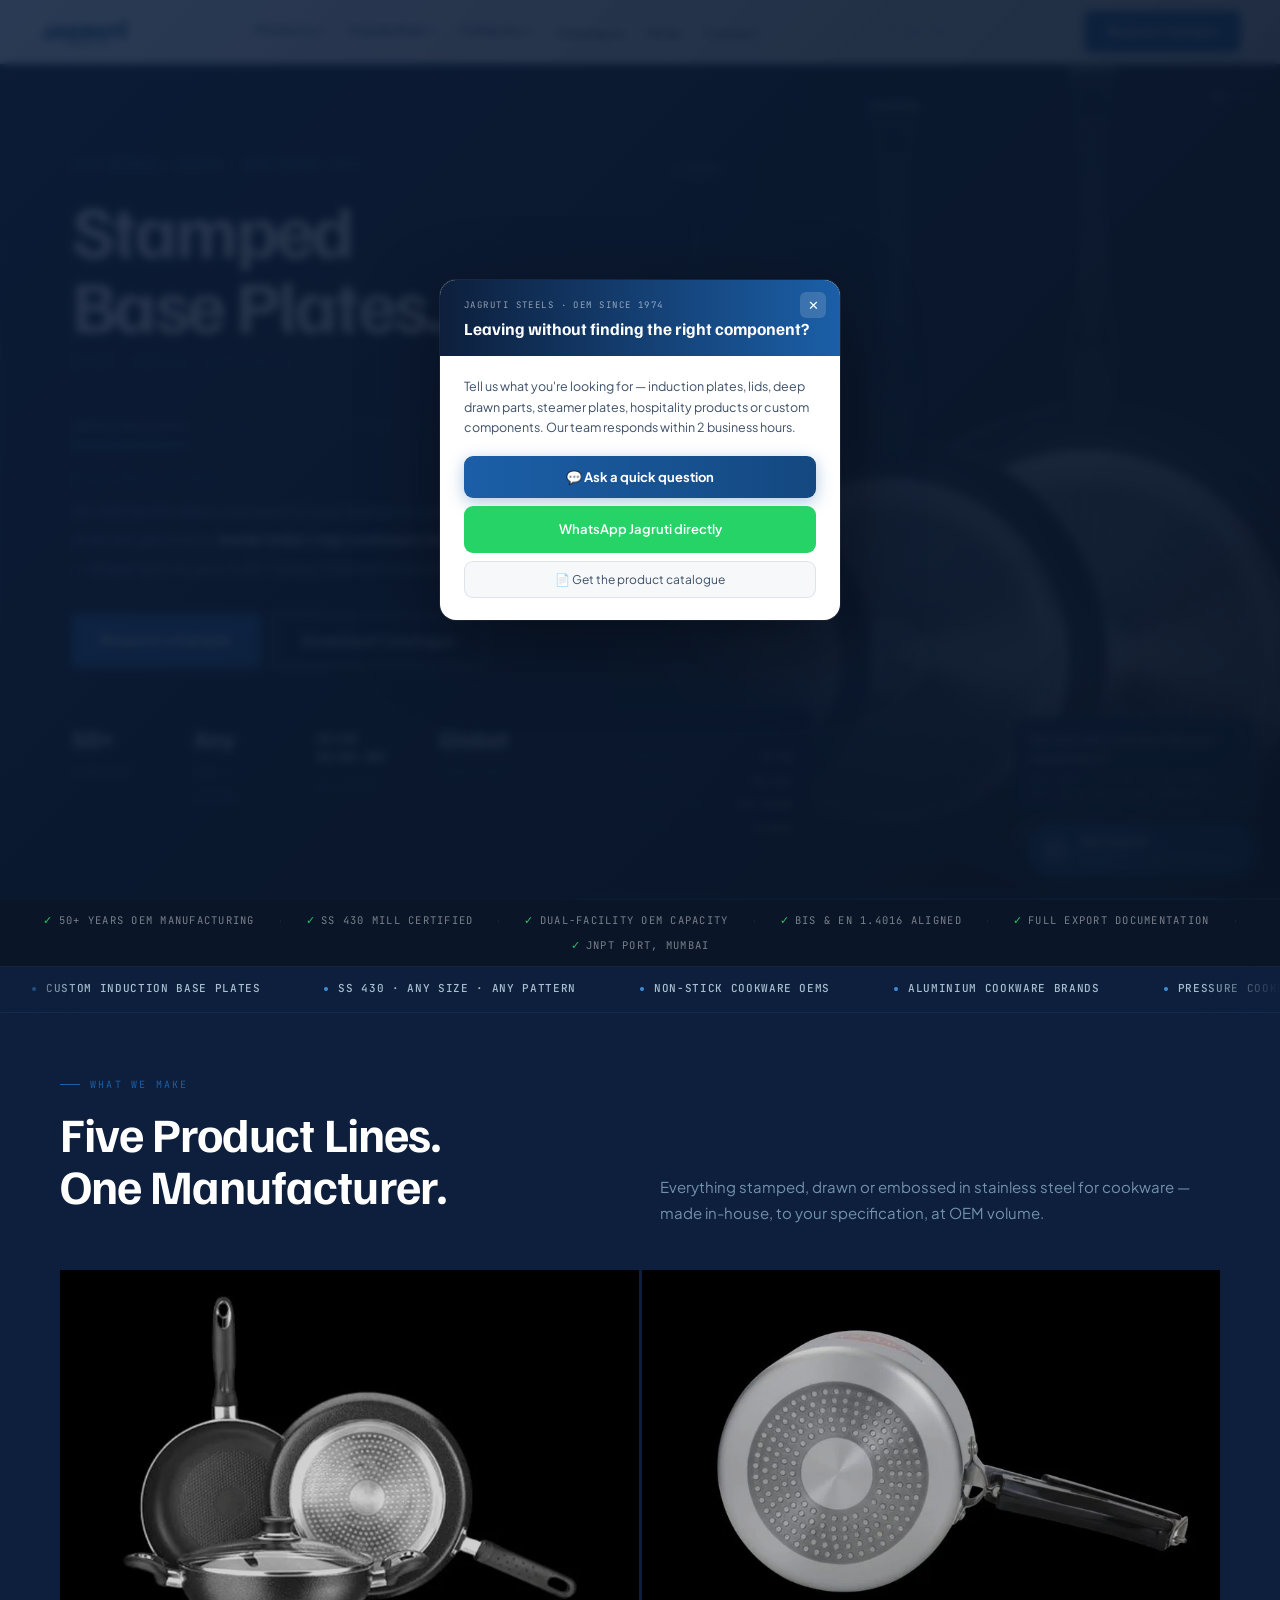
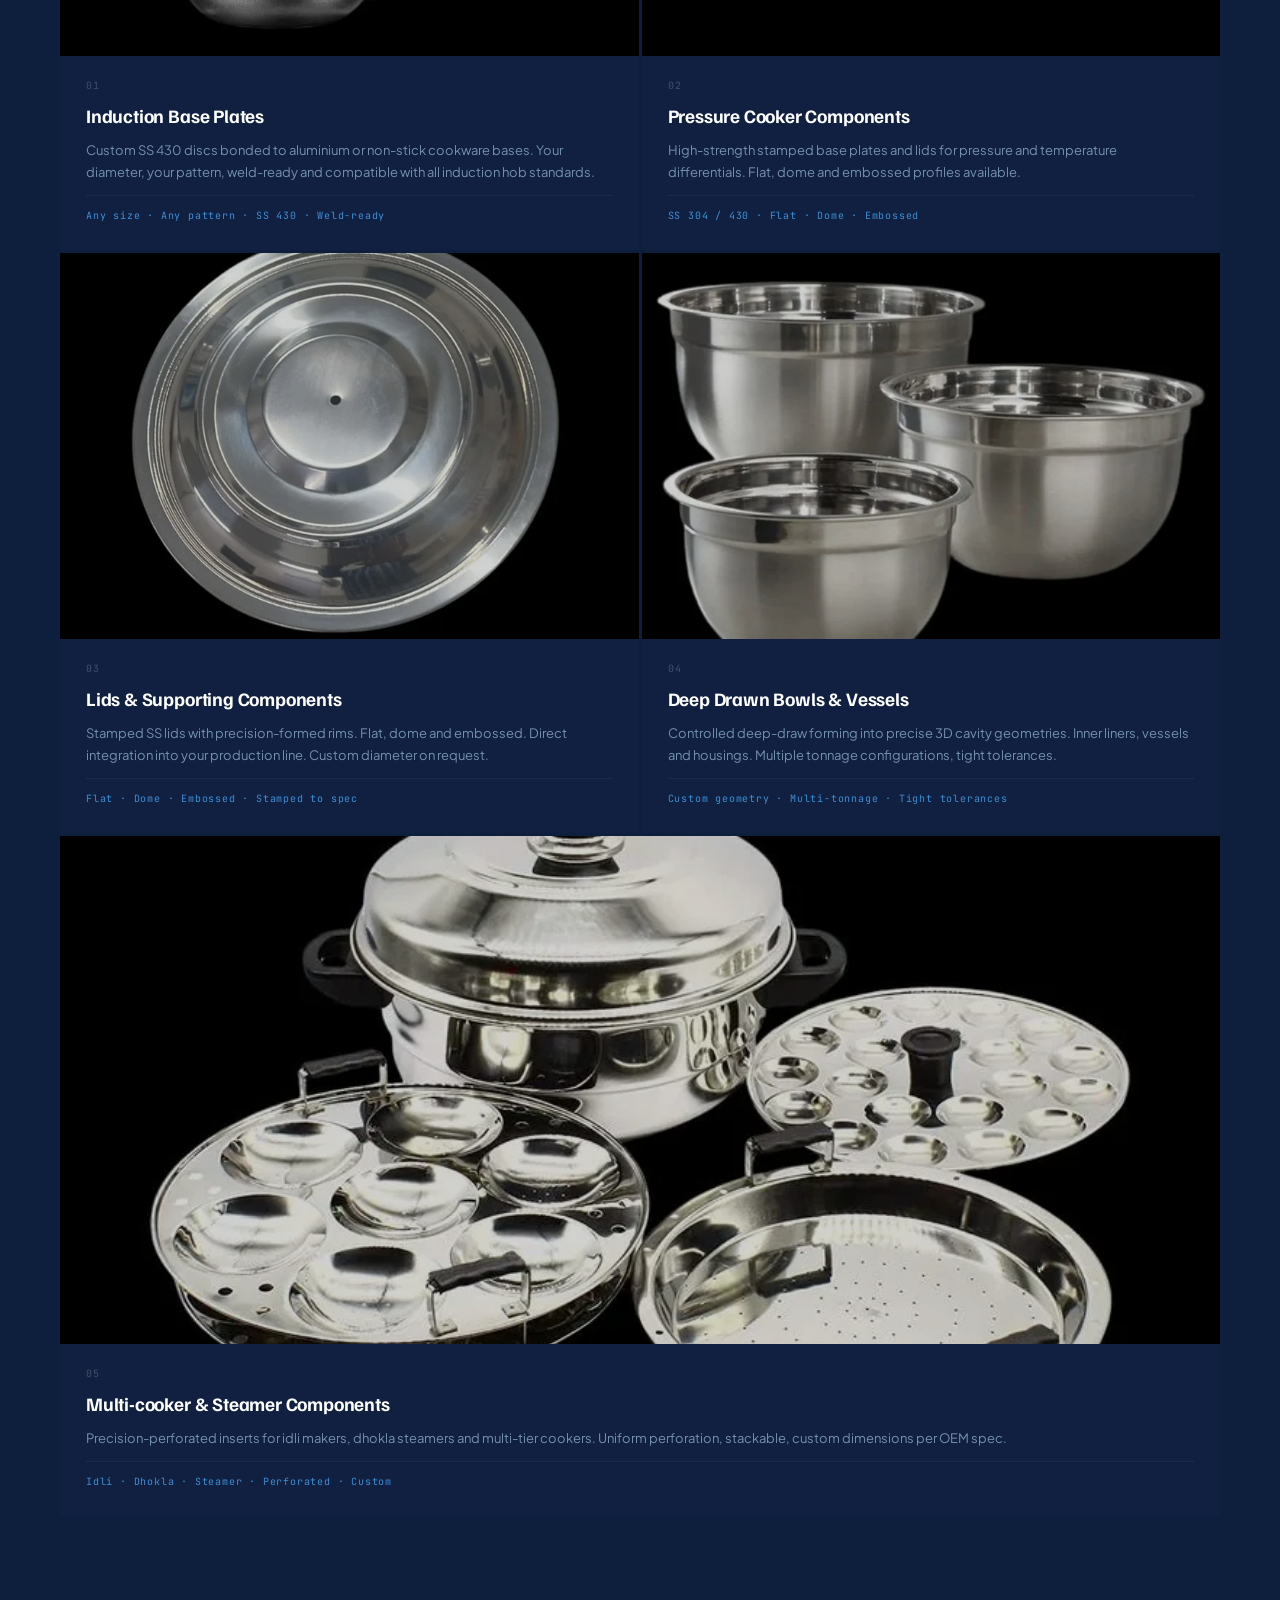
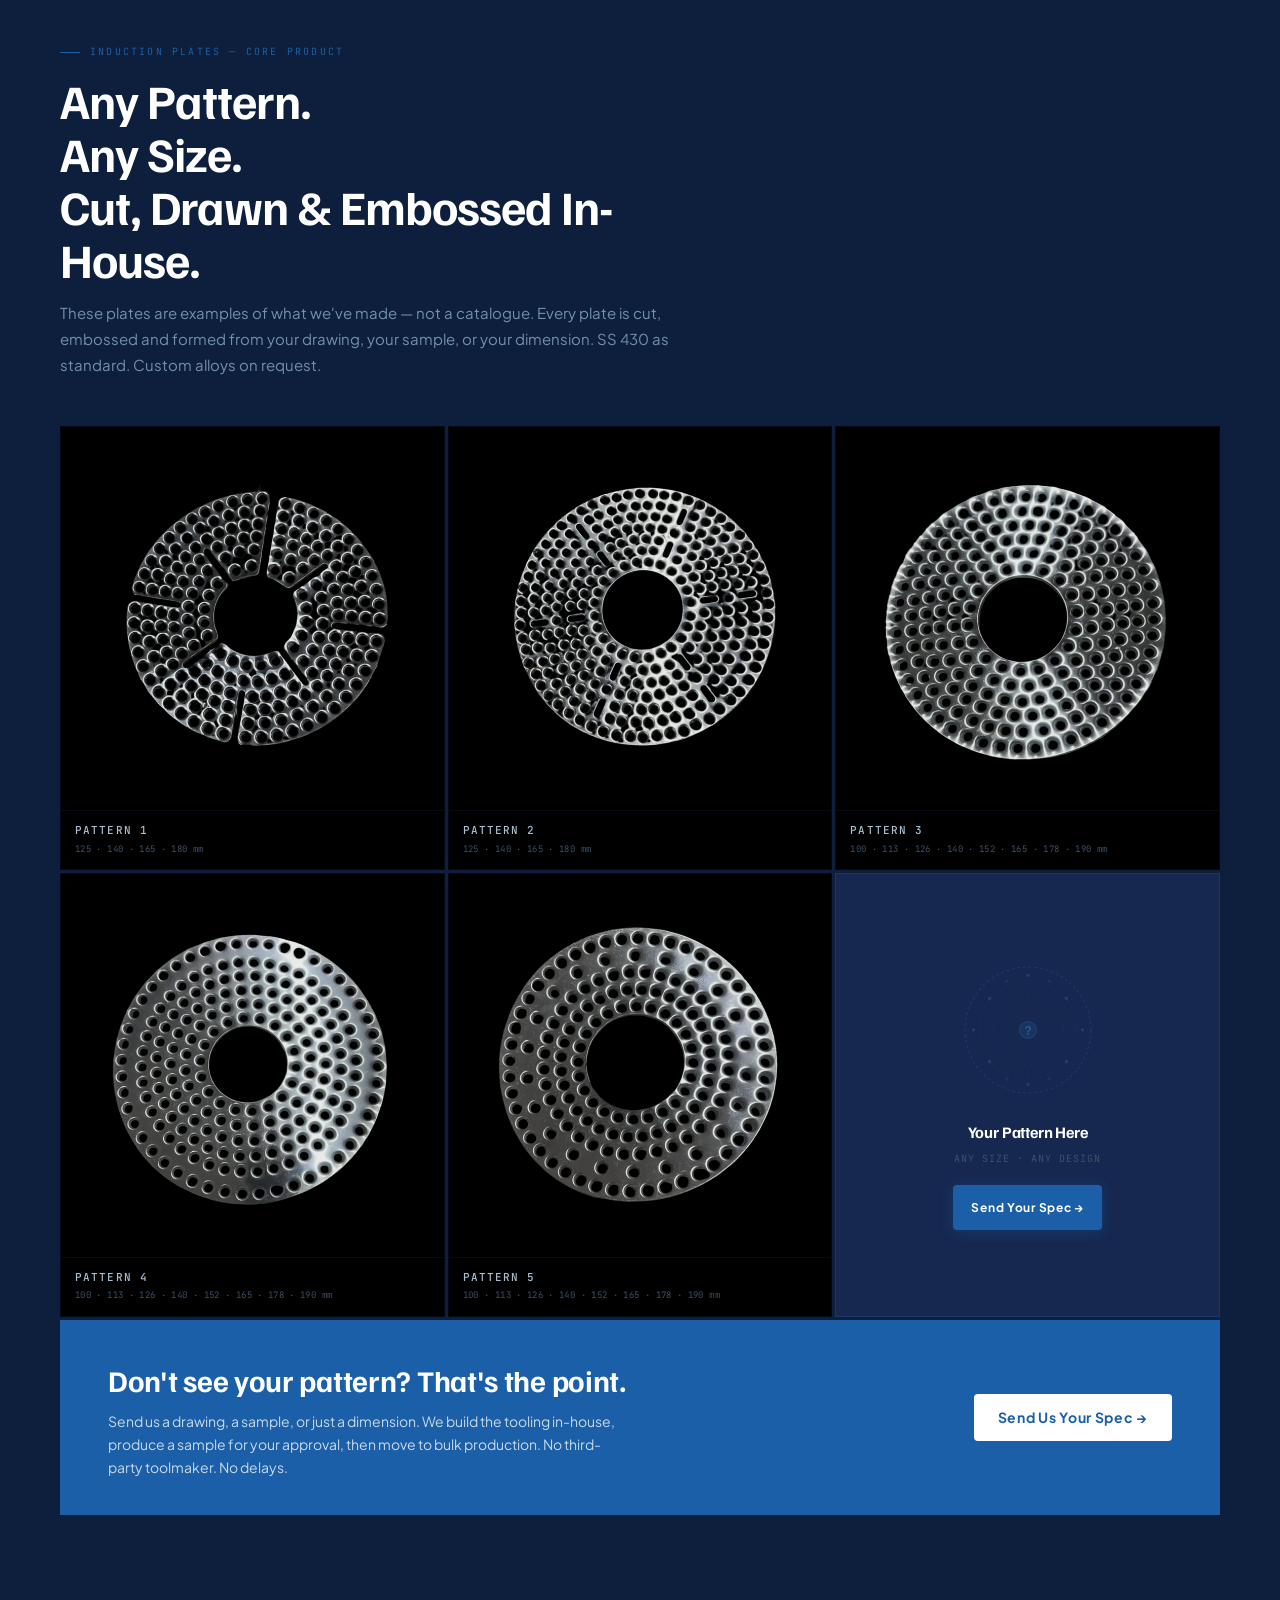
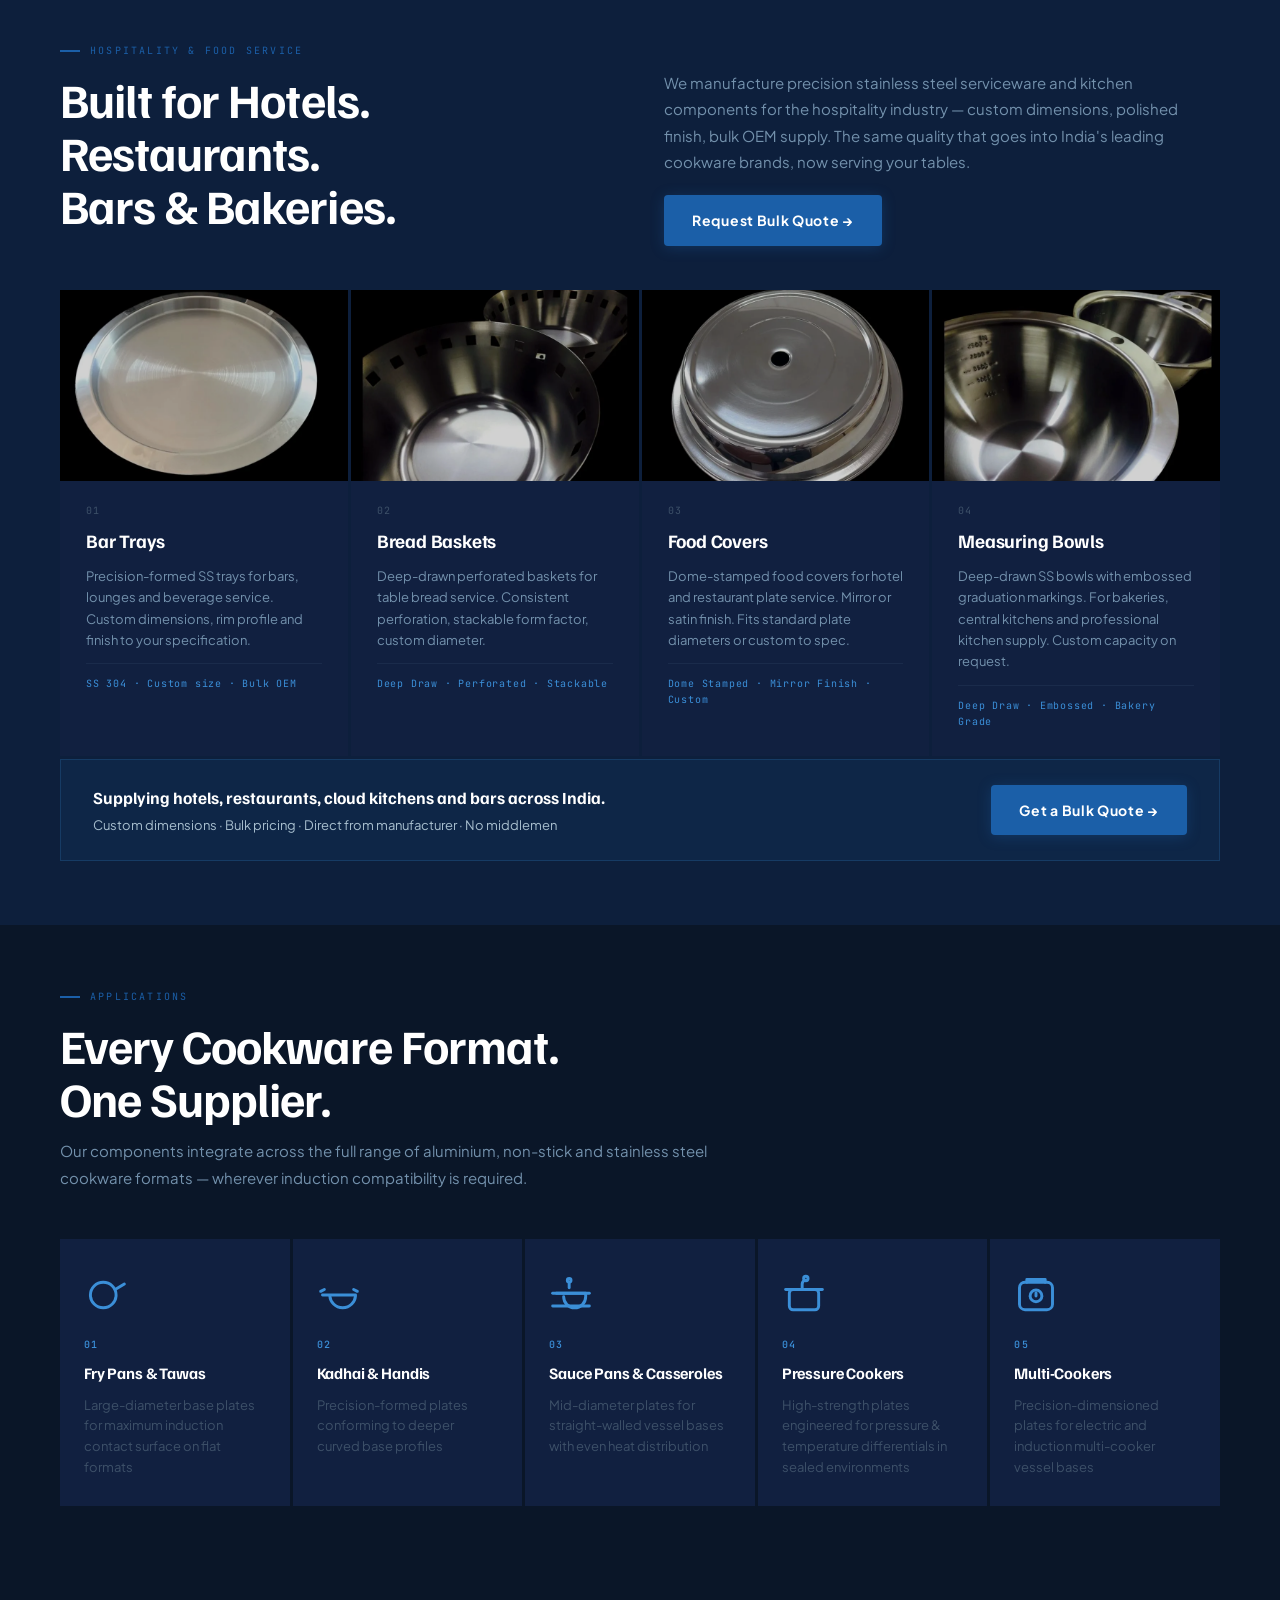
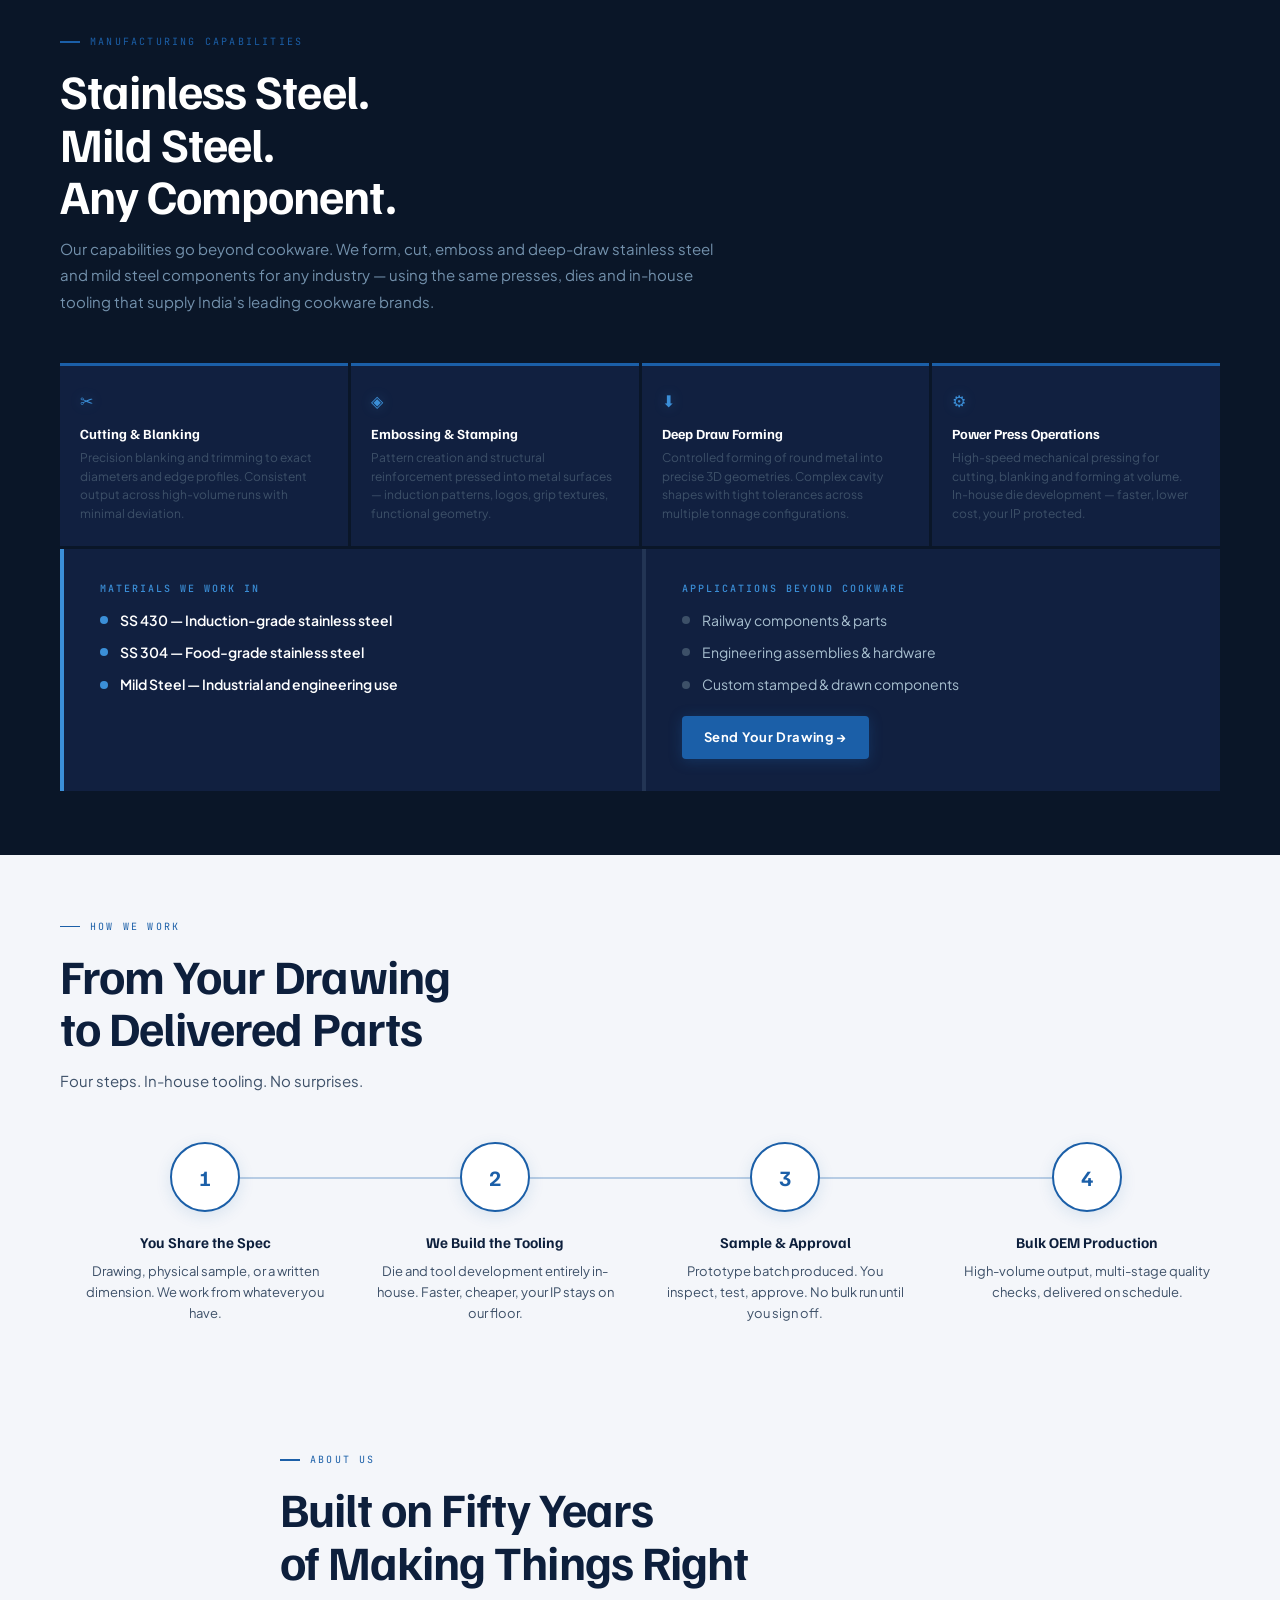
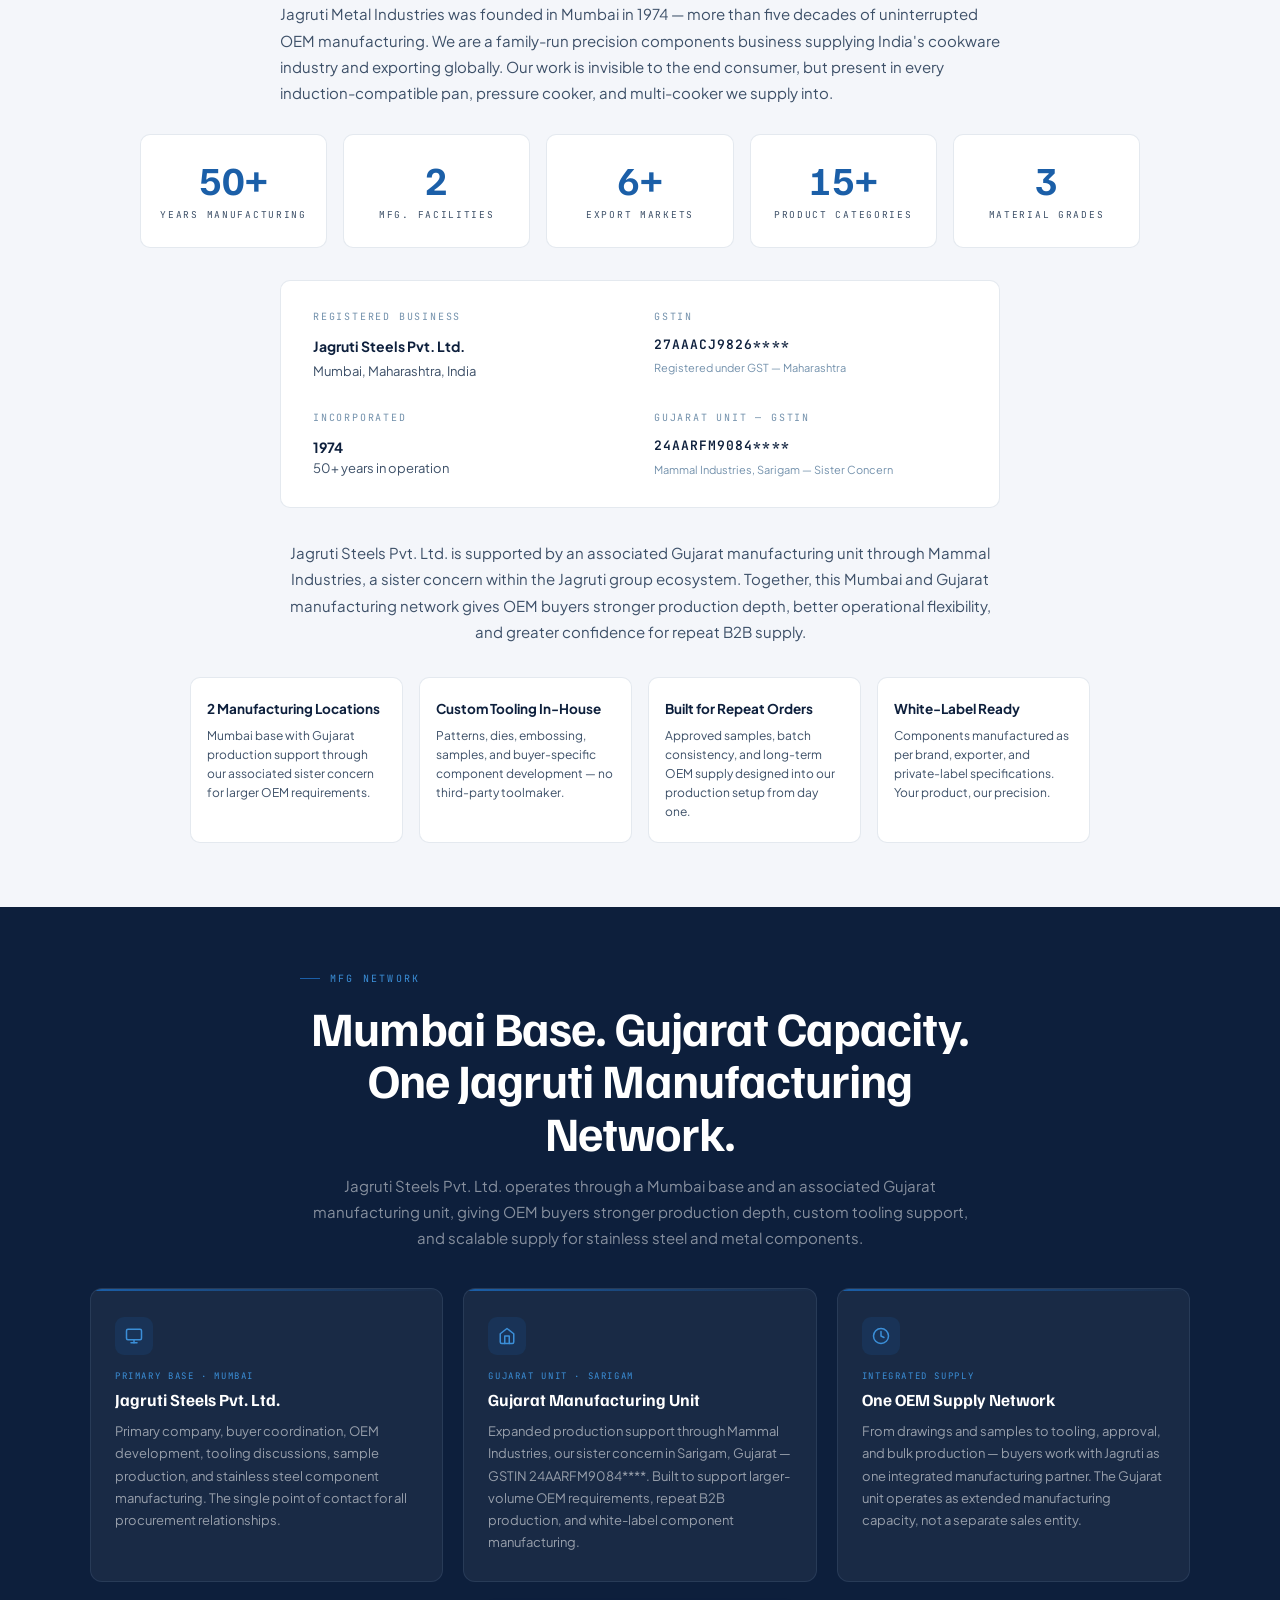
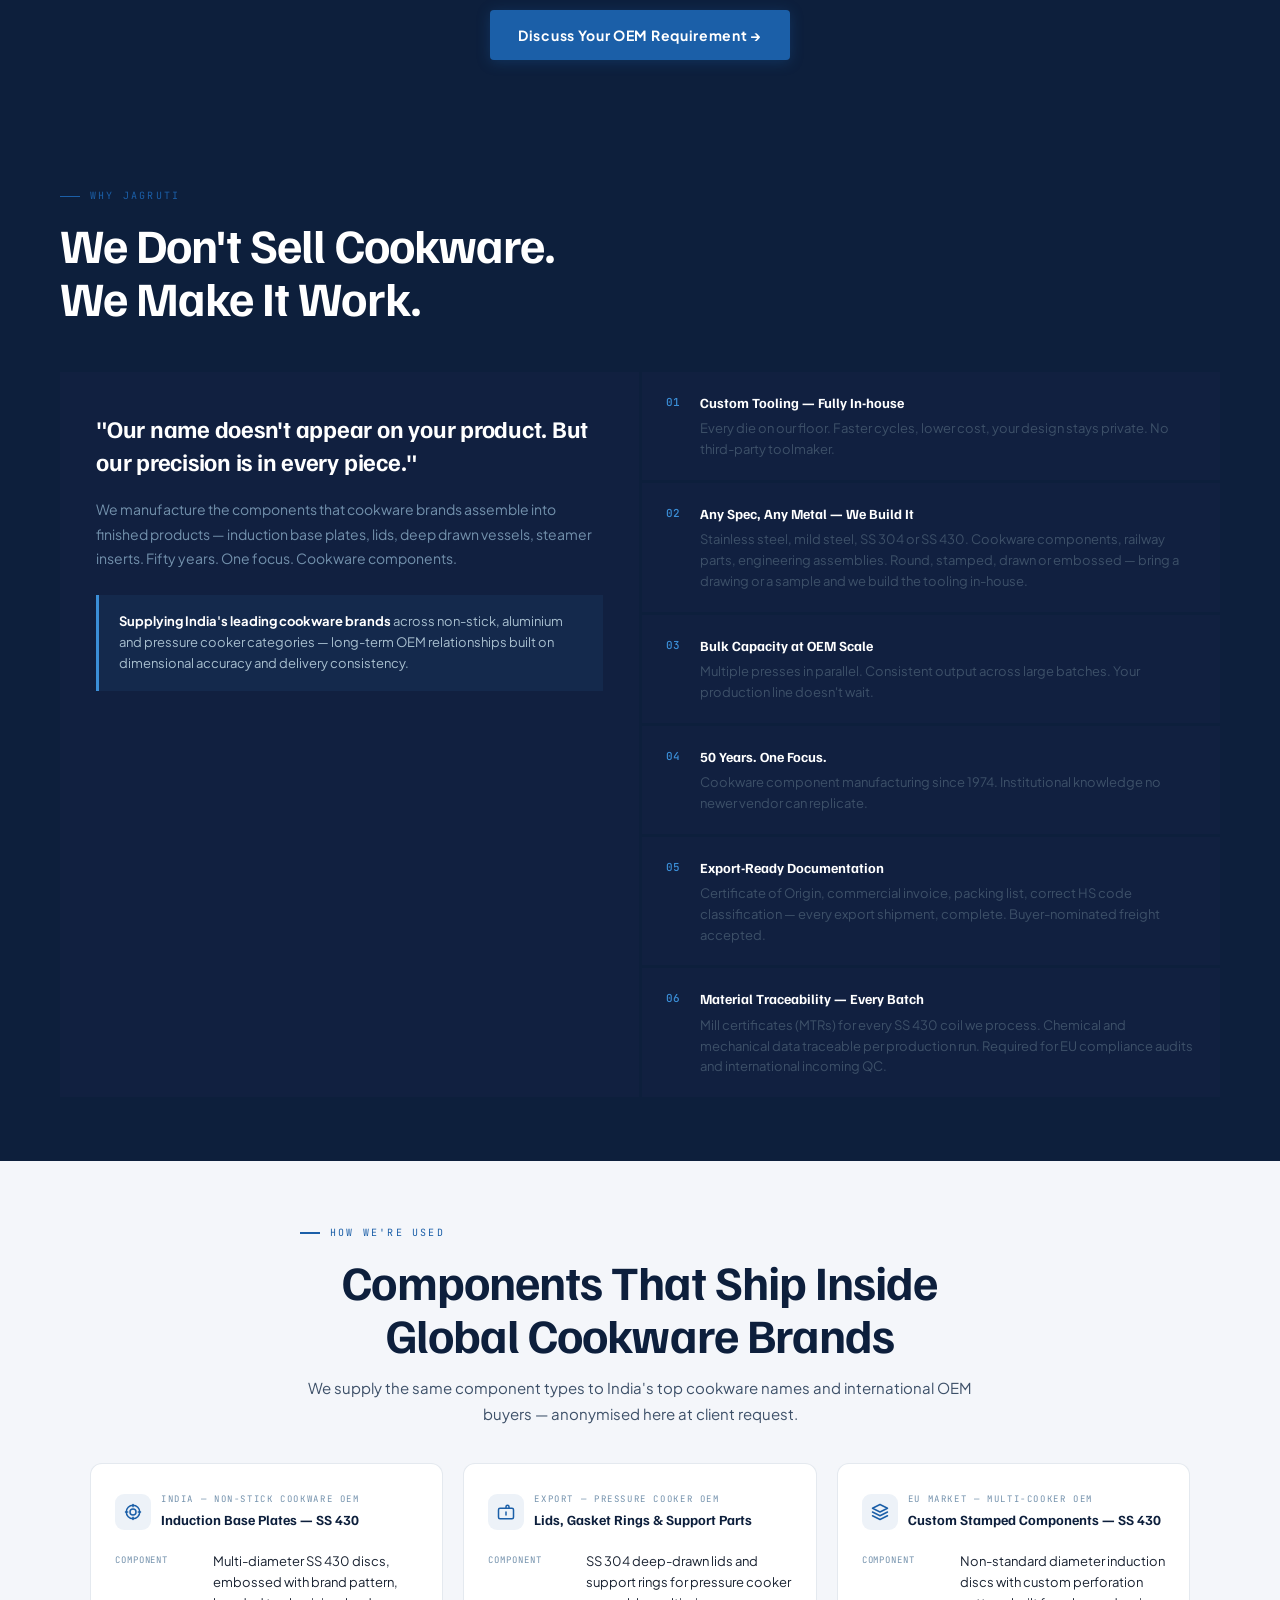
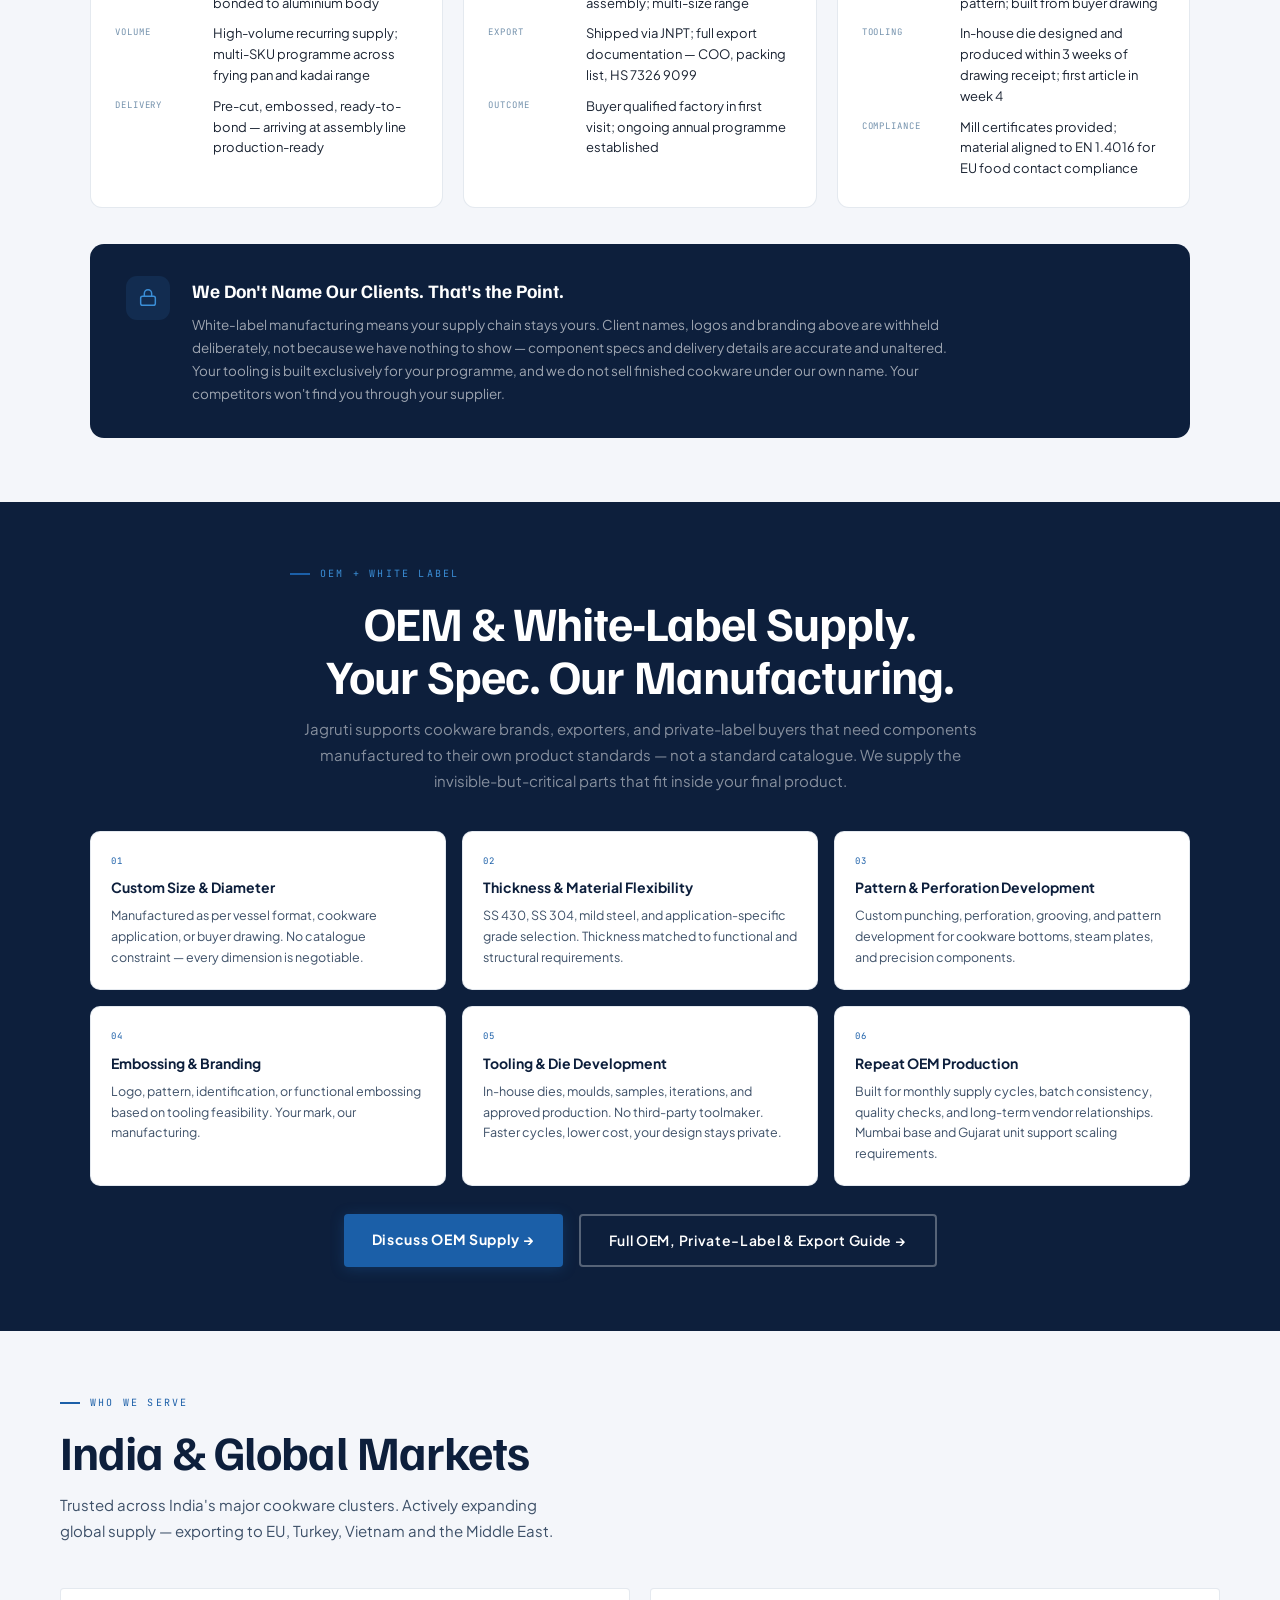
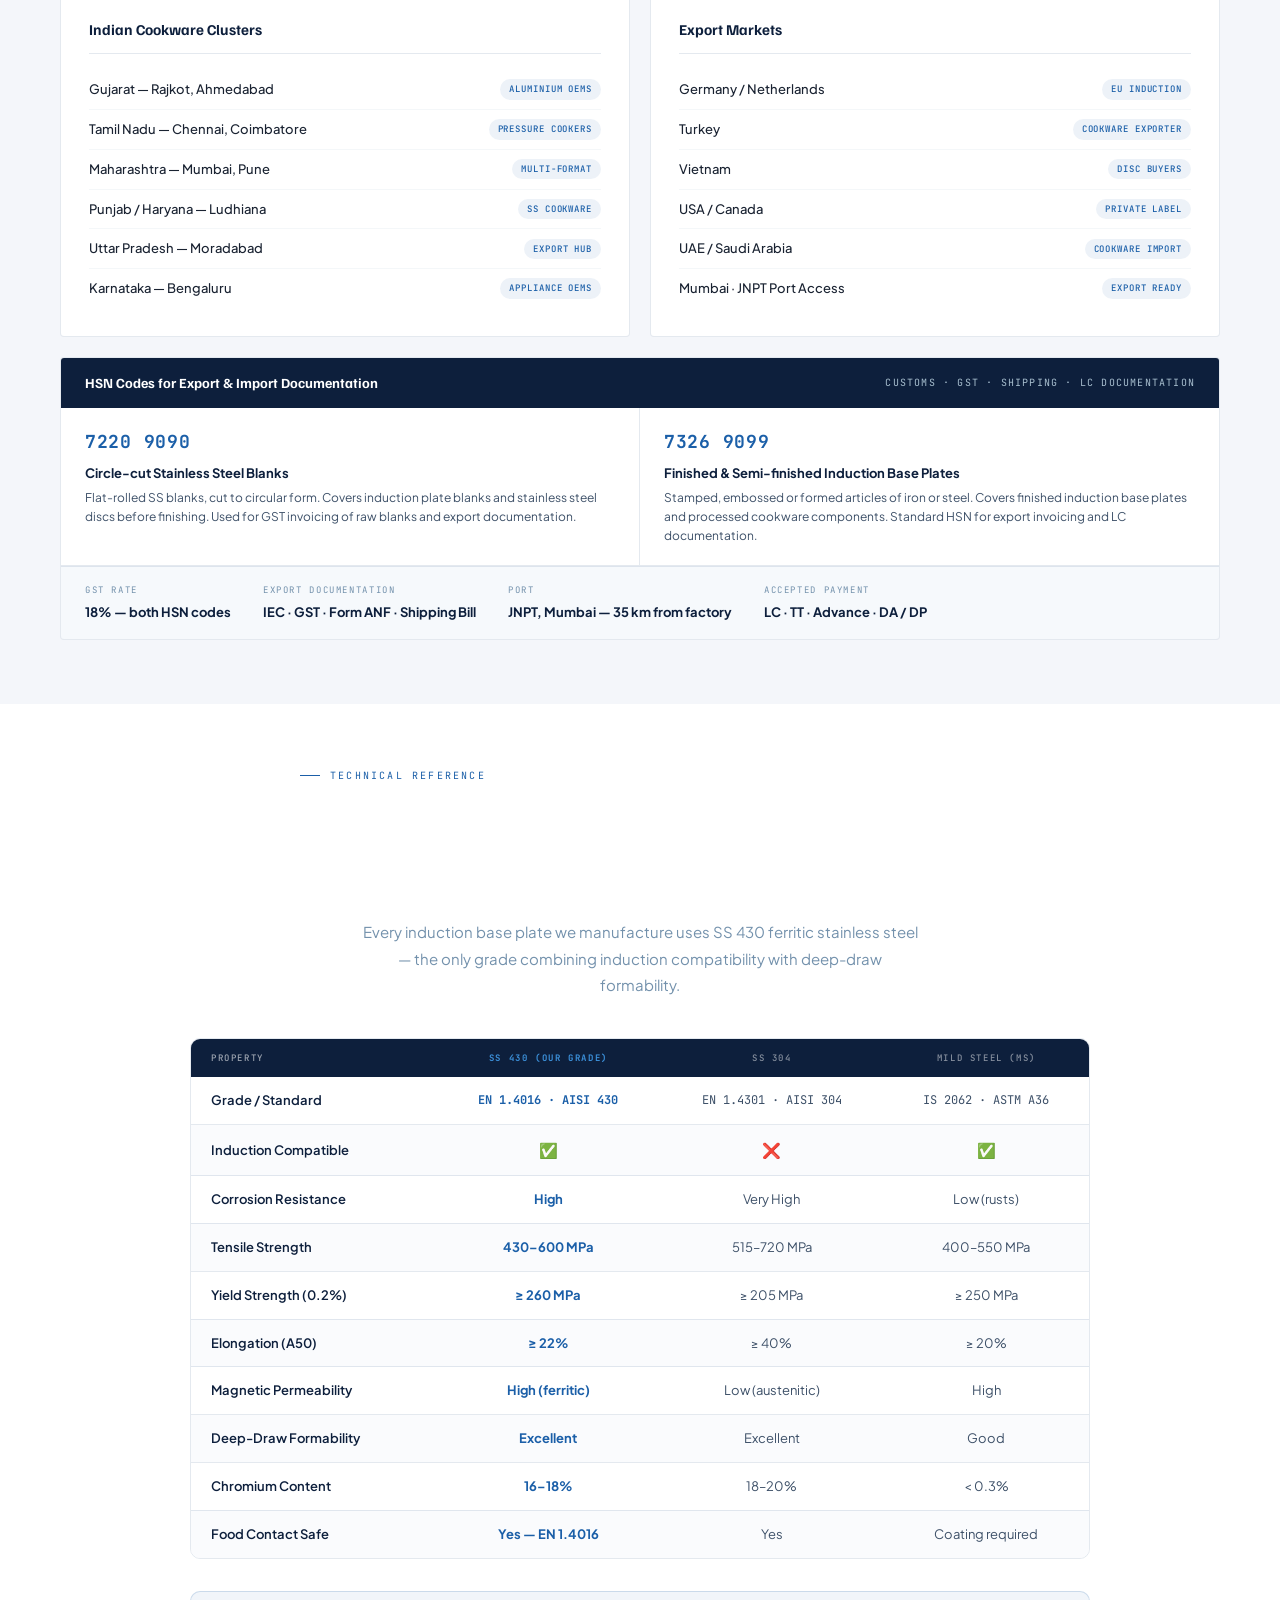
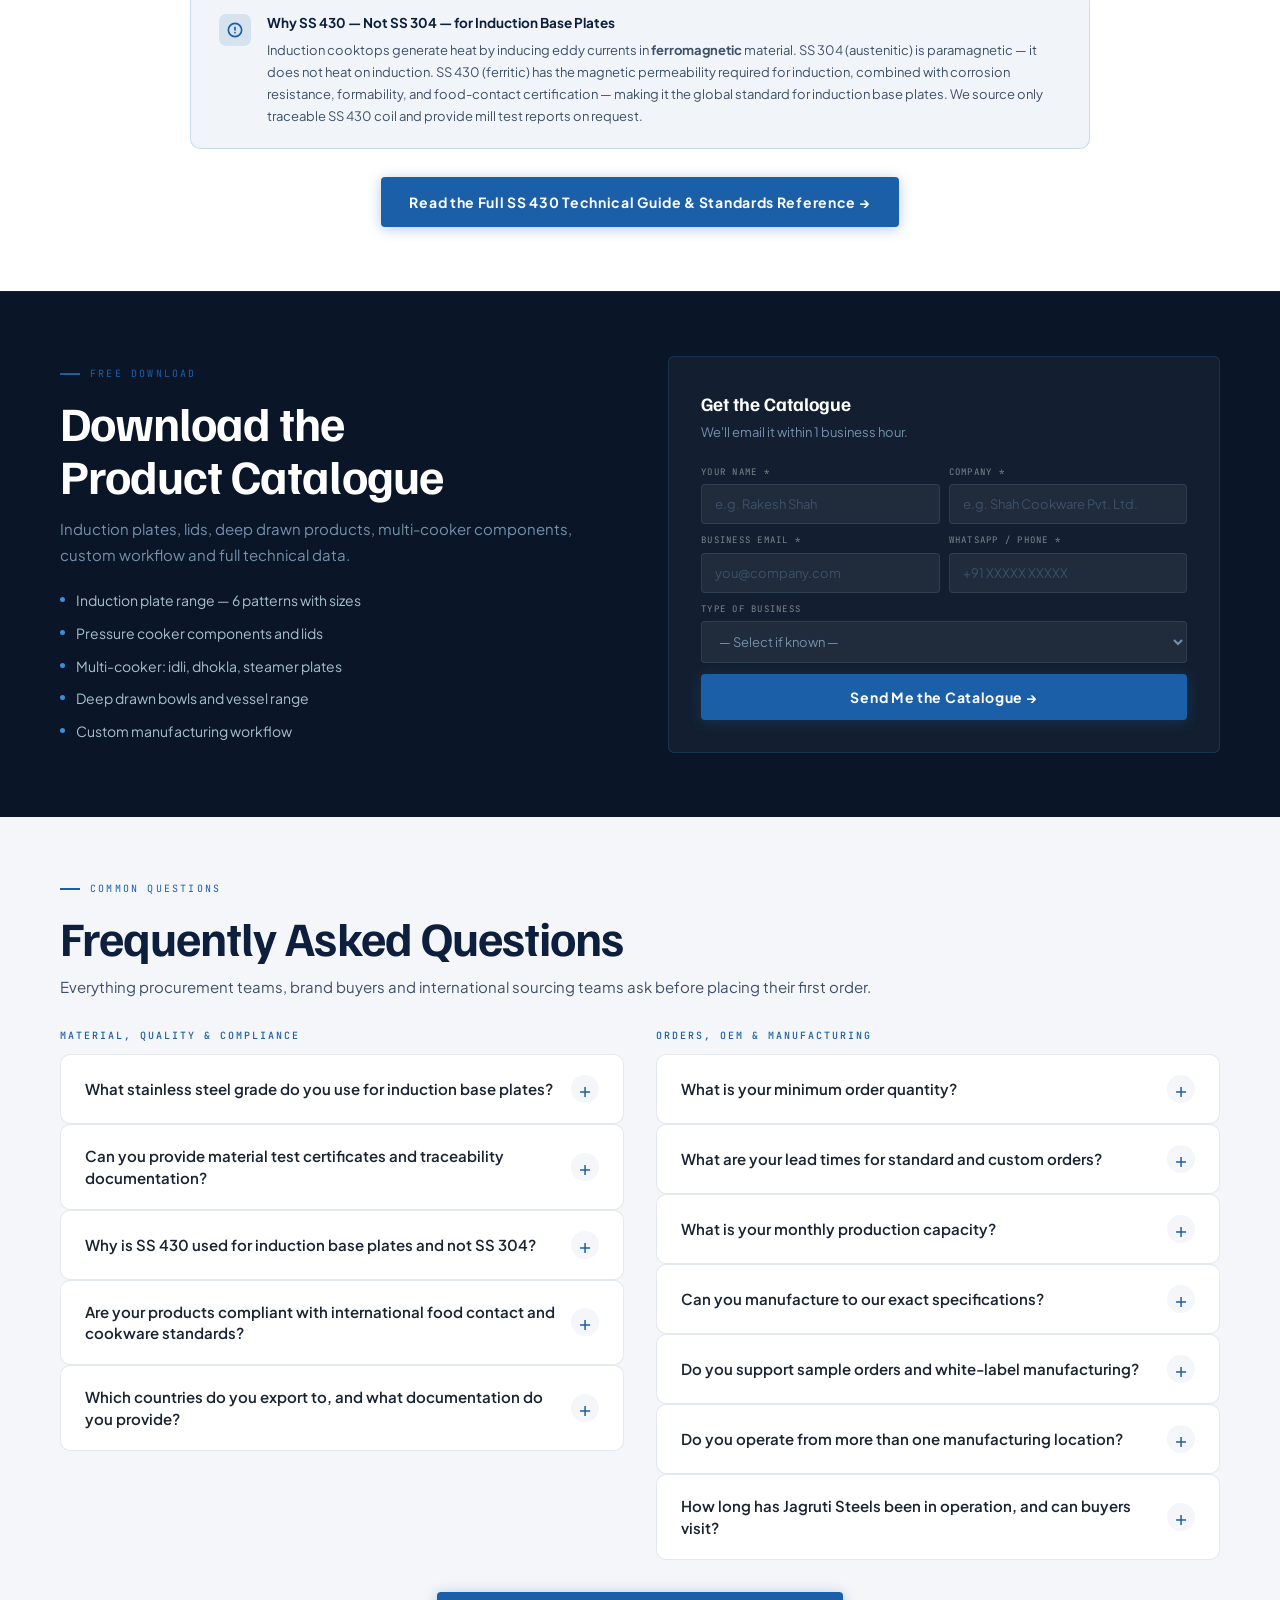
==== index.html @ e0deff56 "Emphasize 50 years + factory-visit authenticity sitewide Homepage already carried this well (About s" ====
<!DOCTYPE html>
<html lang="en-IN">
<head>
<meta charset="UTF-8"/>
<!-- Google tag (gtag.js) -->
<script async src="https://www.googletagmanager.com/gtag/js?id=G-GZV56V0ER3"></script>
<script>
  window.dataLayer = window.dataLayer || [];
  function gtag(){dataLayer.push(arguments);}
  gtag('js', new Date());
  gtag('config', 'G-GZV56V0ER3');
</script>
<link rel="icon" type="image/png" href="/images/icon-ce06fdbe95.png"/>
<link rel="apple-touch-icon" href="/images/icon-ce06fdbe95.png"/>
<meta name="viewport" content="width=device-width,initial-scale=1.0"/>
<title>SS 430 Induction Base Plate Manufacturer India | Jagruti Steels</title>
<meta name="description" content="OEM manufacturer of custom SS 430 induction base plates &amp; cookware components. Mumbai &amp; Gujarat, since 1974. Exporting to EU, Turkey, Vietnam, UAE."/>
<meta name="keywords" content="SS 430 induction base plate manufacturer India, ferritic stainless steel induction disc, cookware components OEM manufacturer Mumbai, deep drawn stainless steel vessel, pressure cooker lid manufacturer India, induction compatible stainless steel plate, SS 430 ferritic disc supplier, cookware OEM manufacturer Gujarat, custom stainless steel stamping India, EN 1.4016 induction plate, induction base plate supplier India, stainless steel cookware component exporter, deep draw forming India, hydraulic press stamping Mumbai, Jagruti Steels, Mammal Industries Sarigam"/>
<meta name="author" content="Jagruti Steels Pvt. Ltd."/>
<meta name="publisher" content="Jagruti Steels Pvt. Ltd."/>
<meta name="copyright" content="Jagruti Steels Pvt. Ltd."/>
<meta name="robots" content="index,follow,max-snippet:-1,max-image-preview:large,max-video-preview:-1"/>
<meta name="googlebot" content="index,follow"/>
<meta name="bingbot" content="index,follow"/>
<meta name="rating" content="general"/>
<meta name="referrer" content="strict-origin-when-cross-origin"/>
<meta name="theme-color" content="#0d1f3c"/>
<meta name="format-detection" content="telephone=yes"/>
<meta name="apple-mobile-web-app-capable" content="yes"/>
<meta name="mobile-web-app-capable" content="yes"/>
<meta name="apple-mobile-web-app-title" content="Jagruti Steels"/>
<meta name="application-name" content="Jagruti Steels"/>
<meta name="apple-mobile-web-app-status-bar-style" content="black-translucent"/>
<!-- Geo / Local SEO (Mumbai, Maharashtra, India) -->
<meta name="geo.region" content="IN-MH"/>
<meta name="geo.placename" content="Mumbai, Maharashtra, India"/>
<meta name="geo.position" content="19.0760;72.8777"/>
<meta name="ICBM" content="19.0760, 72.8777"/>
<!-- Open Graph / Social Preview -->
<meta property="og:type" content="website"/>
<meta property="og:url" content="https://www.jagrutisteels.com/"/>
<meta property="og:site_name" content="Jagruti Steels Pvt. Ltd."/>
<meta property="og:title" content="SS 430 Induction Base Plate Manufacturer India | Jagruti Steels"/>
<meta property="og:description" content="OEM manufacturer of custom SS 430 induction base plates &amp; cookware components. Mumbai &amp; Gujarat, since 1974. Exporting to EU, Turkey, Vietnam, UAE."/>
<meta property="og:image" content="https://www.jagrutisteels.com/catalogue-og.svg"/>
<meta property="og:image:width" content="1200"/>
<meta property="og:image:height" content="630"/>
<meta property="og:image:type" content="image/svg+xml"/>
<meta property="og:image:alt" content="Jagruti Steels Pvt. Ltd. — SS 430 Induction Base Plate OEM Manufacturer, Mumbai since 1974"/>
<meta property="og:locale" content="en_IN"/>
<meta property="og:locale:alternate" content="en_US"/>
<meta property="article:publisher" content="https://www.facebook.com/jagrutisteels/"/>
<!-- Twitter Card -->
<meta name="twitter:card" content="summary_large_image"/>
<meta name="twitter:title" content="SS 430 Induction Base Plate Manufacturer India | Jagruti Steels"/>
<meta name="twitter:description" content="OEM manufacturer of custom SS 430 induction base plates &amp; cookware components. Mumbai &amp; Gujarat, since 1974. Exporting to EU, Turkey, Vietnam, UAE."/>
<meta name="twitter:image" content="https://www.jagrutisteels.com/catalogue-og.svg"/>
<link rel="canonical" href="https://www.jagrutisteels.com/"/>
<link rel="alternate" hreflang="en-IN" href="https://www.jagrutisteels.com/"/>
<link rel="alternate" hreflang="en" href="https://www.jagrutisteels.com/"/>
<link rel="alternate" hreflang="ru" href="https://www.jagrutisteels.com/ru/"/>
<link rel="alternate" hreflang="hi" href="https://www.jagrutisteels.com/hi/"/>
<link rel="alternate" hreflang="gu" href="https://www.jagrutisteels.com/gu/"/>
<link rel="alternate" hreflang="x-default" href="https://www.jagrutisteels.com/"/>
<link rel="sitemap" type="application/xml" title="Sitemap" href="/sitemap.xml"/>
<script type="application/ld+json">{"@context":"https://schema.org","@type":"ManufacturingBusiness","name":"Jagruti Steels Pvt. Ltd.","foundingDate":"1974","address":{"@type":"PostalAddress","addressLocality":"Mumbai","addressRegion":"Maharashtra","addressCountry":"IN"},"telephone":"+91-9867961395","email":"info.jagrutisteels@gmail.com","url":"https://www.jagrutisteels.com/","sameAs":["https://www.facebook.com/jagrutisteels/","https://www.linkedin.com/company/jagruti-steels/"]}</script>
<script type="application/ld+json">{"@context":"https://schema.org","@type":"Organization","@id":"https://www.jagrutisteels.com/#organization","name":"Jagruti Steels Pvt. Ltd.","alternateName":"Jagruti Steels","url":"https://www.jagrutisteels.com/","logo":{"@type":"ImageObject","url":"https://www.jagrutisteels.com/catalogue-og.svg","width":1200,"height":630},"image":"https://www.jagrutisteels.com/catalogue-og.svg","description":"OEM manufacturer of custom SS 430 induction base plates and cookware components, founded in 1974, with manufacturing facilities in Mumbai and Gujarat.","foundingDate":"1974","email":"info.jagrutisteels@gmail.com","telephone":"+91-9867961395","address":{"@type":"PostalAddress","addressLocality":"Mumbai","addressRegion":"Maharashtra","addressCountry":"IN"},"areaServed":["IN","EU","TR","VN","AE"],"sameAs":["https://www.facebook.com/jagrutisteels/","https://www.linkedin.com/company/jagruti-steels/"],"contactPoint":[{"@type":"ContactPoint","telephone":"+91-9867961395","email":"info.jagrutisteels@gmail.com","contactType":"sales","areaServed":"Worldwide","availableLanguage":["English","Hindi"]}]}</script>
<script type="application/ld+json">{"@context":"https://schema.org","@type":"LocalBusiness","@id":"https://www.jagrutisteels.com/#localbusiness","name":"Jagruti Steels Pvt. Ltd.","image":"https://www.jagrutisteels.com/catalogue-og.svg","url":"https://www.jagrutisteels.com/","telephone":"+91-9867961395","email":"info.jagrutisteels@gmail.com","priceRange":"$$","address":{"@type":"PostalAddress","addressLocality":"Mumbai","addressRegion":"Maharashtra","addressCountry":"IN"},"geo":{"@type":"GeoCoordinates","latitude":19.0760,"longitude":72.8777},"openingHoursSpecification":[{"@type":"OpeningHoursSpecification","dayOfWeek":["Monday","Tuesday","Wednesday","Thursday","Friday","Saturday"],"opens":"09:30","closes":"18:30"}],"sameAs":["https://www.facebook.com/jagrutisteels/","https://www.linkedin.com/company/jagruti-steels/"]}</script>
<script type="application/ld+json">{"@context":"https://schema.org","@type":"WebSite","@id":"https://www.jagrutisteels.com/#website","url":"https://www.jagrutisteels.com/","name":"Jagruti Steels Pvt. Ltd.","description":"Custom Induction Base Plates & Cookware Components — OEM Mumbai since 1974","publisher":{"@id":"https://www.jagrutisteels.com/#organization"},"inLanguage":"en-IN"}</script>
<script type="application/ld+json">{"@context":"https://schema.org","@type":"BreadcrumbList","itemListElement":[{"@type":"ListItem","position":1,"name":"Home","item":"https://www.jagrutisteels.com/"},{"@type":"ListItem","position":2,"name":"Products","item":"https://www.jagrutisteels.com/#products"},{"@type":"ListItem","position":3,"name":"Capabilities","item":"https://www.jagrutisteels.com/#capabilities"},{"@type":"ListItem","position":4,"name":"Catalogue","item":"https://www.jagrutisteels.com/#catalogue"},{"@type":"ListItem","position":5,"name":"FAQ","item":"https://www.jagrutisteels.com/faq.html"},{"@type":"ListItem","position":6,"name":"Contact","item":"https://www.jagrutisteels.com/#contact"}]}</script>
<script type="application/ld+json">{"@context":"https://schema.org","@type":"Product","name":"SS 430 Induction Base Plate","description":"Custom-stamped SS 430 ferritic stainless steel induction base plates for non-stick, hard-anodised, pressure cooker and multi-cooker cookware. Any diameter, any hole pattern, any embossing — built to your drawing.","brand":{"@type":"Brand","name":"Jagruti Steels"},"manufacturer":{"@id":"https://www.jagrutisteels.com/#organization"},"category":"Cookware components / Induction base plates","material":"Stainless Steel SS 430 (ferritic, EN 1.4016)","countryOfOrigin":{"@type":"Country","name":"India"},"image":"https://www.jagrutisteels.com/catalogue-og.svg","offers":{"@type":"AggregateOffer","priceCurrency":"USD","lowPrice":"0","availability":"https://schema.org/InStock","url":"https://www.jagrutisteels.com/#contact","seller":{"@id":"https://www.jagrutisteels.com/#organization"}}}</script>

<script type="application/ld+json">{"@context":"https://schema.org","@type":"ItemList","name":"Jagruti Steels Product Categories","description":"Precision stamped and deep drawn cookware components manufactured by Jagruti Steels Pvt. Ltd.","itemListElement":[{"@type":"ListItem","position":1,"name":"SS 430 Induction Base Plates","description":"Custom-diameter SS 430 ferritic stainless steel induction discs with any hole pattern or embossing","url":"https://www.jagrutisteels.com/#products"},{"@type":"ListItem","position":2,"name":"Pressure Cooker Components","description":"Lids, gasket rings, support rings and pressure bodies in SS 304 and SS 430","url":"https://www.jagrutisteels.com/#products"},{"@type":"ListItem","position":3,"name":"Deep Drawn Vessels","description":"Deep drawn stainless steel vessels for cookware and appliance OEMs","url":"https://www.jagrutisteels.com/#products"},{"@type":"ListItem","position":4,"name":"Lids and Support Parts","description":"Precision-stamped lid blanks and support components for cookware assembly","url":"https://www.jagrutisteels.com/#products"},{"@type":"ListItem","position":5,"name":"Hospitality and Institutional Products","description":"Stainless steel serving and kitchen components for hospitality sector","url":"https://www.jagrutisteels.com/#products"},{"@type":"ListItem","position":6,"name":"Custom OEM Components","description":"Any geometry, any stainless steel grade — built to your engineering drawing","url":"https://www.jagrutisteels.com/#contact"}]}</script>
<script type="application/ld+json">{"@context":"https://schema.org","@type":"FAQPage","mainEntity":[{"@type":"Question","name":"What stainless steel grade do you use for induction base plates?","acceptedAnswer":{"@type":"Answer","text":"Every induction base plate we manufacture uses SS 430 ferritic stainless steel — the only grade that combines the magnetic permeability required for induction heating with the formability needed for precision deep-draw stamping. We do not use SS 201, mild steel, or any substitute material. Each production batch is traceable to mill certificates that document the chemical composition."}},{"@type":"Question","name":"Why is SS 430 used for induction base plates and not SS 304?","acceptedAnswer":{"@type":"Answer","text":"Induction cooktops generate heat by inducing current in ferromagnetic materials. SS 304 (austenitic stainless steel) is non-magnetic and therefore induction-incompatible. SS 430 (ferritic stainless steel) is magnetic, making it the global industry standard for induction base plates. When bonded to an aluminium cookware body, the SS 430 plate enables full induction compatibility while the aluminium delivers rapid, even heat distribution."}},{"@type":"Question","name":"Can you provide material test certificates and traceability documentation?","acceptedAnswer":{"@type":"Answer","text":"Yes. On request, we provide mill certificates (MTRs) confirming the chemical and mechanical properties of the SS 430 coil used in your specific production run. Batch-level traceability is maintained throughout our process, giving international buyers full material verification for customs clearance, compliance audits, and incoming quality inspection."}},{"@type":"Question","name":"Are your products compliant with international food contact and cookware standards?","acceptedAnswer":{"@type":"Answer","text":"Our SS 430 induction base plates meet the material standards applicable to cookware components in our key export markets. We are aligned with BIS standards for the Indian market, and can provide supporting documentation for buyers operating under EU food contact regulations including LFGB and EN 1.4016 equivalents. Specific compliance documentation is confirmed and packaged at the qualification stage."}},{"@type":"Question","name":"Which countries do you export to, and what documentation do you provide?","acceptedAnswer":{"@type":"Answer","text":"We export to the European Union, Turkey, Vietnam, the UAE, and other international markets. For cross-border buyers, we provide full documentation: Certificate of Origin, commercial invoices, packing lists, and correct HS code classification. We accommodate buyer-nominated freight forwarders and align with your import compliance requirements from the outset."}},{"@type":"Question","name":"What is your minimum order quantity?","acceptedAnswer":{"@type":"Answer","text":"Our MOQ is fully flexible — structured around product geometry, specification complexity, and your production timeline rather than a fixed number. We work with buyers across the full order spectrum, from initial qualification samples and first-article runs through to large-volume recurring supply programmes."}},{"@type":"Question","name":"What are your lead times for standard and custom orders?","acceptedAnswer":{"@type":"Answer","text":"Lead times are confirmed at order placement following design approval and specification sign-off. With manufacturing facilities in both Mumbai and Gujarat, we maintain disciplined production schedules and a consistent track record of on-time delivery. Contact us with your specifications for a project-specific commitment."}},{"@type":"Question","name":"What is your monthly production capacity?","acceptedAnswer":{"@type":"Answer","text":"We operate dual manufacturing facilities in Mumbai and Gujarat which together give us combined capacity to fulfil large-volume orders, run parallel production programmes, and absorb demand surges during peak cookware seasons from September to March. Our dual-plant structure provides supply continuity."}},{"@type":"Question","name":"Can you manufacture to our exact specifications?","acceptedAnswer":{"@type":"Answer","text":"Fully. We produce to any diameter, thickness, hole pattern, perforation geometry, and edge finish you require. Our in-house tooling team works from your engineering drawings, technical datasheets, or a physical sample. Logo embossing, brand-specific patterns, and non-standard geometries are all within our capability. We are a true OEM partner — not a catalogue supplier."}},{"@type":"Question","name":"Do you support sample orders and white-label manufacturing?","acceptedAnswer":{"@type":"Answer","text":"Yes on both counts. Qualification samples are a necessary step in any supply relationship — we provide first-article samples with dimensional inspection reports and material certificates. For white-label and private-label buyers: components are manufactured to your product specification. Your branding stays private. Our name does not appear on your product."}},{"@type":"Question","name":"Do you operate from more than one manufacturing location?","acceptedAnswer":{"@type":"Answer","text":"Yes. Jagruti Steels Pvt. Ltd. operates from Mumbai and is supported by an associated Gujarat manufacturing unit through Mammal Industries, a sister concern. The Gujarat unit is located in Sarigam, Gujarat, and strengthens our network with expanded production capacity supporting larger OEM requirements, repeat production cycles, and white-label supply."}},{"@type":"Question","name":"How long has Jagruti Steels been in operation, and can buyers visit?","acceptedAnswer":{"@type":"Answer","text":"Jagruti Steels Pvt. Ltd. was founded in 1974 — over 50 years of uninterrupted manufacturing in Mumbai. We welcome facility visits from qualified buyers and procurement teams. Both our Mumbai and Gujarat plants are available for inspection, including process walkthroughs, tooling reviews, and material traceability demonstrations."}}]}</script>
<script type="application/ld+json">{"@context":"https://schema.org","@type":"SpeakableSpecification","cssSelector":["h1","h2",".ssub",".faq-a"]}</script>
<script type="application/ld+json">{"@context":"https://schema.org","@type":"Service","name":"Custom OEM Cookware Component Manufacturing","provider":{"@id":"https://www.jagrutisteels.com/#organization"},"serviceType":"Precision metal stamping and deep draw forming","description":"End-to-end OEM manufacturing of custom cookware components — from engineering drawing to production-ready part. In-house tooling, SS 430 / SS 304 / MS, any size and pattern. Serving cookware brands across India and globally.","areaServed":["India","European Union","Turkey","Vietnam","United Arab Emirates","United States"],"hasOfferCatalog":{"@type":"OfferCatalog","name":"Cookware Component Catalogue","itemListElement":[{"@type":"Offer","itemOffered":{"@type":"Product","name":"SS 430 Induction Base Plate"}},{"@type":"Offer","itemOffered":{"@type":"Product","name":"Pressure Cooker Lid"}},{"@type":"Offer","itemOffered":{"@type":"Product","name":"Deep Drawn Vessel"}}]}}</script>
<link rel="preconnect" href="https://fonts.googleapis.com">
<link rel="preconnect" href="https://fonts.gstatic.com" crossorigin>
<link href="https://fonts.googleapis.com/css2?family=Plus+Jakarta+Sans:wght@300;400;500;600;700;800&family=Familjen+Grotesk:wght@400;500;600;700&family=JetBrains+Mono:wght@300;400;500&display=swap" rel="stylesheet">
<link rel="stylesheet" href="/styles.css">
</head>
<body>

<!-- NAV -->
<nav id="mainNav">
  <a href="#home" class="nav-logo"><img src="/images/jagruti-steels-pvt-ltd-debd4e63f6.webp" alt="Jagruti Steels Pvt. Ltd."/></a>
  <ul class="nav-links">
    <li class="nav-dd">
      <a href="#products" onclick="return false">Products <span class="nav-dd-arrow">▾</span></a>
      <div class="nav-drop">
        <a href="#products" onclick="navTo(event,'#products')">What We Make</a>
        <a href="#induction" onclick="navTo(event,'#induction')">Induction Plates</a>
        <a href="/pressure-cooker-components-manufacturer.html">Pressure Cooker Components</a>
        <a href="#applications" onclick="navTo(event,'#applications')">Applications</a>
      </div>
    </li>
    <li class="nav-dd">
      <a href="#capabilities" onclick="return false">Capabilities <span class="nav-dd-arrow">▾</span></a>
      <div class="nav-drop">
        <a href="#capabilities" onclick="navTo(event,'#capabilities')">Manufacturing Capabilities</a>
        <a href="#process" onclick="navTo(event,'#process')">How We Work</a>
      </div>
    </li>
    <li class="nav-dd">
      <a href="#about" onclick="return false">Company <span class="nav-dd-arrow">▾</span></a>
      <div class="nav-drop">
        <a href="#about" onclick="navTo(event,'#about')">About Us</a>
        <a href="#mfg-network" onclick="navTo(event,'#mfg-network')">Manufacturing Network</a>
        <a href="/induction-base-plate-manufacturer-gujarat.html">Gujarat Manufacturing Unit</a>
        <a href="#why" onclick="navTo(event,'#why')">Why Jagruti</a>
        <a href="#applications-proof" onclick="navTo(event,'#applications-proof')">How We Are Used</a>
        <a href="/oem-white-label-manufacturing.html">OEM &amp; White Label</a>
        <a href="#markets" onclick="navTo(event,'#markets')">Who We Serve</a>
        <a href="/ss430-material-specification.html">Technical Reference</a>
      </div>
    </li>
    <li><a href="#catalogue" onclick="navTo(event,'#catalogue')">Catalogue</a></li>
    <li><a href="/faq.html">FAQs</a></li>
    <li><a href="#contact" onclick="navTo(event,'#contact')">Contact</a></li>
  </ul>
  <span class="nav-lang-group" style="margin-right:10px;font-size:12px;color:var(--steel-lt);letter-spacing:.04em;white-space:nowrap">
    <a href="/hi/" style="color:inherit;text-decoration:none" aria-label="हिन्दी में पढ़ें">HI</a> · <a href="/gu/" style="color:inherit;text-decoration:none" aria-label="ગુજરાતીમાં વાંચો">GU</a> · <a href="/ru/" style="color:inherit;text-decoration:none" aria-label="Русская версия">RU</a>
  </span>
  <a href="#contact" class="nav-cta">Request Sample</a>
  <a href="#contact" class="nav-mob-cta" onclick="navTo(event,'#contact')">Request Sample</a>
  <button class="ham" onclick="openNav()" aria-label="Menu">&#9776;</button>
</nav>

<!-- MOBILE NAV -->
<div class="mob-overlay" id="mobNav">
  <div class="mob-header">
    <img src="/images/jagruti-steels-pvt-ltd-debd4e63f6.webp" alt="Jagruti Steels Pvt. Ltd." style="height:32px"/>
    <button class="mob-close" onclick="closeNav()">&#10005;</button>
  </div>
  <div class="mob-links">
    <div class="mob-group">Products</div>
    <a href="#products" onclick="navTo(event,'#products')">What We Make</a>
    <a href="#induction" onclick="navTo(event,'#induction')">Induction Plates</a>
    <a href="/pressure-cooker-components-manufacturer.html">Pressure Cooker Components</a>
    <a href="#applications" onclick="navTo(event,'#applications')">Applications</a>
    <div class="mob-group">Capabilities</div>
    <a href="#capabilities" onclick="navTo(event,'#capabilities')">Manufacturing Capabilities</a>
    <a href="#process" onclick="navTo(event,'#process')">How We Work</a>
    <div class="mob-group">Company</div>
    <a href="#about" onclick="navTo(event,'#about')">About Us</a>
    <a href="#mfg-network" onclick="navTo(event,'#mfg-network')">Manufacturing Network</a>
    <a href="/induction-base-plate-manufacturer-gujarat.html">Gujarat Manufacturing Unit</a>
    <a href="#why" onclick="navTo(event,'#why')">Why Jagruti</a>
    <a href="#applications-proof" onclick="navTo(event,'#applications-proof')">How We Are Used</a>
    <a href="/oem-white-label-manufacturing.html">OEM &amp; White Label</a>
    <a href="#markets" onclick="navTo(event,'#markets')">Who We Serve</a>
    <a href="/ss430-material-specification.html">Technical Reference</a>
    <div class="mob-group">More</div>
    <a href="/faq.html">FAQs</a>
    <a href="#catalogue" onclick="navTo(event,'#catalogue')">Catalogue</a>
    <a href="#contact" onclick="navTo(event,'#contact')">Contact Us</a>
  </div>
  <div class="mob-footer"><a href="/hi/" style="display:block;margin-bottom:6px;font-size:13px;color:var(--steel-lt)">🌐 हिन्दी में पढ़ें →</a><a href="/gu/" style="display:block;margin-bottom:6px;font-size:13px;color:var(--steel-lt)">🌐 ગુજરાતીમાં વાંચો →</a><a href="/ru/" style="display:block;margin-bottom:10px;font-size:13px;color:var(--steel-lt)">🌐 Русская версия →</a><a href="#contact" onclick="navTo(event,'#contact')">Request a Sample →</a></div>
</div>

<!-- HERO -->
<section class="hero" id="home">
  <div class="hero-left">
    <span class="hero-kicker">Mumbai, India · OEM Since 1974</span>
    <!-- Per-tab dynamic headline — updated by heroTab() -->
    <div id="heroH1Wrap">
      <h1 class="hero-h1">
        <span class="h1l1" id="hL1">Stamped</span>
        <span class="h1l2" id="hL2">Base Plates.</span>
      </h1>
      <span class="hero-h1-tag" id="hTag">SS 430 · Ferritic · Any Diameter</span>
    </div>
    <div class="hero-tabs" role="tablist" aria-label="Product categories">
      <button class="hero-tab active" role="tab" aria-selected="true" onclick="heroTab(0,true)">Induction Plates</button>
      <button class="hero-tab" role="tab" aria-selected="false" onclick="heroTab(1,true)">Tri-Ply</button>
      <button class="hero-tab" role="tab" aria-selected="false" onclick="heroTab(2,true)">Pressure Cooker</button>
      <button class="hero-tab" role="tab" aria-selected="false" onclick="heroTab(3,true)">Custom OEM</button>
    </div>
    <div class="hero-dynamic" id="heroDynamic">
      <div class="hero-cat" id="heroCat">SS 430 Induction Grade</div>
      <p class="hero-body hero-copy active" data-slide="0">SS 430 ferritic discs stamped to your diameter, pattern and hole geometry. <strong>Inside India's top cookware brands</strong> — shipping to buyers in EU, Turkey, Vietnam and UAE.</p>
      <p class="hero-body hero-copy" data-slide="1">SS 304 lids, vessel bodies and disc components for the fast-growing <strong>tri-ply and clad cookware</strong> segment. Built to your drawing, weld-ready, scaled for OEM volumes.</p>
      <p class="hero-body hero-copy" data-slide="2">High-strength base plates, lids and support rings for <strong>aluminium and stainless steel pressure cooker</strong> bodies. Flat, dome and embossed profiles — any diameter.</p>
      <p class="hero-body hero-copy" data-slide="3">Any geometry, any grade — SS 430, SS 304 or mild steel. <strong>In-house tooling from your drawing.</strong> Qualification sample to full OEM supply in weeks.</p>
    </div>
    <div class="hero-btns">
      <a href="#contact" class="btn-blue">Request a Sample</a>
      <a href="#catalogue" class="btn-outline">Download Catalogue</a>
    </div>
    <div class="hero-stats">
      <div class="hstat"><span class="hstat-n count-num" data-target="50" data-suffix="+">0+</span><span class="hstat-l">Years OEM</span></div>
      <div class="hstat"><span class="hstat-n">Any</span><span class="hstat-l">Size &amp; Pattern</span></div>
      <div class="hstat"><span class="hstat-n hstat-grades">SS 430<br>SS 304 · MS</span><span class="hstat-l">All Grades</span></div>
      <div class="hstat"><span class="hstat-n">Global</span><span class="hstat-l">Export Ready</span></div>
    </div>
  </div>
  <div class="hero-right">
    <div class="hero-slide active" data-slide="0">
      <img src="/images/three-non-stick-fry-pans-showing-ss-430-induction-base-plate-fdf6fe2fed.webp" alt="Non-stick fry pans with SS 430 induction base plates" loading="eager"/>
    </div>
    <div class="hero-slide" data-slide="1">
      <img src="/images/stamped-stainless-steel-lid-65917aecfb.webp" alt="Stamped stainless steel lid for tri-ply cookware" loading="lazy"/>
    </div>
    <div class="hero-slide" data-slide="2">
      <img src="/images/aluminium-pressure-cooker-with-induction-base-plate-17c5c68e7d.webp" alt="Aluminium pressure cooker with induction base plate" loading="lazy"/>
    </div>
    <div class="hero-slide" data-slide="3">
      <img src="/images/deep-drawn-stainless-steel-bowls-437a462775.webp" alt="Deep drawn stainless steel bowls — Custom OEM" loading="lazy"/>
    </div>
    <div class="hero-badge" id="heroBadge">
      <div class="badge-tag" id="bTag">Induction Base Plates</div>
      <div class="badge-row"><span class="bk">Material</span><span class="bv" id="bMat">SS 430</span></div>
      <div class="badge-row"><span class="bk" id="bDimKey">Diameter</span><span class="bv" id="bDim">Any size</span></div>
      <div class="badge-row"><span class="bk">Pattern / Form</span><span class="bv" id="bPat">Your design</span></div>
      <div class="badge-row"><span class="bk">Tooling</span><span class="bv">In-house</span></div>
    </div>
    <div class="hero-counter"><span class="hero-counter-cur" id="hCtr">01</span><span>/</span><span>04</span></div>
    <div class="hero-progress"><div class="hero-progress-bar" id="hBar"></div></div>
  </div>
</section>

<!-- TRUST STRIP -->
<div style="background:var(--navy-2);border-bottom:1.5px solid rgba(107,135,164,.12);padding:12px 40px;overflow:hidden">
  <div style="display:flex;align-items:center;justify-content:center;flex-wrap:wrap;gap:8px 24px">
    <span style="font-family:var(--fm);font-size:10.5px;letter-spacing:.12em;color:rgba(255,255,255,.45);text-transform:uppercase;white-space:nowrap"><span style="color:#22c55e;margin-right:5px">✓</span>50+ Years OEM Manufacturing</span>
    <span style="color:rgba(107,135,164,.3);font-size:10px">·</span>
    <span style="font-family:var(--fm);font-size:10.5px;letter-spacing:.12em;color:rgba(255,255,255,.45);text-transform:uppercase;white-space:nowrap"><span style="color:#22c55e;margin-right:5px">✓</span>SS 430 Mill Certified</span>
    <span style="color:rgba(107,135,164,.3);font-size:10px">·</span>
    <span style="font-family:var(--fm);font-size:10.5px;letter-spacing:.12em;color:rgba(255,255,255,.45);text-transform:uppercase;white-space:nowrap"><span style="color:#22c55e;margin-right:5px">✓</span>Dual-Facility OEM Capacity</span>
    <span style="color:rgba(107,135,164,.3);font-size:10px">·</span>
    <span style="font-family:var(--fm);font-size:10.5px;letter-spacing:.12em;color:rgba(255,255,255,.45);text-transform:uppercase;white-space:nowrap"><span style="color:#22c55e;margin-right:5px">✓</span>BIS &amp; EN 1.4016 Aligned</span>
    <span style="color:rgba(107,135,164,.3);font-size:10px">·</span>
    <span style="font-family:var(--fm);font-size:10.5px;letter-spacing:.12em;color:rgba(255,255,255,.45);text-transform:uppercase;white-space:nowrap"><span style="color:#22c55e;margin-right:5px">✓</span>Full Export Documentation</span>
    <span style="color:rgba(107,135,164,.3);font-size:10px">·</span>
    <span style="font-family:var(--fm);font-size:10.5px;letter-spacing:.12em;color:rgba(255,255,255,.45);text-transform:uppercase;white-space:nowrap"><span style="color:#22c55e;margin-right:5px">✓</span>JNPT Port, Mumbai</span>
  </div>
</div>

<!-- TICKER -->
<div class="ticker" aria-hidden="true">
  <div class="ticker-track">
    <div class="ticker-item"><div class="ticker-dot"></div><span class="ticker-text">Custom Induction Base Plates</span></div>
    <div class="ticker-item"><div class="ticker-dot"></div><span class="ticker-text">SS 430 · Any Size · Any Pattern</span></div>
    <div class="ticker-item"><div class="ticker-dot"></div><span class="ticker-text">Non-stick Cookware OEMs</span></div>
    <div class="ticker-item"><div class="ticker-dot"></div><span class="ticker-text">Aluminium Cookware Brands</span></div>
    <div class="ticker-item"><div class="ticker-dot"></div><span class="ticker-text">Pressure Cooker Manufacturers</span></div>
    <div class="ticker-item"><div class="ticker-dot"></div><span class="ticker-text">Cutting · Embossing · Deep Draw · Power Press</span></div>
    <div class="ticker-item"><div class="ticker-dot"></div><span class="ticker-text">Exporting to EU · Turkey · Vietnam · UAE</span></div>
    <div class="ticker-item"><div class="ticker-dot"></div><span class="ticker-text">Mumbai · JNPT Port Access</span></div>
    <div class="ticker-item"><div class="ticker-dot"></div><span class="ticker-text">50+ Years OEM Manufacturing</span></div>
    <div class="ticker-item"><div class="ticker-dot"></div><span class="ticker-text">Cookware · Railway Parts · Engineering Components</span></div>
    <div class="ticker-item"><div class="ticker-dot"></div><span class="ticker-text">Custom Induction Base Plates</span></div>
    <div class="ticker-item"><div class="ticker-dot"></div><span class="ticker-text">SS 430 · Any Size · Any Pattern</span></div>
    <div class="ticker-item"><div class="ticker-dot"></div><span class="ticker-text">Non-stick Cookware OEMs</span></div>
    <div class="ticker-item"><div class="ticker-dot"></div><span class="ticker-text">Aluminium Cookware Brands</span></div>
    <div class="ticker-item"><div class="ticker-dot"></div><span class="ticker-text">Pressure Cooker Manufacturers</span></div>
    <div class="ticker-item"><div class="ticker-dot"></div><span class="ticker-text">Cutting · Embossing · Deep Draw · Power Press</span></div>
    <div class="ticker-item"><div class="ticker-dot"></div><span class="ticker-text">Exporting to EU · Turkey · Vietnam · UAE</span></div>
    <div class="ticker-item"><div class="ticker-dot"></div><span class="ticker-text">Mumbai · JNPT Port Access</span></div>
    <div class="ticker-item"><div class="ticker-dot"></div><span class="ticker-text">50+ Years OEM Manufacturing</span></div>
    <div class="ticker-item"><div class="ticker-dot"></div><span class="ticker-text">Cookware · Railway Parts · Engineering Components</span></div>
  </div>
</div>

<!-- PRODUCTS -->
<section id="products" class="sec">
  <div class="prod-hd fade-up">
    <div>
      <div class="skicker">What We Make</div>
      <h2 class="sh">Five Product Lines.<br>One Manufacturer.</h2>
    </div>
    <p class="ssub">Everything stamped, drawn or embossed in stainless steel for cookware — made in-house, to your specification, at OEM volume.</p>
  </div>
  <div class="prod-grid">
    <div class="pcard fade-up" id="induction-base-plates">
      <div class="pcard-img-wrap"><img class="pcard-img" src="/images/non-stick-pans-showing-ss-430-induction-base-plates-9408c9b6fa.webp" alt="Non-stick pans showing SS 430 induction base plates" loading="lazy"/></div>
      <div class="pcard-body">
        <div class="pcard-n">01</div>
        <div class="pcard-name">Induction Base Plates</div>
        <div class="pcard-desc">Custom SS 430 discs bonded to aluminium or non-stick cookware bases. Your diameter, your pattern, weld-ready and compatible with all induction hob standards.</div>
        <div class="pcard-tag">Any size · Any pattern · SS 430 · Weld-ready</div>
      </div>
      <div class="pcard-line"></div>
    </div>
    <div class="pcard fade-up" id="pressure-cooker-components" style="transition-delay:.1s">
      <div class="pcard-img-wrap"><img class="pcard-img" src="/images/aluminium-pressure-cooker-with-induction-base-plate-17c5c68e7d.webp" alt="Aluminium pressure cooker with induction base plate" loading="lazy"/></div>
      <div class="pcard-body">
        <div class="pcard-n">02</div>
        <div class="pcard-name">Pressure Cooker Components</div>
        <div class="pcard-desc">High-strength stamped base plates and lids for pressure and temperature differentials. Flat, dome and embossed profiles available.</div>
        <div class="pcard-tag">SS 304 / 430 · Flat · Dome · Embossed</div>
      </div>
      <div class="pcard-line"></div>
    </div>
    <div class="pcard fade-up" id="lids-components" style="transition-delay:.08s">
      <div class="pcard-img-wrap"><img class="pcard-img" src="/images/stamped-stainless-steel-lid-65917aecfb.webp" alt="Stamped stainless steel lid" loading="lazy"/></div>
      <div class="pcard-body">
        <div class="pcard-n">03</div>
        <div class="pcard-name">Lids &amp; Supporting Components</div>
        <div class="pcard-desc">Stamped SS lids with precision-formed rims. Flat, dome and embossed. Direct integration into your production line. Custom diameter on request.</div>
        <div class="pcard-tag">Flat · Dome · Embossed · Stamped to spec</div>
      </div>
      <div class="pcard-line"></div>
    </div>
    <div class="pcard fade-up" id="deep-drawn-vessels" style="transition-delay:.14s">
      <div class="pcard-img-wrap"><img class="pcard-img" src="/images/deep-drawn-stainless-steel-bowls-437a462775.webp" alt="Deep drawn stainless steel bowls" loading="lazy"/></div>
      <div class="pcard-body">
        <div class="pcard-n">04</div>
        <div class="pcard-name">Deep Drawn Bowls &amp; Vessels</div>
        <div class="pcard-desc">Controlled deep-draw forming into precise 3D cavity geometries. Inner liners, vessels and housings. Multiple tonnage configurations, tight tolerances.</div>
        <div class="pcard-tag">Custom geometry · Multi-tonnage · Tight tolerances</div>
      </div>
      <div class="pcard-line"></div>
    </div>
    <div class="pcard fade-up" id="steamer-idli-plates" style="transition-delay:.1s">
      <div class="pcard-img-wrap"><img class="pcard-img" src="/images/multi-cooker-steamer-and-idli-plates-2d535dc5eb.webp" alt="Multi-cooker steamer and idli plates" loading="lazy"/></div>
      <div class="pcard-body">
        <div class="pcard-n">05</div>
        <div class="pcard-name">Multi-cooker &amp; Steamer Components</div>
        <div class="pcard-desc">Precision-perforated inserts for idli makers, dhokla steamers and multi-tier cookers. Uniform perforation, stackable, custom dimensions per OEM spec.</div>
        <div class="pcard-tag">Idli · Dhokla · Steamer · Perforated · Custom</div>
      </div>
      <div class="pcard-line"></div>
    </div>
  </div>
</section>

<!-- APPLICATIONS — Kadhai, Fry Pan, Pressure Cooker etc -->
<section id="induction" class="sec">
  <div class="ind-intro fade-left">
    <div class="skicker">Induction Plates — Core Product</div>
    <h2 class="sh">Any Pattern.<br>Any Size.<br>Cut, Drawn &amp; Embossed In-House.</h2>
    <p class="ssub">These plates are examples of what we've made — not a catalogue. Every plate is cut, embossed and formed from your drawing, your sample, or your dimension. SS 430 as standard. Custom alloys on request.</p>
  </div>
  <div class="plates-grid" id="platesGrid">
    
    <div class="plate-card" data-delay="0">
      <img src="/images/induction-base-plate-pattern-1-435465f526.webp" alt="Induction base plate Pattern 1" loading="lazy"/>
      <div class="plate-info"><div class="plate-name">Pattern 1</div><div class="plate-sizes">125 · 140 · 165 · 180 mm</div></div>
    </div>
    <div class="plate-card" data-delay="150">
      <img src="/images/induction-base-plate-pattern-2-3bb7e84934.webp" alt="Induction base plate Pattern 2" loading="lazy"/>
      <div class="plate-info"><div class="plate-name">Pattern 2</div><div class="plate-sizes">125 · 140 · 165 · 180 mm</div></div>
    </div>
    <div class="plate-card" data-delay="300">
      <img src="/images/induction-base-plate-pattern-3-d988f470a6.webp" alt="Induction base plate Pattern 3" loading="lazy"/>
      <div class="plate-info"><div class="plate-name">Pattern 3</div><div class="plate-sizes">100 · 113 · 126 · 140 · 152 · 165 · 178 · 190 mm</div></div>
    </div>
    <div class="plate-card" data-delay="450">
      <img src="/images/induction-base-plate-pattern-4-72ec5fa347.webp" alt="Induction base plate Pattern 4" loading="lazy"/>
      <div class="plate-info"><div class="plate-name">Pattern 4</div><div class="plate-sizes">100 · 113 · 126 · 140 · 152 · 165 · 178 · 190 mm</div></div>
    </div>
    <div class="plate-card" data-delay="600">
      <img src="/images/induction-base-plate-pattern-5-d434896f56.webp" alt="Induction base plate Pattern 5" loading="lazy"/>
      <div class="plate-info"><div class="plate-name">Pattern 5</div><div class="plate-sizes">100 · 113 · 126 · 140 · 152 · 165 · 178 · 190 mm</div></div>
    </div>
    <div class="plate-card fade-up" data-delay="750" style="background:var(--navy-4);display:flex;flex-direction:column;align-items:center;justify-content:center;padding:32px 24px;cursor:pointer;border:1px solid rgba(59,143,216,.15);transition:border-color .35s,transform .35s,box-shadow .35s;" onclick="document.querySelector('#contact').scrollIntoView({behavior:'smooth'})">
      <!-- SVG placeholder induction disc -->
      <svg viewBox="0 0 200 200" xmlns="http://www.w3.org/2000/svg" style="width:140px;height:140px;margin-bottom:20px;opacity:.7">
        <circle cx="100" cy="100" r="90" fill="none" stroke="rgba(59,143,216,.25)" stroke-width="1.5" stroke-dasharray="4 4"/>
        <circle cx="100" cy="100" r="70" fill="none" stroke="rgba(59,143,216,.2)" stroke-width="1" stroke-dasharray="3 6"/>
        <circle cx="100" cy="100" r="50" fill="none" stroke="rgba(59,143,216,.2)" stroke-width="1" stroke-dasharray="3 6"/>
        <circle cx="100" cy="100" r="30" fill="none" stroke="rgba(59,143,216,.15)" stroke-width="1" stroke-dasharray="2 5"/>
        <circle cx="100" cy="100" r="12" fill="rgba(59,143,216,.15)" stroke="rgba(59,143,216,.3)" stroke-width="1.5"/>
        <!-- Dashed radial lines -->
        <line x1="100" y1="10" x2="100" y2="190" stroke="rgba(59,143,216,.08)" stroke-width="1" stroke-dasharray="3 8"/>
        <line x1="10" y1="100" x2="190" y2="100" stroke="rgba(59,143,216,.08)" stroke-width="1" stroke-dasharray="3 8"/>
        <line x1="29" y1="29" x2="171" y2="171" stroke="rgba(59,143,216,.08)" stroke-width="1" stroke-dasharray="3 8"/>
        <line x1="171" y1="29" x2="29" y2="171" stroke="rgba(59,143,216,.08)" stroke-width="1" stroke-dasharray="3 8"/>
        <!-- Question mark in centre -->
        <text x="100" y="107" text-anchor="middle" font-family="Arial" font-size="18" font-weight="700" fill="rgba(59,143,216,.6)">?</text>
        <!-- Scattered dots suggesting a pattern -->
        <circle cx="100" cy="22" r="2.5" fill="rgba(59,143,216,.3)"/>
        <circle cx="130" cy="30" r="2" fill="rgba(59,143,216,.2)"/>
        <circle cx="70" cy="30" r="2" fill="rgba(59,143,216,.2)"/>
        <circle cx="155" cy="55" r="2.5" fill="rgba(59,143,216,.3)"/>
        <circle cx="45" cy="55" r="2.5" fill="rgba(59,143,216,.3)"/>
        <circle cx="178" cy="100" r="2.5" fill="rgba(59,143,216,.3)"/>
        <circle cx="22" cy="100" r="2.5" fill="rgba(59,143,216,.3)"/>
        <circle cx="155" cy="145" r="2.5" fill="rgba(59,143,216,.3)"/>
        <circle cx="45" cy="145" r="2.5" fill="rgba(59,143,216,.3)"/>
        <circle cx="130" cy="170" r="2" fill="rgba(59,143,216,.2)"/>
        <circle cx="70" cy="170" r="2" fill="rgba(59,143,216,.2)"/>
        <circle cx="100" cy="178" r="2.5" fill="rgba(59,143,216,.3)"/>
      </svg>
      <div style="font-family:var(--fh);font-size:16px;font-weight:700;color:var(--white);text-align:center;margin-bottom:6px;letter-spacing:-.01em">Your Pattern Here</div>
      <div style="font-family:var(--fm);font-size:10px;color:var(--steel-dk);letter-spacing:.1em;text-align:center;margin-bottom:18px">ANY SIZE · ANY DESIGN</div>
      <a href="#contact" class="btn-blue" style="font-size:12px;padding:13px 18px;letter-spacing:.06em;min-height:44px;display:inline-flex;align-items:center;justify-content:center">Send Your Spec →</a>
    </div>
</div>
  <div class="usp-block" id="uspBlock">
    <div>
      <div class="usp-headline">Don't see your pattern? That's the point.</div>
      <p class="usp-sub">Send us a drawing, a sample, or just a dimension. We build the tooling in-house, produce a sample for your approval, then move to bulk production. No third-party toolmaker. No delays.</p>
    </div>
    <a href="#contact" class="usp-btn">Send Us Your Spec →</a>
  </div>


</section>

<!-- MANUFACTURING CAPABILITIES -->
<section id="hospitality" class="sec" style="background:var(--navy)">
  <div class="hosp-intro" style="display:grid;grid-template-columns:1fr 1fr;gap:48px;align-items:end;margin-bottom:44px">
    <div class="fade-left">
      <div class="skicker">Hospitality &amp; Food Service</div>
      <h2 class="sh">Built for Hotels.<br>Restaurants.<br>Bars &amp; Bakeries.</h2>
    </div>
    <div class="fade-right">
      <p class="ssub" style="margin-bottom:20px">We manufacture precision stainless steel serviceware and kitchen components for the hospitality industry — custom dimensions, polished finish, bulk OEM supply. The same quality that goes into India's leading cookware brands, now serving your tables.</p>
      <a href="#contact" class="btn-blue">Request Bulk Quote →</a>
    </div>
  </div>

  <!-- 4 product cards -->
  <div class="hosp-cards" style="display:grid;grid-template-columns:repeat(4,1fr);gap:3px;margin-bottom:3px">
    <div class="pcard fade-up">
      <div class="pcard-img-wrap"><img class="pcard-img" src="/images/stainless-steel-bar-trays-custom-oem-hospitality-ce7bc7ac57.webp" alt="Stainless steel bar trays — custom OEM hospitality" loading="lazy"/></div>
      <div class="pcard-body">
        <div class="pcard-n">01</div>
        <div class="pcard-name">Bar Trays</div>
        <div class="pcard-desc">Precision-formed SS trays for bars, lounges and beverage service. Custom dimensions, rim profile and finish to your specification.</div>
        <div class="pcard-tag">SS 304 · Custom size · Bulk OEM</div>
      </div>
      <div class="pcard-line"></div>
    </div>
    <div class="pcard fade-up" style="transition-delay:.08s">
      <div class="pcard-img-wrap"><img class="pcard-img" src="/images/stainless-steel-bread-baskets-restaurant-and-hotel-supply-65829ad501.webp" alt="Stainless steel bread baskets — restaurant and hotel supply" loading="lazy"/></div>
      <div class="pcard-body">
        <div class="pcard-n">02</div>
        <div class="pcard-name">Bread Baskets</div>
        <div class="pcard-desc">Deep-drawn perforated baskets for table bread service. Consistent perforation, stackable form factor, custom diameter.</div>
        <div class="pcard-tag">Deep Draw · Perforated · Stackable</div>
      </div>
      <div class="pcard-line"></div>
    </div>
    <div class="pcard fade-up" style="transition-delay:.14s">
      <div class="pcard-img-wrap"><img class="pcard-img" src="/images/stainless-steel-food-covers-hotel-and-restaurant-dome-covers-8e1a799535.webp" alt="Stainless steel food covers — hotel and restaurant dome covers" loading="lazy"/></div>
      <div class="pcard-body">
        <div class="pcard-n">03</div>
        <div class="pcard-name">Food Covers</div>
        <div class="pcard-desc">Dome-stamped food covers for hotel and restaurant plate service. Mirror or satin finish. Fits standard plate diameters or custom to spec.</div>
        <div class="pcard-tag">Dome Stamped · Mirror Finish · Custom</div>
      </div>
      <div class="pcard-line"></div>
    </div>
    <div class="pcard fade-up" style="transition-delay:.2s">
      <div class="pcard-img-wrap"><img class="pcard-img" src="/images/stainless-steel-measuring-bowls-bakery-and-kitchen-supply-3d521cfabd.webp" alt="Stainless steel measuring bowls — bakery and kitchen supply" loading="lazy"/></div>
      <div class="pcard-body">
        <div class="pcard-n">04</div>
        <div class="pcard-name">Measuring Bowls</div>
        <div class="pcard-desc">Deep-drawn SS bowls with embossed graduation markings. For bakeries, central kitchens and professional kitchen supply. Custom capacity on request.</div>
        <div class="pcard-tag">Deep Draw · Embossed · Bakery Grade</div>
      </div>
      <div class="pcard-line"></div>
    </div>
  </div>

  <!-- Lead magnet strip -->
  <div class="fade-up" style="background:rgba(27,95,168,.1);border:1px solid rgba(59,143,216,.2);padding:24px 32px;display:flex;align-items:center;justify-content:space-between;gap:24px;flex-wrap:wrap;margin-top:3px">
    <div>
      <div style="font-family:var(--fh);font-size:17px;font-weight:700;color:var(--white);margin-bottom:4px">Supplying hotels, restaurants, cloud kitchens and bars across India.</div>
      <div style="font-size:13px;color:var(--steel-lt)">Custom dimensions · Bulk pricing · Direct from manufacturer · No middlemen</div>
    </div>
    <a href="#contact" class="btn-blue" style="flex-shrink:0">Get a Bulk Quote →</a>
  </div>
</section>

<!-- CATALOGUE -->
<section id="applications" class="sec">
  <div class="app-intro fade-up">
    <div class="skicker">Applications</div>
    <h2 class="sh">Every Cookware Format.<br>One Supplier.</h2>
    <p class="ssub">Our components integrate across the full range of aluminium, non-stick and stainless steel cookware formats — wherever induction compatibility is required.</p>
  </div>
  <div class="app-grid">
    <div class="app-card fade-up">
      <div class="app-emoji"><svg viewBox="0 0 24 24" fill="none" stroke="currentColor" stroke-width="1.6" stroke-linecap="round" stroke-linejoin="round"><circle cx="10.5" cy="12" r="7"/><path d="M17 9l5-3"/></svg></div>
      <div class="app-body">
        <div class="app-n">01</div>
        <div class="app-name">Fry Pans &amp; Tawas</div>
        <div class="app-desc">Large-diameter base plates for maximum induction contact surface on flat formats</div>
      </div>
      <div class="app-line"></div>
    </div>
    <div class="app-card fade-up" style="transition-delay:.08s">
      <div class="app-emoji"><svg viewBox="0 0 24 24" fill="none" stroke="currentColor" stroke-width="1.6" stroke-linecap="round" stroke-linejoin="round"><path d="M3 12h18a7 7 0 0 1-14 0Z"/><path d="M4 9l-2 1M20 9l2 1"/></svg></div>
      <div class="app-body">
        <div class="app-n">02</div>
        <div class="app-name">Kadhai &amp; Handis</div>
        <div class="app-desc">Precision-formed plates conforming to deeper curved base profiles</div>
      </div>
      <div class="app-line"></div>
    </div>
    <div class="app-card fade-up" style="transition-delay:.14s">
      <div class="app-emoji"><svg viewBox="0 0 24 24" fill="none" stroke="currentColor" stroke-width="1.6" stroke-linecap="round" stroke-linejoin="round"><path d="M4 11h16v2a6 6 0 0 1-12 0"/><path d="M2 11h20"/><path d="M11 8V5"/><circle cx="11" cy="4" r="1"/><path d="M2 18h20"/></svg></div>
      <div class="app-body">
        <div class="app-n">03</div>
        <div class="app-name">Sauce Pans &amp; Casseroles</div>
        <div class="app-desc">Mid-diameter plates for straight-walled vessel bases with even heat distribution</div>
      </div>
      <div class="app-line"></div>
    </div>
    <div class="app-card fade-up" style="transition-delay:.2s">
      <div class="app-emoji"><svg viewBox="0 0 24 24" fill="none" stroke="currentColor" stroke-width="1.6" stroke-linecap="round" stroke-linejoin="round"><rect x="4" y="9" width="16" height="11" rx="2"/><path d="M2 9h20"/><path d="M11 9V6a2 2 0 0 1 2-2"/><circle cx="13" cy="3" r="1.2"/></svg></div>
      <div class="app-body">
        <div class="app-n">04</div>
        <div class="app-name">Pressure Cookers</div>
        <div class="app-desc">High-strength plates engineered for pressure &amp; temperature differentials in sealed environments</div>
      </div>
      <div class="app-line"></div>
    </div>
    <div class="app-card fade-up" style="transition-delay:.26s">
      <div class="app-emoji"><svg viewBox="0 0 24 24" fill="none" stroke="currentColor" stroke-width="1.6" stroke-linecap="round" stroke-linejoin="round"><rect x="3" y="5" width="18" height="15" rx="3"/><path d="M7 5V3.5h10V5"/><circle cx="12" cy="12.5" r="3.2"/><path d="M12 12.5v-1.6"/></svg></div>
      <div class="app-body">
        <div class="app-n">05</div>
        <div class="app-name">Multi-Cookers</div>
        <div class="app-desc">Precision-dimensioned plates for electric and induction multi-cooker vessel bases</div>
      </div>
      <div class="app-line"></div>
    </div>
  </div>
</section>

<!-- INDUCTION PLATES -->
<section id="capabilities" class="sec" style="background:var(--navy-2)">
  <div class="fade-up" style="max-width:680px;margin-bottom:48px">
    <div class="skicker">Manufacturing Capabilities</div>
    <h2 class="sh">Stainless Steel.<br>Mild Steel.<br>Any Component.</h2>
    <p class="ssub">Our capabilities go beyond cookware. We form, cut, emboss and deep-draw stainless steel and mild steel components for any industry — using the same presses, dies and in-house tooling that supply India's leading cookware brands.</p>
  </div>

  <!-- 4 capability cards -->
  <div class="cs-grid" class="cs-grid" style="display:grid;grid-template-columns:repeat(4,1fr);gap:3px;margin-bottom:3px">
    <div class="cs fade-up" id="cutting-blanking" style="border-top:3px solid var(--blue)">
      <span class="cs-icon">✂</span>
      <div class="cs-title">Cutting &amp; Blanking</div>
      <div class="cs-body">Precision blanking and trimming to exact diameters and edge profiles. Consistent output across high-volume runs with minimal deviation.</div>
    </div>
    <div class="cs fade-up" id="embossing-stamping" style="transition-delay:.1s;border-top:3px solid var(--blue)">
      <span class="cs-icon">◈</span>
      <div class="cs-title">Embossing &amp; Stamping</div>
      <div class="cs-body">Pattern creation and structural reinforcement pressed into metal surfaces — induction patterns, logos, grip textures, functional geometry.</div>
    </div>
    <div class="cs fade-up" id="deep-draw-forming" style="transition-delay:.2s;border-top:3px solid var(--blue)">
      <span class="cs-icon">⬇</span>
      <div class="cs-title">Deep Draw Forming</div>
      <div class="cs-body">Controlled forming of round metal into precise 3D geometries. Complex cavity shapes with tight tolerances across multiple tonnage configurations.</div>
    </div>
    <div class="cs fade-up" id="power-press-operations" style="transition-delay:.3s;border-top:3px solid var(--blue)">
      <span class="cs-icon">⚙</span>
      <div class="cs-title">Power Press Operations</div>
      <div class="cs-body">High-speed mechanical pressing for cutting, blanking and forming at volume. In-house die development — faster, lower cost, your IP protected.</div>
    </div>
  </div>

  <!-- Materials + industries callout -->
  <div class="mat-grid" class="mat-grid fade-up" style="background:var(--navy-3);display:grid;grid-template-columns:1fr 1fr;gap:3px">
    <div style="padding:32px 36px;border-left:4px solid var(--blue-lt)">
      <div style="font-family:var(--fm);font-size:10px;color:var(--blue-lt);letter-spacing:.2em;text-transform:uppercase;margin-bottom:12px;font-weight:500">Materials We Work In</div>
      <div style="display:flex;flex-direction:column;gap:10px">
        <div style="display:flex;align-items:center;gap:12px">
          <span style="width:8px;height:8px;background:var(--blue-lt);border-radius:50%;flex-shrink:0"></span>
          <span style="font-size:14px;color:var(--white);font-weight:600">SS 430 — Induction-grade stainless steel</span>
        </div>
        <div style="display:flex;align-items:center;gap:12px">
          <span style="width:8px;height:8px;background:var(--blue-lt);border-radius:50%;flex-shrink:0"></span>
          <span style="font-size:14px;color:var(--white);font-weight:600">SS 304 — Food-grade stainless steel</span>
        </div>
        <div style="display:flex;align-items:center;gap:12px">
          <span style="width:8px;height:8px;background:var(--blue-lt);border-radius:50%;flex-shrink:0"></span>
          <span style="font-size:14px;color:var(--white);font-weight:600">Mild Steel — Industrial and engineering use</span>
        </div>
      </div>
    </div>
    <div style="padding:32px 36px;border-left:4px solid rgba(107,135,164,.2)">
      <div style="font-family:var(--fm);font-size:10px;color:var(--blue-lt);letter-spacing:.2em;text-transform:uppercase;margin-bottom:12px;font-weight:500">Applications Beyond Cookware</div>
      <div style="display:flex;flex-direction:column;gap:10px">
        <div style="display:flex;align-items:center;gap:12px">
          <span style="width:8px;height:8px;background:var(--steel-dk);border-radius:50%;flex-shrink:0"></span>
          <span style="font-size:14px;color:var(--steel-lt)">Railway components &amp; parts</span>
        </div>
        <div style="display:flex;align-items:center;gap:12px">
          <span style="width:8px;height:8px;background:var(--steel-dk);border-radius:50%;flex-shrink:0"></span>
          <span style="font-size:14px;color:var(--steel-lt)">Engineering assemblies &amp; hardware</span>
        </div>
        <div style="display:flex;align-items:center;gap:12px">
          <span style="width:8px;height:8px;background:var(--steel-dk);border-radius:50%;flex-shrink:0"></span>
          <span style="font-size:14px;color:var(--steel-lt)">Custom stamped &amp; drawn components</span>
        </div>
      </div>
      <a href="#contact" class="btn-blue" style="display:inline-block;margin-top:20px;font-size:13px;padding:11px 22px">Send Your Drawing →</a>
    </div>
  </div>
</section>

<!-- PROCESS -->
<section id="process" class="sec" style="background:var(--off)">
  <div class="fade-up">
    <div class="skicker" style="color:var(--blue)">How We Work</div>
    <h2 class="sh dark">From Your Drawing<br>to Delivered Parts</h2>
    <p class="ssub dark">Four steps. In-house tooling. No surprises.</p>
  </div>
  <div class="steps">
    <div class="steps-line-wrap"><div class="steps-line" id="stepsLine"></div></div>
    <div class="step fade-up">
      <div class="step-num">1</div>
      <div class="step-title">You Share the Spec</div>
      <div class="step-desc">Drawing, physical sample, or a written dimension. We work from whatever you have.</div>
    </div>
    <div class="step fade-up" style="transition-delay:.12s">
      <div class="step-num">2</div>
      <div class="step-title">We Build the Tooling</div>
      <div class="step-desc">Die and tool development entirely in-house. Faster, cheaper, your IP stays on our floor.</div>
    </div>
    <div class="step fade-up" style="transition-delay:.24s">
      <div class="step-num">3</div>
      <div class="step-title">Sample &amp; Approval</div>
      <div class="step-desc">Prototype batch produced. You inspect, test, approve. No bulk run until you sign off.</div>
    </div>
    <div class="step fade-up" style="transition-delay:.36s">
      <div class="step-num">4</div>
      <div class="step-title">Bulk OEM Production</div>
      <div class="step-desc">High-volume output, multi-stage quality checks, delivered on schedule.</div>
    </div>
  </div>
</section>

<!-- ABOUT JAGRUTI -->
<section id="about" class="sec" style="background:var(--off)">
  <div class="fade-up" style="max-width:720px;margin:0 auto 28px">
    <div class="skicker" style="color:var(--blue)">About Us</div>
    <h2 class="sh dark">Built on Fifty Years<br>of Making Things Right</h2>
    <p class="ssub dark">Jagruti Metal Industries was founded in Mumbai in 1974 — more than five decades of uninterrupted OEM manufacturing. We are a family-run precision components business supplying India's cookware industry and exporting globally. Our work is invisible to the end consumer, but present in every induction-compatible pan, pressure cooker, and multi-cooker we supply into.</p>
  </div>
  <div style="display:grid;grid-template-columns:repeat(5,1fr);gap:16px;max-width:1000px;margin:0 auto 32px" class="fade-up about-grid-3">
    <div style="background:var(--white);border:1.5px solid var(--border);border-radius:10px;padding:24px 16px;text-align:center">
      <div style="font-family:var(--fh);font-size:40px;font-weight:700;color:var(--blue);line-height:1;margin-bottom:8px">50+</div>
      <div style="font-family:var(--fm);font-size:9.5px;letter-spacing:.18em;text-transform:uppercase;color:var(--steel-dk)">Years Manufacturing</div>
    </div>
    <div style="background:var(--white);border:1.5px solid var(--border);border-radius:10px;padding:24px 16px;text-align:center">
      <div style="font-family:var(--fh);font-size:40px;font-weight:700;color:var(--blue);line-height:1;margin-bottom:8px">2</div>
      <div style="font-family:var(--fm);font-size:9.5px;letter-spacing:.18em;text-transform:uppercase;color:var(--steel-dk)">Mfg. Facilities</div>
    </div>
    <div style="background:var(--white);border:1.5px solid var(--border);border-radius:10px;padding:24px 16px;text-align:center">
      <div style="font-family:var(--fh);font-size:40px;font-weight:700;color:var(--blue);line-height:1;margin-bottom:8px">6+</div>
      <div style="font-family:var(--fm);font-size:9.5px;letter-spacing:.18em;text-transform:uppercase;color:var(--steel-dk)">Export Markets</div>
    </div>
    <div style="background:var(--white);border:1.5px solid var(--border);border-radius:10px;padding:24px 16px;text-align:center">
      <div style="font-family:var(--fh);font-size:40px;font-weight:700;color:var(--blue);line-height:1;margin-bottom:8px">15+</div>
      <div style="font-family:var(--fm);font-size:9.5px;letter-spacing:.18em;text-transform:uppercase;color:var(--steel-dk)">Product Categories</div>
    </div>
    <div style="background:var(--white);border:1.5px solid var(--border);border-radius:10px;padding:24px 16px;text-align:center">
      <div style="font-family:var(--fh);font-size:40px;font-weight:700;color:var(--blue);line-height:1;margin-bottom:8px">3</div>
      <div style="font-family:var(--fm);font-size:9.5px;letter-spacing:.18em;text-transform:uppercase;color:var(--steel-dk)">Material Grades</div>
    </div>
  </div>
  <div style="max-width:720px;margin:0 auto;background:var(--white);border:1.5px solid var(--border);border-radius:10px;padding:28px 32px;display:flex;flex-wrap:wrap;gap:28px;align-items:flex-start" class="fade-up">
    <div style="flex:1;min-width:200px">
      <div style="font-family:var(--fm);font-size:10px;letter-spacing:.18em;text-transform:uppercase;color:var(--steel);margin-bottom:10px">Registered Business</div>
      <div style="font-size:14px;font-weight:700;color:var(--navy);margin-bottom:4px">Jagruti Steels Pvt. Ltd.</div>
      <div style="font-size:13px;color:var(--steel-dk)">Mumbai, Maharashtra, India</div>
    </div>
    <div style="flex:1;min-width:200px">
      <div style="font-family:var(--fm);font-size:10px;letter-spacing:.18em;text-transform:uppercase;color:var(--steel);margin-bottom:10px">GSTIN</div>
      <div style="font-family:var(--fm);font-size:13px;font-weight:600;color:var(--navy);letter-spacing:.08em">27AAACJ9826****</div>
      <div style="font-size:11px;color:var(--steel);margin-top:4px">Registered under GST — Maharashtra</div>
    </div>
    <div style="flex:1;min-width:200px">
      <div style="font-family:var(--fm);font-size:10px;letter-spacing:.18em;text-transform:uppercase;color:var(--steel);margin-bottom:10px">Incorporated</div>
      <div style="font-size:14px;font-weight:700;color:var(--navy)">1974</div>
      <div style="font-size:13px;color:var(--steel-dk)">50+ years in operation</div>
    </div>
    <div style="flex:1;min-width:200px">
      <div style="font-family:var(--fm);font-size:10px;letter-spacing:.18em;text-transform:uppercase;color:var(--steel);margin-bottom:10px">Gujarat Unit — GSTIN</div>
      <div style="font-family:var(--fm);font-size:13px;font-weight:600;color:var(--navy);letter-spacing:.08em">24AARFM9084****</div>
      <div style="font-size:11px;color:var(--steel);margin-top:4px">Mammal Industries, Sarigam — Sister Concern</div>
    </div>
  </div>
  <p class="ssub dark fade-up" style="max-width:720px;margin:32px auto 0;text-align:center">Jagruti Steels Pvt. Ltd. is supported by an associated Gujarat manufacturing unit through Mammal Industries, a sister concern within the Jagruti group ecosystem. Together, this Mumbai and Gujarat manufacturing network gives OEM buyers stronger production depth, better operational flexibility, and greater confidence for repeat B2B supply.</p>
  <div class="about-trust-mini fade-up">
    <div class="atm-item">
      <div class="atm-title">2 Manufacturing Locations</div>
      <div class="atm-body">Mumbai base with Gujarat production support through our associated sister concern for larger OEM requirements.</div>
    </div>
    <div class="atm-item">
      <div class="atm-title">Custom Tooling In-House</div>
      <div class="atm-body">Patterns, dies, embossing, samples, and buyer-specific component development — no third-party toolmaker.</div>
    </div>
    <div class="atm-item">
      <div class="atm-title">Built for Repeat Orders</div>
      <div class="atm-body">Approved samples, batch consistency, and long-term OEM supply designed into our production setup from day one.</div>
    </div>
    <div class="atm-item">
      <div class="atm-title">White-Label Ready</div>
      <div class="atm-body">Components manufactured as per brand, exporter, and private-label specifications. Your product, our precision.</div>
    </div>
  </div>
</section>

<!-- MFG NETWORK -->
<section id="mfg-network" class="sec" style="background:var(--navy)">
  <div class="fade-up" style="text-align:center;max-width:680px;margin:0 auto 36px">
    <div class="skicker" style="color:var(--blue-lt)">MFG Network</div>
    <h2 class="sh" style="color:var(--white)">Mumbai Base. Gujarat Capacity.<br>One Jagruti Manufacturing Network.</h2>
    <p class="ssub" style="color:rgba(255,255,255,.5)">Jagruti Steels Pvt. Ltd. operates through a Mumbai base and an associated Gujarat manufacturing unit, giving OEM buyers stronger production depth, custom tooling support, and scalable supply for stainless steel and metal components.</p>
  </div>
  <div class="mfg-cards">
    <div class="mfg-card fade-up">
      <div class="mfg-card-ico">
        <svg width="18" height="18" viewBox="0 0 24 24" fill="none" stroke="var(--blue-lt)" stroke-width="2" stroke-linecap="round" stroke-linejoin="round"><rect x="2" y="3" width="20" height="14" rx="2"/><line x1="8" y1="21" x2="16" y2="21"/><line x1="12" y1="17" x2="12" y2="21"/></svg>
      </div>
      <div class="mfg-card-label">Primary Base · Mumbai</div>
      <div class="mfg-card-title">Jagruti Steels Pvt. Ltd.</div>
      <div class="mfg-card-body">Primary company, buyer coordination, OEM development, tooling discussions, sample production, and stainless steel component manufacturing. The single point of contact for all procurement relationships.</div>
    </div>
    <div class="mfg-card fade-up" style="transition-delay:.1s">
      <div class="mfg-card-ico">
        <svg width="18" height="18" viewBox="0 0 24 24" fill="none" stroke="var(--blue-lt)" stroke-width="2" stroke-linecap="round" stroke-linejoin="round"><path d="M3 9l9-7 9 7v11a2 2 0 0 1-2 2H5a2 2 0 0 1-2-2z"/><polyline points="9 22 9 12 15 12 15 22"/></svg>
      </div>
      <div class="mfg-card-label">Gujarat Unit · Sarigam</div>
      <div class="mfg-card-title">Gujarat Manufacturing Unit</div>
      <div class="mfg-card-body">Expanded production support through Mammal Industries, our sister concern in Sarigam, Gujarat — GSTIN 24AARFM9084****. Built to support larger-volume OEM requirements, repeat B2B production, and white-label component manufacturing.</div>
    </div>
    <div class="mfg-card fade-up" style="transition-delay:.2s">
      <div class="mfg-card-ico">
        <svg width="18" height="18" viewBox="0 0 24 24" fill="none" stroke="var(--blue-lt)" stroke-width="2" stroke-linecap="round" stroke-linejoin="round"><circle cx="12" cy="12" r="10"/><polyline points="12 6 12 12 16 14"/></svg>
      </div>
      <div class="mfg-card-label">Integrated Supply</div>
      <div class="mfg-card-title">One OEM Supply Network</div>
      <div class="mfg-card-body">From drawings and samples to tooling, approval, and bulk production — buyers work with Jagruti as one integrated manufacturing partner. The Gujarat unit operates as extended manufacturing capacity, not a separate sales entity.</div>
    </div>
  </div>
  <div class="fade-up" style="text-align:center">
    <a href="#contact" class="btn-blue" onclick="if(document.getElementById('contactSourceCta'))document.getElementById('contactSourceCta').value='Discuss OEM Requirement'">Discuss Your OEM Requirement →</a>
  </div>
</section>

<!-- WHY JAGRUTI -->
<section id="why" class="sec">
  <div class="fade-up">
    <div class="skicker">Why Jagruti</div>
    <h2 class="sh">We Don't Sell Cookware.<br>We Make It Work.</h2>
  </div>
  <div class="why-grid">
    <div class="why-left fade-left">
      <div class="why-statement">"Our name doesn't appear on your product. But our precision is in every piece."</div>
      <p class="why-body">We manufacture the components that cookware brands assemble into finished products — induction base plates, lids, deep drawn vessels, steamer inserts. Fifty years. One focus. Cookware components.</p>
      <div class="why-box">
        <p><strong style="color:var(--white)">Supplying India's leading cookware brands</strong> across non-stick, aluminium and pressure cooker categories — long-term OEM relationships built on dimensional accuracy and delivery consistency.</p>
      </div>
    </div>
    <div class="reasons" id="reasonsContainer">
      <div class="reason" data-delay="0"><div class="reason-n">01</div><div><div class="reason-title">Custom Tooling — Fully In-house</div><div class="reason-text">Every die on our floor. Faster cycles, lower cost, your design stays private. No third-party toolmaker.</div></div></div>
      <div class="reason" data-delay="180"><div class="reason-n">02</div><div><div class="reason-title">Any Spec, Any Metal — We Build It</div><div class="reason-text">Stainless steel, mild steel, SS 304 or SS 430. Cookware components, railway parts, engineering assemblies. Round, stamped, drawn or embossed — bring a drawing or a sample and we build the tooling in-house.</div></div></div>
      <div class="reason" data-delay="360"><div class="reason-n">03</div><div><div class="reason-title">Bulk Capacity at OEM Scale</div><div class="reason-text">Multiple presses in parallel. Consistent output across large batches. Your production line doesn't wait.</div></div></div>
      <div class="reason" data-delay="540"><div class="reason-n">04</div><div><div class="reason-title">50 Years. One Focus.</div><div class="reason-text">Cookware component manufacturing since 1974. Institutional knowledge no newer vendor can replicate.</div></div></div>
      <div class="reason" data-delay="720"><div class="reason-n">05</div><div><div class="reason-title">Export-Ready Documentation</div><div class="reason-text">Certificate of Origin, commercial invoice, packing list, correct HS code classification — every export shipment, complete. Buyer-nominated freight accepted.</div></div></div>
      <div class="reason" data-delay="900"><div class="reason-n">06</div><div><div class="reason-title">Material Traceability — Every Batch</div><div class="reason-text">Mill certificates (MTRs) for every SS 430 coil we process. Chemical and mechanical data traceable per production run. Required for EU compliance audits and international incoming QC.</div></div></div>
    </div>
  </div>
</section>

<!-- APPLICATION CASE STUDIES -->
<section class="sec" style="background:var(--off);overflow-x:hidden" id="applications-proof">
  <div class="fade-up" style="text-align:center;max-width:680px;margin:0 auto 36px">
    <div class="skicker" style="color:var(--blue)">How We're Used</div>
    <h2 class="sh dark">Components That Ship Inside<br>Global Cookware Brands</h2>
    <p class="ssub dark">We supply the same component types to India's top cookware names and international OEM buyers — anonymised here at client request.</p>
  </div>
  <div style="display:grid;grid-template-columns:repeat(3,1fr);gap:20px;max-width:1100px;margin:0 auto" class="app-cards-grid">

    <div class="fade-up" style="background:var(--white);border:1.5px solid var(--border);border-radius:12px;padding:28px 24px;display:flex;flex-direction:column;gap:16px">
      <div style="display:flex;align-items:center;gap:10px;margin-bottom:4px">
        <div style="width:36px;height:36px;border-radius:9px;background:rgba(27,95,168,.08);display:flex;align-items:center;justify-content:center;flex-shrink:0">
          <svg width="18" height="18" viewBox="0 0 24 24" fill="none" stroke="var(--blue)" stroke-width="2" stroke-linecap="round" stroke-linejoin="round"><circle cx="12" cy="12" r="9"/><circle cx="12" cy="12" r="4"/><line x1="12" y1="2" x2="12" y2="5"/><line x1="12" y1="19" x2="12" y2="22"/><line x1="2" y1="12" x2="5" y2="12"/><line x1="19" y1="12" x2="22" y2="12"/></svg>
        </div>
        <div>
          <div style="font-family:var(--fm);font-size:9px;letter-spacing:.18em;text-transform:uppercase;color:var(--steel);margin-bottom:2px">India — Non-Stick Cookware OEM</div>
          <div style="font-size:14px;font-weight:700;color:var(--navy);font-family:var(--fh)">Induction Base Plates — SS 430</div>
        </div>
      </div>
      <div style="display:flex;flex-direction:column;gap:10px">
        <div style="display:flex;gap:10px;font-size:13px">
          <span style="font-family:var(--fm);font-size:9px;letter-spacing:.1em;text-transform:uppercase;color:var(--steel);min-width:88px;padding-top:2px">Component</span>
          <span style="color:var(--ink)">Multi-diameter SS 430 discs, embossed with brand pattern, bonded to aluminium body</span>
        </div>
        <div style="display:flex;gap:10px;font-size:13px">
          <span style="font-family:var(--fm);font-size:9px;letter-spacing:.1em;text-transform:uppercase;color:var(--steel);min-width:88px;padding-top:2px">Volume</span>
          <span style="color:var(--ink)">High-volume recurring supply; multi-SKU programme across frying pan and kadai range</span>
        </div>
        <div style="display:flex;gap:10px;font-size:13px">
          <span style="font-family:var(--fm);font-size:9px;letter-spacing:.1em;text-transform:uppercase;color:var(--steel);min-width:88px;padding-top:2px">Delivery</span>
          <span style="color:var(--ink)">Pre-cut, embossed, ready-to-bond — arriving at assembly line production-ready</span>
        </div>
      </div>
    </div>

    <div class="fade-up" style="background:var(--white);border:1.5px solid var(--border);border-radius:12px;padding:28px 24px;display:flex;flex-direction:column;gap:16px;transition-delay:.1s">
      <div style="display:flex;align-items:center;gap:10px;margin-bottom:4px">
        <div style="width:36px;height:36px;border-radius:9px;background:rgba(27,95,168,.08);display:flex;align-items:center;justify-content:center;flex-shrink:0">
          <svg width="18" height="18" viewBox="0 0 24 24" fill="none" stroke="var(--blue)" stroke-width="2" stroke-linecap="round" stroke-linejoin="round"><rect x="2" y="7" width="20" height="14" rx="2"/><path d="M16 7V5a2 2 0 0 0-4 0v2"/><line x1="12" y1="12" x2="12" y2="16"/></svg>
        </div>
        <div>
          <div style="font-family:var(--fm);font-size:9px;letter-spacing:.18em;text-transform:uppercase;color:var(--steel);margin-bottom:2px">Export — Pressure Cooker OEM</div>
          <div style="font-size:14px;font-weight:700;color:var(--navy);font-family:var(--fh)">Lids, Gasket Rings &amp; Support Parts</div>
        </div>
      </div>
      <div style="display:flex;flex-direction:column;gap:10px">
        <div style="display:flex;gap:10px;font-size:13px">
          <span style="font-family:var(--fm);font-size:9px;letter-spacing:.1em;text-transform:uppercase;color:var(--steel);min-width:88px;padding-top:2px">Component</span>
          <span style="color:var(--ink)">SS 304 deep-drawn lids and support rings for pressure cooker assembly; multi-size range</span>
        </div>
        <div style="display:flex;gap:10px;font-size:13px">
          <span style="font-family:var(--fm);font-size:9px;letter-spacing:.1em;text-transform:uppercase;color:var(--steel);min-width:88px;padding-top:2px">Export</span>
          <span style="color:var(--ink)">Shipped via JNPT; full export documentation — COO, packing list, HS 7326 9099</span>
        </div>
        <div style="display:flex;gap:10px;font-size:13px">
          <span style="font-family:var(--fm);font-size:9px;letter-spacing:.1em;text-transform:uppercase;color:var(--steel);min-width:88px;padding-top:2px">Outcome</span>
          <span style="color:var(--ink)">Buyer qualified factory in first visit; ongoing annual programme established</span>
        </div>
      </div>
    </div>

    <div class="fade-up" style="background:var(--white);border:1.5px solid var(--border);border-radius:12px;padding:28px 24px;display:flex;flex-direction:column;gap:16px;transition-delay:.2s">
      <div style="display:flex;align-items:center;gap:10px;margin-bottom:4px">
        <div style="width:36px;height:36px;border-radius:9px;background:rgba(27,95,168,.08);display:flex;align-items:center;justify-content:center;flex-shrink:0">
          <svg width="18" height="18" viewBox="0 0 24 24" fill="none" stroke="var(--blue)" stroke-width="2" stroke-linecap="round" stroke-linejoin="round"><polygon points="12 2 2 7 12 12 22 7 12 2"/><polyline points="2 17 12 22 22 17"/><polyline points="2 12 12 17 22 12"/></svg>
        </div>
        <div>
          <div style="font-family:var(--fm);font-size:9px;letter-spacing:.18em;text-transform:uppercase;color:var(--steel);margin-bottom:2px">EU Market — Multi-Cooker OEM</div>
          <div style="font-size:14px;font-weight:700;color:var(--navy);font-family:var(--fh)">Custom Stamped Components — SS 430</div>
        </div>
      </div>
      <div style="display:flex;flex-direction:column;gap:10px">
        <div style="display:flex;gap:10px;font-size:13px">
          <span style="font-family:var(--fm);font-size:9px;letter-spacing:.1em;text-transform:uppercase;color:var(--steel);min-width:88px;padding-top:2px">Component</span>
          <span style="color:var(--ink)">Non-standard diameter induction discs with custom perforation pattern; built from buyer drawing</span>
        </div>
        <div style="display:flex;gap:10px;font-size:13px">
          <span style="font-family:var(--fm);font-size:9px;letter-spacing:.1em;text-transform:uppercase;color:var(--steel);min-width:88px;padding-top:2px">Tooling</span>
          <span style="color:var(--ink)">In-house die designed and produced within 3 weeks of drawing receipt; first article in week 4</span>
        </div>
        <div style="display:flex;gap:10px;font-size:13px">
          <span style="font-family:var(--fm);font-size:9px;letter-spacing:.1em;text-transform:uppercase;color:var(--steel);min-width:88px;padding-top:2px">Compliance</span>
          <span style="color:var(--ink)">Mill certificates provided; material aligned to EN 1.4016 for EU food contact compliance</span>
        </div>
      </div>
    </div>

  </div>
  <div class="fade-up" style="max-width:1100px;margin:36px auto 0;background:var(--navy);border-radius:14px;padding:32px 36px;display:flex;align-items:flex-start;gap:22px;flex-wrap:wrap">
    <div style="width:44px;height:44px;border-radius:11px;background:rgba(59,143,216,.12);display:flex;align-items:center;justify-content:center;flex-shrink:0">
      <svg width="22" height="22" viewBox="0 0 24 24" fill="none" stroke="var(--blue-lt)" stroke-width="1.6" stroke-linecap="round" stroke-linejoin="round"><rect x="4" y="10" width="16" height="10" rx="2"/><path d="M8 10V7a4 4 0 0 1 8 0v3"/></svg>
    </div>
    <div style="flex:1;min-width:260px">
      <div style="font-family:var(--fh);font-size:19px;font-weight:700;color:var(--white);margin-bottom:8px">We Don't Name Our Clients. That's the Point.</div>
      <p style="font-size:13.5px;color:rgba(255,255,255,.6);line-height:1.7;max-width:760px">White-label manufacturing means your supply chain stays yours. Client names, logos and branding above are withheld deliberately, not because we have nothing to show — component specs and delivery details are accurate and unaltered. Your tooling is built exclusively for your programme, and we do not sell finished cookware under our own name. Your competitors won't find you through your supplier.</p>
    </div>
  </div>
</section>

<!-- OEM WHITE LABEL -->
<section id="oem-whitelabel" class="sec" style="background:var(--navy)">
  <div class="fade-up" style="text-align:center;max-width:700px;margin:0 auto 36px">
    <div class="skicker" style="color:var(--blue-lt)">OEM + White Label</div>
    <h2 class="sh" style="color:var(--white)">OEM &amp; White-Label Supply.<br>Your Spec. Our Manufacturing.</h2>
    <p class="ssub" style="color:rgba(255,255,255,.5)">Jagruti supports cookware brands, exporters, and private-label buyers that need components manufactured to their own product standards — not a standard catalogue. We supply the invisible-but-critical parts that fit inside your final product.</p>
  </div>
  <div class="oem-caps fade-up">
    <div class="oem-cap">
      <div class="oem-cap-n">01</div>
      <div class="oem-cap-title">Custom Size &amp; Diameter</div>
      <div class="oem-cap-body">Manufactured as per vessel format, cookware application, or buyer drawing. No catalogue constraint — every dimension is negotiable.</div>
    </div>
    <div class="oem-cap">
      <div class="oem-cap-n">02</div>
      <div class="oem-cap-title">Thickness &amp; Material Flexibility</div>
      <div class="oem-cap-body">SS 430, SS 304, mild steel, and application-specific grade selection. Thickness matched to functional and structural requirements.</div>
    </div>
    <div class="oem-cap">
      <div class="oem-cap-n">03</div>
      <div class="oem-cap-title">Pattern &amp; Perforation Development</div>
      <div class="oem-cap-body">Custom punching, perforation, grooving, and pattern development for cookware bottoms, steam plates, and precision components.</div>
    </div>
    <div class="oem-cap">
      <div class="oem-cap-n">04</div>
      <div class="oem-cap-title">Embossing &amp; Branding</div>
      <div class="oem-cap-body">Logo, pattern, identification, or functional embossing based on tooling feasibility. Your mark, our manufacturing.</div>
    </div>
    <div class="oem-cap">
      <div class="oem-cap-n">05</div>
      <div class="oem-cap-title">Tooling &amp; Die Development</div>
      <div class="oem-cap-body">In-house dies, moulds, samples, iterations, and approved production. No third-party toolmaker. Faster cycles, lower cost, your design stays private.</div>
    </div>
    <div class="oem-cap">
      <div class="oem-cap-n">06</div>
      <div class="oem-cap-title">Repeat OEM Production</div>
      <div class="oem-cap-body">Built for monthly supply cycles, batch consistency, quality checks, and long-term vendor relationships. Mumbai base and Gujarat unit support scaling requirements.</div>
    </div>
  </div>
  <div class="fade-up" style="text-align:center;display:flex;gap:16px;justify-content:center;flex-wrap:wrap">
    <a href="#contact" class="btn-blue" onclick="if(document.getElementById('contactSourceCta'))document.getElementById('contactSourceCta').value='Discuss OEM Supply'">Discuss OEM Supply →</a>
    <a href="/oem-white-label-manufacturing.html" class="btn-outline" style="border-color:rgba(255,255,255,.3);color:#fff">Full OEM, Private-Label &amp; Export Guide →</a>
  </div>
</section>

<!-- MARKETS -->
<section id="markets" class="sec" style="background:var(--off)">
  <div class="fade-up">
    <div class="skicker" style="color:var(--blue)">Who We Serve</div>
    <h2 class="sh dark">India &amp; Global Markets</h2>
    <p class="ssub dark" style="max-width:520px">Trusted across India's major cookware clusters. Actively expanding global supply — exporting to EU, Turkey, Vietnam and the Middle East.</p>
  </div>
  <div class="markets-grid">
    <div class="mblock fade-left">
      <div class="mb-title">Indian Cookware Clusters</div>
      <div class="mrow"><span class="mname">Gujarat — Rajkot, Ahmedabad</span><span class="mtag">Aluminium OEMs</span></div>
      <div class="mrow"><span class="mname">Tamil Nadu — Chennai, Coimbatore</span><span class="mtag">Pressure Cookers</span></div>
      <div class="mrow"><span class="mname">Maharashtra — Mumbai, Pune</span><span class="mtag">Multi-format</span></div>
      <div class="mrow"><span class="mname">Punjab / Haryana — Ludhiana</span><span class="mtag">SS Cookware</span></div>
      <div class="mrow"><span class="mname">Uttar Pradesh — Moradabad</span><span class="mtag">Export Hub</span></div>
      <div class="mrow"><span class="mname">Karnataka — Bengaluru</span><span class="mtag">Appliance OEMs</span></div>
    </div>
    <div class="mblock fade-right" style="transition-delay:.12s">
      <div class="mb-title">Export Markets</div>
      <div class="mrow"><span class="mname">Germany / Netherlands</span><span class="mtag">EU Induction</span></div>
      <div class="mrow"><span class="mname">Turkey</span><span class="mtag">Cookware Exporter</span></div>
      <div class="mrow"><span class="mname">Vietnam</span><span class="mtag">Disc Buyers</span></div>
      <div class="mrow"><span class="mname">USA / Canada</span><span class="mtag">Private Label</span></div>
      <div class="mrow"><span class="mname">UAE / Saudi Arabia</span><span class="mtag">Cookware Import</span></div>
      <div class="mrow"><span class="mname">Mumbai · JNPT Port Access</span><span class="mtag">Export Ready</span></div>
    </div>
  </div>

  <!-- HSN Codes block — full width below the two market columns -->
  <div class="fade-up" style="margin-top:20px;background:var(--white);border:1.5px solid var(--border);border-radius:4px;overflow:hidden">
    <div style="background:var(--navy);padding:14px 24px;display:flex;align-items:center;justify-content:space-between;flex-wrap:wrap;gap:8px">
      <div style="font-family:var(--fh);font-size:14px;font-weight:700;color:var(--white)">HSN Codes for Export &amp; Import Documentation</div>
      <div style="font-family:var(--fm);font-size:10px;color:var(--steel-lt);letter-spacing:.12em;text-transform:uppercase">Customs · GST · Shipping · LC Documentation</div>
    </div>
    <div class="hsn-grid" style="display:grid;grid-template-columns:1fr 1fr;gap:0">
      <div style="padding:20px 24px;border-right:1px solid var(--border);border-bottom:1px solid var(--border)">
        <div style="font-family:var(--fm);font-size:18px;font-weight:700;color:var(--blue);letter-spacing:.04em;margin-bottom:6px">7220 9090</div>
        <div style="font-size:13px;font-weight:700;color:var(--navy);margin-bottom:4px">Circle-cut Stainless Steel Blanks</div>
        <div style="font-size:12px;color:var(--steel-dk);line-height:1.6">Flat-rolled SS blanks, cut to circular form. Covers induction plate blanks and stainless steel discs before finishing. Used for GST invoicing of raw blanks and export documentation.</div>
      </div>
      <div style="padding:20px 24px;border-bottom:1px solid var(--border)">
        <div style="font-family:var(--fm);font-size:18px;font-weight:700;color:var(--blue);letter-spacing:.04em;margin-bottom:6px">7326 9099</div>
        <div style="font-size:13px;font-weight:700;color:var(--navy);margin-bottom:4px">Finished &amp; Semi-finished Induction Base Plates</div>
        <div style="font-size:12px;color:var(--steel-dk);line-height:1.6">Stamped, embossed or formed articles of iron or steel. Covers finished induction base plates and processed cookware components. Standard HSN for export invoicing and LC documentation.</div>
      </div>
      <div style="padding:16px 24px;grid-column:1/-1;background:rgba(27,95,168,.04);border-top:1px solid var(--border)">
        <div class="hsn-meta" style="display:flex;align-items:flex-start;gap:32px;flex-wrap:wrap">
          <div>
            <div style="font-family:var(--fm);font-size:9px;color:var(--steel);letter-spacing:.18em;text-transform:uppercase;margin-bottom:4px">GST Rate</div>
            <div style="font-size:13px;font-weight:700;color:var(--navy)">18% — both HSN codes</div>
          </div>
          <div>
            <div style="font-family:var(--fm);font-size:9px;color:var(--steel);letter-spacing:.18em;text-transform:uppercase;margin-bottom:4px">Export Documentation</div>
            <div style="font-size:13px;font-weight:700;color:var(--navy)">IEC · GST · Form ANF · Shipping Bill</div>
          </div>
          <div>
            <div style="font-family:var(--fm);font-size:9px;color:var(--steel);letter-spacing:.18em;text-transform:uppercase;margin-bottom:4px">Port</div>
            <div style="font-size:13px;font-weight:700;color:var(--navy)">JNPT, Mumbai — 35 km from factory</div>
          </div>
          <div>
            <div style="font-family:var(--fm);font-size:9px;color:var(--steel);letter-spacing:.18em;text-transform:uppercase;margin-bottom:4px">Accepted Payment</div>
            <div style="font-size:13px;font-weight:700;color:var(--navy)">LC · TT · Advance · DA / DP</div>
          </div>
        </div>
      </div>
    </div>
  </div>

</section>

<!-- MATERIAL SPECIFICATION -->
<section class="sec" id="material-spec">
  <div class="fade-up" style="text-align:center;max-width:680px;margin:0 auto 40px">
    <div class="skicker">Technical Reference</div>
    <h2 class="sh">SS 430 — Material Specification<br>&amp; Grade Comparison</h2>
    <p class="ssub" style="max-width:560px;margin:16px auto 0">Every induction base plate we manufacture uses SS 430 ferritic stainless steel — the only grade combining induction compatibility with deep-draw formability.</p>
  </div>

  <div class="fade-up" style="max-width:900px;margin:0 auto 32px;overflow-x:auto;border-radius:10px;border:1.5px solid var(--border)">
    <table style="width:100%;border-collapse:collapse;font-size:13px;min-width:600px">
      <thead>
        <tr style="background:var(--navy)">
          <th style="text-align:left;padding:12px 20px;color:rgba(255,255,255,.6);font-family:var(--fm);font-size:9px;letter-spacing:.18em;text-transform:uppercase;font-weight:500">Property</th>
          <th style="text-align:center;padding:12px 16px;color:var(--blue-lt);font-family:var(--fm);font-size:9px;letter-spacing:.18em;text-transform:uppercase;font-weight:700">SS 430 (Our Grade)</th>
          <th style="text-align:center;padding:12px 16px;color:rgba(255,255,255,.5);font-family:var(--fm);font-size:9px;letter-spacing:.18em;text-transform:uppercase;font-weight:500">SS 304</th>
          <th style="text-align:center;padding:12px 16px;color:rgba(255,255,255,.5);font-family:var(--fm);font-size:9px;letter-spacing:.18em;text-transform:uppercase;font-weight:500">Mild Steel (MS)</th>
        </tr>
      </thead>
      <tbody>
        <tr style="border-bottom:1px solid var(--border)">
          <td style="padding:13px 20px;font-weight:600;color:var(--navy)">Grade / Standard</td>
          <td style="padding:13px 16px;text-align:center;font-family:var(--fm);font-size:12px;font-weight:700;color:var(--blue)">EN 1.4016 · AISI 430</td>
          <td style="padding:13px 16px;text-align:center;color:var(--steel-dk);font-family:var(--fm);font-size:12px">EN 1.4301 · AISI 304</td>
          <td style="padding:13px 16px;text-align:center;color:var(--steel-dk);font-family:var(--fm);font-size:12px">IS 2062 · ASTM A36</td>
        </tr>
        <tr style="border-bottom:1px solid var(--border);background:rgba(248,250,252,.7)">
          <td style="padding:13px 20px;font-weight:600;color:var(--navy)">Induction Compatible</td>
          <td style="padding:13px 16px;text-align:center;font-size:15px">✅</td>
          <td style="padding:13px 16px;text-align:center;font-size:15px">❌</td>
          <td style="padding:13px 16px;text-align:center;font-size:15px">✅</td>
        </tr>
        <tr style="border-bottom:1px solid var(--border)">
          <td style="padding:13px 20px;font-weight:600;color:var(--navy)">Corrosion Resistance</td>
          <td style="padding:13px 16px;text-align:center;font-weight:700;color:var(--blue)">High</td>
          <td style="padding:13px 16px;text-align:center;color:var(--steel-dk)">Very High</td>
          <td style="padding:13px 16px;text-align:center;color:var(--steel-dk)">Low (rusts)</td>
        </tr>
        <tr style="border-bottom:1px solid var(--border);background:rgba(248,250,252,.7)">
          <td style="padding:13px 20px;font-weight:600;color:var(--navy)">Tensile Strength</td>
          <td style="padding:13px 16px;text-align:center;font-weight:700;color:var(--blue)">430–600 MPa</td>
          <td style="padding:13px 16px;text-align:center;color:var(--steel-dk)">515–720 MPa</td>
          <td style="padding:13px 16px;text-align:center;color:var(--steel-dk)">400–550 MPa</td>
        </tr>
        <tr style="border-bottom:1px solid var(--border)">
          <td style="padding:13px 20px;font-weight:600;color:var(--navy)">Yield Strength (0.2%)</td>
          <td style="padding:13px 16px;text-align:center;font-weight:700;color:var(--blue)">&#8805; 260 MPa</td>
          <td style="padding:13px 16px;text-align:center;color:var(--steel-dk)">&#8805; 205 MPa</td>
          <td style="padding:13px 16px;text-align:center;color:var(--steel-dk)">&#8805; 250 MPa</td>
        </tr>
        <tr style="border-bottom:1px solid var(--border);background:rgba(248,250,252,.7)">
          <td style="padding:13px 20px;font-weight:600;color:var(--navy)">Elongation (A50)</td>
          <td style="padding:13px 16px;text-align:center;font-weight:700;color:var(--blue)">&#8805; 22%</td>
          <td style="padding:13px 16px;text-align:center;color:var(--steel-dk)">&#8805; 40%</td>
          <td style="padding:13px 16px;text-align:center;color:var(--steel-dk)">&#8805; 20%</td>
        </tr>
        <tr style="border-bottom:1px solid var(--border)">
          <td style="padding:13px 20px;font-weight:600;color:var(--navy)">Magnetic Permeability</td>
          <td style="padding:13px 16px;text-align:center;font-weight:700;color:var(--blue)">High (ferritic)</td>
          <td style="padding:13px 16px;text-align:center;color:var(--steel-dk)">Low (austenitic)</td>
          <td style="padding:13px 16px;text-align:center;color:var(--steel-dk)">High</td>
        </tr>
        <tr style="border-bottom:1px solid var(--border);background:rgba(248,250,252,.7)">
          <td style="padding:13px 20px;font-weight:600;color:var(--navy)">Deep-Draw Formability</td>
          <td style="padding:13px 16px;text-align:center;font-weight:700;color:var(--blue)">Excellent</td>
          <td style="padding:13px 16px;text-align:center;color:var(--steel-dk)">Excellent</td>
          <td style="padding:13px 16px;text-align:center;color:var(--steel-dk)">Good</td>
        </tr>
        <tr style="border-bottom:1px solid var(--border)">
          <td style="padding:13px 20px;font-weight:600;color:var(--navy)">Chromium Content</td>
          <td style="padding:13px 16px;text-align:center;font-weight:700;color:var(--blue)">16–18%</td>
          <td style="padding:13px 16px;text-align:center;color:var(--steel-dk)">18–20%</td>
          <td style="padding:13px 16px;text-align:center;color:var(--steel-dk)">&lt; 0.3%</td>
        </tr>
        <tr style="background:rgba(248,250,252,.7)">
          <td style="padding:13px 20px;font-weight:600;color:var(--navy)">Food Contact Safe</td>
          <td style="padding:13px 16px;text-align:center;font-weight:700;color:var(--blue)">Yes — EN 1.4016</td>
          <td style="padding:13px 16px;text-align:center;color:var(--steel-dk)">Yes</td>
          <td style="padding:13px 16px;text-align:center;color:var(--steel-dk)">Coating required</td>
        </tr>
      </tbody>
    </table>
  </div>

  <div class="fade-up" style="max-width:900px;margin:0 auto;background:rgba(27,95,168,.06);border:1.5px solid rgba(27,95,168,.18);border-radius:10px;padding:20px 28px;display:flex;align-items:flex-start;gap:16px">
    <div style="width:32px;height:32px;background:rgba(27,95,168,.12);border-radius:7px;display:flex;align-items:center;justify-content:center;flex-shrink:0;margin-top:2px">
      <svg width="16" height="16" viewBox="0 0 24 24" fill="none" stroke="var(--blue)" stroke-width="2.5" stroke-linecap="round" stroke-linejoin="round"><circle cx="12" cy="12" r="10"/><line x1="12" y1="8" x2="12" y2="12"/><line x1="12" y1="16" x2="12.01" y2="16"/></svg>
    </div>
    <div>
      <div style="font-size:13.5px;font-weight:700;color:var(--navy);margin-bottom:6px">Why SS 430 — Not SS 304 — for Induction Base Plates</div>
      <p style="font-size:13px;color:var(--steel-dk);line-height:1.7">Induction cooktops generate heat by inducing eddy currents in <strong>ferromagnetic</strong> material. SS 304 (austenitic) is paramagnetic — it does not heat on induction. SS 430 (ferritic) has the magnetic permeability required for induction, combined with corrosion resistance, formability, and food-contact certification — making it the global standard for induction base plates. We source only traceable SS 430 coil and provide mill test reports on request.</p>
    </div>
  </div>
  <div class="fade-up" style="text-align:center;margin-top:28px">
    <a href="/ss430-material-specification.html" class="btn-blue">Read the Full SS 430 Technical Guide &amp; Standards Reference →</a>
  </div>
</section>

<!-- HOSPITALITY -->
<section id="catalogue" class="sec" style="background:var(--navy-2)">
  <div class="cat-layout">
    <div class="fade-left">
      <div class="skicker">Free Download</div>
      <h2 class="sh">Download the<br>Product Catalogue</h2>
      <p class="ssub">Induction plates, lids, deep drawn products, multi-cooker components, custom workflow and full technical data.</p>
      <div class="cat-list">
        <div class="cat-item"><div class="cat-dot"></div><span>Induction plate range — 6 patterns with sizes</span></div>
        <div class="cat-item"><div class="cat-dot"></div><span>Pressure cooker components and lids</span></div>
        <div class="cat-item"><div class="cat-dot"></div><span>Multi-cooker: idli, dhokla, steamer plates</span></div>
        <div class="cat-item"><div class="cat-dot"></div><span>Deep drawn bowls and vessel range</span></div>
        <div class="cat-item"><div class="cat-dot"></div><span>Custom manufacturing workflow</span></div>
      </div>
    </div>
    <div class="fbox fade-right" style="transition-delay:.12s">
      <div class="fbox-title">Get the Catalogue</div>
      <div class="fbox-sub">We'll email it within 1 business hour.</div>
      <form id="catForm" action="https://formspree.io/f/xgorabpd" method="POST" onsubmit="handleCat(event)">
        <input type="hidden" name="_subject" value="New Catalogue Request — Jagruti Steels"/>
        <input type="hidden" name="form_type" value="Catalogue Request"/>
        <input type="hidden" name="lead_type" value="Catalogue Download"/>
        <input type="hidden" name="source_cta" value="Download Catalogue"/>
        <input type="text" name="_gotcha" style="display:none"/>
        <div class="frow">
          <div class="ffield"><label class="flabel" for="cat-name">Your Name *</label><input type="text" class="fi" id="cat-name" name="name" placeholder="e.g. Rakesh Shah" autocomplete="name" required/></div>
          <div class="ffield"><label class="flabel" for="cat-company">Company *</label><input type="text" class="fi" id="cat-company" name="company" placeholder="e.g. Shah Cookware Pvt. Ltd." autocomplete="organization" required/></div>
        </div>
        <div class="frow">
          <div class="ffield"><label class="flabel" for="cat-email">Business Email *</label><input type="email" class="fi" id="cat-email" name="email" placeholder="you@company.com" autocomplete="email" required/></div>
          <div class="ffield"><label class="flabel" for="cat-phone">WhatsApp / Phone *</label><input type="tel" class="fi" id="cat-phone" name="phone" placeholder="+91 XXXXX XXXXX" autocomplete="tel" required/></div>
        </div>
        <div class="ffield" style="margin-bottom:9px"><label class="flabel" for="cat-biztype">Type of Business</label><select class="fsel" id="cat-biztype" name="business_type" style="margin-bottom:0">
          <option value="">— Select if known —</option>
          <option>Non-stick Cookware Manufacturer</option>
          <option>Aluminium Cookware Manufacturer</option>
          <option>Pressure Cooker Brand / OEM</option>
          <option>Cookware Exporter / Importer</option>
          <option>Private Label Brand</option>
          <option>Multi-cooker / Appliance OEM</option>
          <option>International Buyer / Distributor</option>
          <option>Other</option>
        </select></div>
        <button type="submit" class="btn-blue" style="width:100%;margin-top:2px">Send Me the Catalogue →</button>
        <div class="smsg" id="catOK">✓ Thank you! <a href="/Jagruti-Steels-Catalogue.pdf" id="catPdfLink" target="_blank" rel="noopener" style="color:var(--blue);font-weight:700;text-decoration:underline">Download the catalogue now →</a><br><span style="font-size:12px;color:#555;display:block;margin-top:4px">A copy will also be emailed to you within 1 business hour.</span></div>
      </form>
    </div>
  </div>
</section>

<!-- FAQ -->
<section id="faq" class="sec">
  <div class="skicker">Common Questions</div>
  <h2 class="sh dark" style="margin-bottom:10px">Frequently Asked Questions</h2>
  <p class="ssub dark" style="margin-bottom:28px">Everything procurement teams, brand buyers and international sourcing teams ask before placing their first order.</p>

  <div class="faq-cols">

    <!-- LEFT COLUMN -->
    <div class="faq-col">
      <div class="faq-cat" style="margin-top:0">Material, Quality &amp; Compliance</div>

      <div class="faq-item">
        <button class="faq-btn" aria-expanded="false">
          <span class="faq-q">What stainless steel grade do you use for induction base plates?</span>
          <span class="faq-icon" aria-hidden="true">+</span>
        </button>
        <div class="faq-body"><p class="faq-a">Every induction base plate we manufacture uses SS 430 ferritic stainless steel — the only grade that combines the magnetic permeability required for induction heating with the formability needed for precision deep-draw stamping. We do not use SS 201, mild steel, or any substitute material. Each production batch is traceable to mill certificates that document the chemical composition, so you receive exactly what you specified.</p></div>
      </div>

      <div class="faq-item">
        <button class="faq-btn" aria-expanded="false">
          <span class="faq-q">Can you provide material test certificates and traceability documentation?</span>
          <span class="faq-icon" aria-hidden="true">+</span>
        </button>
        <div class="faq-body"><p class="faq-a">Yes. On request, we provide mill certificates (MTRs) confirming the chemical and mechanical properties of the SS 430 coil used in your specific production run. Batch-level traceability is maintained throughout our process, giving international buyers full material verification for customs clearance, compliance audits, and incoming quality inspection.</p></div>
      </div>

      <div class="faq-item">
        <button class="faq-btn" aria-expanded="false">
          <span class="faq-q">Why is SS 430 used for induction base plates and not SS 304?</span>
          <span class="faq-icon" aria-hidden="true">+</span>
        </button>
        <div class="faq-body"><p class="faq-a">Induction cooktops generate heat by inducing current in ferromagnetic materials — those that respond to a magnetic field. SS 304 (austenitic stainless steel) is non-magnetic and therefore induction-incompatible. SS 430 (ferritic stainless steel) is magnetic, making it the global industry standard for induction base plates. When bonded to an aluminium cookware body, the SS 430 plate enables full induction compatibility while the aluminium delivers rapid, even heat distribution.</p></div>
      </div>

      <div class="faq-item">
        <button class="faq-btn" aria-expanded="false">
          <span class="faq-q">Are your products compliant with international food contact and cookware standards?</span>
          <span class="faq-icon" aria-hidden="true">+</span>
        </button>
        <div class="faq-body"><p class="faq-a">Our SS 430 induction base plates meet the material standards applicable to cookware components in our key export markets. We are aligned with BIS standards for the Indian market, and can provide supporting documentation for buyers operating under EU food contact regulations (including LFGB / EN 1.4016 equivalents) or applicable frameworks in other jurisdictions. Specific compliance documentation is confirmed and packaged at the qualification stage.</p></div>
      </div>

      <div class="faq-item">
        <button class="faq-btn" aria-expanded="false">
          <span class="faq-q">Which countries do you export to, and what documentation do you provide?</span>
          <span class="faq-icon" aria-hidden="true">+</span>
        </button>
        <div class="faq-body"><p class="faq-a">We export to the European Union, Turkey, Vietnam, the UAE, and other international markets. For cross-border buyers, we provide full documentation: Certificate of Origin, commercial invoices, packing lists, and correct HS code classification. We accommodate buyer-nominated freight forwarders and align with your import compliance requirements from the outset.</p></div>
      </div>
    </div>

    <!-- RIGHT COLUMN -->
    <div class="faq-col">
      <div class="faq-cat" style="margin-top:0">Orders, OEM &amp; Manufacturing</div>

      <div class="faq-item">
        <button class="faq-btn" aria-expanded="false">
          <span class="faq-q">What is your minimum order quantity?</span>
          <span class="faq-icon" aria-hidden="true">+</span>
        </button>
        <div class="faq-body"><p class="faq-a">Our MOQ is fully flexible — structured around product geometry, specification complexity, and your production timeline rather than a fixed number. We work with buyers across the full order spectrum, from initial qualification samples and first-article runs through to large-volume recurring supply programmes. Share your requirements and we will build an arrangement that fits your procurement model.</p></div>
      </div>

      <div class="faq-item">
        <button class="faq-btn" aria-expanded="false">
          <span class="faq-q">What are your lead times for standard and custom orders?</span>
          <span class="faq-icon" aria-hidden="true">+</span>
        </button>
        <div class="faq-body"><p class="faq-a">Lead times are confirmed at order placement following design approval and specification sign-off. With manufacturing facilities in both Mumbai and Gujarat, we maintain disciplined production schedules and a consistent track record of on-time delivery. Timelines vary by order volume and customisation complexity — contact us with your specifications for a project-specific commitment.</p></div>
      </div>

      <div class="faq-item">
        <button class="faq-btn" aria-expanded="false">
          <span class="faq-q">What is your monthly production capacity?</span>
          <span class="faq-icon" aria-hidden="true">+</span>
        </button>
        <div class="faq-body"><p class="faq-a">We operate dual manufacturing facilities — Mumbai and Gujarat — which together give us the combined capacity to fulfil large-volume orders, run parallel production programmes, and absorb demand surges during peak cookware seasons (September–March). Our dual-plant structure provides supply continuity: if one facility is at full utilisation, the other steps in without disrupting your delivery schedule.</p></div>
      </div>

      <div class="faq-item">
        <button class="faq-btn" aria-expanded="false">
          <span class="faq-q">Can you manufacture to our exact specifications?</span>
          <span class="faq-icon" aria-hidden="true">+</span>
        </button>
        <div class="faq-body"><p class="faq-a">Fully. We produce to any diameter, thickness, hole pattern, perforation geometry, and edge finish you require. Our in-house tooling team works from your engineering drawings, technical datasheets, or a physical sample. Logo embossing, brand-specific patterns, and non-standard geometries are all within our capability. We are a true OEM partner — not a catalogue supplier.</p></div>
      </div>

      <div class="faq-item">
        <button class="faq-btn" aria-expanded="false">
          <span class="faq-q">Do you support sample orders and white-label manufacturing?</span>
          <span class="faq-icon" aria-hidden="true">+</span>
        </button>
        <div class="faq-body"><p class="faq-a">Yes on both counts. Qualification samples are a necessary step in any supply relationship — we provide first-article samples with dimensional inspection reports and material certificates. For white-label and private-label buyers: components are manufactured to your product specification. Your branding stays private. Our name does not appear on your product.</p></div>
      </div>

      <div class="faq-item">
        <button class="faq-btn" aria-expanded="false">
          <span class="faq-q">Do you operate from more than one manufacturing location?</span>
          <span class="faq-icon" aria-hidden="true">+</span>
        </button>
        <div class="faq-body"><p class="faq-a">Yes. Jagruti Steels Pvt. Ltd. operates from Mumbai and is supported by an associated Gujarat manufacturing unit through Mammal Industries, a sister concern within the Jagruti group ecosystem. The Gujarat unit is located in Sarigam, Gujarat, and strengthens our network with expanded production capacity — supporting larger OEM requirements, repeat production cycles, and white-label supply.</p></div>
      </div>

      <div class="faq-item">
        <button class="faq-btn" aria-expanded="false">
          <span class="faq-q">How long has Jagruti Steels been in operation, and can buyers visit?</span>
          <span class="faq-icon" aria-hidden="true">+</span>
        </button>
        <div class="faq-body"><p class="faq-a">Jagruti Steels Pvt. Ltd. was founded in 1974 — over 50 years of uninterrupted manufacturing in Mumbai. We welcome facility visits from qualified buyers and procurement teams. Both our Mumbai and Gujarat plants are available for inspection, including process walkthroughs, tooling reviews, and material traceability demonstrations. Contact us to schedule a visit.</p></div>
      </div>
    </div>

  </div>
  <div class="fade-up" style="text-align:center;margin-top:32px">
    <a href="/faq.html" class="btn-blue">View Full FAQ &amp; Buyer Documentation Library →</a>
  </div>
</section>

<!-- FACILITY VISIT CTA -->
<section id="factory-visit" style="background:var(--navy);padding:52px 60px;text-align:center" class="facility-visit-sec">
  <div class="fade-up" style="max-width:600px;margin:0 auto">
    <div style="display:inline-flex;align-items:center;gap:8px;margin-bottom:20px;padding:6px 14px;border-radius:20px;background:rgba(27,95,168,.2);border:1px solid rgba(59,143,216,.3)">
      <div style="width:7px;height:7px;border-radius:50%;background:#22c55e;flex-shrink:0"></div>
      <span style="font-family:var(--fm);font-size:9.5px;letter-spacing:.18em;text-transform:uppercase;color:rgba(255,255,255,.6)">Plant visits welcome</span>
    </div>
    <h2 style="font-family:var(--fh);font-size:32px;font-weight:700;color:var(--white);line-height:1.25;margin-bottom:16px">Come See Our Factory.<br>Serious Buyers Only.</h2>
    <p style="font-size:15px;color:rgba(255,255,255,.55);line-height:1.7;margin-bottom:32px">We open our Mumbai and Gujarat facilities to qualified procurement teams. Process walkthrough, tooling inspection, material traceability review — come and verify.</p>
    <div class="facility-visit-btns" style="display:flex;gap:12px;justify-content:center;flex-wrap:wrap">
      <a href="#contact" class="btn-blue" style="padding:14px 28px;font-size:15px">Schedule a Visit</a>
      <a href="https://wa.me/919867961395?text=Hi%2C%20I%27d%20like%20to%20schedule%20a%20factory%20visit." target="_blank" rel="noopener" style="display:inline-flex;align-items:center;gap:8px;padding:14px 24px;background:rgba(255,255,255,.06);border:1.5px solid rgba(255,255,255,.18);color:var(--white);border-radius:9px;font-weight:600;font-size:14px;transition:all .2s;text-decoration:none">
        <svg width="17" height="17" viewBox="0 0 24 24" fill="currentColor"><path d="M17.472 14.382c-.297-.149-1.758-.867-2.03-.967-.273-.099-.471-.148-.67.15-.197.297-.767.966-.94 1.164-.173.199-.347.223-.644.075-.297-.15-1.255-.463-2.39-1.475-.883-.788-1.48-1.761-1.653-2.059-.173-.297-.018-.458.13-.606.134-.133.298-.347.446-.52.149-.174.198-.298.298-.497.099-.198.05-.371-.025-.52-.075-.149-.669-1.612-.916-2.207-.242-.579-.487-.5-.669-.51-.173-.008-.371-.01-.57-.01-.198 0-.52.074-.792.372-.272.297-1.04 1.016-1.04 2.479 0 1.462 1.065 2.875 1.213 3.074.149.198 2.096 3.2 5.077 4.487.709.306 1.262.489 1.694.625.712.227 1.36.195 1.871.118.571-.085 1.758-.719 2.006-1.413.248-.694.248-1.289.173-1.413-.074-.124-.272-.198-.57-.347z"/><path d="M12 0C5.373 0 0 5.373 0 12c0 2.126.55 4.122 1.512 5.856L0 24l6.348-1.664A11.936 11.936 0 0 0 12 24c6.627 0 12-5.373 12-12S18.627 0 12 0zm0 21.818a9.818 9.818 0 0 1-5.014-1.373l-.358-.214-3.74.981.998-3.646-.236-.375A9.818 9.818 0 1 1 12 21.818z"/></svg>
        WhatsApp
      </a>
    </div>
    <p style="margin-top:20px;font-family:var(--fm);font-size:10px;color:rgba(255,255,255,.28);letter-spacing:.1em">MUMBAI PLANT · GUJARAT PLANT · BOTH AVAILABLE FOR INSPECTION</p>
  </div>
</section>

<!-- CONTACT -->
<section id="contact" class="sec" style="background:var(--white)">
  <div class="contact-layout">

    <!-- LEFT: Contact info + form -->
    <div class="fade-left" style="display:flex;flex-direction:column;gap:0">
      <div class="skicker" style="color:var(--blue)">Get in Touch</div>
      <h2 class="sh dark" style="margin-bottom:10px">Have a Spec?<br>We'll Build It.</h2>
      <p class="ssub dark" style="margin-bottom:28px">Send us a drawing, a sample, or just a size. Jagruti coordinates OEM development from Mumbai and supports larger production through its associated Gujarat manufacturing unit.</p>

      <div class="cd"><div class="cd-icon">📞</div><div><div class="cd-label">Phone / WhatsApp</div><div class="cd-val">+91 98679 61395</div></div></div>
      <div class="cd"><div class="cd-icon">✉</div><div><div class="cd-label">Email</div><div class="cd-val">info.jagrutisteels&#64;gmail.com</div></div></div>
      <div class="cd"><div class="cd-icon">📍</div><div><div class="cd-label">Location</div><div class="cd-val">Mumbai, Maharashtra, India</div></div></div>

      <div class="wa-block" style="margin-top:20px;margin-bottom:28px">
        <div class="wa-tag">Fastest Response</div>
        <p class="wa-text">Most buyers WhatsApp us first. We respond within 2 hours during business hours.</p>
        <a href="https://wa.me/919867961395?text=Hi%2C+I+need+custom+cookware+components+from+Jagruti+Steels+Pvt.+Ltd." target="_blank" class="wa-btn">💬 WhatsApp Now</a>
      </div>

      <!-- Enquiry Form -->
      <div class="cf-box" style="flex:1">
        <div class="cf-title">Send Your Requirement</div>
        <div class="cf-sub">Product, diameter, pattern, quantity/month — we respond within 1 business day.</div>
        <form id="contactForm" action="https://formspree.io/f/xkokjapa" method="POST" onsubmit="handleContact(event)">
          <input type="hidden" name="_subject" value="New Sample/Enquiry — Jagruti Steels"/>
          <input type="hidden" name="form_type" value="Sample or Enquiry"/>
          <input type="hidden" name="lead_type" value="Product Enquiry"/>
          <input type="hidden" id="contactSourceCta" name="source_cta" value="Send Your Requirement"/>
          <input type="text" name="_gotcha" style="display:none"/>
          <div class="frow">
            <div class="ffield"><label class="flabel-l" for="cf-name">Name *</label><input type="text" class="fi-l" id="cf-name" name="name" placeholder="e.g. Rakesh Shah" autocomplete="name" required/></div>
            <div class="ffield"><label class="flabel-l" for="cf-company">Company *</label><input type="text" class="fi-l" id="cf-company" name="company" placeholder="e.g. Shah Cookware Pvt. Ltd." autocomplete="organization" required/></div>
          </div>
          <div class="frow">
            <div class="ffield"><label class="flabel-l" for="cf-email">Email *</label><input type="email" class="fi-l" id="cf-email" name="email" placeholder="you@company.com" autocomplete="email" required/></div>
            <div class="ffield"><label class="flabel-l" for="cf-phone">WhatsApp / Phone *</label><input type="tel" class="fi-l" id="cf-phone" name="phone" placeholder="+91 XXXXX XXXXX" autocomplete="tel" required/></div>
          </div>
          <div class="ffield" style="margin-bottom:9px"><label class="flabel-l" for="cf-product">Product Required</label><select class="fsel-l" id="cf-product" name="product_required" style="margin-bottom:0">
            <option value="">— Select if known —</option>
            <option>Induction Base Plates (SS 430)</option>
            <option>Pressure Cooker Lid / Base</option>
            <option>Lids &amp; Supporting Components</option>
            <option>Deep Drawn Bowls / Vessels</option>
            <option>Multi-cooker / Steamer Plates</option>
            <option>Multiple Products</option>
            <option>Not sure — need guidance</option>
          </select></div>
          <div class="ffield" style="margin-bottom:9px"><label class="flabel-l" for="cf-req">Your Requirement</label><textarea class="fta" id="cf-req" name="requirement" style="margin-bottom:0" placeholder="Product, diameter, pattern, quantity/month, timeline..."></textarea></div>
          <button type="submit" class="btn-blue" style="width:100%">Send Enquiry →</button>
          <div class="smsg" id="contactOK" style="background:rgba(22,163,74,.08);border-color:rgba(22,163,74,.3);color:#166534">✓ Enquiry received. We'll respond within 1 business day. Urgent? WhatsApp +91 98679 61395.</div>
        </form>
      </div>
    </div>

    <!-- RIGHT: Dual location cards -->
    <div class="fade-right" style="display:flex;flex-direction:column;gap:20px">

      <!-- Mumbai location card -->
      <div style="background:var(--off);border:1.5px solid var(--border);border-radius:12px;overflow:hidden">
        <div style="padding:18px 20px 14px;border-bottom:1px solid var(--border);display:flex;align-items:flex-start;gap:12px">
          <div style="width:34px;height:34px;border-radius:8px;background:rgba(27,95,168,.1);display:flex;align-items:center;justify-content:center;flex-shrink:0">
            <svg width="16" height="16" viewBox="0 0 24 24" fill="none" stroke="var(--blue)" stroke-width="2" stroke-linecap="round" stroke-linejoin="round"><path d="M21 10c0 7-9 13-9 13s-9-6-9-13a9 9 0 0 1 18 0z"/><circle cx="12" cy="10" r="3"/></svg>
          </div>
          <div>
            <div style="font-family:var(--fm);font-size:9px;letter-spacing:.18em;text-transform:uppercase;color:var(--steel);margin-bottom:3px">Mumbai Base · Main Company</div>
            <div style="font-size:15px;font-weight:700;color:var(--navy)">Jagruti Steels Pvt. Ltd.</div>
            <div style="font-size:12px;color:var(--steel-dk);margin-top:3px">Primary buyer coordination, OEM development, samples &amp; tooling discussions.</div>
          </div>
        </div>
        <div class="map-wrapper">
          <iframe
            src="https://www.google.com/maps/embed?pb=!1m18!1m12!1m3!1d3770.7723317379996!2d72.86791361142517!3d19.073744982055892!2m3!1f0!2f0!3f0!3m2!1i1024!2i768!4f13.1!3m3!1m2!1s0x3be7c960406ba97d%3A0xe3ce998230f4c79e!2sJagruti%20Steels%20Pvt.%20Ltd!5e0!3m2!1sen!2sin!4v1777466766111!5m2!1sen!2sin"
            width="100%"
            style="border:0;display:block"
            allowfullscreen="" loading="lazy"
            referrerpolicy="no-referrer-when-downgrade"
            title="Jagruti Steels Pvt. Ltd — Mumbai Location">
          </iframe>
        </div>
      </div>

      <!-- Gujarat location card -->
      <div style="background:var(--off);border:1.5px solid var(--border);border-radius:12px;overflow:hidden">
        <div style="padding:18px 20px 14px;border-bottom:1px solid var(--border);display:flex;align-items:flex-start;gap:12px">
          <div style="width:34px;height:34px;border-radius:8px;background:rgba(27,95,168,.1);display:flex;align-items:center;justify-content:center;flex-shrink:0">
            <svg width="16" height="16" viewBox="0 0 24 24" fill="none" stroke="var(--blue)" stroke-width="2" stroke-linecap="round" stroke-linejoin="round"><path d="M3 9l9-7 9 7v11a2 2 0 0 1-2 2H5a2 2 0 0 1-2-2z"/><polyline points="9 22 9 12 15 12 15 22"/></svg>
          </div>
          <div>
            <div style="font-family:var(--fm);font-size:9px;letter-spacing:.18em;text-transform:uppercase;color:var(--steel);margin-bottom:3px">Gujarat Manufacturing Unit</div>
            <div style="font-size:15px;font-weight:700;color:var(--navy)">Gujarat Manufacturing Unit</div>
            <div style="font-size:11px;color:var(--steel);margin-top:1px">Mammal Industries — Sister Concern of Jagruti Steels Pvt. Ltd.</div>
            <div style="font-size:12px;color:var(--steel-dk);margin-top:4px">No. 41/2/P6, Village Manda, Nargol Road, Opp. AB Rolling Mill, Sarigam, Gujarat 396155</div>
            <div style="font-family:var(--fm);font-size:11px;color:var(--steel);margin-top:4px;letter-spacing:.06em">GSTIN 24AARFM9084****</div>
          </div>
        </div>
        <div class="map-wrapper">
          <iframe
            src="https://www.google.com/maps/embed?pb=!1m14!1m8!1m3!1d1871.2074432294958!2d72.85672809770878!3d20.283087243162594!3m2!1i1024!2i768!4f13.1!3m3!1m2!1s0x3be0d326618361ef%3A0x42118f929270de07!2sMammal%20Industries!5e0!3m2!1sen!2sin!4v1778748500479!5m2!1sen!2sin"
            width="100%"
            style="border:0;display:block"
            allowfullscreen="" loading="lazy"
            referrerpolicy="no-referrer-when-downgrade"
            title="Gujarat Manufacturing Unit — Mammal Industries, Sarigam">
          </iframe>
        </div>
      </div>

    </div>

  </div>
</section>

<!-- B2B PLATFORMS & SOCIAL -->
<section id="platforms" class="sec" style="padding:52px 60px">
  <div class="plat-inner">
    <div class="skicker">Verified Supplier</div>
    <h2 class="sh">Find Us On Leading B2B Platforms</h2>
    <p class="ssub" style="color:var(--steel-lt);margin-bottom:40px">Jagruti Steels is a verified supplier on India's top industrial procurement platforms. Connect with us and send your enquiry directly.</p>
    <div class="plat-logos">
      <a href="https://share.google/cWE3NDCjEs9CuIghk" target="_blank" rel="noopener noreferrer" class="plat-logo-link" aria-label="Jagruti Steels on Google Business">
        <svg xmlns="http://www.w3.org/2000/svg" viewBox="0 0 180 44" role="img" aria-label="Google Business">
          <!-- G logo -->
          <g transform="translate(0,2)">
            <path d="M20 22c0-1.1-.1-2.1-.3-3.1H10v5.9h5.6c-.2 1.3-1 2.4-2.1 3.1v2.6h3.4c2-1.8 3.1-4.5 3.1-8.5z" fill="#4285F4"/>
            <path d="M10 32c2.8 0 5.2-.9 6.9-2.5l-3.4-2.6c-.9.6-2.1 1-3.5 1-2.7 0-5-1.8-5.8-4.3H.7v2.7C2.4 29.9 6 32 10 32z" fill="#34A853"/>
            <path d="M4.2 23.6c-.2-.6-.3-1.3-.3-2s.1-1.4.3-2v-2.7H.7C.3 18.7 0 20.3 0 22s.3 3.3.7 4.8l3.5-3.2z" fill="#FBBC05"/>
            <path d="M10 12c1.5 0 2.9.5 3.9 1.5l2.9-2.9C15.2 9 12.8 8 10 8 6 8 2.4 10.1.7 13.2l3.5 2.7c.8-2.5 3.1-3.9 5.8-3.9z" fill="#EA4335"/>
          </g>
          <text x="46" y="27" font-size="14" font-weight="700" fill="#202124" font-family="Arial,sans-serif">Google Business</text>
        </svg>
      </a>
      <a href="https://www.indiamart.com/jagruti-steels-pvt-ltd/" target="_blank" rel="noopener noreferrer" class="plat-logo-link" aria-label="Jagruti Steels on IndiaMART">
        <svg xmlns="http://www.w3.org/2000/svg" viewBox="0 0 160 44" role="img" aria-label="IndiaMART">
          <circle cx="21" cy="21" r="19" fill="#d0021b"/>
          <text x="21" y="28" text-anchor="middle" font-size="20" font-weight="900" fill="white" font-family="'Arial Black',Arial,sans-serif">M</text>
          <text x="48" y="27" font-size="17" font-weight="700" fill="#1c3879" font-family="Arial,sans-serif" letter-spacing="-0.3">indiamart</text>
          <text x="137" y="17" font-size="9" fill="#1c3879" font-family="Arial,sans-serif">®</text>
        </svg>
      </a>
      <a href="https://www.exportersindia.com/jagruti-steels/" target="_blank" rel="noopener noreferrer" class="plat-logo-link" aria-label="Jagruti Steels on ExportersIndia">
        <svg xmlns="http://www.w3.org/2000/svg" viewBox="0 0 220 44" role="img" aria-label="ExportersIndia">
          <text x="2" y="32" font-size="30" font-weight="700" fill="#1e4b9c" font-family="Georgia,serif" font-style="italic">e</text>
          <text x="22" y="32" font-size="26" font-weight="400" fill="#1e4b9c" font-family="Arial,sans-serif">/</text>
          <text x="38" y="29" font-size="16" font-weight="700" fill="#1e4b9c" font-family="Arial,sans-serif">Exporters</text>
          <text x="122" y="29" font-size="16" font-weight="700" fill="#cc2229" font-family="Arial,sans-serif">India</text>
        </svg>
      </a>
      <a href="https://www.tradeindia.com/jagruti-steels-pvt-ltd-161864553/" target="_blank" rel="noopener noreferrer" class="plat-logo-link" aria-label="Jagruti Steels on TradeIndia">
        <svg xmlns="http://www.w3.org/2000/svg" viewBox="0 0 200 44" role="img" aria-label="TradeIndia">
          <rect x="0" y="6" width="44" height="32" rx="4" fill="#e31e24"/>
          <text x="22" y="29" text-anchor="middle" font-size="14" font-weight="900" fill="white" font-family="Arial,sans-serif">TI</text>
          <text x="54" y="29" font-size="17" font-weight="700" fill="#e31e24" font-family="Arial,sans-serif">trade</text>
          <text x="114" y="29" font-size="17" font-weight="700" fill="#1a1a1a" font-family="Arial,sans-serif">india</text>
          <text x="164" y="17" font-size="9" fill="#1a1a1a" font-family="Arial,sans-serif">.com</text>
        </svg>
      </a>
      <a href="https://jsdl.in/RSL-EBF1777011112" target="_blank" rel="noopener noreferrer" class="plat-logo-link" aria-label="Jagruti Steels on JustDial">
        <svg xmlns="http://www.w3.org/2000/svg" viewBox="0 0 138 44" role="img" aria-label="JustDial">
          <text x="0" y="30" font-size="24" font-weight="800" fill="#1769aa" font-family="Arial,sans-serif">Just</text>
          <text x="64" y="30" font-size="24" font-weight="800" fill="#f7941d" font-family="Arial,sans-serif">dial</text>
        </svg>
      </a>
    </div>
    <div class="plat-divider"></div>
    <div class="plat-social">
      <span class="plat-social-label">Follow Us</span>
      <a href="https://www.facebook.com/jagrutisteels/" target="_blank" rel="noopener noreferrer" class="plat-fb" aria-label="Follow Jagruti Steels on Facebook">
        <svg xmlns="http://www.w3.org/2000/svg" viewBox="0 0 24 24" width="18" height="18" aria-hidden="true"><path d="M24 12.073c0-6.627-5.373-12-12-12s-12 5.373-12 12c0 5.99 4.388 10.954 10.125 11.854v-8.385H7.078v-3.47h3.047V9.43c0-3.007 1.792-4.669 4.533-4.669 1.312 0 2.686.235 2.686.235v2.953H15.83c-1.491 0-1.956.925-1.956 1.874v2.25h3.328l-.532 3.47h-2.796v8.385C19.612 23.027 24 18.062 24 12.073z"/></svg>
        Follow on Facebook
      </a>
      <a href="https://www.linkedin.com/company/jagruti-steels/" target="_blank" rel="noopener noreferrer" class="plat-li" aria-label="Follow Jagruti Steels on LinkedIn">
        <svg xmlns="http://www.w3.org/2000/svg" viewBox="0 0 24 24" width="18" height="18" aria-hidden="true"><path d="M20.447 20.452h-3.554v-5.569c0-1.328-.027-3.037-1.852-3.037-1.853 0-2.136 1.445-2.136 2.939v5.667H9.351V9h3.414v1.561h.046c.477-.9 1.637-1.85 3.37-1.85 3.601 0 4.267 2.37 4.267 5.455v6.286zM5.337 7.433c-1.144 0-2.063-.926-2.063-2.065 0-1.138.92-2.063 2.063-2.063 1.14 0 2.064.925 2.064 2.063 0 1.139-.925 2.065-2.064 2.065zm1.782 13.019H3.555V9h3.564v11.452zM22.225 0H1.771C.792 0 0 .774 0 1.729v20.542C0 23.227.792 24 1.771 24h20.451C23.2 24 24 23.227 24 22.271V1.729C24 .774 23.2 0 22.222 0h.003z"/></svg>
        Follow on LinkedIn
      </a>
    </div>
  </div>
</section>

<!-- FOOTER -->
<footer>
  <div class="footer-top">
    <div>
      <div class="footer-logo"><img src="/images/jagruti-steels-pvt-ltd-debd4e63f6.webp" alt="Jagruti Steels Pvt. Ltd."/></div>
      <p class="footer-desc">OEM manufacturer of custom induction base plates and cookware components. Mumbai, India. Any size, any spec, in-house tooling. Since 1974.</p>
    </div>
    <div>
      <div class="fc-title">Products</div>
      <ul class="fc-links">
        <li><a href="#induction">Induction Base Plates</a></li>
        <li><a href="/pressure-cooker-components-manufacturer.html">Pressure Cooker Components</a></li>
        <li><a href="#products">Lids &amp; Components</a></li>
        <li><a href="#products">Deep Drawn Vessels</a></li>
        <li><a href="#products">Steamer &amp; Idli Plates</a></li>
      </ul>
    </div>
    <div>
      <div class="fc-title">Company</div>
      <ul class="fc-links">
        <li><a href="#about">About Us</a></li>
        <li><a href="#mfg-network">Manufacturing Network</a></li>
        <li><a href="/induction-base-plate-manufacturer-gujarat.html">Gujarat Manufacturing Unit</a></li>
        <li><a href="#capabilities">Manufacturing Capabilities</a></li>
        <li><a href="#why">Why Jagruti</a></li>
        <li><a href="/oem-white-label-manufacturing.html">OEM &amp; White Label</a></li>
        <li><a href="#markets">Who We Serve</a></li>
        <li><a href="/ss430-material-specification.html">Technical Reference</a></li>
        <li><a href="/faq.html">FAQs</a></li>
        <li><a href="#catalogue">Download Catalogue</a></li>
      </ul>
    </div>
    <div>
      <div class="fc-title">Contact</div>
      <ul class="fc-links">
        <li><a href="tel:+919867961395">+91 98679 61395</a></li>
        <li><a href="mailto:info.jagrutisteels&#64;gmail.com">info.jagrutisteels&#64;gmail.com</a></li>
        <li><a href="https://wa.me/919867961395" target="_blank">WhatsApp</a></li>
        <li><a href="https://share.google/bu9HMhydqlmTl7jRD" target="_blank" rel="noopener">📍 Find us on Google</a></li>
        <li><a href="#contact">Send Enquiry</a></li>
        <li><a href="#catalogue">Download Catalogue</a></li>
      </ul>
  </div>
  <div class="footer-bottom">
    <div>
      <span class="footer-copy">© 2026 Jagruti Steels Pvt. Ltd. · Mumbai, Maharashtra, India · GSTIN 27AAACJ9826****</span><br>
      <span style="font-family:var(--fm);font-size:9.5px;color:rgba(107,135,164,.5);letter-spacing:.05em">Gujarat Unit: Mammal Industries, Sarigam · GSTIN 24AARFM9084**** · Sister Concern</span><br>
      <span style="font-family:var(--fm);font-size:9.5px;color:rgba(107,135,164,.5);letter-spacing:.05em">Materials aligned with BIS / EN 1.4016 · All specifications subject to final order confirmation</span><br>
      <span style="font-family:var(--fm);font-size:11.5px;color:var(--steel-dk);letter-spacing:.04em;margin-top:4px;display:inline-block"><a href="/privacy-policy.html" style="color:var(--blue-lt);text-decoration:underline;font-weight:600">Privacy Policy</a> · <a href="/terms-and-conditions.html" style="color:var(--blue-lt);text-decoration:underline;font-weight:600">Terms & Conditions</a></span>
    </div>
    <span class="footer-since">Manufacturing Since 1974</span>
  </div>
</footer>

<!-- MOBILE STICKY CTA -->
<div class="msticky" id="mstickyBar">
  <a href="https://wa.me/919867961395?text=Hi+Jagruti+Steels%2C+I+need+help+with+a+component+requirement." target="_blank" rel="noopener" class="msticky-wa" aria-label="WhatsApp Jagruti" onclick="if(typeof gtag!=='undefined')gtag('event','mobile_sticky_wa_click',{event_category:'lead'})"><svg width="20" height="20" viewBox="0 0 24 24" fill="#16a34a"><path d="M17.6 6.32A8.86 8.86 0 0 0 12.05 4C7.44 4 3.7 7.7 3.7 12.28a8.15 8.15 0 0 0 1.15 4.2L3.5 20.5l4.15-1.3a8.9 8.9 0 0 0 4.38 1.14h.01c4.61 0 8.35-3.7 8.35-8.27a8.15 8.15 0 0 0-2.79-5.75Zm-5.55 12.7h-.01a7.4 7.4 0 0 1-3.76-1.02l-.27-.16-2.8.87.9-2.7-.18-.28a6.74 6.74 0 0 1-1.06-3.65c0-3.75 3.08-6.8 6.87-6.8a6.9 6.9 0 0 1 4.86 1.98 6.7 6.7 0 0 1 2.01 4.75c0 3.75-3.08 6.8-6.86 6.8Zm3.77-5.1c-.2-.1-1.19-.58-1.38-.64-.18-.07-.32-.1-.45.1-.13.2-.51.65-.63.78-.11.13-.23.15-.43.05-.2-.1-.86-.31-1.63-1-.6-.53-1.01-1.18-1.13-1.38-.12-.2-.01-.3.09-.4.09-.1.2-.24.3-.36.1-.12.13-.2.2-.34.07-.13.03-.25-.02-.35-.05-.1-.45-1.08-.62-1.48-.16-.39-.33-.33-.45-.34l-.38-.01c-.13 0-.35.05-.53.25-.18.2-.7.68-.7 1.65 0 .97.72 1.9.82 2.03.1.13 1.4 2.14 3.4 3 .48.2.85.33 1.14.42.48.15.91.13 1.26.08.38-.06 1.19-.49 1.36-.96.17-.47.17-.87.12-.96-.05-.09-.18-.14-.38-.24Z"/></svg></a>
  <a href="#contact" class="msticky-cta" onclick="if(typeof gtag!=='undefined')gtag('event','mobile_sticky_cta_click',{event_category:'lead'})">Request a Sample →</a>
</div>


<div class="jc-w" id="jcW">
  <!-- Chat panel -->
  <div class="jc-panel" id="jcPanel" role="dialog" aria-label="Jagruti Steels procurement assistant" aria-modal="true">
    <!-- Header -->
    <div class="jc-head">
      <div class="jc-head-av" aria-hidden="true">🏭</div>
      <div class="jc-head-info">
        <div class="jc-head-name">Jagruti Steels</div>
        <div class="jc-head-role">OEM Component Assistant</div>
        <div class="jc-head-time">Typically replies within 2 business hours</div>
      </div>
      <button class="jc-head-x" id="jcX" aria-label="Close chat">✕</button>
    </div>
    <!-- Trust strip -->
    <div class="jc-trust" aria-hidden="true">
      <span class="jc-tp">Since 1974</span>
      <span class="jc-tp">OEM Manufacturing</span>
      <span class="jc-tp">SS 430 · SS 304 · MS</span>
      <span class="jc-tp">In-house Tooling</span>
      <span class="jc-tp">Mumbai · Gujarat</span>
    </div>
    <!-- Messages -->
    <div class="jc-msgs" id="jcMsgs" aria-live="polite"></div>
    <!-- Options -->
    <div class="jc-opts" id="jcOpts" style="display:none"></div>
    <!-- Input row -->
    <div class="jc-inp-row" id="jcInpRow" style="display:none">
      <input type="text" class="jc-inp" id="jcInp" placeholder="Type your requirement…" autocomplete="off" maxlength="300"/>
      <button class="jc-send" id="jcSend" aria-label="Send">→</button>
    </div>
    <!-- CTA bar (always visible) -->
    <div class="jc-ctas">
      <a class="jc-cta-wa" id="jcCtaWa" href="https://wa.me/919867961395?text=Hi+Jagruti+Steels%2C+I+need+help+with+a+component+requirement." target="_blank" rel="noopener">💬 WhatsApp Jagruti</a>
      <a class="jc-cta-sm" id="jcCtaMail" href="mailto:info.jagrutisteels@gmail.com?subject=Component%20Enquiry%20%E2%80%94%20Jagruti%20Steels" target="_blank">✉ Email</a>
      <a class="jc-cta-sm" id="jcCtaCat" href="#catalogue">📄 Catalogue</a>
      <a class="jc-cta-li" href="https://www.linkedin.com/company/jagruti-steels/" target="_blank" rel="noopener" aria-label="LinkedIn">in</a>
    </div>
    <!-- Panel footer -->
    <div class="jc-pfoot">
      <button class="jc-rst" id="jcRst">↩ Start over</button>
      <button class="jc-hum" id="jcHum">Talk to a person →</button>
    </div>
  </div>
  <!-- Launcher -->
  <button class="jc-btn" id="jcBtn" aria-label="Chat with Jagruti Steels procurement assistant">
    <div class="jc-btn-ic" aria-hidden="true">
      <svg width="15" height="15" viewBox="0 0 24 24" fill="none" stroke="currentColor" stroke-width="2.3" stroke-linecap="round" stroke-linejoin="round"><path d="M21 15a2 2 0 0 1-2 2H7l-4 4V5a2 2 0 0 1 2-2h14a2 2 0 0 1 2 2z"/></svg>
    </div>
    <div class="jc-btn-tx">
      <span class="jc-btn-main">Ask Jagruti</span>
      <span class="jc-btn-sub">Find the right component</span>
    </div>
  </button>
</div>

<script data-cfasync="false" src="/cdn-cgi/scripts/5c5dd728/cloudflare-static/email-decode.min.js"></script><script>
// ── Scroll reveal ──
const obs = new IntersectionObserver(entries => {
  entries.forEach(e => {
    if (!e.isIntersecting) return;
    e.target.classList.add('visible');
    obs.unobserve(e.target);
  });
}, {threshold: 0.1});
document.querySelectorAll('.fade-up,.fade-left,.fade-right').forEach(el => obs.observe(el));

// ── Plate cards — dealt with stagger ──
const plateObs = new IntersectionObserver(entries => {
  entries.forEach(e => {
    if (!e.isIntersecting) return;
    e.target.querySelectorAll('.plate-card').forEach(card => {
      setTimeout(() => card.classList.add('visible'), parseInt(card.dataset.delay)||0);
    });
    plateObs.unobserve(e.target);
  });
}, {threshold: 0.1});
const pg = document.getElementById('platesGrid');
if(pg) plateObs.observe(pg);

// ── USP block — slide from right ──
const uspObs = new IntersectionObserver(entries => {
  entries.forEach(e => {
    if(e.isIntersecting) { e.target.classList.add('visible'); uspObs.unobserve(e.target); }
  });
}, {threshold: 0.15});
const ub = document.getElementById('uspBlock');
if(ub) uspObs.observe(ub);

// ── Reasons cascade ──
const reasonObs = new IntersectionObserver(entries => {
  entries.forEach(e => {
    if(!e.isIntersecting) return;
    e.target.querySelectorAll('.reason').forEach(r => {
      setTimeout(() => r.classList.add('visible'), parseInt(r.dataset.delay)||0);
    });
    reasonObs.unobserve(e.target);
  });
}, {threshold: 0.1});
const rc = document.getElementById('reasonsContainer');
if(rc) reasonObs.observe(rc);

// ── Process line draws itself ──
const lineObs = new IntersectionObserver(entries => {
  entries.forEach(e => {
    if(e.isIntersecting) {
      const l = document.getElementById('stepsLine');
      if(l) l.classList.add('visible');
      lineObs.unobserve(e.target);
    }
  });
}, {threshold: 0.3});
const st = document.querySelector('.steps');
if(st) lineObs.observe(st);

// ── Counter animation ──
function animateCount(el, target, suffix) {
  let v = 0; const dur = 1800; const step = target/(dur/16);
  const t = setInterval(() => {
    v += step;
    if(v >= target) { el.textContent = target+suffix; clearInterval(t); }
    else el.textContent = Math.floor(v)+suffix;
  }, 16);
}
const ctrObs = new IntersectionObserver(entries => {
  entries.forEach(e => {
    if(e.isIntersecting) {
      document.querySelectorAll('.count-num').forEach(el => {
        animateCount(el, parseInt(el.dataset.target), el.dataset.suffix||'');
      });
      ctrObs.unobserve(e.target);
    }
  });
}, {threshold: 0.5});
const hs = document.querySelector('.hero-stats');
if(hs) ctrObs.observe(hs);

// ── Nav scroll ──
window.addEventListener('scroll', () => {
  document.getElementById('mainNav').classList.toggle('scrolled', window.scrollY > 20);
  const msticky = document.getElementById('mstickyBar');
  if (msticky) {
    const contactEl = document.getElementById('contact');
    const nearContact = contactEl && contactEl.getBoundingClientRect().top < window.innerHeight;
    msticky.classList.toggle('visible', window.scrollY > 500 && !nearContact);
  }
  let cur='';
  document.querySelectorAll('section[id]').forEach(s => {
    if(window.scrollY >= s.offsetTop - 80) cur = s.id;
  });
  document.querySelectorAll('.nav-links a').forEach(a => {
    a.classList.toggle('active', a.getAttribute('href')==='#'+cur);
  });
}, {passive:true});

// ── Mobile nav ──
// ── Hero tab switcher ──
var _heroIdx = 0;
var _heroTimer = null;
var _heroHeadlines = [
  {l1:'Stamped',       l2:'Base Plates.',   tag:'SS 430 · Ferritic · Any Diameter'},
  {l1:'Clad-Ready',    l2:'Components.',    tag:'SS 304 · Weld-Ready · OEM Scale'},
  {l1:'High-Strength', l2:'Stampings.',     tag:'SS 304 · 430 · Flat / Dome / Emboss'},
  {l1:'Your Drawing,', l2:'Our Press.',     tag:'SS 430 · 304 · MS · In-House Tooling'}
];
var _heroCats = ['SS 430 Induction Grade','SS 304 Tri-Ply Supply','Pressure Cooker Parts','Custom OEM Stamping'];
var _heroBadge = [
  {tag:'Induction Base Plates', mat:'SS 430',            dimKey:'Diameter', dim:'Any size',       pat:'Your design'},
  {tag:'Tri-Ply Components',    mat:'SS 304',            dimKey:'Profile',  dim:'Lids & Vessels', pat:'Clad-ready'},
  {tag:'Pressure Cooker Parts', mat:'SS 304 / 430',      dimKey:'Diameter', dim:'Any diameter',   pat:'Flat · Dome · Emboss'},
  {tag:'Custom OEM',            mat:'SS 430 · 304 · MS', dimKey:'Geometry', dim:'Any', pat:'From your drawing'}
];
function heroTab(n, userClick) {
  _heroIdx = n;
  // Tabs
  document.querySelectorAll('.hero-tab').forEach(function(t,i){ t.classList.toggle('active',i===n); t.setAttribute('aria-selected',String(i===n)); });
  // Slides — snappy crossfade
  document.querySelectorAll('.hero-slide').forEach(function(s,i){ s.classList.toggle('active',i===n); });
  // Headline — animate each line
  var hw = document.getElementById('heroH1Wrap');
  if (hw) {
    hw.classList.remove('hero-h1-switching');
    void hw.offsetWidth;
    var h = _heroHeadlines[n];
    var l1 = document.getElementById('hL1'); if(l1) l1.textContent = h.l1;
    var l2 = document.getElementById('hL2'); if(l2) l2.textContent = h.l2;
    var ht = document.getElementById('hTag'); if(ht) ht.textContent = h.tag;
    hw.classList.add('hero-h1-switching');
  }
  // Dynamic block
  var dyn = document.getElementById('heroDynamic');
  if (dyn) { dyn.classList.remove('switching'); void dyn.offsetWidth; dyn.classList.add('switching'); }
  var cat = document.getElementById('heroCat'); if(cat) cat.textContent = _heroCats[n];
  document.querySelectorAll('.hero-copy').forEach(function(p,i){ p.classList.toggle('active',i===n); });
  // Badge
  var badge = document.getElementById('heroBadge');
  if (badge) { badge.classList.remove('switching'); void badge.offsetWidth; badge.classList.add('switching'); }
  var d = _heroBadge[n];
  var bTag = document.getElementById('bTag'); if(bTag) bTag.textContent = d.tag;
  var bMat = document.getElementById('bMat'); if(bMat) bMat.textContent = d.mat;
  var bDimKey = document.getElementById('bDimKey'); if(bDimKey) bDimKey.textContent = d.dimKey;
  var bDim = document.getElementById('bDim'); if(bDim) bDim.textContent = d.dim;
  var bPat = document.getElementById('bPat'); if(bPat) bPat.textContent = d.pat;
  // Counter
  var ctr = document.getElementById('hCtr'); if(ctr) ctr.textContent = ('0'+(n+1)).slice(-2);
  // Progress bar — 4s fill
  var bar = document.getElementById('hBar');
  if (bar) { bar.style.transition='none'; bar.style.width='0%'; void bar.offsetWidth; bar.style.transition='width 5s linear'; bar.style.width='100%'; }
  // Auto-advance at 5s — syncs with Ken Burns
  if (_heroTimer) clearInterval(_heroTimer);
  _heroTimer = setInterval(function(){ heroTab((_heroIdx+1)%4, false); }, 5000);
}
document.addEventListener('DOMContentLoaded', function(){ heroTab(0, false); });

function openNav() {
  var nav = document.getElementById('mobNav');
  nav.classList.add('open');
  document.body.style.overflow = 'hidden';
}
function closeNav() {
  var nav = document.getElementById('mobNav');
  nav.classList.remove('open');
  document.body.style.overflow = '';
}
function navTo(e, target) {
  e.preventDefault();
  closeNav();
  setTimeout(function() {
    var el = document.querySelector(target);
    if (el) el.scrollIntoView({behavior: 'smooth'});
  }, 300);
}

// ── Forms — submit to Formspree (backup) + Google Apps Script CRM (primary) simultaneously ──
var GOOGLE_SCRIPT_URL = 'https://script.google.com/macros/s/AKfycbxCOe3dsAqIoRl5W_cXLQCoY5sOedxFzxDTR83EeliZAz8M52BSA0BTSB7iD4kLnnM/exec';

// Spam guard — start the clock on the first user interaction with any form field
window.__formStartTime = 0;
document.addEventListener('focusin', function(e) {
  if (!window.__formStartTime && e.target && e.target.closest('#catForm, #contactForm')) {
    window.__formStartTime = Date.now();
  }
}, true);

function formToJSON(form) {
  var obj = {};
  var data = new FormData(form);
  data.forEach(function(val, key) {
    obj[key] = val; // include _gotcha so the server-side spam filter can see it
  });
  return obj;
}

function normalizeLeadPayload(payload) {
  payload.leadType        = payload.lead_type || 'Product Enquiry';
  payload.sourceCta       = payload.source_cta || 'Send Your Requirement';
  payload.typeOfBusiness  = payload.business_type || '';
  payload.productRequired = payload.product_required || '';
  payload.message         = payload.requirement || payload.message || '';
  payload.pageUrl         = window.location.href;
  payload.submittedAt     = new Date().toISOString();
  payload.websiteSource   = 'jagrutisteels.com';
  payload.formFillMs      = window.__formStartTime ? (Date.now() - window.__formStartTime) : 0;
  return payload;
}

function submitToCRM(payload) {
  if (!GOOGLE_SCRIPT_URL || GOOGLE_SCRIPT_URL.indexOf('PASTE_') === 0) {
    return Promise.resolve();
  }
  return fetch(GOOGLE_SCRIPT_URL, {
    method: 'POST',
    mode: 'no-cors',
    headers: { 'Content-Type': 'text/plain;charset=utf-8' },
    body: JSON.stringify(payload)
  }).catch(function() {});
}

function handleCat(e) {
  e.preventDefault();
  var form = e.target;
  var btn = form.querySelector('button[type="submit"]');
  var data = new FormData(form);
  var payload = normalizeLeadPayload(formToJSON(form));
  payload.source = 'Website Form — Catalogue';
  payload.form_type = 'Catalogue Request';
  btn.textContent = 'Sending...';
  btn.disabled = true;
  // Fire both simultaneously
  Promise.all([
    fetch(form.action, { method: 'POST', body: data, headers: { 'Accept': 'application/json' } }),
    submitToCRM(payload)
  ]).then(function(results) {
    var formspreeOK = results[0] && results[0].ok;
    if (formspreeOK) {
      document.getElementById('catOK').style.display = 'block';
      btn.textContent = '✓ Sent';
      btn.style.background = '#15803d';
      form.reset();
    } else {
      // Make.com got it even if Formspree failed
      document.getElementById('catOK').style.display = 'block';
      btn.textContent = '✓ Sent';
      btn.style.background = '#15803d';
      form.reset();
    }
  }).catch(function() {
    document.getElementById('catOK').style.display = 'block';
    btn.textContent = '✓ Sent';
    btn.style.background = '#15803d';
    form.reset();
  });
}

function handleContact(e) {
  e.preventDefault();
  var form = e.target;
  var btn = form.querySelector('button[type="submit"]');
  var data = new FormData(form);
  var payload = normalizeLeadPayload(formToJSON(form));
  payload.source = 'Website Form — Enquiry';
  payload.form_type = 'Sample or Enquiry';
  btn.textContent = 'Sending...';
  btn.disabled = true;
  // Fire both simultaneously
  Promise.all([
    fetch(form.action, { method: 'POST', body: data, headers: { 'Accept': 'application/json' } }),
    submitToCRM(payload)
  ]).then(function(results) {
    document.getElementById('contactOK').style.display = 'block';
    btn.textContent = '✓ Enquiry Sent';
    btn.style.background = '#15803d';
    form.reset();
  }).catch(function() {
    document.getElementById('contactOK').style.display = 'block';
    btn.textContent = '✓ Enquiry Sent';
    btn.style.background = '#15803d';
    form.reset();
  });
}

// Source-CTA tracking — set hidden source_cta on the enquiry form based on the button text
document.querySelectorAll('a[href="#contact"]').forEach(function(a){
  a.addEventListener('click', function(){
    var t = (a.textContent || '').trim().toLowerCase();
    var cta = 'Send Your Requirement';
    if (t.indexOf('sample') >= 0) cta = 'Request a Sample';
    else if (t.indexOf('spec') >= 0 || t.indexOf('drawing') >= 0) cta = 'Send Your Spec';
    else if (t.indexOf('bulk') >= 0) cta = 'Request Bulk Quote';
    else if (t.indexOf('enquiry') >= 0) cta = 'Send Enquiry';
    var f = document.getElementById('contactSourceCta');
    if (f) f.value = cta;
  });
});

// Nav dropdown click toggle (desktop touch/click support)
document.querySelectorAll('.nav-dd').forEach(function(dd){
  var link=dd.querySelector(':scope > a');
  link.addEventListener('click',function(e){
    e.preventDefault();
    var isOpen=dd.classList.contains('dd-open');
    document.querySelectorAll('.nav-dd').forEach(function(d){d.classList.remove('dd-open')});
    if(!isOpen) dd.classList.add('dd-open');
  });
});
document.addEventListener('click',function(e){
  if(!e.target.closest('.nav-dd')){
    document.querySelectorAll('.nav-dd').forEach(function(d){d.classList.remove('dd-open')});
  }
});

// FAQ accordion
document.querySelectorAll('.faq-btn').forEach(function(btn){
  btn.addEventListener('click',function(){
    var item=btn.closest('.faq-item');
    var body=item.querySelector('.faq-body');
    var isOpen=item.classList.contains('open');
    item.classList.toggle('open');
    btn.setAttribute('aria-expanded', String(!isOpen));
    body.style.maxHeight=isOpen?'0':body.scrollHeight+'px';
  });
});

// ── Jagruti B2B Chat Assistant ───────────────────────────────
(function(){
'use strict';

var WA   = '919867961395';
var MAIL = 'info.jagrutisteels@gmail.com';
var CAT  = '/Jagruti-Steels-Catalogue.pdf';
var LI   = 'https://www.linkedin.com/company/jagruti-steels/';

// DOM
var panel  = document.getElementById('jcPanel');
var launchBtn = document.getElementById('jcBtn');
var closeX = document.getElementById('jcX');
var msgs   = document.getElementById('jcMsgs');
var optsEl = document.getElementById('jcOpts');
var inpRow = document.getElementById('jcInpRow');
var inp    = document.getElementById('jcInp');
var sendEl = document.getElementById('jcSend');
var ctaWa  = document.getElementById('jcCtaWa');
var ctaMail= document.getElementById('jcCtaMail');
var rstBtn = document.getElementById('jcRst');
var humBtn = document.getElementById('jcHum');
var wEl    = document.getElementById('jcW');

// State
var S = { open:false, started:false, product:'', requirement:'', nudgeDone:false, exitDone:false };
var _timers = [];

// ── Flow definitions ─────────────────────────────────────────
var PRODUCT_OPTS = [
  {t:'Induction Base Plates (SS 430)',  f:'induction'},
  {t:'Pressure Cooker Components',      f:'pressure'},
  {t:'Lids & Supporting Parts',         f:'lids'},
  {t:'Deep Drawn Bowls / Vessels',      f:'deepdrawn'},
  {t:'Multi-cooker / Steamer Plates',   f:'multicooker'},
  {t:'Hospitality Products',            f:'hospitality'},
  {t:'Railway / Engineering Parts',     f:'railway'},
  {t:'Custom / Not sure yet',           f:'custom'}
];

var FLOWS = {
  welcome: {
    msgs:[
      'Hi 👋 What component are you looking for? I\'ll connect you with the right information or our team.'
    ],
    opts: PRODUCT_OPTS,
    inp: true
  },
  induction: {
    product:'Induction Base Plates (SS 430)',
    msgs:[
      'We manufacture SS 430 induction base plates for aluminium, non-stick and stainless steel cookware — including fry pans, tawas, kadhai, pressure cookers and multi-cookers.',
      'Available in any diameter (typically 100–220mm+) and thickness (0.4–0.6mm), with custom center hole, edge profile, surface pattern and logo embossing.',
      'Do you already have a drawing, sample, or specification?'
    ],
    opts:[
      {t:'I have a drawing / spec',      f:'share_drawing'},
      {t:'I have a physical sample',     f:'share_sample'},
      {t:'Looking for standard sizes',   f:'standard_sizes'},
      {t:'Request a quote',              f:'lead_capture'},
      {t:'💬 WhatsApp team now',         wa:true}
    ]
  },
  pressure: {
    product:'Pressure Cooker Components',
    msgs:[
      'We manufacture SS 430 and SS 304 pressure cooker components — lids, base discs, inner vessels, gasket rings and valve seat assemblies.',
      'All produced to your drawing or sample, with in-house tooling and full quality inspection.',
      'Which component are you sourcing?'
    ],
    opts:[
      {t:'Pressure cooker lid',          f:'share_drawing'},
      {t:'Base disc / bottom plate',     f:'share_drawing'},
      {t:'Inner vessel / body',          f:'share_drawing'},
      {t:'Full assembly or multiple',    f:'custom'},
      {t:'💬 WhatsApp team now',         wa:true}
    ]
  },
  lids: {
    product:'Lids & Supporting Parts',
    msgs:[
      'We manufacture custom lids and supporting components — domed lids, flat covers, rimmed closures and food covers.',
      'Available in SS 304, SS 430 or mild steel, produced to your specification.',
      'What can you share about your requirement?'
    ],
    opts:[
      {t:'I have a drawing / spec',      f:'share_drawing'},
      {t:'I have a physical sample',     f:'share_sample'},
      {t:'Describe my requirement',      inp:true},
      {t:'💬 WhatsApp team now',         wa:true}
    ]
  },
  deepdrawn: {
    product:'Deep Drawn Bowls / Vessels',
    msgs:[
      'Deep drawing is a core competency at Jagruti Steels — we have been producing drawn vessels, cups and formed bodies since 1974.',
      'Applications: pressure cooker inner bodies, serving bowls, mixing bowls, industrial vessels and food containers.',
      'What material and approximate dimensions are you working with?'
    ],
    opts:[
      {t:'SS 304 — food-grade',          f:'share_drawing'},
      {t:'SS 430 — induction-compatible', f:'share_drawing'},
      {t:'Mild Steel — industrial use',  f:'share_drawing'},
      {t:'Share a drawing / spec',       f:'share_drawing'},
      {t:'💬 WhatsApp team now',         wa:true}
    ]
  },
  multicooker: {
    product:'Multi-cooker / Steamer Plates',
    msgs:[
      'We manufacture perforated steamer plates, idli plates, dhokla plates and multi-cooker inserts for professional and OEM applications.',
      'Available in SS 304 or SS 430, with custom perforation patterns, hole sizes and tray dimensions.',
      'Which product are you sourcing?'
    ],
    opts:[
      {t:'Idli plates',                  f:'share_drawing'},
      {t:'Dhokla plates',                f:'share_drawing'},
      {t:'Steamer insert / tray',        f:'share_drawing'},
      {t:'Perforated tray (custom)',     f:'share_drawing'},
      {t:'💬 WhatsApp team now',         wa:true}
    ]
  },
  hospitality: {
    product:'Hospitality Products',
    msgs:[
      'We manufacture SS 304 serviceware for hotels, restaurants, bars, bakeries and cloud kitchens.',
      'Products include bar trays, bread baskets, food covers, measuring bowls and perforated display trays — all produced to your specification.',
      'What are you looking for?'
    ],
    opts:[
      {t:'Bar trays',                    f:'share_drawing'},
      {t:'Bread baskets',                f:'share_drawing'},
      {t:'Food covers / cloches',        f:'share_drawing'},
      {t:'Measuring bowls',              f:'share_drawing'},
      {t:'Bulk quote request',           f:'lead_capture'},
      {t:'💬 WhatsApp team now',         wa:true}
    ]
  },
  railway: {
    product:'Railway / Engineering Parts',
    msgs:[
      'We manufacture SS and mild steel components for railway, engineering and industrial applications.',
      'Capabilities cover cutting, blanking, stamping, embossing, pressing and deep draw for custom-spec components.',
      'Please share your drawing, material, thickness, quantity and application for feasibility review.'
    ],
    opts:[
      {t:'💬 Send via WhatsApp',         wa:true},
      {t:'✉ Email requirement',          mail:true},
      {t:'← Back to product list',       f:'welcome'}
    ]
  },
  custom: {
    product:'Custom Component',
    msgs:[
      'If it is a stamped, drawn, embossed, punched or formed metal component — we can review it.',
      'Our team assesses feasibility from a drawing, sample, basic dimensions, or a description of the application.',
      'What can you share about your requirement?'
    ],
    opts:[
      {t:'I have a drawing / CAD file',  f:'share_drawing'},
      {t:'I have a physical sample',     f:'share_sample'},
      {t:'I can share dimensions',       inp:true},
      {t:'Not sure — need guidance',     f:'not_sure'},
      {t:'💬 WhatsApp team now',         wa:true}
    ]
  },
  share_drawing: {
    msgs:[
      'A drawing or specification is the fastest route to a quotation. ✓',
      'Please share it via WhatsApp or email. Include: material, diameter, thickness, quantity per month, and any surface or edge requirements.'
    ],
    opts:[
      {t:'💬 Send drawing on WhatsApp',  wa:true},
      {t:'✉ Send by email',              mail:true},
      {t:'Get a callback instead',       f:'lead_capture'}
    ]
  },
  share_sample: {
    msgs:[
      'A sample or clear photo gives us everything we need to assess feasibility.',
      'Send a photo on WhatsApp — diameter, profile, edge finish, any markings — and our team will respond with next steps within 2 business hours.'
    ],
    opts:[
      {t:'💬 Send sample photo via WhatsApp', wa:true},
      {t:'✉ Describe the sample by email',    mail:true},
      {t:'Get a callback instead',             f:'lead_capture'}
    ]
  },
  standard_sizes: {
    msgs:[
      'Our induction base plates are manufactured to your specification — the "standard" is defined by your cookware application.',
      'Common diameters: 100mm, 120mm, 140mm, 160mm, 180mm, 200mm, 220mm+ · Thickness: 0.4mm or 0.6mm · Various hole patterns.',
      'Want to request a sample of a specific size?'
    ],
    opts:[
      {t:'Request a sample',             f:'lead_capture'},
      {t:'💬 Discuss with team',          wa:true},
      {t:'✉ Send specification by email', mail:true}
    ]
  },
  not_sure: {
    msgs:[
      'No problem — our team is used to working from incomplete information.',
      'The most useful starting point: describe the application (what the part is used in), the approximate shape and size, and the material if known.',
      'Type your description below, or continue on WhatsApp.'
    ],
    opts:[
      {t:'Type my description',          inp:true},
      {t:'💬 Discuss on WhatsApp',        wa:true}
    ]
  },
  lead_capture: {
    msgs:[
      'To connect you with our team, could you share your contact details?',
      'We will reach out on WhatsApp within 2 business hours.'
    ],
    form: true
  },
  human: {
    msgs:[
      'Our team is available Mon–Sat, 9:30 AM – 6:30 PM IST.',
      'WhatsApp is the fastest channel. Email works for technical documents and drawings.'
    ],
    opts:[
      {t:'💬 WhatsApp team now',         wa:true},
      {t:'✉ Send an email',              mail:true},
      {t:'← Back to main menu',          f:'welcome'}
    ]
  }
};

// ── Keyword routing ──────────────────────────────────────────
var KW = [
  {w:['induction','ss 430','ss430','base plate','baseplate','tawa','fry pan','frypan','kadhai','handi','saucepan','casserole','cookware base','wok base'],f:'induction'},
  {w:['pressure cooker','pressure cooker lid','pc lid','autoclave'],f:'pressure'},
  {w:['lid','lids','cover','dome','food cover','closure','top plate'],f:'lids'},
  {w:['idli','dhokla','steamer','perforated','multi cooker','multicooker','steamer plate','steamer insert'],f:'multicooker'},
  {w:['deep draw','deep drawn','bowl','vessel','inner body','cup','inner vessel'],f:'deepdrawn'},
  {w:['bar tray','bread basket','measuring bowl','hotel','restaurant','hospitality','bakery','serviceware'],f:'hospitality'},
  {w:['railway','rail','bogey','coach','engineering','industrial','defence'],f:'railway'},
  {w:['drawing','cad','dxf','sample','can you make','specification','spec','custom','quotation','moq','oem','price','cost'],f:'custom'}
];

function routeKw(text) {
  var t = text.toLowerCase();
  for (var i=0; i<KW.length; i++)
    for (var j=0; j<KW[i].w.length; j++)
      if (t.indexOf(KW[i].w[j]) >= 0) return KW[i].f;
  return null;
}

// ── URL builders ─────────────────────────────────────────────
function buildWa(extra) {
  var t = 'Hi Jagruti Steels,\n\nI am looking for';
  t += S.product ? ' ' + S.product : ' a custom component';
  if (S.requirement) t += '.\n\nRequirement: ' + S.requirement;
  if (extra) t += '\n' + extra;
  t += '\n\nPlease help me with feasibility, pricing and next steps.';
  return 'https://wa.me/' + WA + '?text=' + encodeURIComponent(t);
}

function buildMail() {
  var sub = 'Component Enquiry — Jagruti Steels';
  var b   = 'Hi Jagruti Steels,\n\nI am looking for:\nProduct/category: ' +
            (S.product||'Custom component') + '\nRequirement: ' + (S.requirement||'') +
            '\n\nMaterial:\nDiameter / thickness:\nQuantity per month:\nApplication:\nDrawing/sample available:\nTimeline:\n\nPlease confirm feasibility and next steps.\n\nRegards,';
  return 'mailto:' + MAIL + '?subject=' + encodeURIComponent(sub) + '&body=' + encodeURIComponent(b);
}

function refreshCtas() {
  if (ctaWa)   ctaWa.href   = buildWa();
  if (ctaMail) ctaMail.href = buildMail();
}

// ── Messaging ────────────────────────────────────────────────
function addTyping() {
  var el = document.createElement('div');
  el.className = 'jc-b bot';
  el.innerHTML = '<div class="jc-typing"><span></span><span></span><span></span></div>';
  msgs.appendChild(el);
  msgs.scrollTop = msgs.scrollHeight;
  return el;
}

function addMsg(text, who) {
  var el = document.createElement('div');
  el.className = 'jc-b ' + who;
  el.textContent = text;
  msgs.appendChild(el);
  msgs.scrollTop = msgs.scrollHeight;
  return el;
}

function clearTimers() { _timers.forEach(clearTimeout); _timers = []; }

function runMsgs(arr, startDelay, cb) {
  var delay = startDelay || 0;
  for (var i=0; i<arr.length; i++) {
    (function(msg, d, last) {
      var t1 = setTimeout(function() {
        var typ = addTyping();
        var t2 = setTimeout(function() {
          typ.remove();
          addMsg(msg, 'bot');
          if (last && cb) cb();
        }, 800);
        _timers.push(t2);
      }, d);
      _timers.push(t1);
    })(arr[i], delay, i===arr.length-1);
    delay += 1400;
  }
}

// ── Options ──────────────────────────────────────────────────
function clearOpts() {
  optsEl.innerHTML = '';
  optsEl.style.display = 'none';
  optsEl.style.cssText += ';padding:6px 14px 10px;flex-direction:column;gap:5px;max-height:200px;overflow-y:auto;';
}

function showOpts(opts) {
  clearOpts();
  if (!opts || !opts.length) return;
  optsEl.style.display = 'flex';
  opts.forEach(function(o) {
    var b = document.createElement('button');
    b.className = 'jc-opt' + (o.wa ? ' jc-wa-opt' : '');
    b.textContent = o.t;
    b.addEventListener('click', function(e) { e.stopPropagation(); handleOpt(o, o.t); });
    optsEl.appendChild(b);
  });
}

function showInp() { inpRow.style.display = 'flex'; setTimeout(function(){ inp.focus(); }, 80); }
function hideInp() { inpRow.style.display = 'none'; inp.value = ''; }

// ── Option handler ───────────────────────────────────────────
function handleOpt(o, label) {
  addMsg(label, 'usr');
  clearOpts();
  hideInp();

  if (o.wa) {
    if (typeof gtag !== 'undefined') gtag('event','whatsapp_clicked',{event_category:'chat'});
    window.open(buildWa(), '_blank');
    runMsgs(['Chat opened on WhatsApp. 💬 Please send your requirement and our team will respond within 2 business hours.'], 200, function() {
      setTimeout(function(){ showOpts([{t:'← Back to main menu', f:'welcome'}]); }, 600);
    });
    return;
  }
  if (o.mail) {
    window.open(buildMail(), '_blank');
    runMsgs(['Email draft opened. Fill in your details and send — we respond within 1 business day. ✉'], 200, function() {
      setTimeout(function(){ showOpts([{t:'💬 Prefer WhatsApp instead?', wa:true},{t:'← Back to main menu', f:'welcome'}]); }, 600);
    });
    return;
  }
  if (o.cat) {
    if (typeof gtag !== 'undefined') gtag('event','catalogue_requested',{event_category:'chat'});
    runMsgs(['To send you the catalogue, I need your name and email. I\'ll take you to the request form — it takes 30 seconds and the download link appears immediately. 📄'], 400, function() {
      setTimeout(function(){
        closeChat();
        var sec = document.getElementById('catalogue');
        if (sec) sec.scrollIntoView({behavior:'smooth'});
      }, 700);
    });
    return;
  }
  if (o.inp) { showInp(); return; }
  if (o.f)   { goFlow(o.f); return; }
}

// ── Flow nav ─────────────────────────────────────────────────
function goFlow(flowId) {
  clearTimers(); clearOpts(); hideInp();
  var flow = FLOWS[flowId];
  if (!flow) { goFlow('welcome'); return; }
  if (flow.product) { S.product = flow.product; refreshCtas(); }
  if (typeof gtag !== 'undefined') gtag('event','chat_option_selected',{event_category:'chat',event_label:flowId});
  if (flow.form) {
    runMsgs(flow.msgs, 0, showLeadForm);
    return;
  }
  runMsgs(flow.msgs, 0, function() {
    if (flow.opts) showOpts(flow.opts);
    if (flow.inp)  showInp();
  });
}

// ── Lead capture ─────────────────────────────────────────────
function showLeadForm() {
  clearOpts();
  optsEl.style.display = 'flex';
  optsEl.style.flexDirection = 'column';
  optsEl.style.gap = '0';
  optsEl.style.padding = '0 14px 12px';
  optsEl.style.maxHeight = 'none';
  optsEl.style.overflowY = 'visible';

  var nameI = document.createElement('input');
  nameI.type = 'text'; nameI.className = 'jc-inp'; nameI.placeholder = 'Your name *';
  nameI.autocomplete = 'name'; nameI.style.marginTop = '8px';

  var phoneI = document.createElement('input');
  phoneI.type = 'tel'; phoneI.className = 'jc-inp'; phoneI.placeholder = 'WhatsApp / Phone *';
  phoneI.autocomplete = 'tel'; phoneI.style.marginTop = '6px';

  var sub = document.createElement('button');
  sub.className = 'jc-submit'; sub.textContent = 'Connect with our team →';

  optsEl.appendChild(nameI); optsEl.appendChild(phoneI); optsEl.appendChild(sub);
  setTimeout(function(){ nameI.focus(); }, 80);

  function doSubmit() {
    var n = nameI.value.trim(), p = phoneI.value.trim();
    nameI.style.borderColor = n ? '' : '#ef4444';
    phoneI.style.borderColor = p ? '' : '#ef4444';
    if (!n || !p) return;
    S.name = n; S.phone = p;
    optsEl.innerHTML = ''; optsEl.style.display = 'none';
    addMsg(n + ' · ' + p, 'usr');

    // Submit to CRM
    if (typeof GOOGLE_SCRIPT_URL !== 'undefined' && GOOGLE_SCRIPT_URL && GOOGLE_SCRIPT_URL.indexOf('PASTE_') < 0) {
      fetch(GOOGLE_SCRIPT_URL, {
        method:'POST', mode:'no-cors',
        headers:{'Content-Type':'text/plain;charset=utf-8'},
        body: JSON.stringify({
          leadType:'Chat Lead', sourceCta:'Chat Widget',
          name:n, phone:p, productRequired:S.product,
          message:S.requirement||'Lead from chat widget',
          pageUrl:window.location.href,
          submittedAt:new Date().toISOString(),
          websiteSource:'jagrutisteels.com'
        })
      }).catch(function(){});
    }
    if (typeof gtag !== 'undefined') gtag('event','enquiry_submitted',{event_category:'chat'});

    runMsgs([
      'Thank you, ' + n + '! 🙏',
      'Your enquiry has been noted. Our team will contact you on ' + p + ' within 2 business hours.',
      'In the meantime, you can also reach us directly:'
    ], 0, function() {
      showOpts([
        {t:'💬 WhatsApp now (fastest)',        wa:true},
        {t:'✉ Send email with drawings',       mail:true},
        {t:'📄 Download product catalogue',    cat:true}
      ]);
    });
  }
  sub.addEventListener('click', doSubmit);
  phoneI.addEventListener('keydown', function(e){ if(e.key==='Enter') doSubmit(); });
}

// ── Text input ───────────────────────────────────────────────
function handleText() {
  var val = inp.value.trim();
  if (!val) return;
  addMsg(val, 'usr'); inp.value = ''; hideInp(); clearOpts();
  S.requirement = val; refreshCtas();
  var match = routeKw(val);
  if (match) { goFlow(match); return; }
  runMsgs([
    'Noted — "' + val.slice(0,90) + (val.length>90?'…':'') + '"',
    'Our team can review custom specifications. The fastest route is WhatsApp or email with a drawing, sample photo, or basic dimensions.'
  ], 0, function() {
    showOpts([
      {t:'💬 Send via WhatsApp',         wa:true},
      {t:'✉ Send by email',              mail:true},
      {t:'← Back to product list',       f:'welcome'}
    ]);
  });
}

// ── Open / close ─────────────────────────────────────────────
function openChat() {
  S.open = true;
  panel.classList.add('jc-on');
  launchBtn.style.display = 'none';
  dismissNudge();
  // Lock page scroll on mobile so background doesn't scroll under the chat
  if (window.innerWidth <= 768) {
    document.body.style.overflow = 'hidden';
    document.body.style.touchAction = 'none';
  }
  if (!S.started) { S.started = true; setTimeout(function(){ goFlow('welcome'); }, 400); }
  if (typeof gtag !== 'undefined') gtag('event','chat_opened',{event_category:'chat'});
  document.addEventListener('keydown', escHandler);
}

function closeChat() {
  S.open = false;
  panel.classList.remove('jc-on');
  launchBtn.style.display = '';
  // Restore page scroll
  document.body.style.overflow = '';
  document.body.style.touchAction = '';
  document.removeEventListener('keydown', escHandler);
}

function escHandler(e) { if (e.key==='Escape') closeChat(); }

// ── Nudge bubble ─────────────────────────────────────────────
var _nudgeEl = null;

function showNudge(text, sub) {
  if (S.open || _nudgeEl || sessionStorage.getItem('jcN')) return;
  sessionStorage.setItem('jcN','1');
  _nudgeEl = document.createElement('div');
  _nudgeEl.className = 'jc-nudge';
  _nudgeEl.innerHTML = text + (sub ? '<div class="jc-nudge-sub">'+sub+'</div>' : '') +
    '<button class="jc-nudge-x" aria-label="Dismiss">✕</button>';
  _nudgeEl.querySelector('.jc-nudge-x').addEventListener('click', function(e){
    e.stopPropagation(); dismissNudge();
  });
  _nudgeEl.addEventListener('click', function(){ dismissNudge(); openChat(); });
  wEl.insertBefore(_nudgeEl, launchBtn);
  setTimeout(dismissNudge, 9000);
  if (typeof gtag !== 'undefined') gtag('event','chat_prompt_shown',{event_category:'chat'});
}

function dismissNudge() {
  if (_nudgeEl && _nudgeEl.parentNode) { _nudgeEl.parentNode.removeChild(_nudgeEl); _nudgeEl = null; }
}

// ── Exit intent ──────────────────────────────────────────────
function showExitIntent() {
  if (S.open || S.exitDone) return;
  S.exitDone = true;
  var ov = document.createElement('div');
  ov.className = 'jc-exit-ov';
  ov.innerHTML = '<div class="jc-exit-card">' +
    '<button class="jc-exit-x" id="jcExX">✕</button>' +
    '<div class="jc-exit-stripe">' +
      '<div class="jc-exit-stripe-tag">Jagruti Steels · OEM Since 1974</div>' +
      '<div class="jc-exit-stripe-title">Leaving without finding the right component?</div>' +
    '</div>' +
    '<div class="jc-exit-body-wrap">' +
      '<div class="jc-exit-body">Tell us what you\'re looking for — induction plates, lids, deep drawn parts, steamer plates, hospitality products or custom components. Our team responds within 2 business hours.</div>' +
      '<div class="jc-exit-btns">' +
        '<button class="jc-exit-pri" id="jcExChat">💬 Ask a quick question</button>' +
        '<a class="jc-exit-wa" href="'+buildWa()+'" target="_blank" rel="noopener">WhatsApp Jagruti directly</a>' +
        '<button class="jc-exit-ghost" id="jcExCat">📄 Get the product catalogue</button>' +
      '</div>' +
    '</div></div>';
  document.body.appendChild(ov);
  function removeOv() { if (ov.parentNode) document.body.removeChild(ov); }
  document.getElementById('jcExX').addEventListener('click', function(e){ e.stopPropagation(); removeOv(); });
  document.getElementById('jcExChat').addEventListener('click', function(e){
    e.stopPropagation(); // prevent click-outside handler from closing the chat immediately
    removeOv();
    setTimeout(openChat, 200); // defer long enough so overlay is fully removed before panel opens
  });
  document.getElementById('jcExCat').addEventListener('click', function(e){
    e.stopPropagation();
    removeOv();
    setTimeout(function(){
      var sec = document.getElementById('catalogue');
      if (sec) sec.scrollIntoView({behavior:'smooth'});
    }, 80);
  });
  ov.addEventListener('click', function(e){ if(e.target===ov) removeOv(); });
  if (typeof gtag !== 'undefined') gtag('event','exit_prompt_shown',{event_category:'chat'});
}

// ── Smart triggers ───────────────────────────────────────────
// Trigger 1: Time — 5s
setTimeout(function(){
  if (!S.open) showNudge('Looking for induction base plates or custom SS components?','Click to find the right product for your requirement');
}, 5000);

// Trigger 2: Scroll — 28%
var _scrollDone = false;
window.addEventListener('scroll', function(){
  if (_scrollDone || S.open || sessionStorage.getItem('jcN')) return;
  var pct = window.scrollY / Math.max(1, document.body.scrollHeight - window.innerHeight);
  if (pct >= 0.28) {
    _scrollDone = true;
    showNudge('Not sure which product fits your requirement?','Ask Jagruti — we\'ll identify the right component category');
  }
}, {passive:true});

// Trigger 3: Exit intent — scroll-up on ALL devices + mouseleave on desktop
// Desktop mouseleave (cursor moves to address bar / browser chrome)
if (window.innerWidth > 900) {
  document.addEventListener('mouseleave', function(e){
    if (e.clientY <= 8) showExitIntent();
  });
}
// Scroll-based: fires on first upward scroll after user has scrolled 300px down
// Works on desktop AND mobile
var _exitMaxScroll = 0;
window.addEventListener('scroll', function(){
  var sy = window.scrollY;
  if (sy > _exitMaxScroll) { _exitMaxScroll = sy; return; }
  if (_exitMaxScroll > 300 && sy < _exitMaxScroll - 5) {
    showExitIntent(); // showExitIntent has its own one-shot guard (S.exitDone)
  }
}, {passive:true});

// ── Event listeners ──────────────────────────────────────────
launchBtn.addEventListener('click', function(e){ e.stopPropagation(); openChat(); });
closeX.addEventListener('click', function(e){ e.stopPropagation(); closeChat(); });
sendEl.addEventListener('click', function(e){ e.stopPropagation(); handleText(); });
inp.addEventListener('keydown', function(e){ if(e.key==='Enter'){e.preventDefault();handleText();} });

rstBtn.addEventListener('click', function(e){
  e.stopPropagation();
  clearTimers(); msgs.innerHTML=''; clearOpts(); hideInp();
  S.started=false; S.product=''; S.requirement='';
  refreshCtas(); openChat();
});

humBtn.addEventListener('click', function(e){
  e.stopPropagation(); clearOpts(); hideInp(); goFlow('human');
});

// CTA bar catalogue link — close chat and scroll to form
document.getElementById('jcCtaCat').addEventListener('click', function(e){
  e.stopPropagation(); e.preventDefault();
  closeChat();
  setTimeout(function(){
    var sec = document.getElementById('catalogue');
    if (sec) sec.scrollIntoView({behavior:'smooth'});
  }, 80);
});

// Swallow all clicks inside the panel so they never reach the close handler
panel.addEventListener('click', function(e){ e.stopPropagation(); });

// Click outside panel to close — also guard against dynamically removed targets
document.addEventListener('click', function(e){
  if (S.open && document.body.contains(e.target) && !panel.contains(e.target) && !launchBtn.contains(e.target)) closeChat();
});

})();
</script>

<!-- MOBILE STICKY WHATSAPP -->

<!-- SEO ENTITY BLOCK — crawlable, not visible to users -->
<div style="position:absolute;width:1px;height:1px;overflow:hidden;clip:rect(0,0,0,0);white-space:nowrap" aria-hidden="true">
  <h2>SS 430 Induction Base Plate Manufacturer India</h2>
  <p>Jagruti Steels Pvt. Ltd. is a Mumbai-based OEM manufacturer of SS 430 ferritic stainless steel induction base plates, established in 1974. We manufacture custom cookware components including induction discs, deep drawn vessels, pressure cooker lids, and stamped stainless steel parts for India's leading cookware brands and for export to the European Union, Turkey, Vietnam, and the UAE.</p>
  <p>Our manufacturing facilities are located in Mumbai, Maharashtra and Sarigam, Gujarat (through associated unit Mammal Industries). We supply SS 430 induction base plates in any diameter, any hole pattern, and any embossing to OEM cookware assemblers and private-label buyers. SS 430 (EN 1.4016, AISI 430) is the ferritic stainless steel grade used globally for induction-compatible cookware components due to its high magnetic permeability, corrosion resistance, and deep-draw formability. Mill test reports (MTRs) are available for all production batches.</p>
  <p>We also manufacture deep drawn stainless steel vessels, pressure cooker lids and support rings, multi-cooker base components, and custom OEM metal parts to engineering drawings. In-house tooling and die manufacturing. Export documentation including Certificate of Origin, commercial invoice, packing list, and HS code 7326 9099 classification provided. JNPT port access — 35 km from Mumbai facility. GSTIN 27AAACJ9826****. Contact: +91 98679 61395 | info.jagrutisteels@gmail.com.</p>
  <ul>
    <li>SS 430 induction base plate manufacturer India</li>
    <li>Ferritic stainless steel disc supplier Mumbai</li>
    <li>Custom cookware component OEM manufacturer</li>
    <li>Deep drawn stainless steel vessel manufacturer</li>
    <li>Pressure cooker lid and base manufacturer India</li>
    <li>EN 1.4016 induction plate India</li>
    <li>Cookware component exporter India</li>
    <li>Stainless steel stamping manufacturer Gujarat</li>
    <li>Induction cookware disc supplier for OEM brands</li>
    <li>White label cookware component manufacturer</li>
  </ul>
</div>
</body>
</html>
---- styles.css ----
/* ═══ TOKENS ═══ */
:root{
  --blue:#1B5FA8; --blue-dk:#144880; --blue-lt:#3B8FD8;
  --navy:#0D1F3C; --navy-2:#0A1628; --navy-3:#112040; --navy-4:#162850;
  --white:#FFF; --off:#F4F6FA; --ink:#1A2332;
  --steel:#7391AC; --steel-lt:#A8BFCF; --steel-dk:#3D5068;
  --border:rgba(107,135,164,.18); --border-lt:rgba(107,135,164,.1);
  --fh:'Familjen Grotesk','Manrope','Noto Sans Devanagari','Noto Sans Gujarati',sans-serif;
  --fb:'Plus Jakarta Sans','Manrope','Noto Sans Devanagari','Noto Sans Gujarati',sans-serif;
  --fm:'JetBrains Mono',monospace;
}
/* Cyrillic (ru), Devanagari (hi) and Gujarati (gu) locale pages load their
   own Google Fonts link and rely on this fallback chain — Familjen Grotesk /
   Plus Jakarta Sans have no glyphs for any of these scripts, so the browser
   automatically drops to whichever fallback font is actually loaded on that
   page (Manrope on /ru/, Noto Sans Devanagari on /hi/, Noto Sans Gujarati on
   /gu/ once it ships) — no per-language CSS override needed. */
*,*::before,*::after{box-sizing:border-box;margin:0;padding:0}
html{scroll-behavior:smooth;-webkit-font-smoothing:antialiased}
html{overflow-x:hidden}
/* ── Sticky nav offset — sections scroll fully into view ── */
section[id]{scroll-margin-top:84px}
@media(max-width:1100px){section[id]{scroll-margin-top:72px}}
@media(max-width:768px){section[id]{scroll-margin-top:60px}}
body{font-family:var(--fb);background:var(--white);color:var(--ink);overflow-x:hidden;line-height:1.6}
img{display:block;max-width:100%}
a{text-decoration:none;color:inherit}
button{cursor:pointer;font-family:var(--fb);border:none;background:none}
::-webkit-scrollbar{width:3px}
::-webkit-scrollbar-thumb{background:var(--blue)}
/* ── Keyboard focus — on-brand ring, visible on both light and dark surfaces ── */
a:focus-visible,button:focus-visible,input:focus-visible,textarea:focus-visible,select:focus-visible,[tabindex]:focus-visible{
  outline:2px solid var(--blue-lt);outline-offset:2px;border-radius:3px;
}

/* ═══ NAV ═══ */
nav{
  position:fixed;top:0;left:0;right:0;z-index:1000;
  height:64px;display:flex;align-items:center;justify-content:space-between;
  padding:0 40px;
  background:var(--white);
  border-bottom:1.5px solid var(--border);
  box-shadow:0 2px 20px rgba(13,31,60,.07);
  transition:box-shadow .4s;
}
nav.scrolled{box-shadow:0 4px 32px rgba(13,31,60,.13)}
.nav-logo img{height:36px;display:block}
.nav-links{display:flex;gap:22px;list-style:none;align-items:center}
.nav-links a{
  font-size:13px;font-weight:600;color:var(--steel-dk);
  letter-spacing:.02em;transition:color .25s;
  position:relative;padding-bottom:3px;
}
.nav-links a::after{
  content:'';position:absolute;bottom:0;left:0;right:0;
  height:1.5px;background:var(--blue);
  transform:scaleX(0);transform-origin:left;
  transition:transform .3s ease;
}
.nav-links a:hover,.nav-links a.active{color:var(--blue)}
.nav-links a:hover::after,.nav-links a.active::after{transform:scaleX(1)}
.nav-cta{
  display:inline-block;background:var(--blue);color:var(--white);
  padding:10px 22px;border-radius:6px;font-weight:700;
  font-size:13px;letter-spacing:.04em;white-space:nowrap;
  box-shadow:0 2px 14px rgba(27,95,168,.35);
  transition:background .25s,transform .2s,box-shadow .25s;
  text-decoration:none;flex-shrink:0;
}
.nav-cta::after{display:none}
.nav-cta:hover{background:var(--blue-dk);transform:translateY(-2px);box-shadow:0 6px 22px rgba(27,95,168,.5)}
.ham{display:none;padding:8px;color:var(--ink);font-size:26px;line-height:1;background:none;border:none;cursor:pointer;min-width:44px;min-height:44px;align-items:center;justify-content:center}
/* Mobile nav CTA (top bar) */
.nav-mob-cta{display:none;background:var(--blue);color:var(--white);padding:11px 13px;border-radius:5px;font-weight:700;font-size:12px;letter-spacing:.04em;white-space:nowrap;box-shadow:0 2px 10px rgba(27,95,168,.28);transition:background .25s;text-decoration:none;flex-shrink:0;line-height:1.4;min-height:44px;align-items:center;justify-content:center}
.nav-mob-cta::after{display:none!important}
.nav-mob-cta:hover{background:var(--blue-dk)}

/* ═══ B2B PLATFORMS SECTION ═══ */
#platforms{background:var(--navy);text-align:center}
.plat-inner{max-width:820px;margin:0 auto}
.plat-logos{display:flex;justify-content:center;align-items:stretch;gap:20px;flex-wrap:wrap;margin-bottom:44px}
.plat-logo-link{display:inline-flex;align-items:center;justify-content:center;padding:22px 40px;min-height:88px;min-width:220px;background:rgba(255,255,255,.96);border:2px solid rgba(255,255,255,.08);border-radius:14px;box-shadow:0 4px 24px rgba(0,0,0,.28);transition:transform .25s ease,box-shadow .25s ease,border-color .25s ease}
.plat-logo-link:hover{transform:translateY(-5px);box-shadow:0 14px 40px rgba(0,0,0,.4);border-color:rgba(59,143,216,.45)}
.plat-logo-link svg{height:40px;width:auto;display:block}
.plat-divider{width:48px;height:1px;background:rgba(107,135,164,.3);margin:0 auto 32px}
.plat-social{display:flex;justify-content:center;align-items:center;gap:16px;flex-wrap:wrap}
.plat-social-label{font-family:var(--fm);font-size:10px;letter-spacing:.2em;text-transform:uppercase;color:var(--steel)}
.plat-fb{display:inline-flex;align-items:center;gap:10px;padding:13px 30px;background:#1877F2;color:#fff;border-radius:30px;font-size:15px;font-weight:700;letter-spacing:.02em;box-shadow:0 4px 18px rgba(24,119,242,.38);transition:background .22s,box-shadow .22s,transform .2s}
.plat-fb:hover{background:#0d6ce4;box-shadow:0 8px 28px rgba(24,119,242,.5);transform:translateY(-3px)}
.plat-fb svg{fill:#fff;flex-shrink:0}
.plat-li{display:inline-flex;align-items:center;gap:10px;padding:13px 30px;background:#0A66C2;color:#fff;border-radius:30px;font-size:15px;font-weight:700;letter-spacing:.02em;box-shadow:0 4px 18px rgba(10,102,194,.38);transition:background .22s,box-shadow .22s,transform .2s}
.plat-li:hover{background:#004182;box-shadow:0 8px 28px rgba(10,102,194,.5);transform:translateY(-3px)}
.plat-li svg{fill:#fff;flex-shrink:0}

/* ═══ FAQ ═══ */
#faq{background:var(--off)}
.faq-wrap{max-width:860px;margin:0 auto;display:flex;flex-direction:column;gap:10px}
.faq-cat{font-family:var(--fm);font-size:10px;letter-spacing:.2em;text-transform:uppercase;color:var(--blue);margin:28px 0 10px;font-weight:500}
.faq-cat:first-child{margin-top:0}
.faq-item{background:var(--white);border:1.5px solid var(--border);border-radius:10px;overflow:hidden;transition:border-color .25s,box-shadow .25s}
.faq-item.open{border-color:rgba(27,95,168,.28);box-shadow:0 4px 20px rgba(27,95,168,.09)}
.faq-btn{width:100%;display:flex;justify-content:space-between;align-items:center;padding:20px 24px;cursor:pointer;background:none;border:none;text-align:left;gap:16px;font-family:var(--fb)}
.faq-q{font-size:15px;font-weight:600;color:var(--ink);line-height:1.45}
.faq-icon{width:28px;height:28px;min-width:28px;border-radius:50%;background:var(--off);display:inline-flex;align-items:center;justify-content:center;flex-shrink:0;font-size:20px;line-height:1;color:var(--blue);font-weight:400;transition:background .25s,transform .3s;user-select:none}
.faq-item.open .faq-icon{background:var(--blue);color:#fff;transform:rotate(45deg)}
.faq-body{max-height:0;overflow:hidden;transition:max-height .38s cubic-bezier(.16,1,.3,1)}
.faq-a{padding:0 24px 20px;font-size:14px;color:var(--steel-dk);line-height:1.8;border-top:1px solid var(--border-lt);padding-top:16px}

/* ═══ NAV DROPDOWNS ═══ */
.nav-dd{position:relative}
.nav-dd>a{display:flex;align-items:center;gap:5px;cursor:pointer}
.nav-dd-arrow{font-size:9px;line-height:1;transition:transform .22s;display:inline-block;margin-top:1px}
.nav-dd:hover .nav-dd-arrow{transform:rotate(180deg)}
.nav-drop{position:absolute;top:calc(100% + 2px);left:50%;transform:translateX(-50%) translateY(-6px);background:var(--white);border:1.5px solid var(--border);border-radius:10px;box-shadow:0 8px 32px rgba(13,31,60,.13);min-width:210px;padding:6px;opacity:0;visibility:hidden;transition:opacity .22s,visibility .22s,transform .22s;z-index:200;pointer-events:none}
/* invisible bridge fills gap so mouse can travel from link to panel */
.nav-drop::before{content:'';position:absolute;top:-10px;left:0;right:0;height:10px;background:transparent}
.nav-dd:hover .nav-drop,.nav-dd.dd-open .nav-drop{opacity:1;visibility:visible;transform:translateX(-50%) translateY(0);pointer-events:auto}
.nav-drop a{display:block;padding:10px 14px;font-size:13px;font-weight:600;color:var(--steel-dk);border-radius:6px;transition:color .18s,background .18s;white-space:nowrap}
.nav-drop a::after{display:none}
.nav-drop a:hover{color:var(--blue);background:rgba(27,95,168,.06)}
.nav-dd.dd-open .nav-drop{opacity:1;visibility:visible;transform:translateX(-50%) translateY(0);pointer-events:auto}
.nav-dd.dd-open .nav-dd-arrow{transform:rotate(180deg)}

/* ═══ MOB GROUP LABELS ═══ */
.mob-group{padding:14px 28px 6px;font-family:var(--fm);font-size:9px;letter-spacing:.2em;text-transform:uppercase;color:var(--blue);font-weight:500}

/* ═══ MOBILE NAV ═══ */
.mob-overlay{display:none;position:fixed;top:0;left:0;right:0;bottom:0;background:var(--white);z-index:1100;flex-direction:column}
.mob-overlay.open{display:flex!important;height:100%;width:100%}
.mob-header{height:64px;display:flex;align-items:center;justify-content:space-between;padding:0 24px;border-bottom:1.5px solid var(--border);flex-shrink:0}
.mob-header img{height:32px}
.mob-close{font-size:28px;color:var(--steel-dk);background:none;border:none;cursor:pointer;padding:4px 8px;line-height:1}
.mob-links{flex:1;overflow-y:auto;padding:8px 0}
.mob-links a{display:block;padding:18px 28px;font-size:17px;font-weight:600;color:var(--ink);border-bottom:1px solid var(--border-lt);transition:color .2s,background .2s}
.mob-links a:hover{color:var(--blue);background:rgba(27,95,168,.04)}
.mob-footer{padding:24px;border-top:1px solid var(--border);flex-shrink:0}
.mob-footer a{display:block;background:var(--blue);color:var(--white);padding:16px 24px;border-radius:6px;text-align:center;font-weight:700;font-size:16px;letter-spacing:.04em;transition:background .2s}
.mob-footer a:hover{background:var(--blue-dk)}

/* ═══ BUTTONS ═══ */
.btn-blue{
  display:inline-block;background:var(--blue);color:var(--white);
  padding:14px 28px;font-size:14px;font-weight:700;
  letter-spacing:.05em;border-radius:4px;
  box-shadow:0 2px 14px rgba(27,95,168,.32);
  transition:background .25s,transform .2s,box-shadow .25s;
}
.btn-blue:hover{background:var(--blue-dk);transform:translateY(-2px);box-shadow:0 6px 24px rgba(27,95,168,.48)}
.btn-outline{
  display:inline-block;background:transparent;color:var(--white);
  padding:13px 28px;font-size:14px;font-weight:600;
  letter-spacing:.05em;border:2px solid rgba(255,255,255,.38);border-radius:4px;
  transition:border-color .25s,background .25s,transform .2s;
}
.btn-outline:hover{border-color:var(--white);background:rgba(255,255,255,.1);transform:translateY(-2px)}

/* ═══ HERO ═══ */
/* ═══ HERO ═══ */
.hero{
  min-height:100svh;padding-top:64px;
  display:grid;grid-template-columns:1fr 1.22fr;
  background:#02070e;position:relative;overflow:hidden;
}
.hero::before{
  content:'';position:absolute;inset:0 50% 0 0;
  background-image:radial-gradient(rgba(59,143,216,.055) 1px,transparent 1px);
  background-size:28px 28px;pointer-events:none;z-index:0;
}

/* ── Left panel ── */
.hero-left{
  display:flex;flex-direction:column;justify-content:center;
  padding:56px 56px 56px 72px;position:relative;z-index:2;
}
/* Left edge accent line */
.hero-left::after{
  content:'';position:absolute;left:0;top:18%;bottom:18%;width:1px;
  background:linear-gradient(to bottom,transparent,rgba(59,143,216,.22) 30%,rgba(59,143,216,.22) 70%,transparent);
  pointer-events:none;
}
/* Staggered entrance — snappy & precise */
.hero-left>*{opacity:0;animation:heroIn .6s cubic-bezier(.16,1,.3,1) forwards}
.hero-left>:nth-child(1){animation-delay:.04s}
.hero-left>:nth-child(2){animation-delay:.13s}
.hero-left>:nth-child(3){animation-delay:.24s}
.hero-left>:nth-child(4){animation-delay:.36s}
.hero-left>:nth-child(5){animation-delay:.48s}
.hero-left>:nth-child(6){animation-delay:.60s}
@keyframes heroIn{
  from{opacity:0;transform:translateY(14px)}
  to{opacity:1;transform:translateY(0)}
}

.hero-kicker{
  display:inline-flex;align-items:center;gap:10px;
  font-family:var(--fm);font-size:9.5px;letter-spacing:.26em;
  text-transform:uppercase;color:var(--blue-lt);margin-bottom:20px;
}
.hero-kicker::before{content:'';width:28px;height:1px;background:var(--blue-lt);flex-shrink:0}

/* ── Per-tab dynamic H1 ── */
.hero-h1{
  font-family:var(--fh);font-size:clamp(46px,5.8vw,84px);
  font-weight:700;line-height:1.0;color:var(--white);
  margin:0;letter-spacing:-.035em;
}
.h1l1,.h1l2{display:block}
.hero-h1-tag{
  display:block;
  font-family:var(--fm);font-size:9px;letter-spacing:.2em;
  text-transform:uppercase;color:rgba(59,143,216,.55);
  margin-top:14px;
}

/* Tab-switch headline animation */
@keyframes h1SlideIn{
  from{opacity:0;transform:translateY(18px)}
  to{opacity:1;transform:translateY(0)}
}
.hero-h1-switching .h1l1{animation:h1SlideIn .28s cubic-bezier(.16,1,.3,1) 0ms both}
.hero-h1-switching .h1l2{animation:h1SlideIn .28s cubic-bezier(.16,1,.3,1) 48ms both}
.hero-h1-switching .hero-h1-tag{animation:h1SlideIn .24s cubic-bezier(.16,1,.3,1) 86ms both}

/* ── Tab navigation — underline style ── */
.hero-tabs{
  display:flex;gap:0;margin-top:32px;margin-bottom:0;
  border-bottom:1px solid rgba(107,135,164,.14);
  touch-action:manipulation;
}
.hero-tab{
  font-family:var(--fm);font-size:9.5px;letter-spacing:.13em;text-transform:uppercase;
  color:rgba(161,185,211,.3);background:transparent;border:none;
  padding:0 22px 14px 0;cursor:pointer;
  position:relative;transition:color .18s ease;line-height:1;
  white-space:nowrap;min-height:44px;display:flex;align-items:flex-end;
}
.hero-tab::after{
  content:'';position:absolute;
  bottom:-1px;left:0;right:22px;height:2px;
  background:var(--blue-lt);
  transform:scaleX(0);transform-origin:left center;
  transition:transform .25s cubic-bezier(.4,0,.2,1);
}
.hero-tab:hover{color:rgba(161,185,211,.72)}
.hero-tab.active{color:rgba(161,185,211,.95)}
.hero-tab.active::after{transform:scaleX(1)}

/* ── Dynamic block ── */
.hero-dynamic{margin-top:26px;min-height:100px}
@keyframes dynIn{
  from{opacity:0;transform:translateY(7px)}
  to{opacity:1;transform:translateY(0)}
}
.hero-dynamic.switching{animation:dynIn .18s cubic-bezier(.16,1,.3,1) both}
.hero-cat{
  font-family:var(--fm);font-size:9px;letter-spacing:.2em;
  text-transform:uppercase;color:rgba(59,143,216,.6);
  margin-bottom:10px;
}
.hero-body{
  font-size:15.5px;font-weight:400;color:rgba(156,180,208,.82);
  line-height:1.84;max-width:410px;margin:0;
}
.hero-body strong{color:rgba(255,255,255,.95);font-weight:600}
.hero-copy{display:none}
.hero-copy.active{display:block}

.hero-btns{display:flex;gap:12px;flex-wrap:wrap;margin-top:32px;margin-bottom:34px}
.hero-stats{
  display:flex;gap:0;padding-top:24px;
  border-top:1px solid rgba(107,135,164,.1);
}
.hstat{flex:1;padding-right:20px;margin-right:20px;border-right:1px solid rgba(107,135,164,.08)}
.hstat:last-child{border-right:none;padding-right:0;margin-right:0}
.hstat-n{font-family:var(--fh);font-size:24px;font-weight:700;color:var(--white);display:block;line-height:1.05;margin-bottom:5px}
.hstat-l{font-family:var(--fm);font-size:8.5px;letter-spacing:.16em;text-transform:uppercase;color:rgba(107,135,164,.7)}
.hstat-grades{font-size:13px!important;line-height:1.42;padding-top:3px;letter-spacing:0!important}

/* ── Hero right — full-bleed cinematic photo panel ── */
.hero-right{
  position:relative;overflow:hidden;background:#040c18;
  /* Wipe reveal on initial load — panel sweeps in from left edge */
  animation:panelReveal .88s cubic-bezier(.76,0,.24,1) .12s both;
}
@keyframes panelReveal{
  from{clip-path:inset(0 100% 0 0)}
  to{clip-path:inset(0 0% 0 0)}
}

.hero-right::before{
  content:'';position:absolute;inset:0;z-index:3;pointer-events:none;
  background:
    linear-gradient(to right,#02070e 0%,rgba(2,7,14,.88) 14%,rgba(2,7,14,.42) 40%,rgba(2,7,14,.06) 66%,transparent 100%),
    linear-gradient(to top,rgba(2,7,14,.94) 0%,rgba(2,7,14,.28) 22%,transparent 46%),
    linear-gradient(to bottom,rgba(2,7,14,.54) 0%,transparent 24%),
    linear-gradient(to left,rgba(2,7,14,.22) 0%,transparent 30%);
}

/* Full-bleed slides — luxurious 1.0s crossfade */
.hero-slide{
  position:absolute;inset:0;z-index:1;
  opacity:0;transition:opacity 1.0s cubic-bezier(.4,0,.2,1);
  overflow:hidden;
}
.hero-slide.active{opacity:1}

/* Ken Burns via keyframe — ALWAYS starts fresh when .active is applied,
   including slide 0 on page load (transition-based zoom misses this) */
.hero-slide img{
  position:absolute;inset:0;width:100%;height:100%;
  object-fit:cover;object-position:center;
  filter:brightness(.42) contrast(1.22) saturate(1.32);
  transform:scale(1.09);
  will-change:transform,filter;
  /* Outgoing slide eases back to its resting state instead of snapping dark
     the instant .active (and its kenBurns animation) is removed — this is
     what caused the near-black flash mid-crossfade. */
  transition:filter 1s ease-out,transform 1s ease-out;
}
.hero-slide.active img{
  animation:kenBurns 5.2s cubic-bezier(.25,.46,.45,.94) both;
}
@keyframes kenBurns{
  from{transform:scale(1.09);filter:brightness(.42) contrast(1.22) saturate(1.32)}
  to{transform:scale(1.0);filter:brightness(.78) contrast(1.06) saturate(1.06)}
}

/* Spec badge — glassmorphism */
.hero-badge{
  position:absolute;bottom:44px;left:36px;z-index:4;
  background:rgba(2,6,18,.82);
  backdrop-filter:blur(24px);-webkit-backdrop-filter:blur(24px);
  border:1px solid rgba(59,143,216,.12);
  border-top:1px solid rgba(59,143,216,.32);
  padding:16px 20px;min-width:200px;
  opacity:0;animation:badgeIn .8s cubic-bezier(.16,1,.3,1) 1.2s both;
}
@keyframes badgeIn{
  from{opacity:0;transform:translateY(10px)}
  to{opacity:1;transform:translateY(0)}
}
@keyframes badgeSwitch{
  from{opacity:0;transform:translateY(4px)}
  to{opacity:1;transform:translateY(0)}
}
.hero-badge.switching{animation:badgeSwitch .2s cubic-bezier(.16,1,.3,1) both}
.badge-tag{font-family:var(--fm);font-size:8px;letter-spacing:.24em;text-transform:uppercase;color:rgba(59,143,216,.8);margin-bottom:10px}
.badge-row{display:flex;justify-content:space-between;gap:20px;padding:4px 0;border-bottom:1px solid rgba(107,135,164,.07)}
.badge-row:last-child{border:none}
.bk{font-family:var(--fm);font-size:9px;color:rgba(161,185,211,.4)}
.bv{font-family:var(--fm);font-size:9px;color:rgba(255,255,255,.88);font-weight:500}

/* Slide counter */
.hero-counter{
  position:absolute;top:24px;right:24px;z-index:4;
  font-family:var(--fm);font-size:10px;letter-spacing:.08em;
  color:rgba(255,255,255,.22);display:flex;align-items:baseline;gap:4px;
}
.hero-counter-cur{color:rgba(255,255,255,.62);font-weight:600;font-size:12px}

/* Progress line */
.hero-progress{
  position:absolute;bottom:0;left:0;right:0;height:2px;z-index:5;
  background:rgba(255,255,255,.05);
}
.hero-progress-bar{
  height:100%;width:0%;
  background:linear-gradient(to right,rgba(59,143,216,.45),var(--blue-lt));
}

/* Reduced motion */
@media(prefers-reduced-motion:reduce){
  .hero-right{animation:none;clip-path:none!important}
  .hero-slide{transition:opacity .35s ease}
  .hero-slide img{animation:none!important;transform:scale(1.0);filter:brightness(.72) contrast(1.06)}
  .hero-slide.active img{transform:scale(1.0);filter:brightness(.72) contrast(1.06)}
  .hero-dynamic.switching,.hero-badge.switching{animation:none;opacity:1;transform:none}
  .hero-h1-switching .h1l1,.hero-h1-switching .h1l2,.hero-h1-switching .hero-h1-tag{animation:none;opacity:1;transform:none}
  .hero-left>*{animation:none;opacity:1}
}
/* ═══ TICKER ═══ */
.ticker{
  background:var(--navy);border-bottom:1px solid rgba(59,143,216,.12);
  overflow:hidden;height:46px;display:flex;align-items:center;position:relative;
}
.ticker::before,.ticker::after{content:'';position:absolute;top:0;bottom:0;width:80px;z-index:2}
.ticker::before{left:0;background:linear-gradient(to right,var(--navy),transparent)}
.ticker::after{right:0;background:linear-gradient(to left,var(--navy),transparent)}
.ticker-track{display:flex;align-items:center;animation:ticker 32s linear infinite;white-space:nowrap;will-change:transform}
.ticker-track:hover{animation-play-state:paused}
@keyframes ticker{0%{transform:translateX(0)}100%{transform:translateX(-50%)}}
.ticker-item{display:inline-flex;align-items:center;gap:10px;padding:0 32px;height:46px;flex-shrink:0}
.ticker-dot{width:4px;height:4px;background:var(--blue-lt);border-radius:50%;flex-shrink:0}
.ticker-text{font-family:var(--fm);font-size:11px;font-weight:500;color:var(--steel-lt);letter-spacing:.06em;text-transform:uppercase;white-space:nowrap}

/* ═══ SECTIONS ═══ */
.sec{padding:64px 60px}
.skicker{
  font-family:var(--fm);font-size:10px;letter-spacing:.22em;
  text-transform:uppercase;color:var(--blue);
  display:flex;align-items:center;gap:10px;margin-bottom:14px;
}
.skicker::before{content:'';width:20px;height:1.5px;background:var(--blue)}
h2.sh{font-family:var(--fh);font-size:clamp(28px,3.8vw,48px);font-weight:700;color:var(--white);line-height:1.1;letter-spacing:-.02em;margin-bottom:14px}
h2.sh.dark{color:var(--navy)}
.ssub{font-size:15px;font-weight:400;color:var(--steel);line-height:1.75}
.ssub.dark{color:var(--steel-dk)}

/* ═══ SCROLL ANIMATIONS — SLOW & CAPTIVATING ═══ */
.fade-up{opacity:0;transform:translateY(36px);transition:opacity 1.1s cubic-bezier(.16,1,.3,1),transform 1.1s cubic-bezier(.16,1,.3,1)}
.fade-up.visible{opacity:1;transform:translateY(0)}
.fade-left{opacity:0;transform:translateX(-40px);transition:opacity 1.1s cubic-bezier(.16,1,.3,1),transform 1.1s cubic-bezier(.16,1,.3,1)}
.fade-left.visible{opacity:1;transform:translateX(0)}
.fade-right{opacity:0;transform:translateX(40px);transition:opacity 1.1s cubic-bezier(.16,1,.3,1),transform 1.1s cubic-bezier(.16,1,.3,1)}
.fade-right.visible{opacity:1;transform:translateX(0)}

/* ═══ PRODUCTS ═══ */
#products{background:var(--navy)}
.prod-hd{display:grid;grid-template-columns:1fr 1fr;gap:40px;align-items:end;margin-bottom:44px}
.prod-grid{display:grid;grid-template-columns:1fr 1fr;gap:3px}
.prod-grid .pcard:nth-child(5){grid-column:1/-1}
.pcard{
  background:var(--navy-3);overflow:hidden;
  display:flex;flex-direction:column;position:relative;
  transition:background .35s,transform .35s,box-shadow .35s;
}
.pcard:hover{background:var(--navy-4);transform:translateY(-3px);box-shadow:0 14px 40px rgba(0,0,0,.45);z-index:2}
.pcard-img-wrap{overflow:hidden;background:#000;flex-shrink:0;position:relative}
.pcard-img{
  width:100%;aspect-ratio:3/2;object-fit:cover;object-position:center;
  display:block;filter:brightness(.82) saturate(.9);
  transition:filter .45s ease,transform .55s ease;
}
.pcard:hover .pcard-img{filter:brightness(1) saturate(1.05);transform:scale(1.05)}
.pcard:nth-child(5) .pcard-img{aspect-ratio:16/7}
.pcard-img-wrap::after{content:'';position:absolute;inset:0;background:linear-gradient(135deg,transparent 40%,rgba(59,143,216,.07) 100%);opacity:0;transition:opacity .45s}
.pcard:hover .pcard-img-wrap::after{opacity:1}
.pcard-body{padding:22px 26px 26px}
.pcard-n{font-family:var(--fm);font-size:10px;color:var(--steel-dk);letter-spacing:.12em;margin-bottom:7px}
.pcard-name{font-family:var(--fh);font-size:19px;font-weight:700;color:var(--white);margin-bottom:9px;letter-spacing:-.01em;transition:color .25s}
.pcard:hover .pcard-name{color:var(--blue-lt)}
.pcard-desc{font-size:13px;color:var(--steel);line-height:1.65;margin-bottom:12px}
.pcard-tag{font-family:var(--fm);font-size:10px;color:var(--blue-lt);letter-spacing:.08em;padding-top:12px;border-top:1px solid rgba(107,135,164,.1);transition:color .25s}
.pcard:hover .pcard-tag{color:var(--white)}
.pcard-line{height:2px;background:var(--blue);width:0;transition:width .5s ease;position:absolute;bottom:0;left:0}
.pcard:hover .pcard-line{width:100%}

/* ═══ APPLICATIONS ═══ */
#applications{background:var(--navy-2)}
.app-intro{max-width:680px;margin-bottom:48px}
.app-grid{display:grid;grid-template-columns:repeat(5,1fr);gap:3px}
.app-card{
  background:var(--navy-3);overflow:hidden;
  display:flex;flex-direction:column;position:relative;
  padding:32px 24px 28px;
  border-top:2px solid transparent;
  transition:background .35s,transform .35s,box-shadow .35s,border-color .35s;
  cursor:default;
}
.app-card:hover{
  background:var(--navy-4);
  transform:translateY(-5px);
  box-shadow:0 14px 40px rgba(0,0,0,.4);
  border-color:var(--blue);
  z-index:2;
}
.app-emoji{
  width:44px;height:44px;margin-bottom:20px;
  display:block;color:var(--blue-lt);
  transition:transform .4s ease,color .35s ease;
  user-select:none;
}
.app-emoji svg{width:100%;height:100%;display:block}
.app-card:hover .app-emoji{transform:scale(1.1) rotate(-4deg);color:var(--white)}
.app-body{flex:1;display:flex;flex-direction:column}
.app-n{
  font-family:var(--fm);font-size:10px;color:var(--blue-lt);
  letter-spacing:.12em;margin-bottom:8px;font-weight:500;
}
.app-name{
  font-family:var(--fh);font-size:16px;font-weight:700;
  color:var(--white);margin-bottom:8px;letter-spacing:-.01em;
  transition:color .25s;
}
.app-card:hover .app-name{color:var(--blue-lt)}
.app-desc{font-size:13px;color:var(--steel-dk);line-height:1.6;flex:1}
.app-line{height:2px;background:var(--blue);width:0;transition:width .5s ease;position:absolute;bottom:0;left:0}
.app-card:hover .app-line{width:100%}

/* ═══ INDUCTION PLATES ═══ */
#induction{background:var(--navy);position:relative;overflow:hidden}
.ind-intro{max-width:640px;margin-bottom:48px}
.plates-grid{display:grid;grid-template-columns:repeat(3,1fr);gap:3px;margin-bottom:3px}
.plate-card{
  background:#000;overflow:hidden;
  border:1px solid rgba(27,95,168,.1);
  opacity:0;transform:rotateX(15deg) translateY(24px) scale(.96);
  transition:opacity 1s cubic-bezier(.16,1,.3,1),transform 1s cubic-bezier(.16,1,.3,1),border-color .35s,box-shadow .35s;
}
.plate-card.visible{opacity:1;transform:rotateX(0) translateY(0)}
.plate-card:hover{border-color:rgba(59,143,216,.5);box-shadow:0 8px 32px rgba(27,95,168,.28);transform:translateY(-5px) scale(1.02)}.plate-card:last-child:hover{border-color:rgba(59,143,216,.5);box-shadow:0 12px 40px rgba(27,95,168,.4)}
.plate-card img{width:100%;aspect-ratio:1;object-fit:contain;padding:14px;display:block;filter:brightness(.9) contrast(1.05);transition:filter .4s,transform .45s}
.plate-card:hover img{filter:brightness(1.08) contrast(1.12);transform:scale(1.06) rotate(.8deg)}
.plate-info{padding:11px 14px 13px;border-top:1px solid rgba(27,95,168,.12)}
.plate-name{font-family:var(--fm);font-size:11px;font-weight:500;color:var(--steel-lt);letter-spacing:.1em;text-transform:uppercase;margin-bottom:3px}
.plate-sizes{font-family:var(--fm);font-size:9px;color:var(--steel-dk);letter-spacing:.04em;line-height:1.5}
/* USP block — slides from right */
.usp-block{
  background:var(--blue);padding:36px 48px;
  display:flex;align-items:center;justify-content:space-between;gap:32px;flex-wrap:wrap;
  opacity:0;transform:translateX(56px);
  transition:opacity 1.1s cubic-bezier(.16,1,.3,1),transform 1.1s cubic-bezier(.16,1,.3,1);
}
.usp-block.visible{opacity:1;transform:translateX(0)}
.usp-headline{font-family:var(--fh);font-size:clamp(20px,2.5vw,30px);font-weight:700;color:var(--white);letter-spacing:-.01em;margin-bottom:6px}
.usp-sub{font-size:14px;color:rgba(255,255,255,.76);line-height:1.65;max-width:520px}
.usp-btn{display:inline-block;background:var(--white);color:var(--blue);padding:12px 24px;font-size:14px;font-weight:700;letter-spacing:.05em;border-radius:4px;flex-shrink:0;transition:transform .25s,box-shadow .25s}
.usp-btn:hover{transform:translateY(-2px);box-shadow:0 6px 20px rgba(0,0,0,.2)}
.custom-strips{display:grid;grid-template-columns:repeat(4,1fr);gap:3px;margin-top:3px}
.cs{background:var(--navy-3);padding:22px 20px;border-top:2px solid transparent;transition:border-color .35s,background .25s,transform .35s}
.cs:hover{border-color:var(--blue);background:var(--navy-4);transform:translateY(-3px)}
.cs-icon{width:26px;height:26px;margin-bottom:9px;display:block;transition:transform .35s;color:var(--blue-lt);filter:drop-shadow(0 0 6px rgba(59,143,216,.3))}
.cs-icon svg{width:100%;height:100%;display:block}
.cs:hover .cs-icon{transform:scale(1.2) rotate(-5deg);filter:drop-shadow(0 0 10px rgba(59,143,216,.5))}
.cs-title{font-family:var(--fh);font-size:14px;font-weight:700;color:var(--white);margin-bottom:4px}
.cs-body{font-size:12px;color:var(--steel-dk);line-height:1.55}

/* ═══ PROCESS ═══ */
#process{background:var(--off)}
.steps{display:grid;grid-template-columns:repeat(4,1fr);gap:0;position:relative;margin-top:48px}
.steps-line-wrap{position:absolute;top:35px;left:12%;right:12%;height:2px;z-index:0;overflow:hidden}
.steps-line{height:100%;background:var(--blue);opacity:.28;width:0;transition:width 2.8s cubic-bezier(.16,1,.3,1) .5s}
.steps-line.visible{width:100%}
.step{position:relative;z-index:1;padding:0 24px;text-align:center}
.step:first-child{padding-left:0}
.step:last-child{padding-right:0}
.step-num{
  width:70px;height:70px;border-radius:50%;
  background:var(--white);border:2px solid var(--blue);
  display:flex;align-items:center;justify-content:center;margin:0 auto 18px;
  font-family:var(--fh);font-size:22px;font-weight:700;color:var(--blue);
  box-shadow:0 4px 16px rgba(27,95,168,.12);
  transition:background .35s,color .35s,transform .35s,box-shadow .35s;
}
.step:hover .step-num{background:var(--blue);color:var(--white);transform:scale(1.1);box-shadow:0 8px 30px rgba(27,95,168,.38)}
.step-title{font-family:var(--fh);font-size:15px;font-weight:700;color:var(--navy);margin-bottom:7px;transition:color .25s}
.step:hover .step-title{color:var(--blue)}
.step-desc{font-size:13px;color:var(--steel-dk);line-height:1.6}

/* ═══ WHY ═══ */
#why{background:var(--navy)}
.why-grid{display:grid;grid-template-columns:1fr 1fr;gap:3px;margin-top:48px}
.why-left{background:var(--navy-3);padding:40px 36px}
.why-statement{font-family:var(--fh);font-size:clamp(18px,2vw,24px);font-weight:700;color:var(--white);line-height:1.4;letter-spacing:-.01em;margin-bottom:18px}
.why-body{font-size:14px;color:var(--steel);line-height:1.75;margin-bottom:24px}
.why-box{background:rgba(59,143,216,.08);border-left:3px solid var(--blue-lt);padding:16px 20px}
.why-box p{font-size:13px;color:var(--steel-lt);line-height:1.65}
.reasons{display:flex;flex-direction:column;gap:3px}
.reason{
  background:var(--navy-3);padding:20px 24px;display:flex;gap:14px;align-items:flex-start;
  opacity:0;transform:translateX(36px);
  transition:opacity 1s cubic-bezier(.16,1,.3,1),transform 1s cubic-bezier(.16,1,.3,1),background .25s,box-shadow .25s;
}
.reason.visible{opacity:1;transform:translateX(0)}
.reason:hover{background:var(--navy-4);transform:translateX(4px)!important;box-shadow:-3px 0 0 var(--blue)}
.reason-n{font-family:var(--fm);font-size:11px;color:var(--blue-lt);min-width:20px;padding-top:2px;flex-shrink:0;font-weight:500}
.reason-title{font-family:var(--fh);font-size:14px;font-weight:700;color:var(--white);margin-bottom:4px;transition:color .25s}
.reason:hover .reason-title{color:var(--blue-lt)}
.reason-text{font-size:13px;color:var(--steel-dk);line-height:1.6}

/* ═══ MARKETS ═══ */
#markets{background:var(--off)}
.markets-grid{display:grid;grid-template-columns:1fr 1fr;gap:20px;margin-top:44px}
.mblock{background:var(--white);border:1.5px solid var(--border);padding:28px;border-radius:4px;transition:border-color .35s,box-shadow .35s,transform .35s}
.mblock:hover{border-color:var(--blue);box-shadow:0 8px 28px rgba(27,95,168,.1);transform:translateY(-3px)}
.mb-title{font-family:var(--fh);font-size:15px;font-weight:700;color:var(--navy);margin-bottom:16px;padding-bottom:12px;border-bottom:1px solid var(--border)}
.mrow{display:flex;justify-content:space-between;align-items:center;padding:9px 0;border-bottom:1px solid rgba(107,135,164,.07);transition:padding-left .2s}
.mrow:hover{padding-left:6px}
.mrow:last-child{border:none}
.mname{font-size:13px;color:var(--ink);font-weight:500}
.mtag{font-family:var(--fm);font-size:9px;color:var(--blue);letter-spacing:.1em;text-transform:uppercase;background:rgba(27,95,168,.08);padding:3px 9px;border-radius:20px;white-space:nowrap;flex-shrink:0;font-weight:500}

/* ═══ CATALOGUE ═══ */
#catalogue{background:var(--navy-2);border-top:1px solid rgba(59,143,216,.12)}
.cat-layout{display:grid;grid-template-columns:1fr 1fr;gap:56px;align-items:center}
.cat-list{display:flex;flex-direction:column;gap:11px;margin-top:22px}
.cat-item{display:flex;align-items:flex-start;gap:11px;transition:transform .25s}
.cat-item:hover{transform:translateX(6px)}
.cat-dot{width:5px;height:5px;background:var(--blue-lt);border-radius:50%;flex-shrink:0;margin-top:7px;transition:transform .25s}
.cat-item:hover .cat-dot{transform:scale(1.6)}
.cat-item span{font-size:14px;color:var(--steel-lt);line-height:1.55}
.fbox{background:rgba(255,255,255,.04);border:1px solid rgba(59,143,216,.18);padding:32px;border-radius:6px}
.fbox-title{font-family:var(--fh);font-size:19px;font-weight:700;color:var(--white);margin-bottom:4px}
.fbox-sub{font-size:13px;color:var(--steel);margin-bottom:22px;line-height:1.5}
.frow{display:grid;grid-template-columns:1fr 1fr;gap:9px;margin-bottom:9px}
.ffield{display:flex;flex-direction:column;gap:5px}
.flabel{font-family:var(--fm);font-size:9px;letter-spacing:.14em;text-transform:uppercase;color:rgba(255,255,255,.45)}
.flabel-l{font-family:var(--fm);font-size:9px;letter-spacing:.14em;text-transform:uppercase;color:var(--steel-dk)}
.fi{background:rgba(255,255,255,.06);border:1px solid rgba(107,135,164,.2);color:var(--white);padding:11px 13px;font-family:var(--fb);font-size:13px;outline:none;width:100%;border-radius:4px;transition:border-color .25s,box-shadow .25s}
.fi:focus{border-color:var(--blue-lt);box-shadow:0 0 0 3px rgba(59,143,216,.15)}
.fi::placeholder{color:var(--steel-dk)}
.fsel{background:rgba(255,255,255,.06);border:1px solid rgba(107,135,164,.2);color:var(--steel);padding:11px 13px;font-family:var(--fb);font-size:13px;outline:none;width:100%;cursor:pointer;border-radius:4px;margin-bottom:9px}
.fsel option{background:var(--navy-3)}
.smsg{display:none;background:rgba(27,95,168,.15);border:1px solid rgba(59,143,216,.3);padding:12px 15px;margin-top:9px;font-family:var(--fm);font-size:11px;color:var(--blue-lt);letter-spacing:.04em;line-height:1.5;border-radius:4px}

/* ═══ CONTACT ═══ */
#contact{background:var(--white)}
.contact-layout{display:grid;grid-template-columns:1fr 1.3fr;gap:56px;align-items:stretch}
.cd{display:flex;gap:13px;margin-bottom:20px;align-items:flex-start;transition:transform .25s}
.cd:hover{transform:translateX(5px)}
.cd-icon{width:40px;height:40px;border:1.5px solid var(--border);display:flex;align-items:center;justify-content:center;font-size:16px;flex-shrink:0;border-radius:6px;color:var(--blue);background:rgba(27,95,168,.04);transition:background .25s,border-color .25s}
.cd:hover .cd-icon{background:rgba(27,95,168,.1);border-color:var(--blue)}
.cd-label{font-family:var(--fm);font-size:9px;letter-spacing:.2em;text-transform:uppercase;color:var(--steel-dk);margin-bottom:3px}
.cd-val{font-size:15px;color:var(--navy);font-weight:700}
.wa-block{background:#f0fdf4;border:1.5px solid #bbf7d0;padding:18px 20px;border-radius:6px;margin-top:8px;transition:box-shadow .25s}
.wa-block:hover{box-shadow:0 4px 20px rgba(22,163,74,.15)}
.wa-tag{font-family:var(--fm);font-size:9px;letter-spacing:.15em;text-transform:uppercase;color:#16a34a;margin-bottom:4px;font-weight:500}
.wa-text{font-size:13px;color:#166534;margin-bottom:12px;line-height:1.55}
.wa-btn{display:inline-flex;align-items:center;gap:8px;background:#16a34a;color:white;padding:11px 20px;font-size:13px;font-weight:700;border-radius:4px;transition:background .25s,transform .2s,box-shadow .25s}
.wa-btn:hover{background:#15803d;transform:translateY(-2px);box-shadow:0 5px 18px rgba(22,163,74,.32)}
.cf-box{background:var(--off);border:1.5px solid var(--border);padding:32px;border-radius:6px}
.cf-title{font-family:var(--fh);font-size:19px;font-weight:700;color:var(--navy);margin-bottom:4px}
.cf-sub{font-size:13px;color:var(--steel-dk);margin-bottom:20px;line-height:1.5}
.fi-l{background:var(--white);border:1.5px solid var(--border);color:var(--ink);padding:11px 13px;font-family:var(--fb);font-size:13px;outline:none;width:100%;border-radius:4px;transition:border-color .25s,box-shadow .25s}
.fi-l:focus{border-color:var(--blue);box-shadow:0 0 0 3px rgba(27,95,168,.1)}
.fi-l::placeholder{color:var(--steel-dk)}
.fsel-l{background:var(--white);border:1.5px solid var(--border);color:var(--steel-dk);padding:11px 13px;font-family:var(--fb);font-size:13px;outline:none;width:100%;cursor:pointer;border-radius:4px;margin-bottom:9px}
.fta{background:var(--white);border:1.5px solid var(--border);color:var(--ink);padding:11px 13px;font-family:var(--fb);font-size:13px;outline:none;width:100%;resize:vertical;min-height:88px;transition:border-color .25s,box-shadow .25s;margin-bottom:9px;border-radius:4px}
.fta:focus{border-color:var(--blue);box-shadow:0 0 0 3px rgba(27,95,168,.1)}
.fta::placeholder{color:var(--steel-dk)}

/* ═══ FOOTER ═══ */
footer{background:var(--white);border-top:1.5px solid var(--border);padding:48px 60px 24px;box-shadow:0 -2px 16px rgba(13,31,60,.06)}
.footer-top{display:grid;grid-template-columns:2.2fr 1fr 1fr 1fr;gap:40px;margin-bottom:40px}
.footer-logo img{height:34px;margin-bottom:12px}
.footer-desc{font-size:13px;color:var(--steel-dk);line-height:1.7;max-width:240px}
.fc-title{font-family:var(--fm);font-size:10px;letter-spacing:.2em;text-transform:uppercase;color:var(--blue);margin-bottom:13px;font-weight:500}
.fc-links{list-style:none;display:flex;flex-direction:column;gap:9px}
.fc-links li{font-size:13px;color:var(--steel-dk);font-family:var(--fb)}
.fc-links a{font-size:13px;color:var(--steel-dk);transition:color .25s,transform .25s;display:block;padding:5px 0}
.fc-links a:hover{color:var(--blue);transform:translateX(4px)}
.footer-bottom{display:flex;justify-content:space-between;align-items:center;padding-top:18px;border-top:1px solid var(--border);flex-wrap:wrap;gap:8px}
.footer-copy{font-family:var(--fm);font-size:10px;color:var(--steel-dk);letter-spacing:.06em}
.footer-since{font-family:var(--fm);font-size:10px;color:var(--blue);letter-spacing:.15em;text-transform:uppercase;font-weight:600}

/* ═══ B2B CHAT ASSISTANT ═══ */
.jc-w{position:fixed;bottom:24px;right:24px;z-index:1900;display:flex;flex-direction:column;align-items:flex-end;gap:10px;font-family:var(--fb);pointer-events:none}

/* Nudge bubble */
.jc-nudge{
  max-width:240px;background:var(--navy);color:#fff;cursor:pointer;
  border-radius:12px 12px 0 12px;padding:12px 34px 12px 14px;
  box-shadow:0 6px 28px rgba(13,31,60,.3);position:relative;
  font-size:12.5px;line-height:1.5;animation:jcUp .3s ease;
  pointer-events:auto;
}
.jc-nudge-x{
  position:absolute;top:8px;right:9px;background:none;border:none;
  color:rgba(255,255,255,.45);font-size:13px;cursor:pointer;
  line-height:1;padding:0;transition:color .15s;
}
.jc-nudge-x:hover{color:#fff}
.jc-nudge-sub{font-size:10px;color:rgba(255,255,255,.5);font-family:var(--fm);margin-top:4px;letter-spacing:.04em}

/* Exit intent overlay */
.jc-exit-ov{
  position:fixed;inset:0;z-index:2100;
  background:linear-gradient(135deg,rgba(13,31,60,.88) 0%,rgba(10,22,40,.94) 100%);
  backdrop-filter:blur(4px);display:flex;align-items:center;
  justify-content:center;padding:20px;animation:jcFadeIn .22s ease;
}
.jc-exit-card{
  background:#fff;border-radius:16px;max-width:400px;width:100%;
  box-shadow:0 24px 80px rgba(0,0,0,.38),0 0 0 1px rgba(255,255,255,.08);
  position:relative;overflow:hidden;
}
.jc-exit-stripe{
  background:linear-gradient(90deg,var(--navy) 0%,var(--blue) 100%);
  padding:18px 24px 16px;
}
.jc-exit-stripe-tag{
  font-family:var(--fm);font-size:9px;letter-spacing:.16em;text-transform:uppercase;
  color:rgba(255,255,255,.55);margin-bottom:5px;
}
.jc-exit-stripe-title{
  font-family:var(--fh);font-size:17px;font-weight:700;color:#fff;line-height:1.3;
}
.jc-exit-body-wrap{padding:20px 24px 22px}
.jc-exit-x{
  position:absolute;top:12px;right:14px;background:rgba(255,255,255,.15);
  border:none;color:#fff;border-radius:6px;width:26px;height:26px;
  display:flex;align-items:center;justify-content:center;
  cursor:pointer;font-size:13px;transition:background .15s;
}
.jc-exit-x:hover{background:rgba(255,255,255,.28)}
.jc-exit-body{font-size:12.5px;color:var(--steel-dk);line-height:1.65;margin-bottom:18px}
.jc-exit-btns{display:flex;flex-direction:column;gap:8px}
.jc-exit-pri{
  background:linear-gradient(90deg,var(--blue) 0%,var(--blue-dk) 100%);
  color:#fff;border:none;border-radius:9px;
  padding:13px 18px;font-size:13px;font-weight:700;cursor:pointer;
  font-family:var(--fb);text-align:center;text-decoration:none;display:block;
  box-shadow:0 4px 16px rgba(27,95,168,.35);transition:opacity .18s;
}
.jc-exit-pri:hover{opacity:.9;color:#fff}
.jc-exit-wa{
  background:#25d366;color:#fff;border:none;border-radius:9px;
  padding:13px 18px;font-size:13px;font-weight:600;cursor:pointer;
  font-family:var(--fb);text-align:center;text-decoration:none;display:block;
  transition:background .18s;
}
.jc-exit-wa:hover{background:#1ebe5d;color:#fff}
.jc-exit-ghost{
  background:#f7f8fa;color:var(--steel-dk);border:1.5px solid var(--border);
  border-radius:9px;padding:10px 18px;font-size:12px;cursor:pointer;
  font-family:var(--fb);text-align:center;text-decoration:none;display:block;
  transition:all .18s;
}
.jc-exit-ghost:hover{border-color:var(--blue);color:var(--blue);background:#fff}

/* Launcher pill */
.jc-btn{
  display:flex;align-items:center;gap:10px;
  background:linear-gradient(135deg,var(--blue) 0%,#0f3d72 100%);
  color:#fff;border:none;border-radius:32px;
  padding:11px 20px 11px 13px;cursor:pointer;
  box-shadow:0 4px 22px rgba(27,95,168,.45);
  animation:jcBtnPulse 3.5s ease-in-out infinite;
  transition:transform .2s,box-shadow .2s;
  font-family:var(--fb);
  pointer-events:auto;
}
.jc-btn:hover{
  background:linear-gradient(135deg,var(--blue-lt) 0%,var(--blue) 100%);
  transform:translateY(-2px);animation:none;
  box-shadow:0 8px 30px rgba(27,95,168,.55);
}
.jc-btn-ic{
  width:30px;height:30px;background:rgba(255,255,255,.15);border-radius:50%;
  display:flex;align-items:center;justify-content:center;flex-shrink:0;
}
.jc-btn-tx{display:flex;flex-direction:column;gap:2px;text-align:left}
.jc-btn-main{font-size:13px;font-weight:700;line-height:1.2;letter-spacing:-.01em}
.jc-btn-sub{font-size:9.5px;color:rgba(255,255,255,.6);font-family:var(--fm);letter-spacing:.05em}

/* Panel */
.jc-panel{
  width:375px;background:#fff;border-radius:20px;
  box-shadow:0 20px 70px rgba(13,31,60,.28),0 0 0 1px rgba(13,31,60,.07);
  display:flex;flex-direction:column;
  max-height:min(590px,calc(100vh - 100px));overflow:hidden;
  transform:scale(.93) translateY(16px);transform-origin:bottom right;
  opacity:0;pointer-events:none;
  transition:opacity .28s cubic-bezier(.4,0,.2,1),transform .28s cubic-bezier(.4,0,.2,1);
}
.jc-panel.jc-on{opacity:1;transform:scale(1) translateY(0);pointer-events:auto}

/* Header */
.jc-head{
  background:linear-gradient(135deg,var(--navy) 0%,#1a3d6e 100%);
  padding:16px 16px 14px;
  display:flex;align-items:flex-start;gap:13px;flex-shrink:0;
}
.jc-head-av{
  width:42px;height:42px;flex-shrink:0;border-radius:11px;
  background:rgba(255,255,255,.12);border:1.5px solid rgba(255,255,255,.18);
  display:flex;align-items:center;justify-content:center;font-size:20px;
  position:relative;
}
.jc-head-av::after{
  content:'';position:absolute;bottom:-2px;right:-2px;
  width:11px;height:11px;border-radius:50%;
  background:#22c55e;border:2px solid var(--navy);
}
.jc-head-info{flex:1;overflow:hidden;min-width:0}
.jc-head-name{color:#fff;font-weight:700;font-size:14.5px;font-family:var(--fh);line-height:1.2}
.jc-head-role{color:rgba(255,255,255,.6);font-size:10px;letter-spacing:.07em;text-transform:uppercase;font-family:var(--fm);margin-top:3px}
.jc-head-time{color:rgba(255,255,255,.4);font-size:9.5px;font-family:var(--fm);margin-top:4px}
.jc-head-x{
  background:rgba(255,255,255,.12);border:none;color:rgba(255,255,255,.8);
  border-radius:7px;width:38px;height:38px;
  display:flex;align-items:center;justify-content:center;
  cursor:pointer;font-size:13px;flex-shrink:0;transition:all .15s;
}
.jc-head-x:hover{background:rgba(255,255,255,.22);color:#fff}

/* Trust strip */
.jc-trust{
  background:#f0f4fb;padding:8px 16px;
  display:flex;gap:6px;flex-wrap:nowrap;overflow-x:auto;
  border-bottom:1px solid rgba(27,95,168,.1);flex-shrink:0;
}
.jc-trust::-webkit-scrollbar{display:none}
.jc-tp{
  font-family:var(--fm);font-size:9px;letter-spacing:.08em;
  text-transform:uppercase;color:#5b7fa6;
  background:#fff;border:1px solid rgba(27,95,168,.14);
  border-radius:4px;padding:4px 9px;white-space:nowrap;flex-shrink:0;
  box-shadow:0 1px 2px rgba(13,31,60,.04);
}

/* Messages */
.jc-msgs{
  flex:1;overflow-y:auto;padding:18px 16px 10px;
  display:flex;flex-direction:column;gap:9px;
  scroll-behavior:smooth;min-height:60px;background:#fafbfd;
  overscroll-behavior:contain;
}
.jc-msgs::-webkit-scrollbar{width:3px}
.jc-msgs::-webkit-scrollbar-thumb{background:rgba(13,31,60,.12);border-radius:2px}
.jc-b{
  max-width:88%;padding:11px 15px;border-radius:16px;
  font-size:13px;line-height:1.62;word-break:break-word;
  animation:jcPop .2s ease;
}
.jc-b.bot{
  background:#fff;color:var(--ink);border-bottom-left-radius:4px;align-self:flex-start;
  box-shadow:0 1px 4px rgba(13,31,60,.09),0 0 0 1px rgba(13,31,60,.05);
}
.jc-b.usr{background:var(--navy);color:#fff;border-bottom-right-radius:4px;align-self:flex-end}
.jc-typing{display:flex;gap:5px;align-items:center;padding:6px 4px}
.jc-typing span{width:7px;height:7px;border-radius:50%;background:#c5d1e0;animation:jcDot 1.4s ease-in-out infinite}
.jc-typing span:nth-child(2){animation-delay:.2s}
.jc-typing span:nth-child(3){animation-delay:.4s}

/* Options */
.jc-opts{
  padding:6px 14px 14px;display:flex;flex-direction:column;gap:7px;
  flex-shrink:0;max-height:230px;overflow-y:auto;background:#fafbfd;
  overscroll-behavior:contain;
  /* fade-shadow hint that more options exist below */
  -webkit-mask-image:linear-gradient(to bottom,#000 80%,transparent 100%);
  mask-image:linear-gradient(to bottom,#000 80%,transparent 100%);
}
.jc-opts::-webkit-scrollbar{width:2px}
.jc-opt{
  background:#fff;
  border:1.5px solid rgba(27,95,168,.16);
  color:var(--navy);
  border-radius:11px;
  padding:12px 14px 12px 16px;
  font-size:13px;font-weight:600;
  cursor:pointer;
  display:flex;align-items:center;justify-content:space-between;gap:10px;
  transition:all .2s cubic-bezier(.4,0,.2,1);
  line-height:1.35;
  font-family:var(--fb);
  box-shadow:0 1px 4px rgba(13,31,60,.06);
  text-align:left;
}
.jc-opt::after{
  content:'›';font-size:18px;font-weight:300;line-height:1;flex-shrink:0;
  color:rgba(27,95,168,.35);transition:transform .2s,color .2s;
}
.jc-opt:hover{
  background:var(--navy);color:#fff;border-color:var(--navy);
  box-shadow:0 4px 14px rgba(13,31,60,.18);
  transform:translateX(2px);
}
.jc-opt:hover::after{color:rgba(255,255,255,.6);transform:translateX(4px)}
.jc-opt.jc-wa-opt:hover{background:#25d366;border-color:#25d366}
.jc-opt.jc-wa-opt:hover::after{color:rgba(255,255,255,.6)}

/* Input */
.jc-inp-row{
  padding:10px 14px 12px;display:flex;gap:8px;align-items:center;
  flex-shrink:0;border-top:1px solid rgba(13,31,60,.08);background:#fff;
}
.jc-inp{
  flex:1;border:1.5px solid rgba(13,31,60,.14);border-radius:10px;
  padding:10px 14px;font-size:13px;font-family:var(--fb);
  color:var(--ink);outline:none;background:#fafbfd;transition:all .18s;
}
.jc-inp:focus{border-color:var(--blue);background:#fff;box-shadow:0 0 0 3px rgba(27,95,168,.08)}
.jc-inp::placeholder{color:#a8b8cc}
.jc-send{
  background:var(--navy);border:none;border-radius:10px;
  width:38px;height:38px;color:#fff;font-size:16px;
  cursor:pointer;display:flex;align-items:center;justify-content:center;
  flex-shrink:0;transition:all .18s;
}
.jc-send:hover{background:var(--blue);transform:scale(1.05)}
.jc-submit{
  background:var(--navy);color:#fff;border:none;border-radius:10px;
  padding:11px 14px;font-size:13px;font-weight:700;cursor:pointer;
  font-family:var(--fb);transition:background .18s;width:100%;
  text-align:center;margin-top:6px;
}
.jc-submit:hover{background:var(--blue)}

/* CTA bar */
.jc-ctas{
  padding:10px 14px;display:grid;grid-template-columns:1fr 1fr 1fr 38px;
  gap:6px;flex-shrink:0;border-top:1px solid rgba(13,31,60,.08);background:#fff;
}
.jc-cta-wa{
  grid-column:1/-1;background:#25d366;color:#fff;border-radius:9px;
  padding:10px;font-size:13px;font-weight:700;text-align:center;
  text-decoration:none;transition:background .18s;display:block;font-family:var(--fb);
  letter-spacing:.01em;
}
.jc-cta-wa:hover{background:#1ebe5d;color:#fff}
.jc-cta-sm{
  background:#f3f6fb;border:1.5px solid rgba(27,95,168,.12);color:#3d6b9e;
  border-radius:8px;padding:7px 4px;font-size:11px;font-weight:600;
  text-align:center;text-decoration:none;transition:all .16s;
  display:flex;align-items:center;justify-content:center;font-family:var(--fb);
}
.jc-cta-sm:hover{border-color:var(--blue);color:var(--blue);background:#e8f0fb}
.jc-cta-li{
  background:#f3f6fb;border:1.5px solid rgba(27,95,168,.12);color:#0077b5;
  border-radius:8px;padding:7px 4px;font-size:12px;font-weight:700;
  text-align:center;text-decoration:none;transition:all .16s;
  display:flex;align-items:center;justify-content:center;font-family:var(--fh);
}
.jc-cta-li:hover{border-color:#0077b5;background:#e6f1fb;color:#005fa3}

/* Panel footer */
.jc-pfoot{
  padding:8px 16px;display:flex;justify-content:space-between;align-items:center;
  flex-shrink:0;border-top:1px solid rgba(13,31,60,.07);background:#f7f9fc;
}
.jc-rst,.jc-hum{
  background:none;border:none;color:#7a96b0;font-size:11px;
  cursor:pointer;font-family:var(--fm);letter-spacing:.03em;
  transition:color .15s;padding:8px 6px;min-height:36px;
}
.jc-rst:hover,.jc-hum:hover{color:var(--navy)}

/* Animations */
@keyframes jcUp{from{opacity:0;transform:translateY(10px)}to{opacity:1;transform:translateY(0)}}
@keyframes jcFadeIn{from{opacity:0}to{opacity:1}}
@keyframes jcPop{from{opacity:0;transform:translateY(4px)}to{opacity:1;transform:translateY(0)}}
@keyframes jcDot{0%,60%,100%{transform:scale(.6);opacity:.4}30%{transform:scale(1.1);opacity:1}}
@keyframes jcBtnPulse{
  0%,100%{box-shadow:0 4px 22px rgba(27,95,168,.45)}
  50%{box-shadow:0 4px 28px rgba(27,95,168,.7),0 0 0 8px rgba(27,95,168,.1)}
}

/* ═══ MOBILE STICKY CTA BAR ═══ */
.msticky{
  display:none;position:fixed;left:0;right:0;bottom:0;z-index:1200;
  background:var(--white);border-top:1.5px solid var(--border);
  box-shadow:0 -4px 20px rgba(13,31,60,.1);
  padding:10px 12px;padding-bottom:calc(10px + env(safe-area-inset-bottom));
  gap:8px;
  transform:translateY(100%);transition:transform .3s cubic-bezier(.4,0,.2,1);
}
.msticky.visible{transform:translateY(0)}
.msticky-wa{
  width:44px;height:44px;flex-shrink:0;border-radius:6px;
  background:#f0fdf4;border:1.5px solid #bbf7d0;
  display:flex;align-items:center;justify-content:center;
}
.msticky-cta{
  flex:1;background:var(--blue);color:var(--white);
  display:flex;align-items:center;justify-content:center;
  font-size:13.5px;font-weight:700;border-radius:6px;min-height:44px;
}

@media(max-width:768px){
  .msticky{display:flex}
  /* ── Launcher: clean 54px FAB circle ── */
  .jc-w{bottom:82px;right:18px;gap:10px}
  .jc-btn{
    width:54px;height:54px;border-radius:50%;
    padding:0;gap:0;justify-content:center;align-items:center;
  }
  .jc-btn:hover{transform:scale(1.07);animation:none}
  .jc-btn-tx{display:none}
  .jc-btn-ic{width:auto;height:auto;background:none;border-radius:0}
  .jc-btn-ic svg{width:22px;height:22px}

  /* ── Panel ── */
  .jc-panel{
    width:calc(100vw - 24px);
    /* dvh shrinks when keyboard appears — panel stays fully visible */
    max-height:calc(100dvh - 84px);
    border-radius:16px;
  }

  /* ── Header ── */
  .jc-head{padding:14px 14px 12px;gap:10px}
  .jc-head-av{width:36px;height:36px;font-size:17px;border-radius:9px}
  .jc-head-name{font-size:13.5px}
  .jc-head-role{font-size:9.5px}
  .jc-head-time{font-size:9px}
  .jc-head-x{width:38px;height:38px;font-size:13px}

  /* ── Trust strip ── */
  .jc-trust{padding:6px 12px;gap:5px}
  .jc-tp{font-size:8.5px;padding:3px 7px;letter-spacing:.07em}

  /* ── Messages ── */
  .jc-msgs{padding:14px 13px 8px;gap:8px;min-height:72px}
  .jc-b{font-size:13px;padding:10px 13px;border-radius:14px;line-height:1.58}
  .jc-b.bot{border-bottom-left-radius:3px}
  .jc-b.usr{border-bottom-right-radius:3px}

  /* ── Options: touch-friendly, capped height with scroll fade ── */
  .jc-opts{
    padding:4px 12px 10px;gap:7px;
    max-height:min(220px, 38vh);
    overscroll-behavior:contain;
    -webkit-mask-image:linear-gradient(to bottom,#000 75%,transparent 100%);
    mask-image:linear-gradient(to bottom,#000 75%,transparent 100%);
  }
  .jc-opt{
    min-height:46px;
    padding:11px 13px 11px 15px;
    font-size:13px;border-radius:11px;
    line-height:1.3;
  }

  /* ── Input ── */
  .jc-inp-row{padding:9px 12px 11px;gap:7px}
  .jc-inp{padding:10px 13px;font-size:13px;border-radius:9px}
  .jc-send{width:38px;height:38px;border-radius:9px;font-size:16px}

  /* ── CTA bar ── */
  .jc-ctas{padding:9px 12px;gap:6px;grid-template-columns:1fr 1fr 1fr 38px}
  .jc-cta-wa{font-size:13px;padding:13px 10px;min-height:44px}
  .jc-cta-sm,.jc-cta-li{padding:11px 4px;font-size:10.5px;min-height:44px}

  /* ── Panel footer ── */
  .jc-pfoot{padding:8px 13px}
  .jc-rst,.jc-hum{font-size:10.5px}

  /* ── Nudge bubble ── */
  .jc-nudge{
    max-width:calc(100vw - 82px);
    font-size:12px;padding:11px 32px 11px 13px;
  }

  /* ── Exit intent ── */
  .jc-exit-ov{padding:14px}
  .jc-exit-stripe{padding:16px 20px 14px}
  .jc-exit-stripe-title{font-size:15px}
  .jc-exit-body-wrap{padding:16px 20px 20px}
  .jc-exit-body{font-size:12px}
  .jc-exit-card{border-radius:14px}
  .jc-exit-pri,.jc-exit-wa{padding:12px 16px;font-size:12.5px}
  .jc-exit-ghost{padding:10px 16px;font-size:12px}

  /* ── Section grids responsive ── */
  .about-grid-3{grid-template-columns:repeat(3,1fr)!important}
  .app-cards-grid{grid-template-columns:1fr!important}
  .facility-visit-btns{flex-direction:column;align-items:center}
}

/* ═══ RESPONSIVE ═══ */
@media(max-width:1100px){
  nav{padding:0 20px}
  .nav-links{display:none}
  .nav-cta{display:none}
  .nav-mob-cta{display:inline-flex}
  .ham{display:flex}
  .plat-logo-link{min-width:170px;min-height:76px;padding:18px 28px}
  .plat-logo-link svg{height:34px}
  .sec{padding:48px 20px}
  footer{padding:40px 20px 20px}
  /* Hero — stacked, image below text, breathing room */
  .hero{grid-template-columns:1fr;min-height:auto}
  .hero-left{padding:32px 20px 28px;order:1}
  .hero-left::after{display:none}
  .hero-right{order:2;height:72vw;min-height:260px;max-height:400px}
  .hero-right::before{background:linear-gradient(to right,#02070e 0%,rgba(2,7,14,.7) 30%,transparent 65%),linear-gradient(to top,rgba(2,7,14,.92) 0%,transparent 42%)}
  .hero-h1{font-size:clamp(38px,8vw,56px)}
  .hero-h1-tag{font-size:9px;margin-top:12px}
  .hero-badge{display:none}
  .hero-counter{display:none}
  .hero-tabs{margin-top:26px;border-bottom:1px solid rgba(107,135,164,.14)}
  .hero-tab{font-size:9px;padding:0 16px 12px 0;min-height:44px}
  .hero-dynamic{margin-top:20px;min-height:80px}
  .hero-body{font-size:15px}
  .hero-stats{flex-wrap:wrap;gap:12px}
  .hstat{flex:0 0 calc(50% - 6px);border-right:none;padding-right:0;margin-right:0;padding-bottom:10px;border-bottom:1px solid rgba(107,135,164,.1)}
  .hero-btns{flex-direction:column;max-width:300px}
  .btn-blue,.btn-outline{text-align:center;padding:14px 20px}
  /* Products */
  .prod-hd{grid-template-columns:1fr;gap:14px}
  .prod-grid{grid-template-columns:1fr}
  .prod-grid .pcard:nth-child(5){grid-column:1}
  .pcard:nth-child(5) .pcard-img{aspect-ratio:3/2}
  /* Applications */
  .app-grid{grid-template-columns:1fr 1fr}
  /* Induction plates */
  .plates-grid{grid-template-columns:1fr 1fr}
  .custom-strips{grid-template-columns:1fr 1fr}
  .usp-block{padding:24px 20px;flex-direction:column;gap:18px;align-items:flex-start}
  /* Capabilities — 4-col → 2-col */
  #capabilities .cs-grid{grid-template-columns:1fr 1fr!important}
  #capabilities .mat-grid{grid-template-columns:1fr!important}
  /* Process */
  .steps{grid-template-columns:1fr 1fr;row-gap:28px}
  .steps-line-wrap{display:none}
  .step{padding:0 12px}
  /* Why */
  .why-grid{grid-template-columns:1fr}
  /* Markets */
  .markets-grid{grid-template-columns:1fr}
  /* Catalogue / Contact */
  .cat-layout{grid-template-columns:1fr;gap:32px}
  .contact-layout{grid-template-columns:1fr;gap:28px}
  #contact{padding:36px 16px}
  /* Footer */
  .footer-top{grid-template-columns:1fr 1fr;gap:24px}
  /* Hospitality */
  #hospitality .hosp-intro{grid-template-columns:1fr!important;gap:24px!important}
  #hospitality{overflow-x:hidden}
  #hospitality .hosp-cards{grid-template-columns:1fr 1fr!important}
  /* HSN grid */
  .hsn-grid{grid-template-columns:1fr!important}
  .hsn-meta{grid-template-columns:1fr 1fr!important}
}
@media(max-width:600px){
  .sec{padding:32px 16px}
  footer{padding:32px 16px 16px}
  /* Hero mobile — generous image, tighter text */
  .hero-h1{font-size:clamp(34px,9.5vw,46px)}
  .hero-h1-tag{font-size:8.5px;margin-top:10px}
  .hero-body{font-size:14px;line-height:1.78;margin-bottom:0}
  .hero-dynamic{margin-top:18px;min-height:72px}
  .hero-left{padding:28px 16px 24px}
  .hero-right{height:80vw;min-height:220px;max-height:340px}
  .hero-right::before{background:linear-gradient(to right,#02070e 0%,rgba(2,7,14,.7) 28%,transparent 62%),linear-gradient(to top,rgba(2,7,14,.95) 0%,transparent 40%)}
  .hero-kicker{font-size:9px;margin-bottom:12px}
  .hero-btns{gap:10px;max-width:100%}
  .btn-blue,.btn-outline{padding:13px 18px;font-size:13px}
  .hero-stats{gap:10px;padding-top:18px}
  .hstat-n{font-size:22px}
  .hstat-l{font-size:8px}
  /* Form rows */
  .frow{grid-template-columns:1fr}
  /* Applications — 1 col */
  .app-grid{grid-template-columns:1fr}
  .app-card{padding:24px 20px 22px}
  .app-emoji{width:36px;height:36px;margin-bottom:14px}
  /* Induction plates — 2 col still */
  .plates-grid{grid-template-columns:1fr 1fr}
  .custom-strips{grid-template-columns:1fr}
  /* Capabilities — 1-col on small mobile */
  #capabilities .cs-grid{grid-template-columns:1fr!important}
  /* Process — 1 col */
  .steps{grid-template-columns:1fr;row-gap:32px}
  .step-num{width:60px;height:60px;font-size:20px}
  .step-title{font-size:14px}
  .step-desc{font-size:12px}
  /* Section headings tighter */
  h2.sh{font-size:clamp(24px,6.5vw,36px);margin-bottom:10px}
  .ssub{font-size:14px}
  .skicker{font-size:9px;margin-bottom:10px}
  /* Footer — single col */
  .footer-top{grid-template-columns:1fr;gap:20px}
  .footer-desc{max-width:100%}
  .footer-bottom{flex-direction:column;align-items:flex-start;gap:6px}
  /* Hospitality — 1-col on small mobile */
  #hospitality .hosp-cards{grid-template-columns:1fr!important}
  /* HSN meta strip */
  .hsn-meta{grid-template-columns:1fr!important}
  /* Contact — tighter on mobile */
  .cd-icon{width:36px;height:36px;font-size:14px}
  .cd-val{font-size:14px}
  .cd-label{font-size:8px}
  .wa-block{padding:14px 16px}
  .cf-box{padding:24px 18px}
  .cf-title{font-size:17px}
  /* Catalogue */
  .fbox{padding:24px 18px}
  .fbox-title{font-size:17px}
  /* Markets */
  .mblock{padding:22px 18px}
  .mb-title{font-size:14px}
  .mrow{padding:8px 0}
  .mname{font-size:12px}
  .mtag{font-size:8px;padding:2px 7px}
  /* Products cards tighter */
  .pcard-body{padding:18px 20px 22px}
  .pcard-name{font-size:17px}
  .pcard-desc{font-size:12px}
  /* Why section */
  .why-left{padding:28px 22px}
  .why-statement{font-size:clamp(16px,4.5vw,20px)}
  .reason{padding:16px 18px}
  .reason-title{font-size:13px}
  .reason-text{font-size:12px}
  #faq{padding:36px 16px}
  #platforms{padding:36px 16px}
  .plat-logos{gap:12px;display:grid!important;grid-template-columns:1fr 1fr;justify-items:stretch}
  .plat-logo-link{width:100%;min-width:0;min-height:68px;padding:14px 12px;border-radius:10px}
  .plat-logo-link svg{height:26px;max-width:100%}
  .plat-social{gap:12px}
  .plat-fb,.plat-li{padding:11px 22px;font-size:14px;flex-shrink:0}
  .plat-social-label{display:none}
  .faq-btn{padding:16px 18px}
  .faq-q{font-size:14px}
  .about-grid-3{grid-template-columns:repeat(3,1fr)!important}
  .app-cards-grid{grid-template-columns:1fr!important}
  .faq-a{padding:0 18px 16px;padding-top:14px;font-size:13px}
  .facility-visit-sec{padding:48px 24px!important}
  .facility-visit-sec h2{font-size:26px!important}
}
@media(max-width:480px){
  .about-grid-3{grid-template-columns:1fr 1fr!important}
}
/* ═══ MFG NETWORK ═══ */
.mfg-cards{display:grid;grid-template-columns:repeat(3,1fr);gap:20px;max-width:1100px;margin:0 auto 28px}
.mfg-card{background:rgba(255,255,255,.05);border:1.5px solid rgba(107,135,164,.18);border-radius:12px;padding:28px 24px;position:relative;overflow:hidden}
.mfg-card::before{content:'';position:absolute;top:0;left:0;right:0;height:2px;background:linear-gradient(90deg,var(--blue),transparent)}
.mfg-card-ico{width:38px;height:38px;border-radius:9px;background:rgba(27,95,168,.18);display:flex;align-items:center;justify-content:center;margin-bottom:14px}
.mfg-card-label{font-family:var(--fm);font-size:9px;letter-spacing:.18em;text-transform:uppercase;color:var(--blue-lt);margin-bottom:6px}
.mfg-card-title{font-family:var(--fh);font-size:17px;font-weight:700;color:var(--white);margin-bottom:10px;line-height:1.25}
.mfg-card-body{font-size:13px;color:rgba(255,255,255,.55);line-height:1.7}
/* ═══ OEM SECTION ═══ */
.oem-caps{display:grid;grid-template-columns:repeat(3,1fr);gap:16px;max-width:1100px;margin:0 auto 28px}
.oem-cap{background:var(--white);border:1.5px solid var(--border);border-radius:10px;padding:22px 20px}
.oem-cap-n{font-family:var(--fm);font-size:9px;letter-spacing:.15em;text-transform:uppercase;color:var(--blue);margin-bottom:8px}
.oem-cap-title{font-size:14px;font-weight:700;color:var(--navy);margin-bottom:7px}
.oem-cap-body{font-size:12.5px;color:var(--steel-dk);line-height:1.65}
/* ═══ ABOUT TRUST MINI ═══ */
.about-trust-mini{display:grid;grid-template-columns:repeat(4,1fr);gap:16px;max-width:900px;margin:32px auto 0}
.atm-item{background:var(--white);border:1.5px solid var(--border);border-radius:10px;padding:20px 16px}
.atm-title{font-size:13.5px;font-weight:700;color:var(--navy);margin-bottom:6px}
.atm-body{font-size:12px;color:var(--steel-dk);line-height:1.6}
/* ═══ CONTACT DUAL LOCATION ═══ */
.guj-map-wrap{border-radius:10px;overflow:hidden;border:1.5px solid var(--border);box-shadow:0 4px 24px rgba(13,31,60,.10)}
.guj-map-wrap iframe{display:block;width:100%;height:260px;border:0}
/* ═══ RESPONSIVE MAP WRAPPER ═══ */
.map-wrapper{position:relative;width:100%;overflow:hidden;border-radius:0 0 10px 10px;line-height:0}
.map-wrapper iframe{width:100%;height:240px;border:0;display:block}
@media(max-width:600px){.map-wrapper iframe{height:200px}}

@media(max-width:768px){
  .mfg-cards{grid-template-columns:1fr!important}
  .oem-caps{grid-template-columns:1fr 1fr!important}
  .about-trust-mini{grid-template-columns:1fr 1fr!important}
}
@media(max-width:480px){
  .oem-caps{grid-template-columns:1fr!important}
  .about-trust-mini{grid-template-columns:1fr!important}
}
/* ═══ FAQ 2-COLUMN ═══ */
.faq-cols{display:grid;grid-template-columns:1fr 1fr;gap:32px;align-items:start}
.faq-col{display:flex;flex-direction:column}
@media(max-width:768px){
  .faq-cols{grid-template-columns:1fr}
}
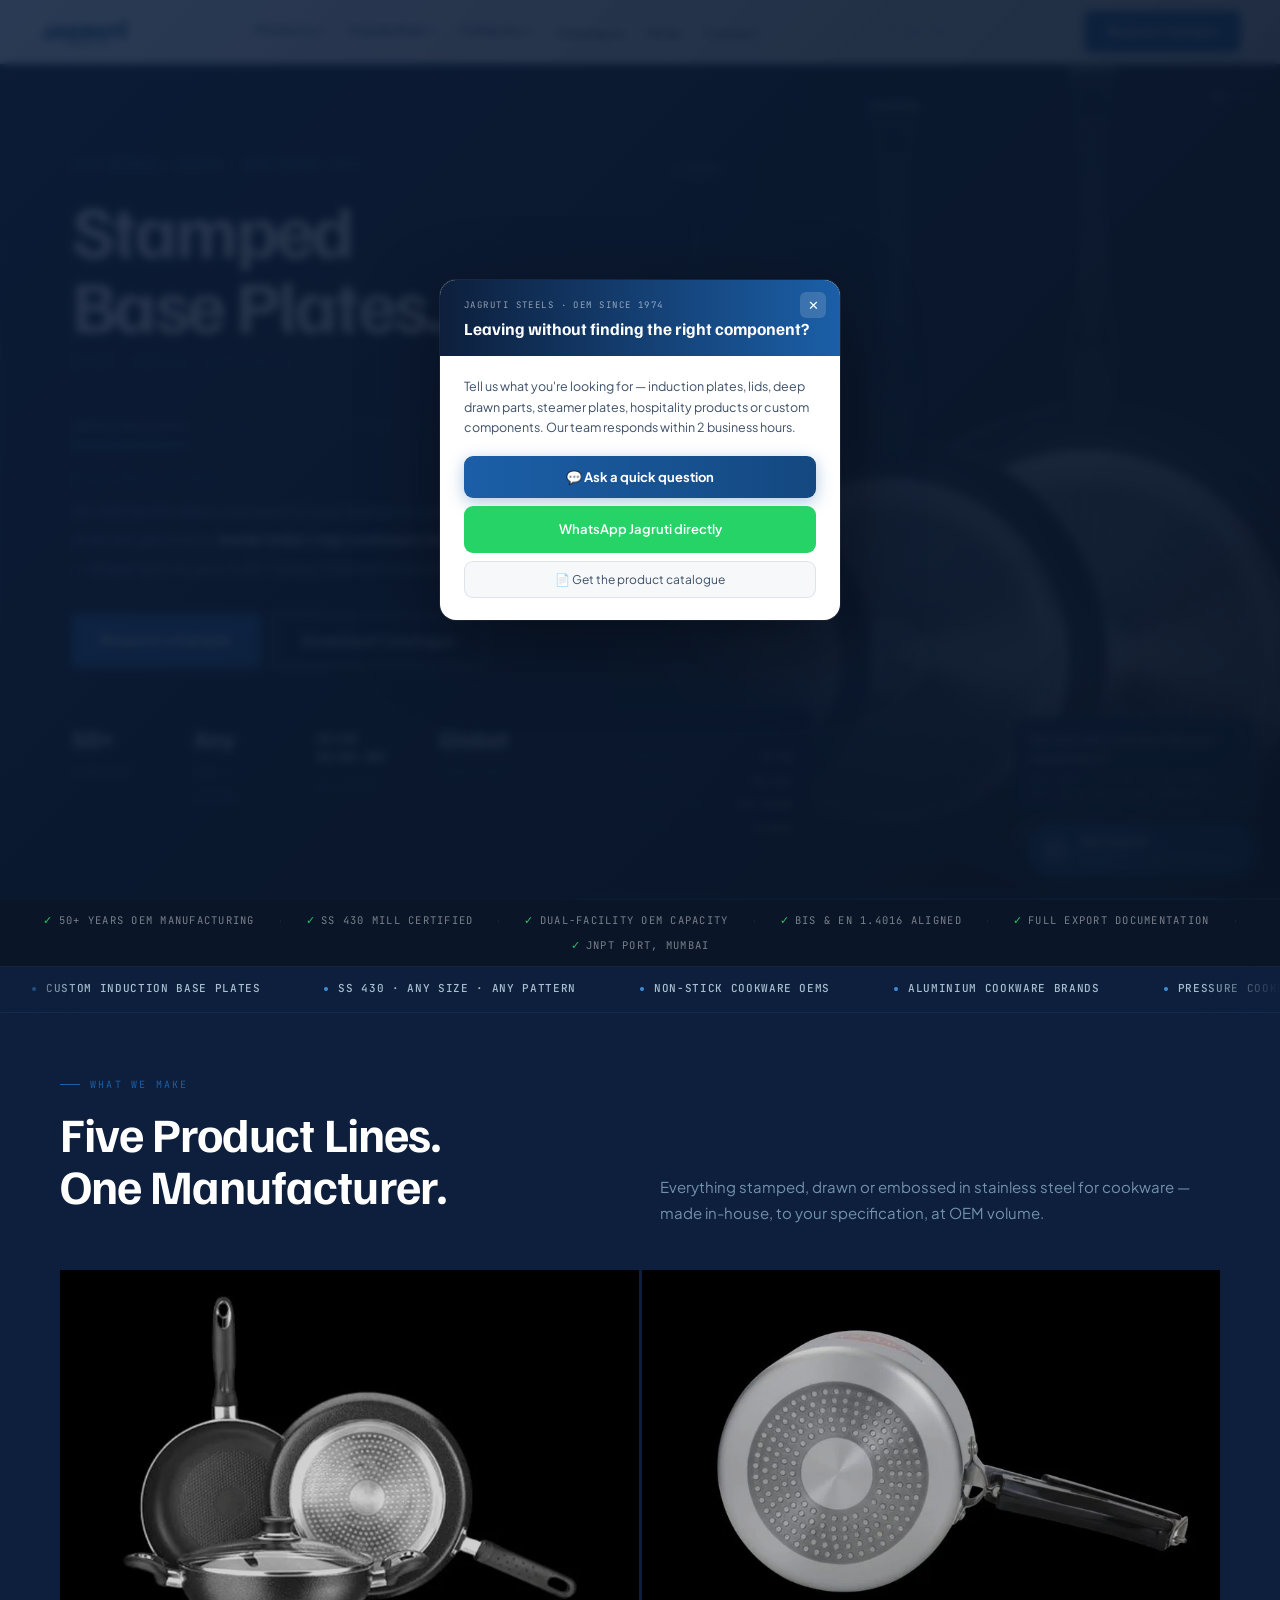
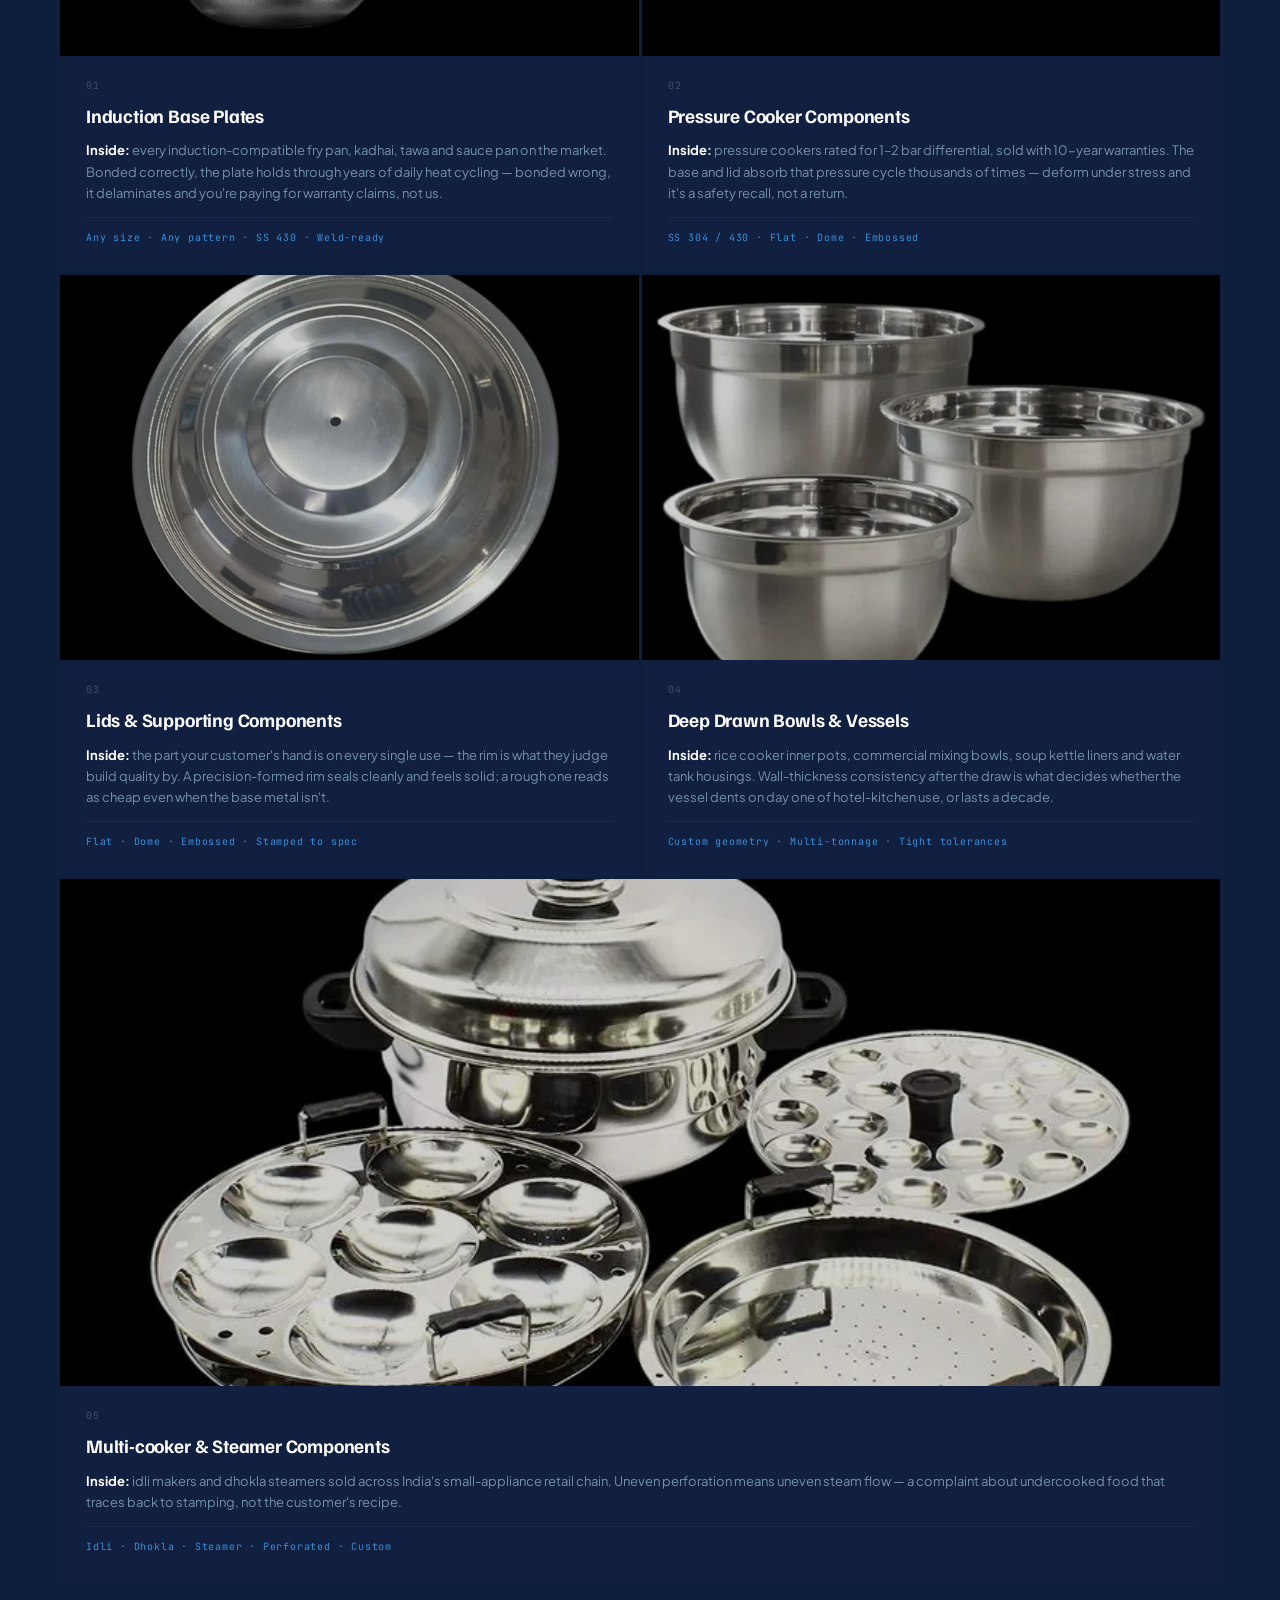
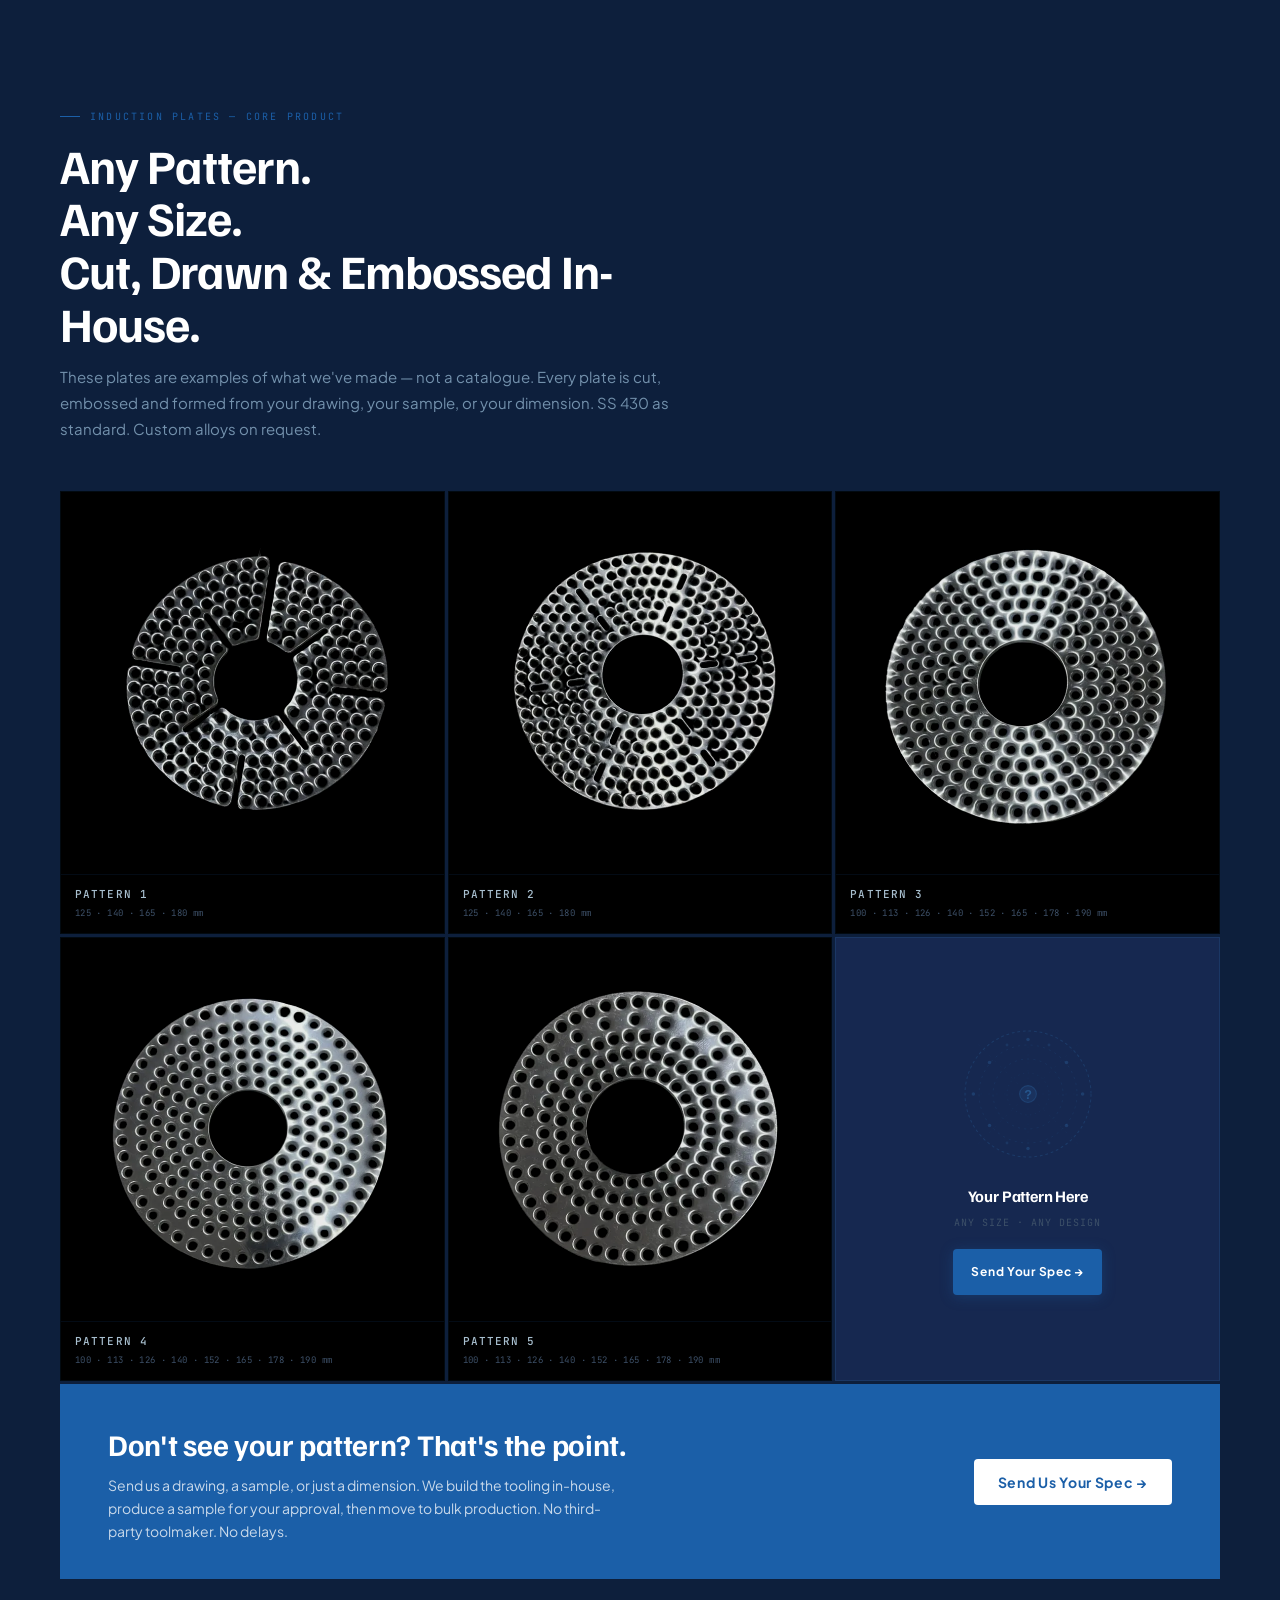
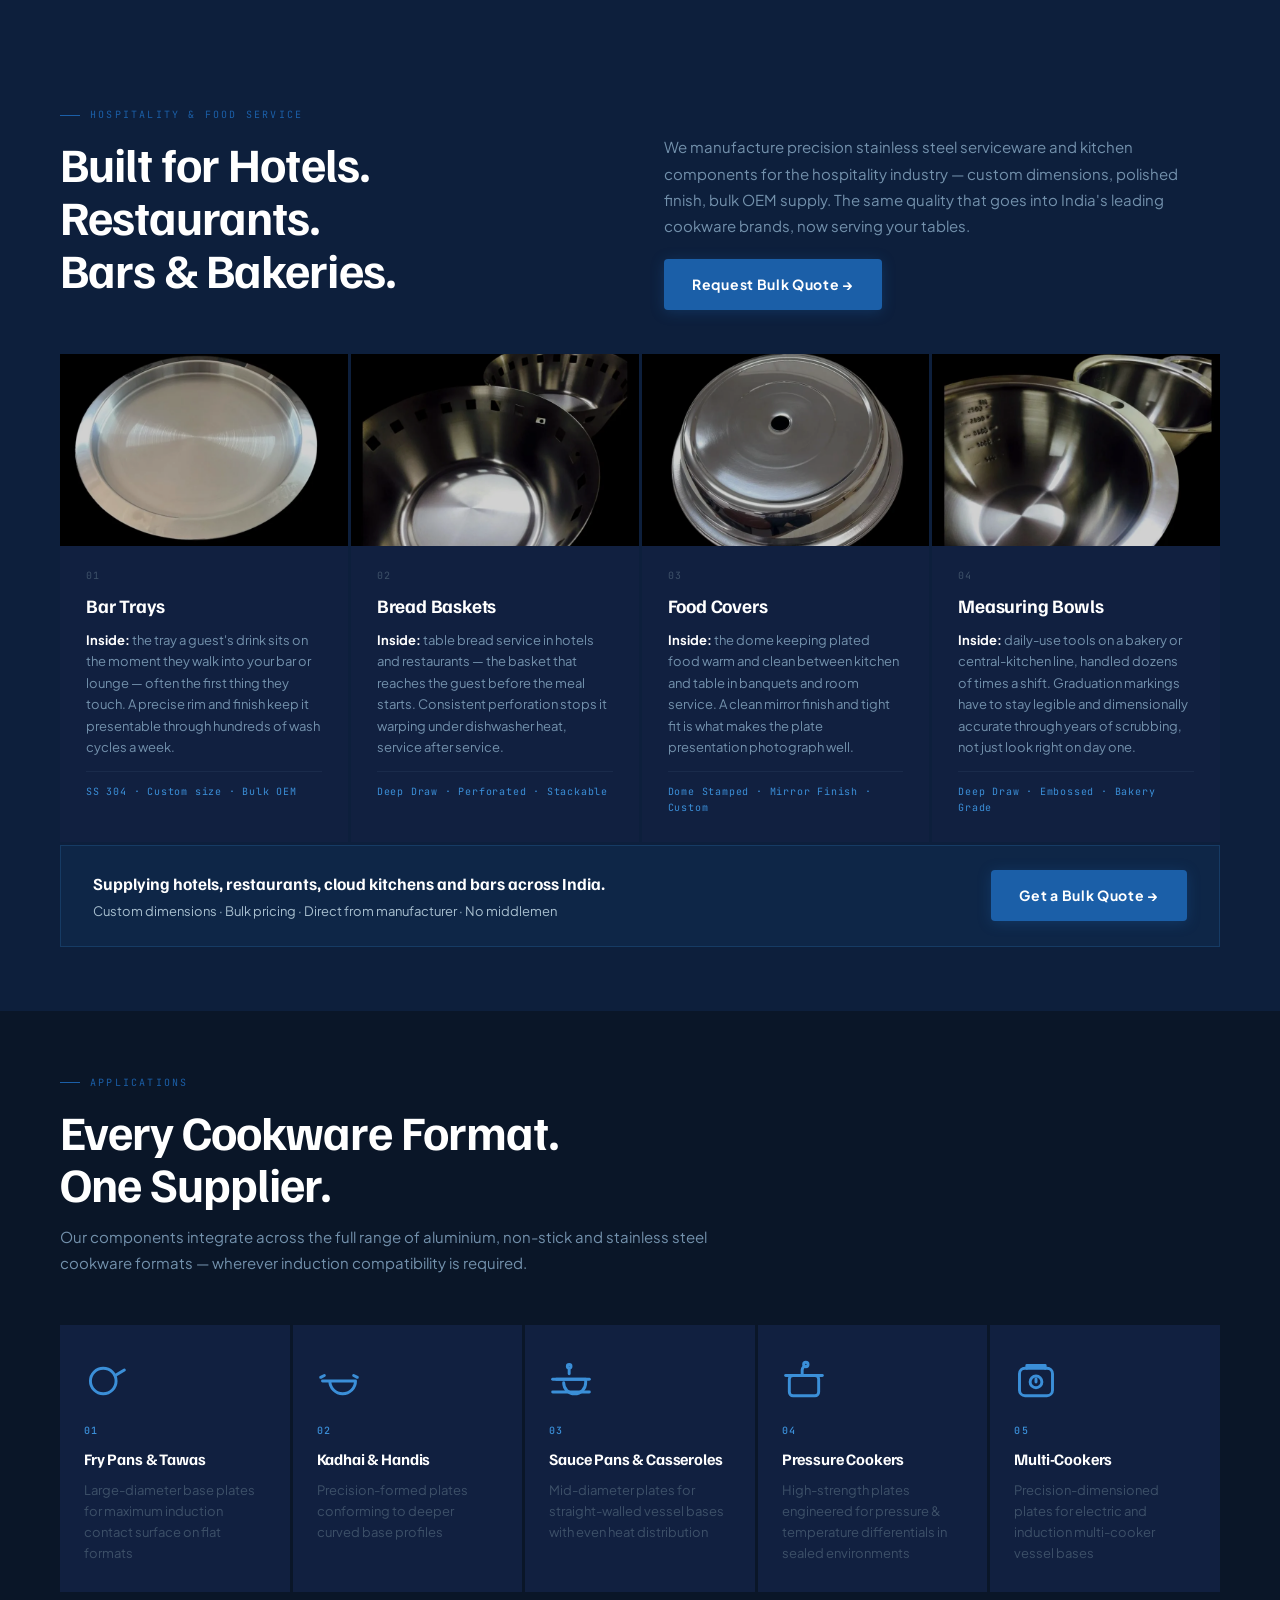
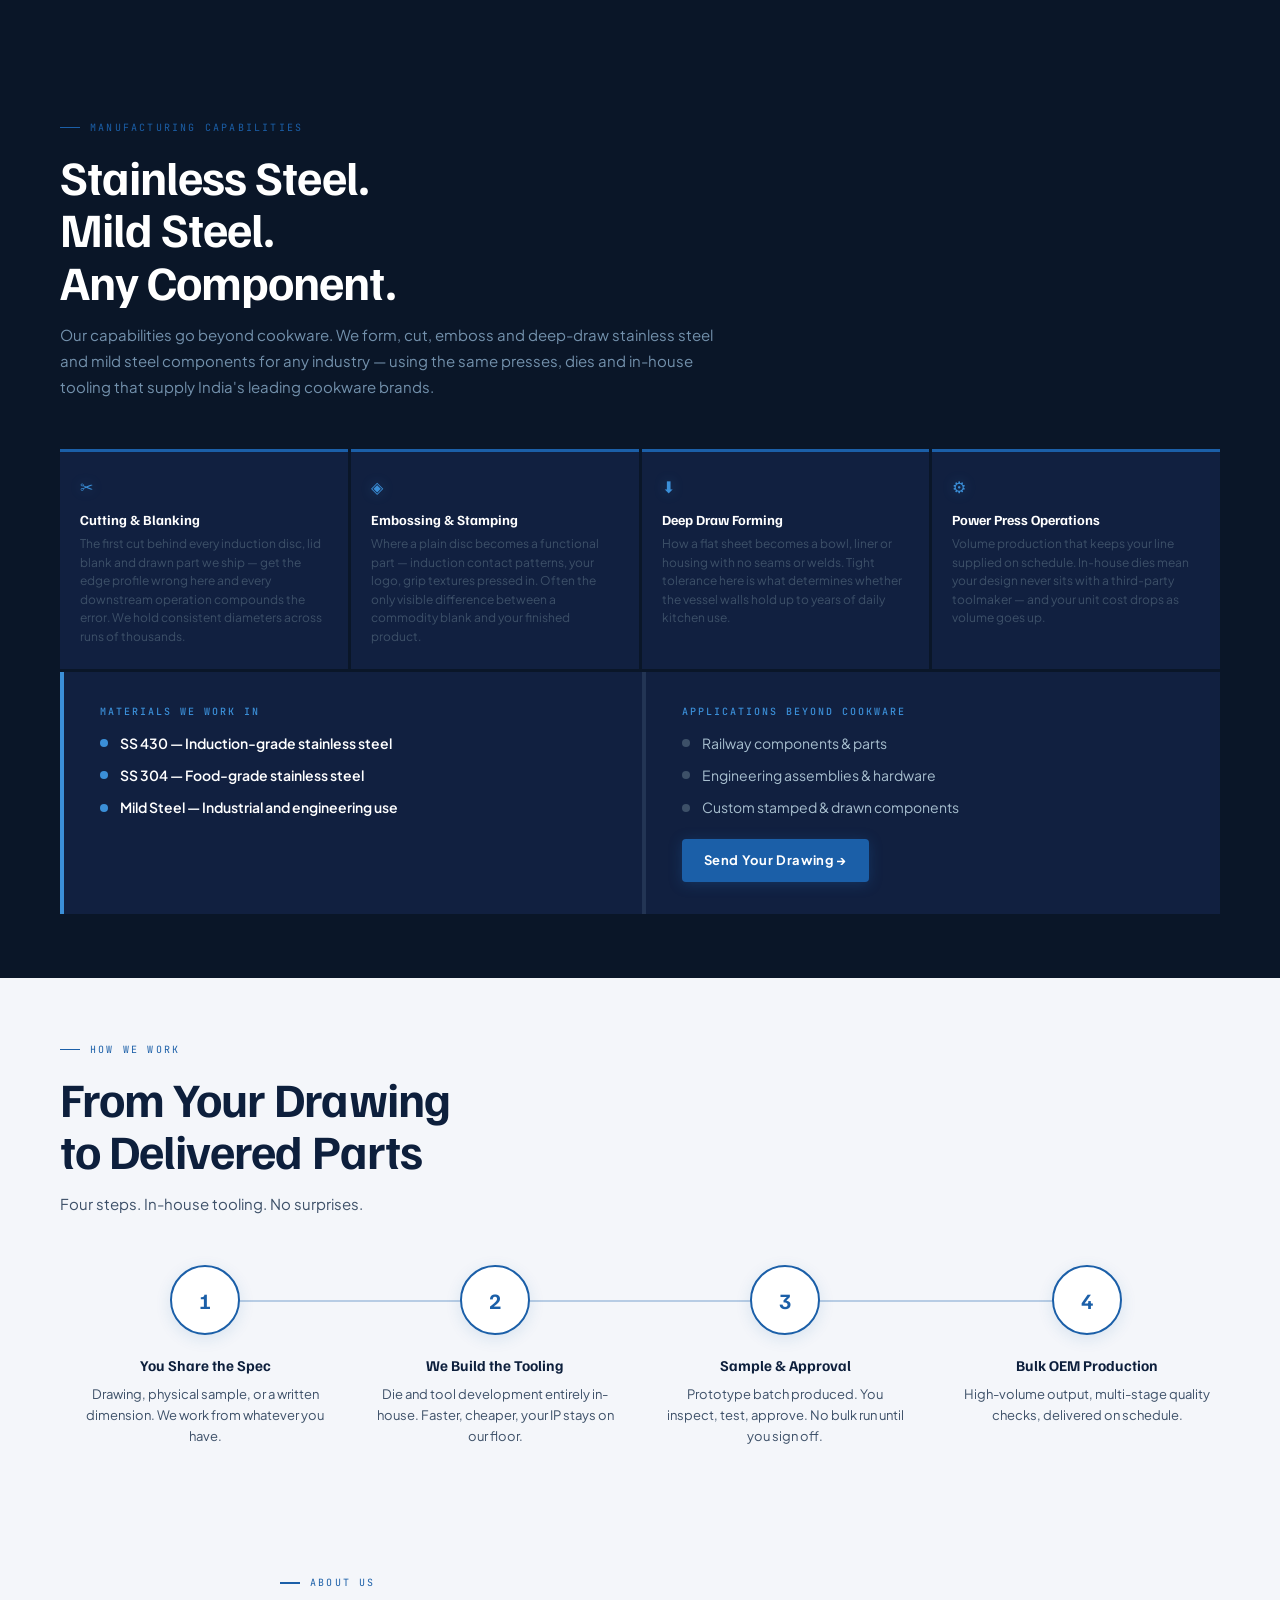
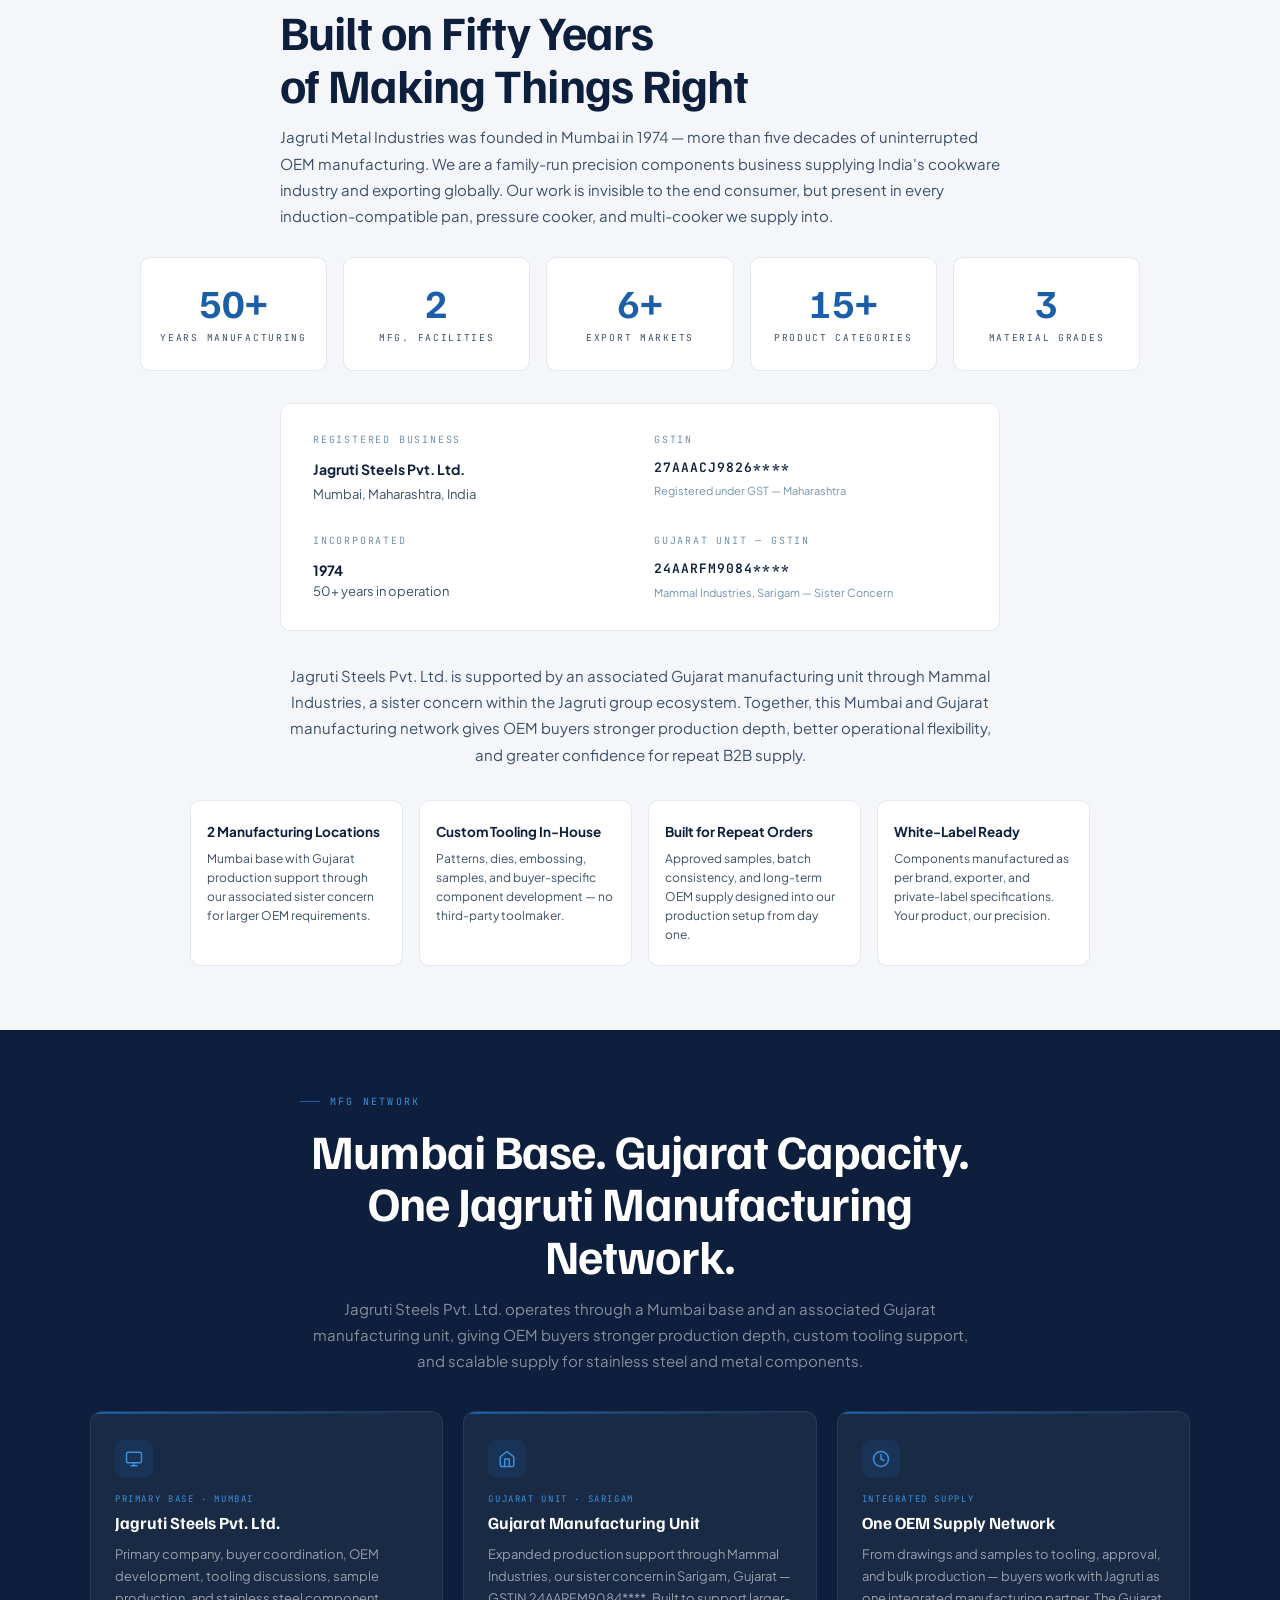
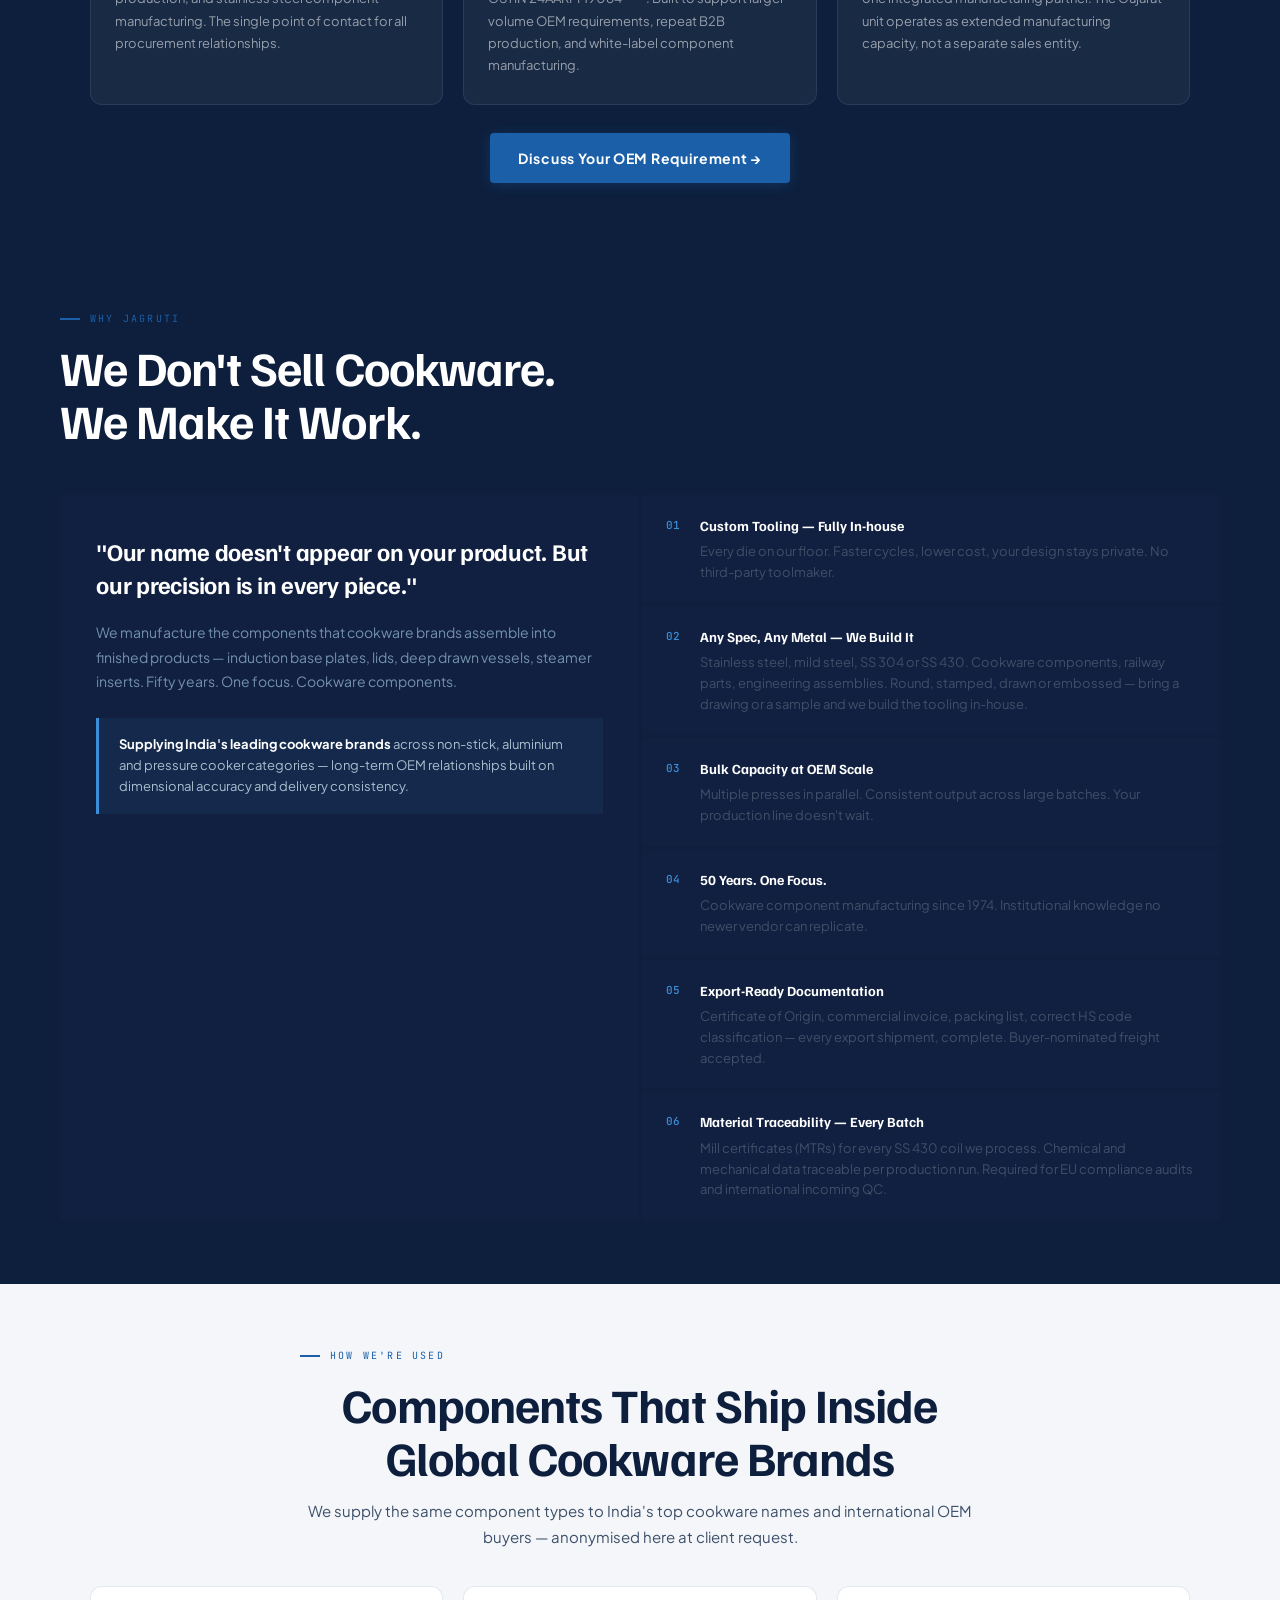
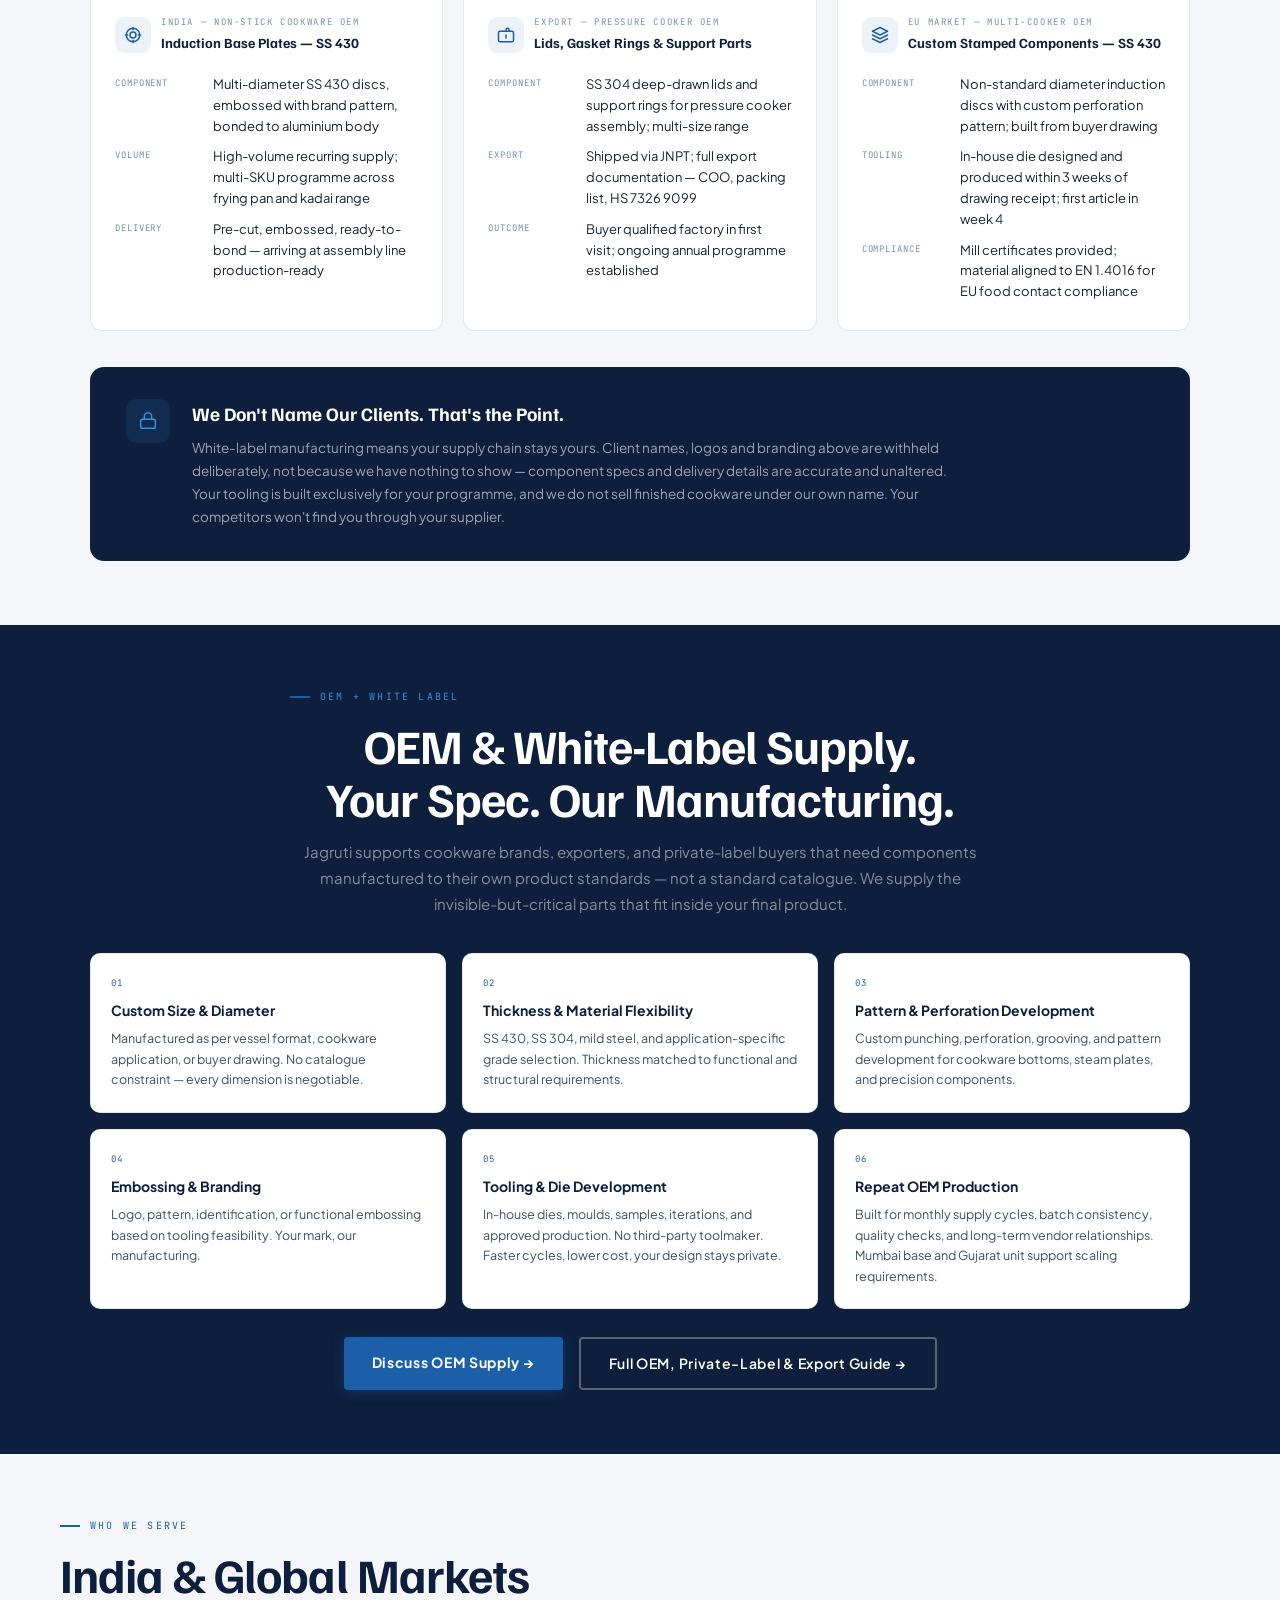
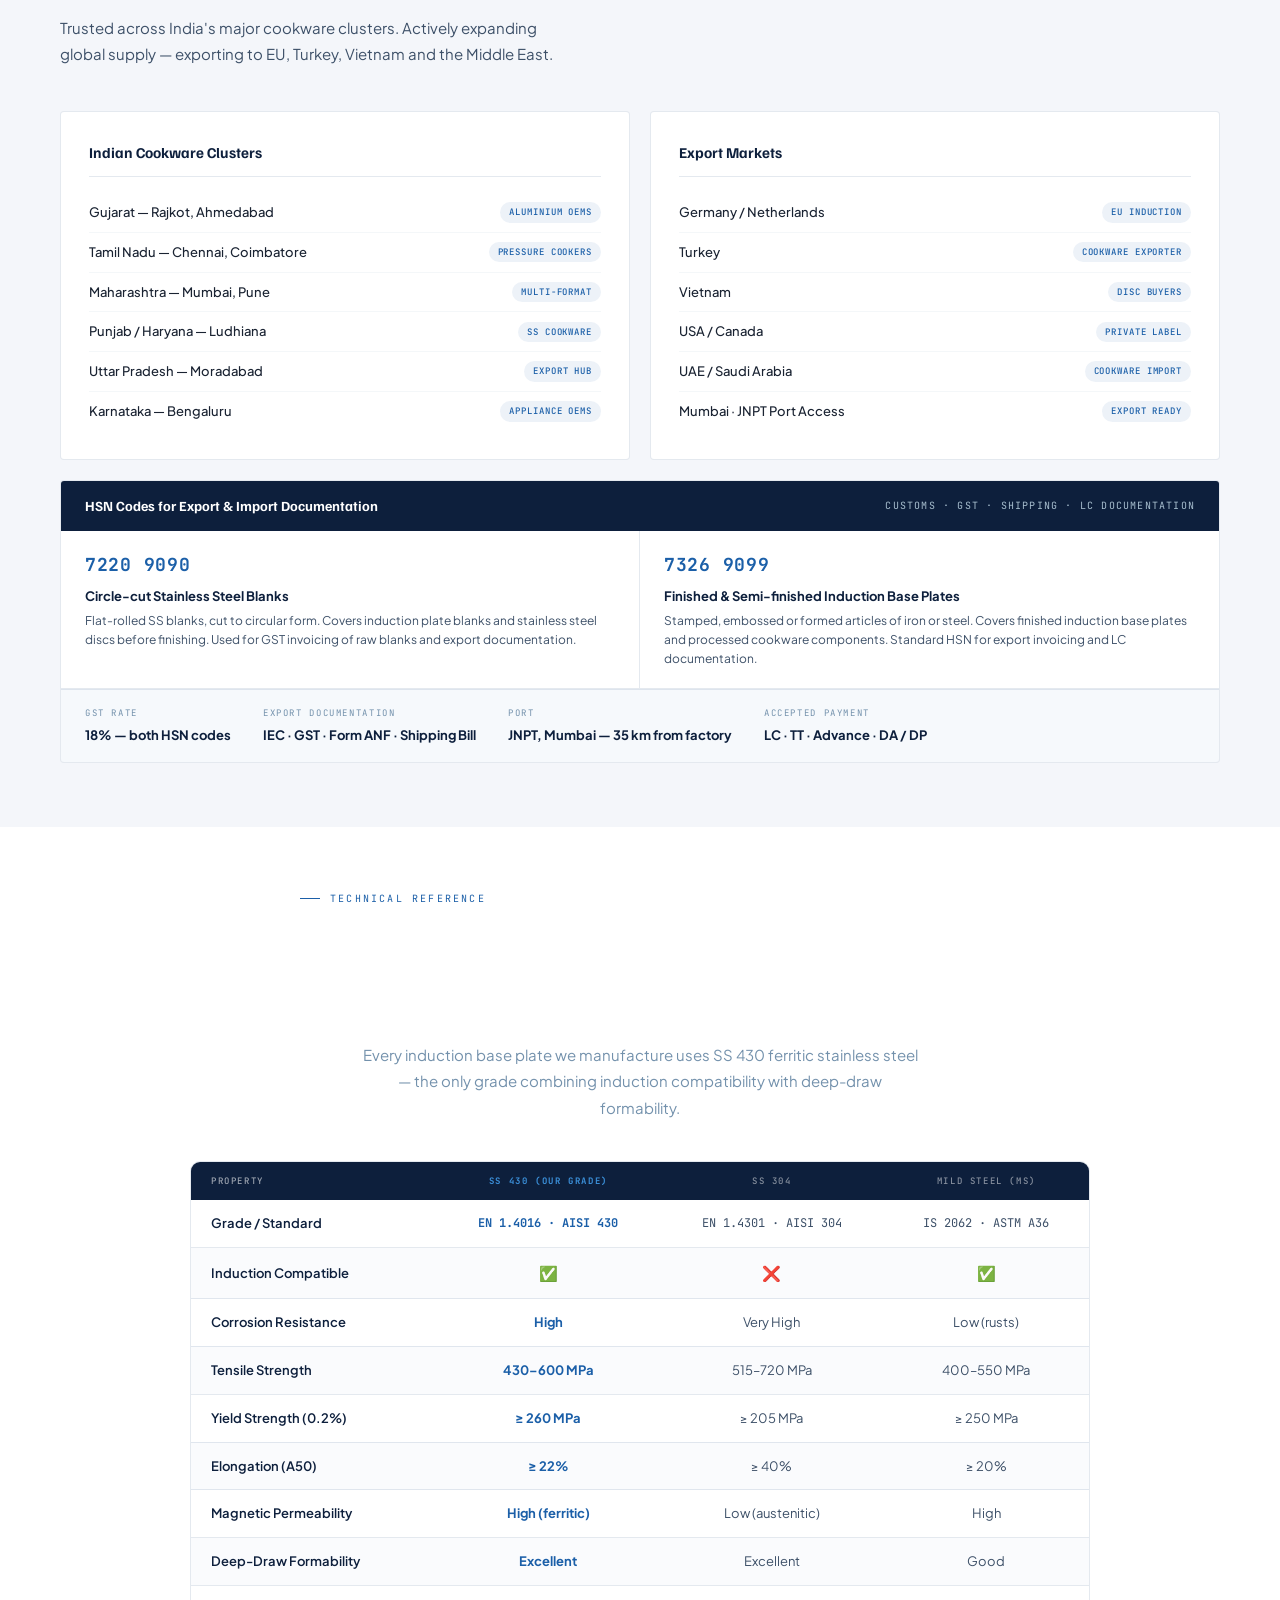
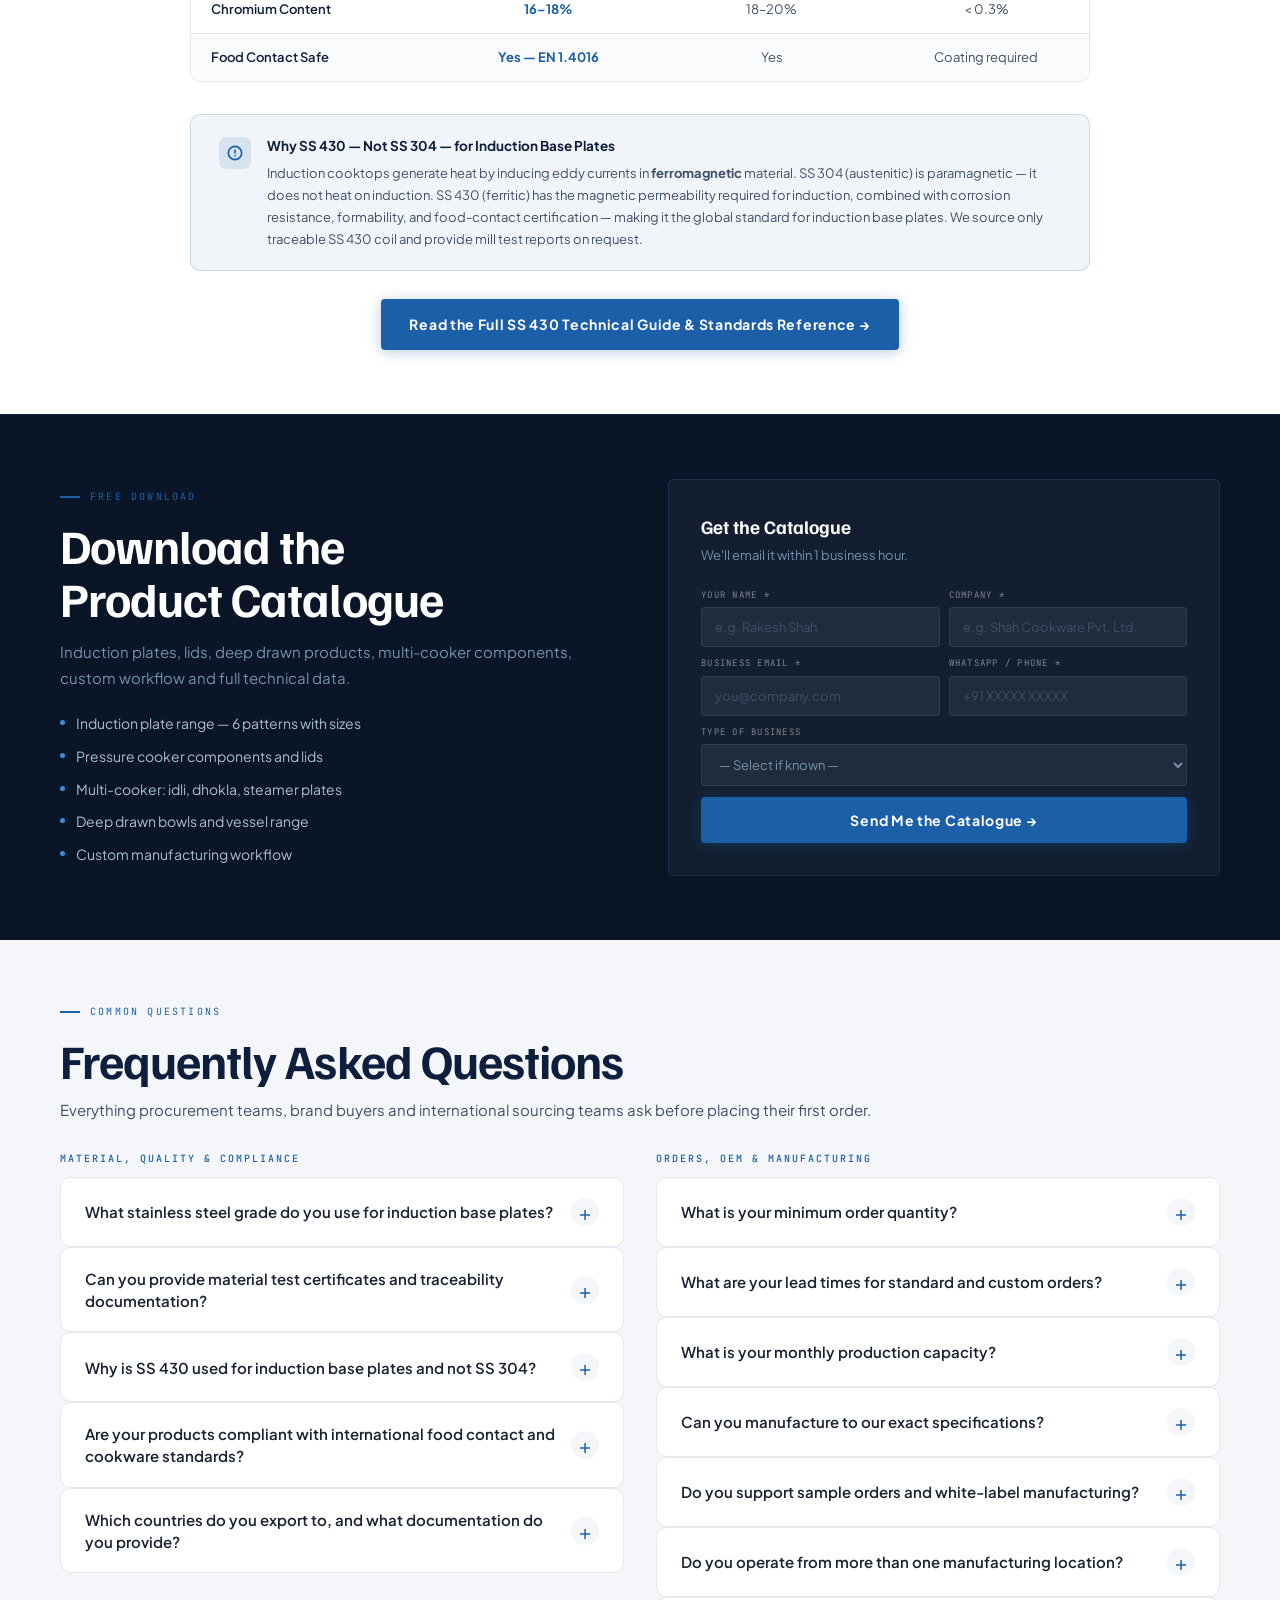
==== commit 54f719b5: "Add use-case framing to product, hospitality and capability cards (EN/RU/HI/GU) Each of the 13 homep" ====
--- a/index.html
+++ b/index.html
@@ -277,7 +277,7 @@
       <div class="pcard-body">
         <div class="pcard-n">01</div>
         <div class="pcard-name">Induction Base Plates</div>
-        <div class="pcard-desc">Custom SS 430 discs bonded to aluminium or non-stick cookware bases. Your diameter, your pattern, weld-ready and compatible with all induction hob standards.</div>
+        <div class="pcard-desc"><strong style="color:var(--white)">Inside:</strong> every induction-compatible fry pan, kadhai, tawa and sauce pan on the market. Bonded correctly, the plate holds through years of daily heat cycling — bonded wrong, it delaminates and you're paying for warranty claims, not us.</div>
         <div class="pcard-tag">Any size · Any pattern · SS 430 · Weld-ready</div>
       </div>
       <div class="pcard-line"></div>
@@ -287,7 +287,7 @@
       <div class="pcard-body">
         <div class="pcard-n">02</div>
         <div class="pcard-name">Pressure Cooker Components</div>
-        <div class="pcard-desc">High-strength stamped base plates and lids for pressure and temperature differentials. Flat, dome and embossed profiles available.</div>
+        <div class="pcard-desc"><strong style="color:var(--white)">Inside:</strong> pressure cookers rated for 1–2 bar differential, sold with 10-year warranties. The base and lid absorb that pressure cycle thousands of times — deform under stress and it's a safety recall, not a return.</div>
         <div class="pcard-tag">SS 304 / 430 · Flat · Dome · Embossed</div>
       </div>
       <div class="pcard-line"></div>
@@ -297,7 +297,7 @@
       <div class="pcard-body">
         <div class="pcard-n">03</div>
         <div class="pcard-name">Lids &amp; Supporting Components</div>
-        <div class="pcard-desc">Stamped SS lids with precision-formed rims. Flat, dome and embossed. Direct integration into your production line. Custom diameter on request.</div>
+        <div class="pcard-desc"><strong style="color:var(--white)">Inside:</strong> the part your customer's hand is on every single use — the rim is what they judge build quality by. A precision-formed rim seals cleanly and feels solid; a rough one reads as cheap even when the base metal isn't.</div>
         <div class="pcard-tag">Flat · Dome · Embossed · Stamped to spec</div>
       </div>
       <div class="pcard-line"></div>
@@ -307,7 +307,7 @@
       <div class="pcard-body">
         <div class="pcard-n">04</div>
         <div class="pcard-name">Deep Drawn Bowls &amp; Vessels</div>
-        <div class="pcard-desc">Controlled deep-draw forming into precise 3D cavity geometries. Inner liners, vessels and housings. Multiple tonnage configurations, tight tolerances.</div>
+        <div class="pcard-desc"><strong style="color:var(--white)">Inside:</strong> rice cooker inner pots, commercial mixing bowls, soup kettle liners and water tank housings. Wall-thickness consistency after the draw is what decides whether the vessel dents on day one of hotel-kitchen use, or lasts a decade.</div>
         <div class="pcard-tag">Custom geometry · Multi-tonnage · Tight tolerances</div>
       </div>
       <div class="pcard-line"></div>
@@ -317,7 +317,7 @@
       <div class="pcard-body">
         <div class="pcard-n">05</div>
         <div class="pcard-name">Multi-cooker &amp; Steamer Components</div>
-        <div class="pcard-desc">Precision-perforated inserts for idli makers, dhokla steamers and multi-tier cookers. Uniform perforation, stackable, custom dimensions per OEM spec.</div>
+        <div class="pcard-desc"><strong style="color:var(--white)">Inside:</strong> idli makers and dhokla steamers sold across India's small-appliance retail chain. Uneven perforation means uneven steam flow — a complaint about undercooked food that traces back to stamping, not the customer's recipe.</div>
         <div class="pcard-tag">Idli · Dhokla · Steamer · Perforated · Custom</div>
       </div>
       <div class="pcard-line"></div>
@@ -419,7 +419,7 @@
       <div class="pcard-body">
         <div class="pcard-n">01</div>
         <div class="pcard-name">Bar Trays</div>
-        <div class="pcard-desc">Precision-formed SS trays for bars, lounges and beverage service. Custom dimensions, rim profile and finish to your specification.</div>
+        <div class="pcard-desc"><strong style="color:var(--white)">Inside:</strong> the tray a guest's drink sits on the moment they walk into your bar or lounge — often the first thing they touch. A precise rim and finish keep it presentable through hundreds of wash cycles a week.</div>
         <div class="pcard-tag">SS 304 · Custom size · Bulk OEM</div>
       </div>
       <div class="pcard-line"></div>
@@ -429,7 +429,7 @@
       <div class="pcard-body">
         <div class="pcard-n">02</div>
         <div class="pcard-name">Bread Baskets</div>
-        <div class="pcard-desc">Deep-drawn perforated baskets for table bread service. Consistent perforation, stackable form factor, custom diameter.</div>
+        <div class="pcard-desc"><strong style="color:var(--white)">Inside:</strong> table bread service in hotels and restaurants — the basket that reaches the guest before the meal starts. Consistent perforation stops it warping under dishwasher heat, service after service.</div>
         <div class="pcard-tag">Deep Draw · Perforated · Stackable</div>
       </div>
       <div class="pcard-line"></div>
@@ -439,7 +439,7 @@
       <div class="pcard-body">
         <div class="pcard-n">03</div>
         <div class="pcard-name">Food Covers</div>
-        <div class="pcard-desc">Dome-stamped food covers for hotel and restaurant plate service. Mirror or satin finish. Fits standard plate diameters or custom to spec.</div>
+        <div class="pcard-desc"><strong style="color:var(--white)">Inside:</strong> the dome keeping plated food warm and clean between kitchen and table in banquets and room service. A clean mirror finish and tight fit is what makes the plate presentation photograph well.</div>
         <div class="pcard-tag">Dome Stamped · Mirror Finish · Custom</div>
       </div>
       <div class="pcard-line"></div>
@@ -449,7 +449,7 @@
       <div class="pcard-body">
         <div class="pcard-n">04</div>
         <div class="pcard-name">Measuring Bowls</div>
-        <div class="pcard-desc">Deep-drawn SS bowls with embossed graduation markings. For bakeries, central kitchens and professional kitchen supply. Custom capacity on request.</div>
+        <div class="pcard-desc"><strong style="color:var(--white)">Inside:</strong> daily-use tools on a bakery or central-kitchen line, handled dozens of times a shift. Graduation markings have to stay legible and dimensionally accurate through years of scrubbing, not just look right on day one.</div>
         <div class="pcard-tag">Deep Draw · Embossed · Bakery Grade</div>
       </div>
       <div class="pcard-line"></div>
@@ -535,22 +535,22 @@
     <div class="cs fade-up" id="cutting-blanking" style="border-top:3px solid var(--blue)">
       <span class="cs-icon">✂</span>
       <div class="cs-title">Cutting &amp; Blanking</div>
-      <div class="cs-body">Precision blanking and trimming to exact diameters and edge profiles. Consistent output across high-volume runs with minimal deviation.</div>
+      <div class="cs-body">The first cut behind every induction disc, lid blank and drawn part we ship — get the edge profile wrong here and every downstream operation compounds the error. We hold consistent diameters across runs of thousands.</div>
     </div>
     <div class="cs fade-up" id="embossing-stamping" style="transition-delay:.1s;border-top:3px solid var(--blue)">
       <span class="cs-icon">◈</span>
       <div class="cs-title">Embossing &amp; Stamping</div>
-      <div class="cs-body">Pattern creation and structural reinforcement pressed into metal surfaces — induction patterns, logos, grip textures, functional geometry.</div>
+      <div class="cs-body">Where a plain disc becomes a functional part — induction contact patterns, your logo, grip textures pressed in. Often the only visible difference between a commodity blank and your finished product.</div>
     </div>
     <div class="cs fade-up" id="deep-draw-forming" style="transition-delay:.2s;border-top:3px solid var(--blue)">
       <span class="cs-icon">⬇</span>
       <div class="cs-title">Deep Draw Forming</div>
-      <div class="cs-body">Controlled forming of round metal into precise 3D geometries. Complex cavity shapes with tight tolerances across multiple tonnage configurations.</div>
+      <div class="cs-body">How a flat sheet becomes a bowl, liner or housing with no seams or welds. Tight tolerance here is what determines whether the vessel walls hold up to years of daily kitchen use.</div>
     </div>
     <div class="cs fade-up" id="power-press-operations" style="transition-delay:.3s;border-top:3px solid var(--blue)">
       <span class="cs-icon">⚙</span>
       <div class="cs-title">Power Press Operations</div>
-      <div class="cs-body">High-speed mechanical pressing for cutting, blanking and forming at volume. In-house die development — faster, lower cost, your IP protected.</div>
+      <div class="cs-body">Volume production that keeps your line supplied on schedule. In-house dies mean your design never sits with a third-party toolmaker — and your unit cost drops as volume goes up.</div>
     </div>
   </div>
 
@@ -1249,8 +1249,8 @@
       <div style="width:7px;height:7px;border-radius:50%;background:#22c55e;flex-shrink:0"></div>
       <span style="font-family:var(--fm);font-size:9.5px;letter-spacing:.18em;text-transform:uppercase;color:rgba(255,255,255,.6)">Plant visits welcome</span>
     </div>
-    <h2 style="font-family:var(--fh);font-size:32px;font-weight:700;color:var(--white);line-height:1.25;margin-bottom:16px">Come See Our Factory.<br>Serious Buyers Only.</h2>
-    <p style="font-size:15px;color:rgba(255,255,255,.55);line-height:1.7;margin-bottom:32px">We open our Mumbai and Gujarat facilities to qualified procurement teams. Process walkthrough, tooling inspection, material traceability review — come and verify.</p>
+    <h2 style="font-family:var(--fh);font-size:32px;font-weight:700;color:var(--white);line-height:1.25;margin-bottom:16px">50 Years of Manufacturing.<br>Come Verify It Yourself.</h2>
+    <p style="font-size:15px;color:rgba(255,255,255,.55);line-height:1.7;margin-bottom:32px">We've been stamping stainless steel since 1974 — and we'd rather show you than tell you. Qualified procurement teams are welcome at both our Mumbai and Gujarat facilities: process walkthrough, tooling inspection, material traceability review. Come and see it running.</p>
     <div class="facility-visit-btns" style="display:flex;gap:12px;justify-content:center;flex-wrap:wrap">
       <a href="#contact" class="btn-blue" style="padding:14px 28px;font-size:15px">Schedule a Visit</a>
       <a href="https://wa.me/919867961395?text=Hi%2C%20I%27d%20like%20to%20schedule%20a%20factory%20visit." target="_blank" rel="noopener" style="display:inline-flex;align-items:center;gap:8px;padding:14px 24px;background:rgba(255,255,255,.06);border:1.5px solid rgba(255,255,255,.18);color:var(--white);border-radius:9px;font-weight:600;font-size:14px;transition:all .2s;text-decoration:none">
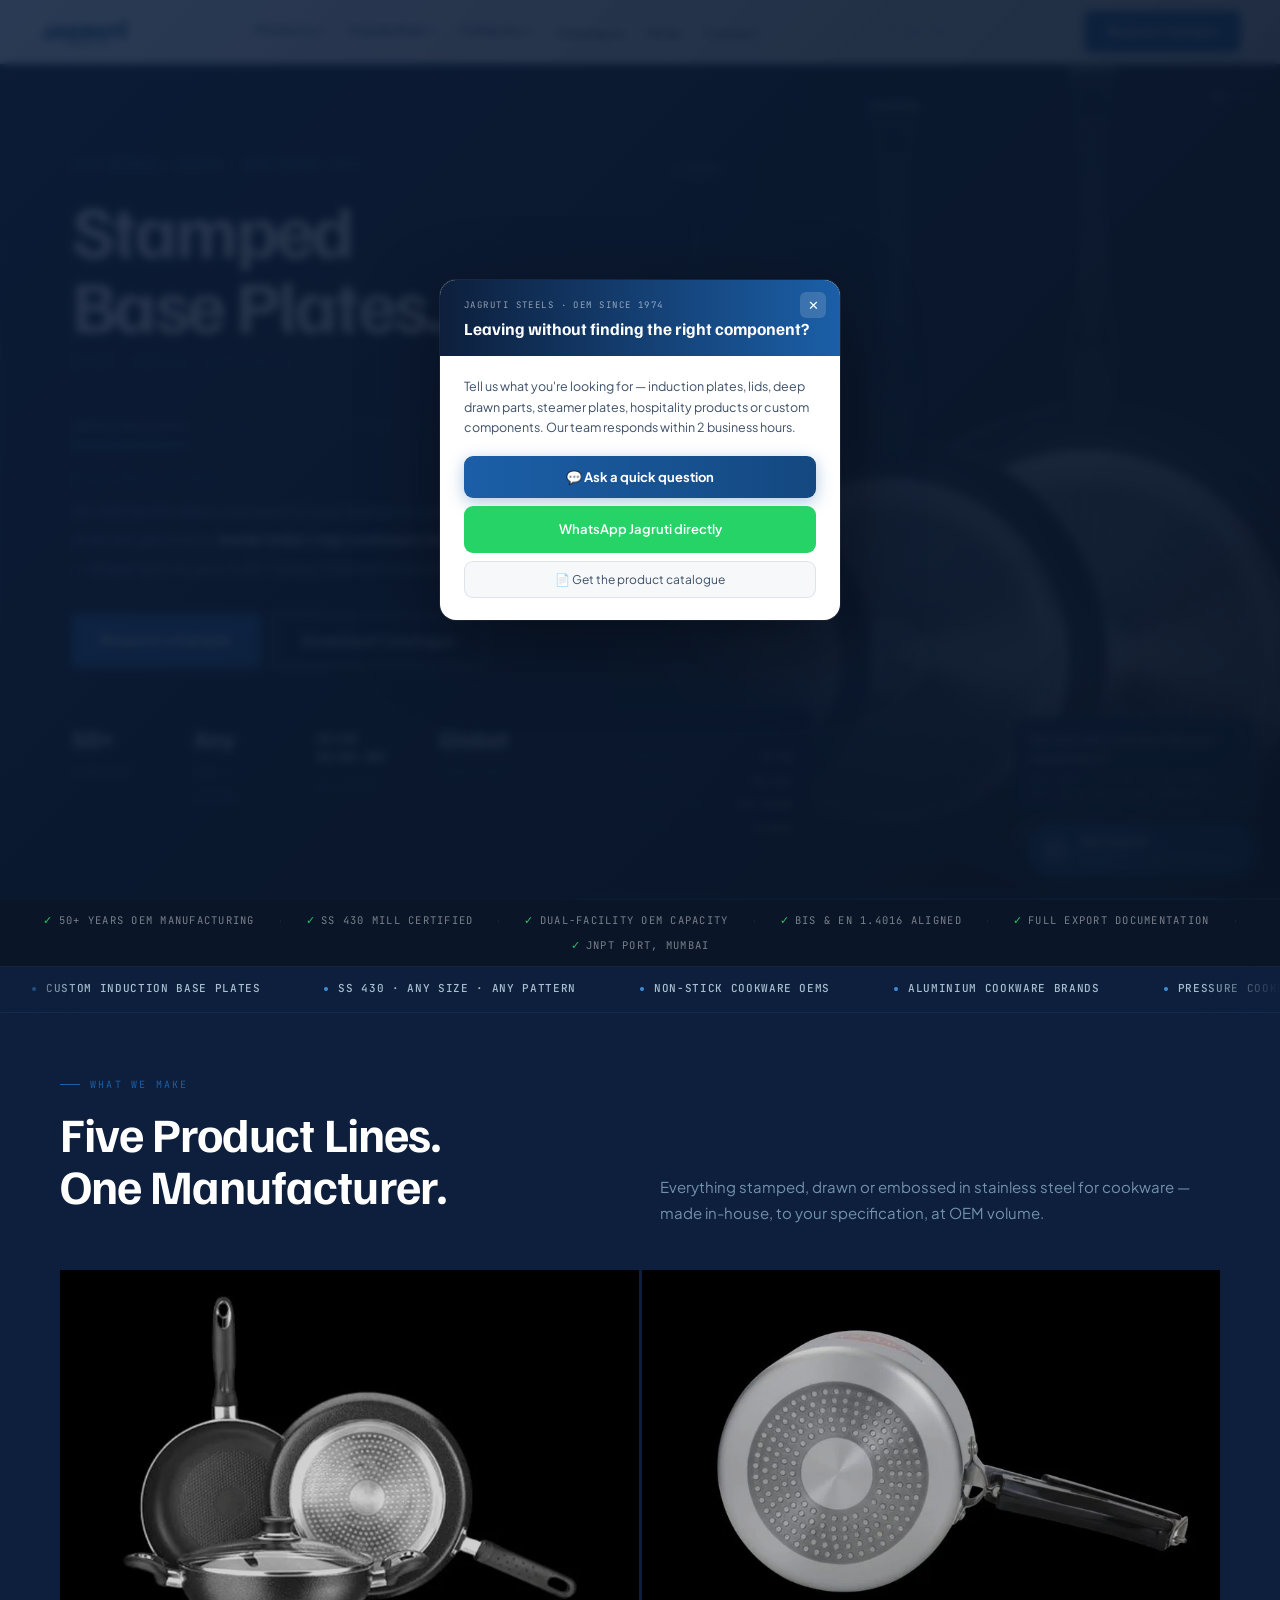
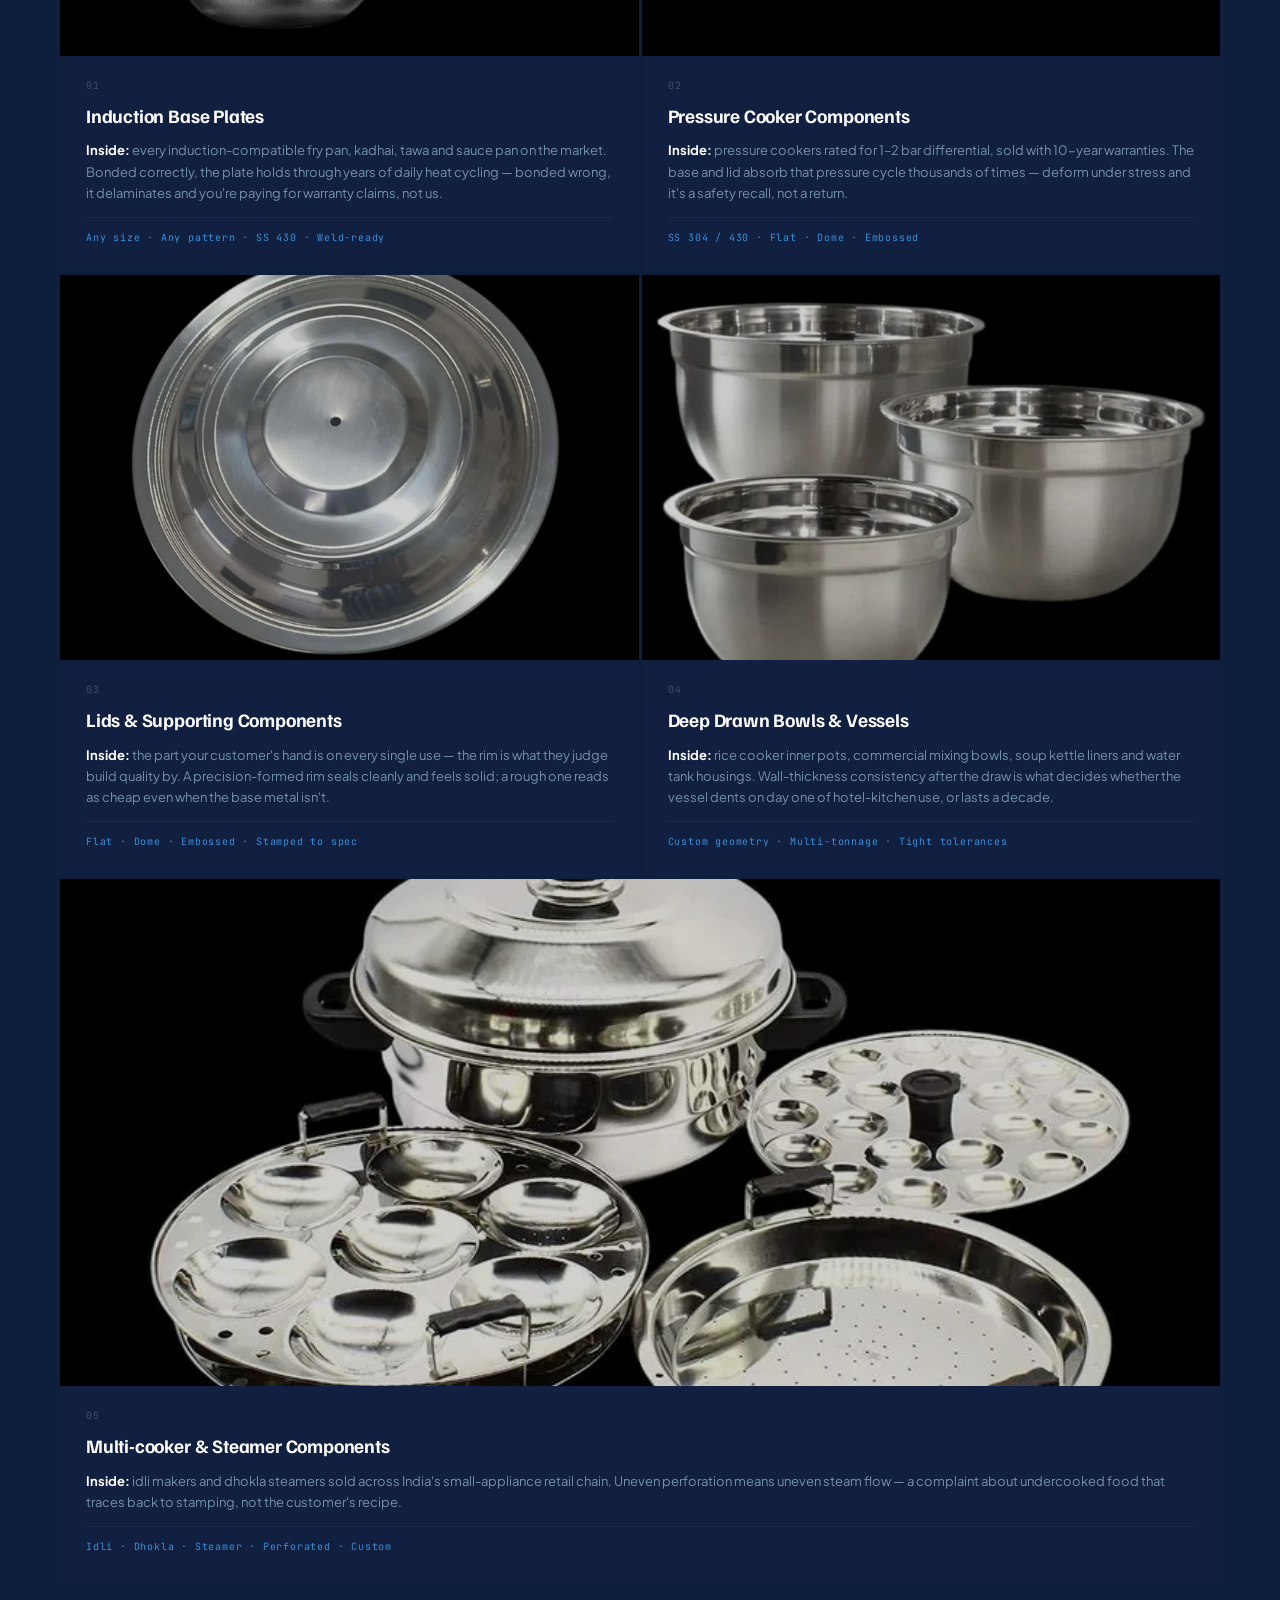
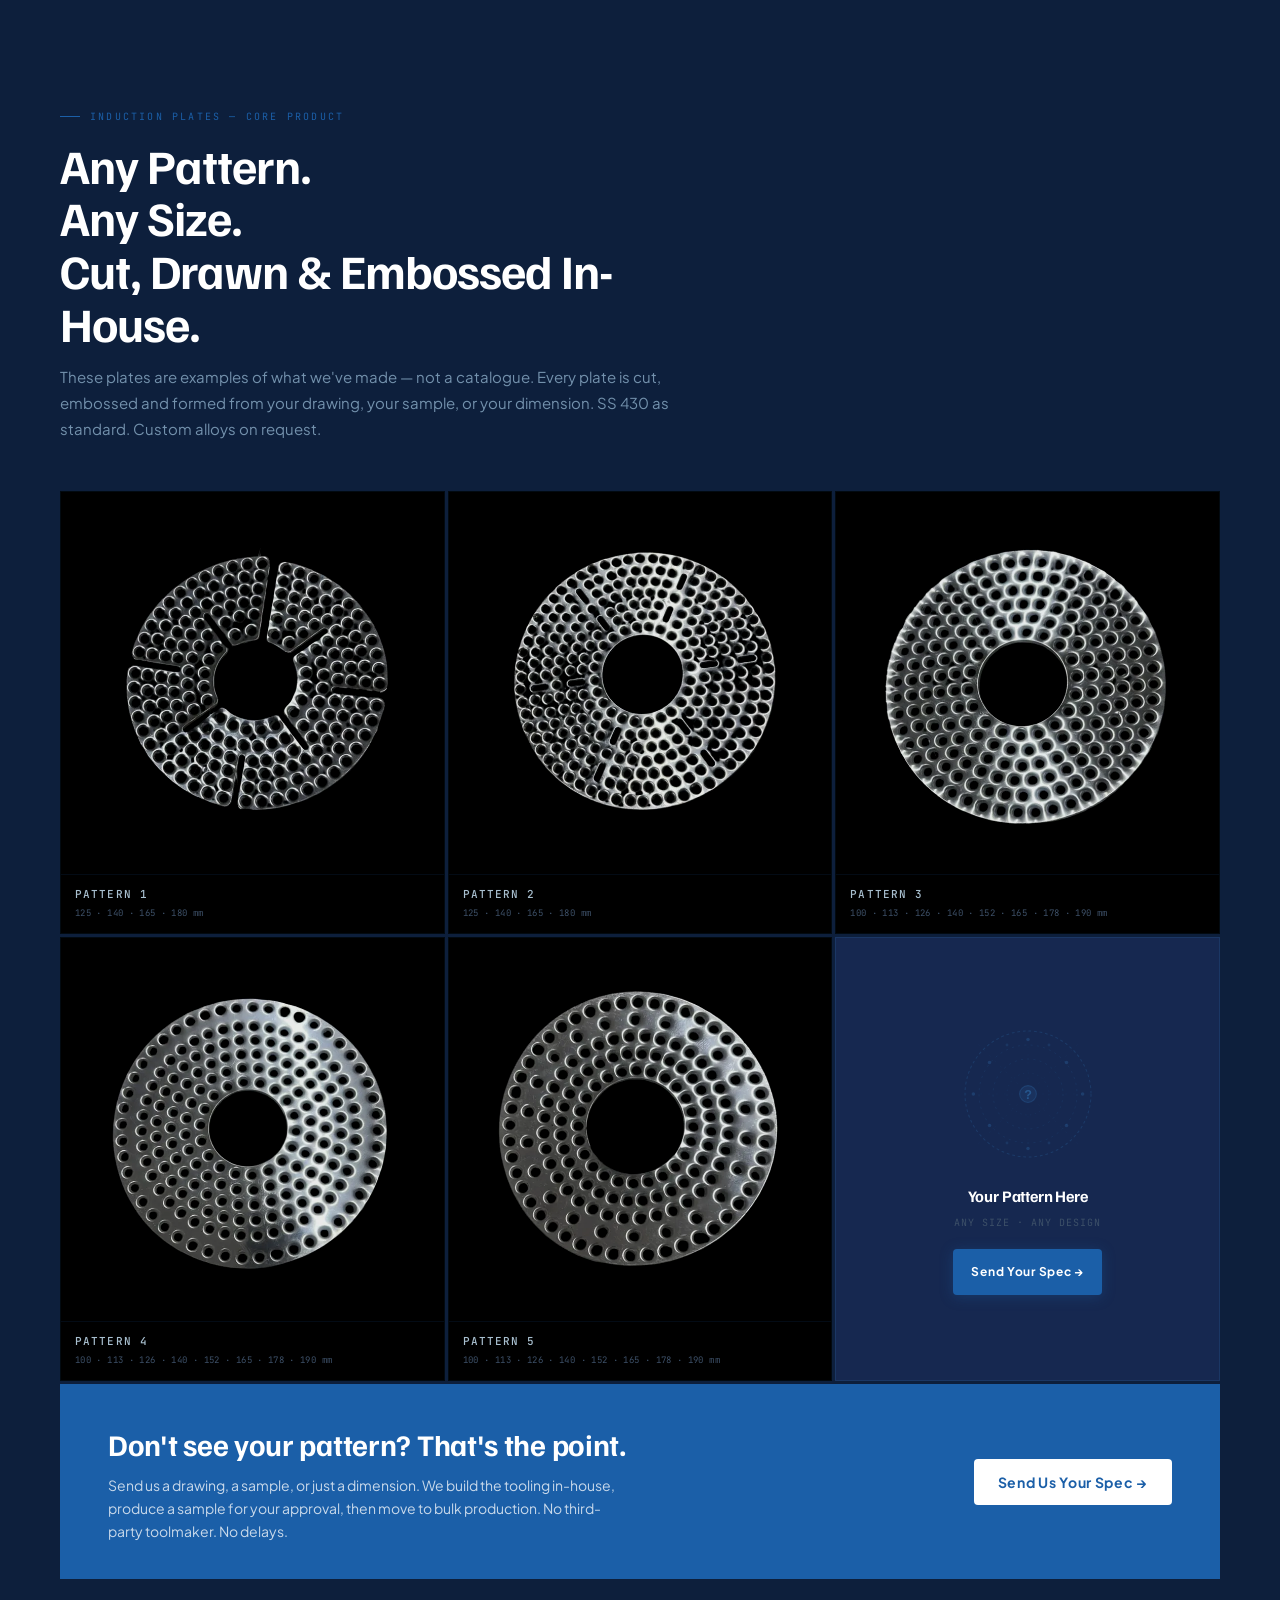
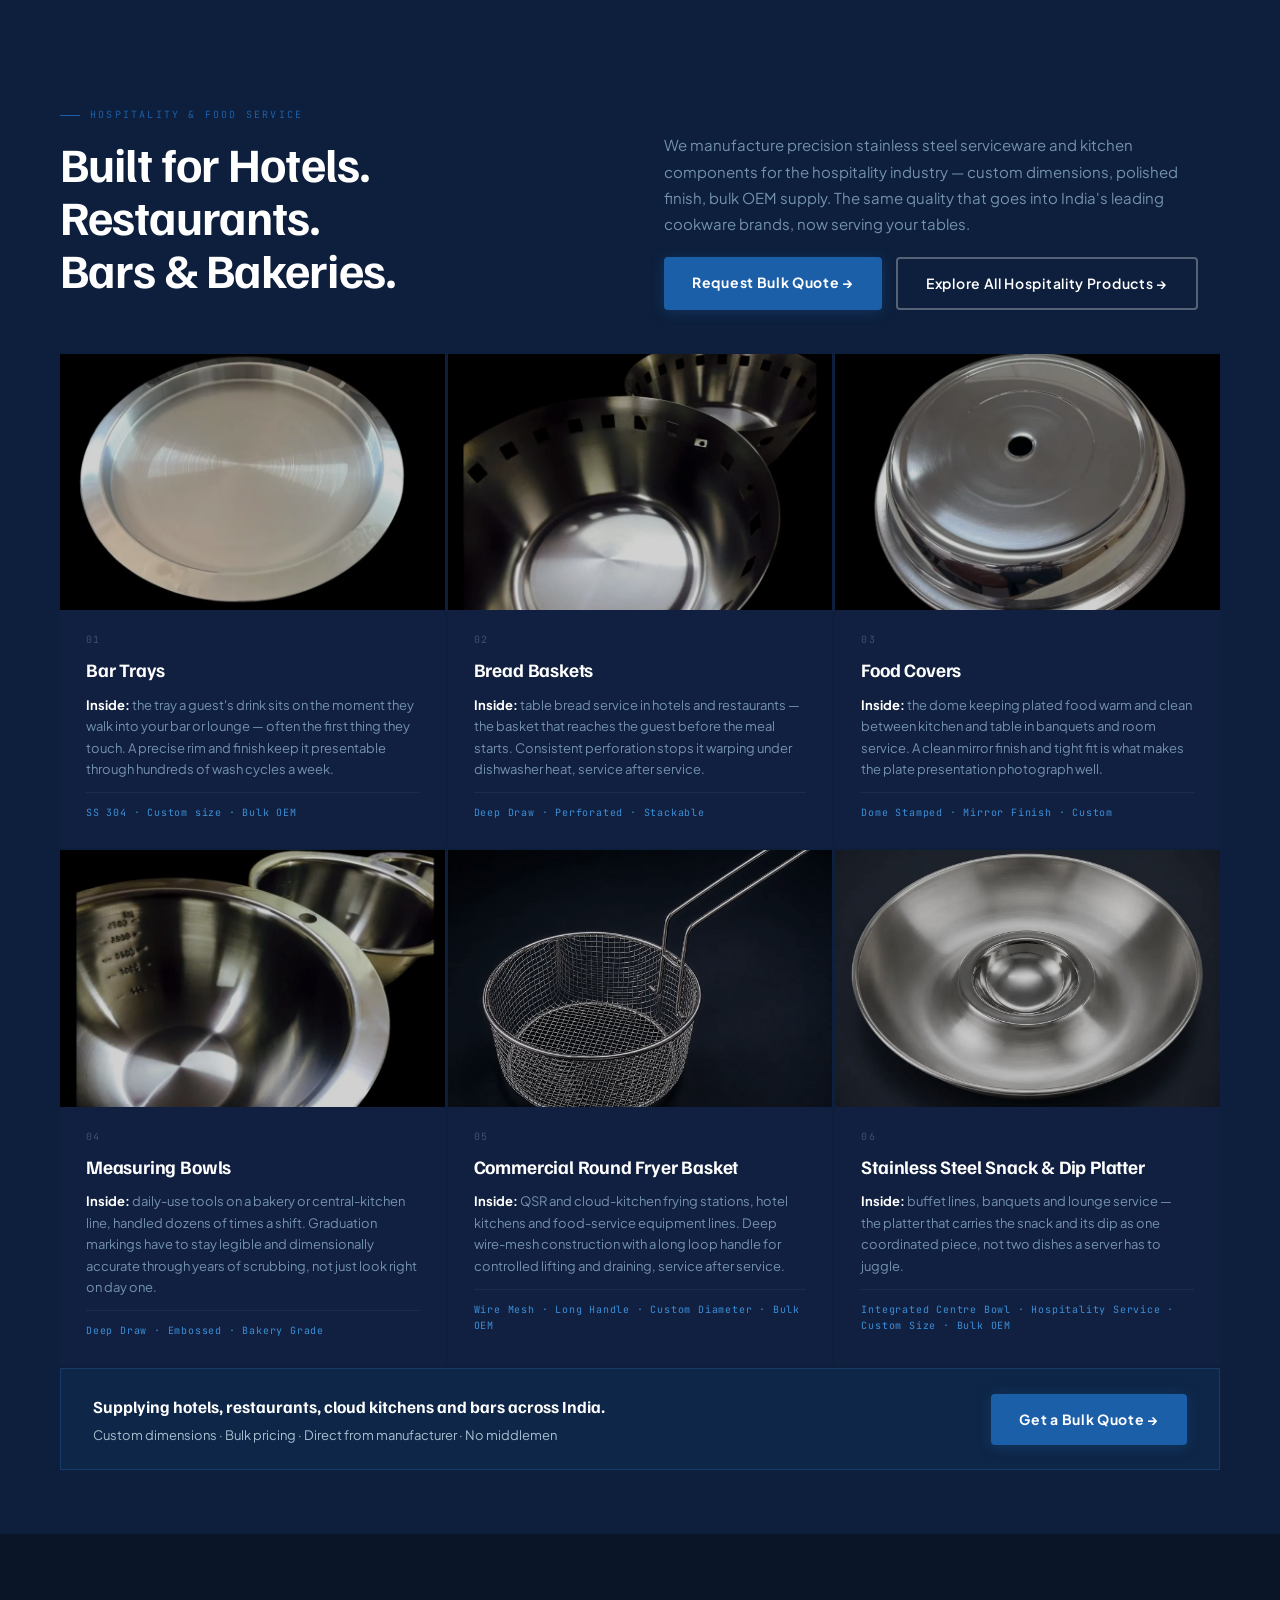
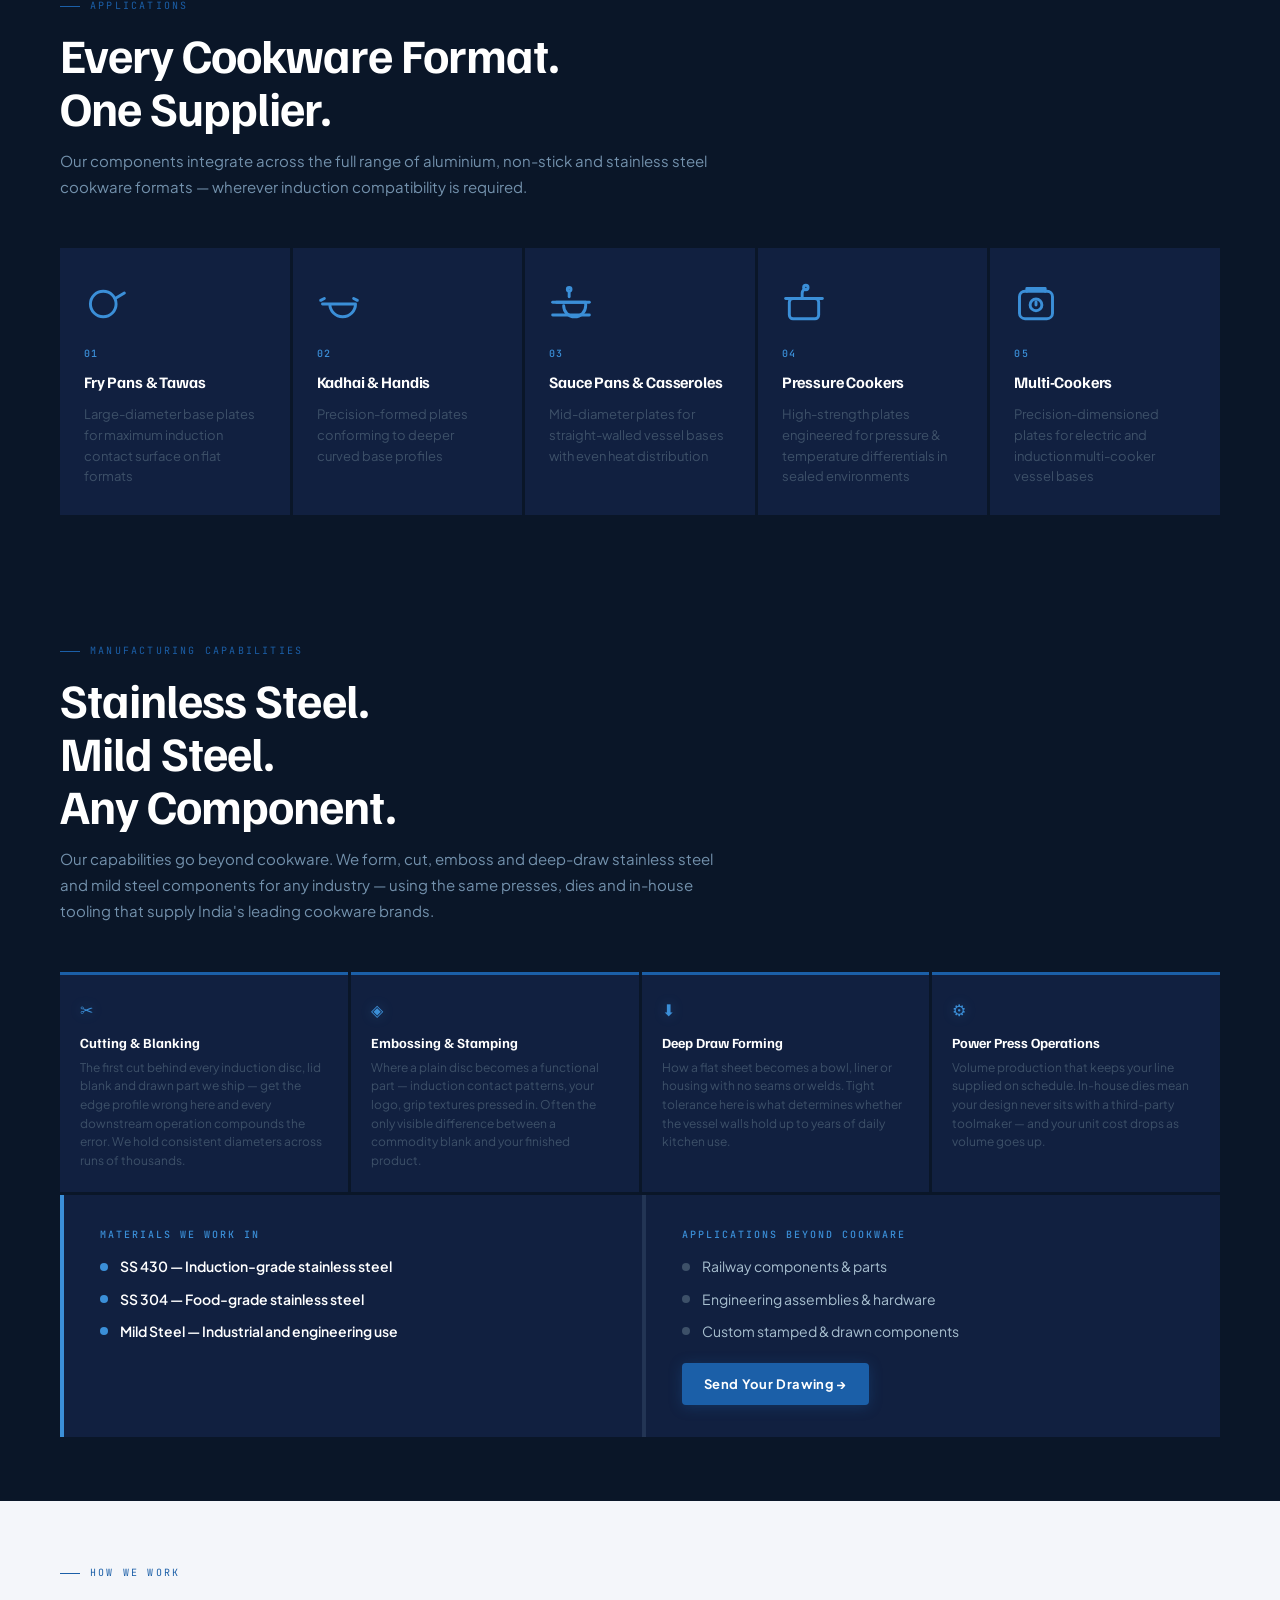
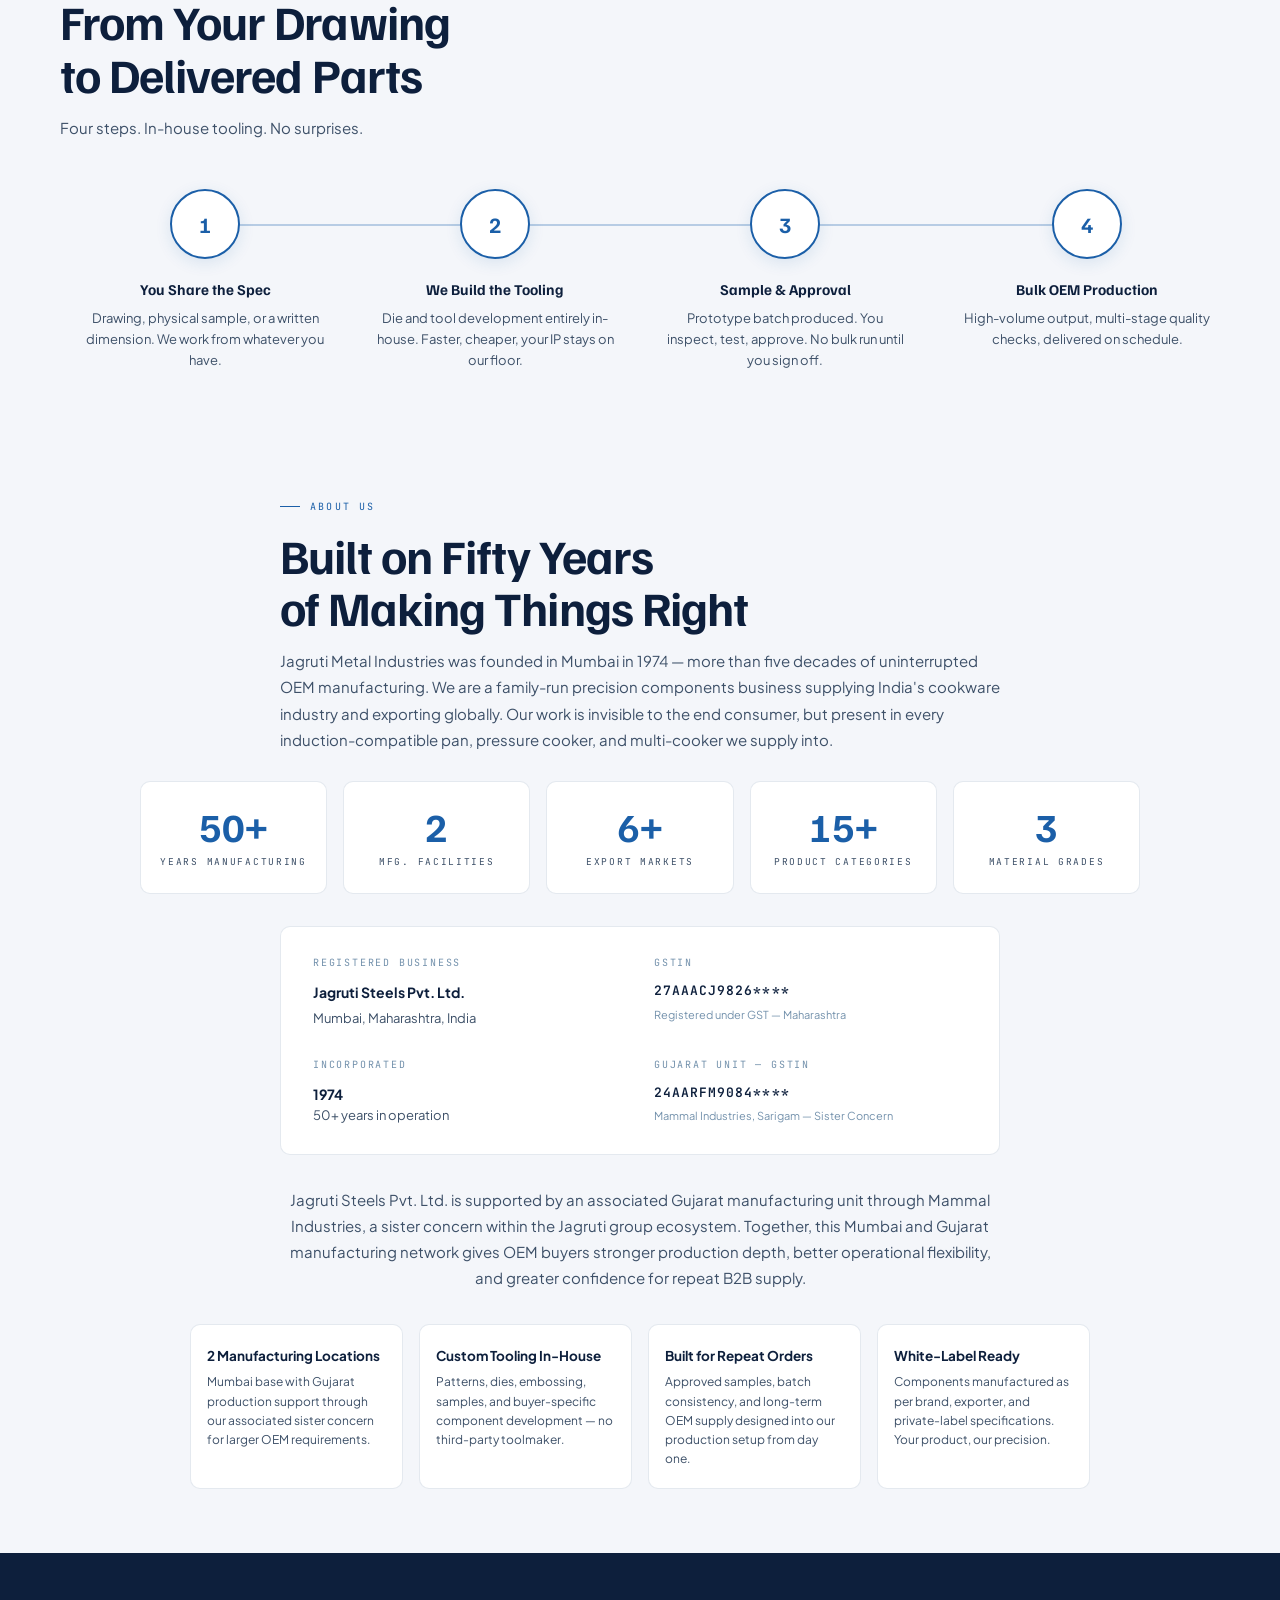
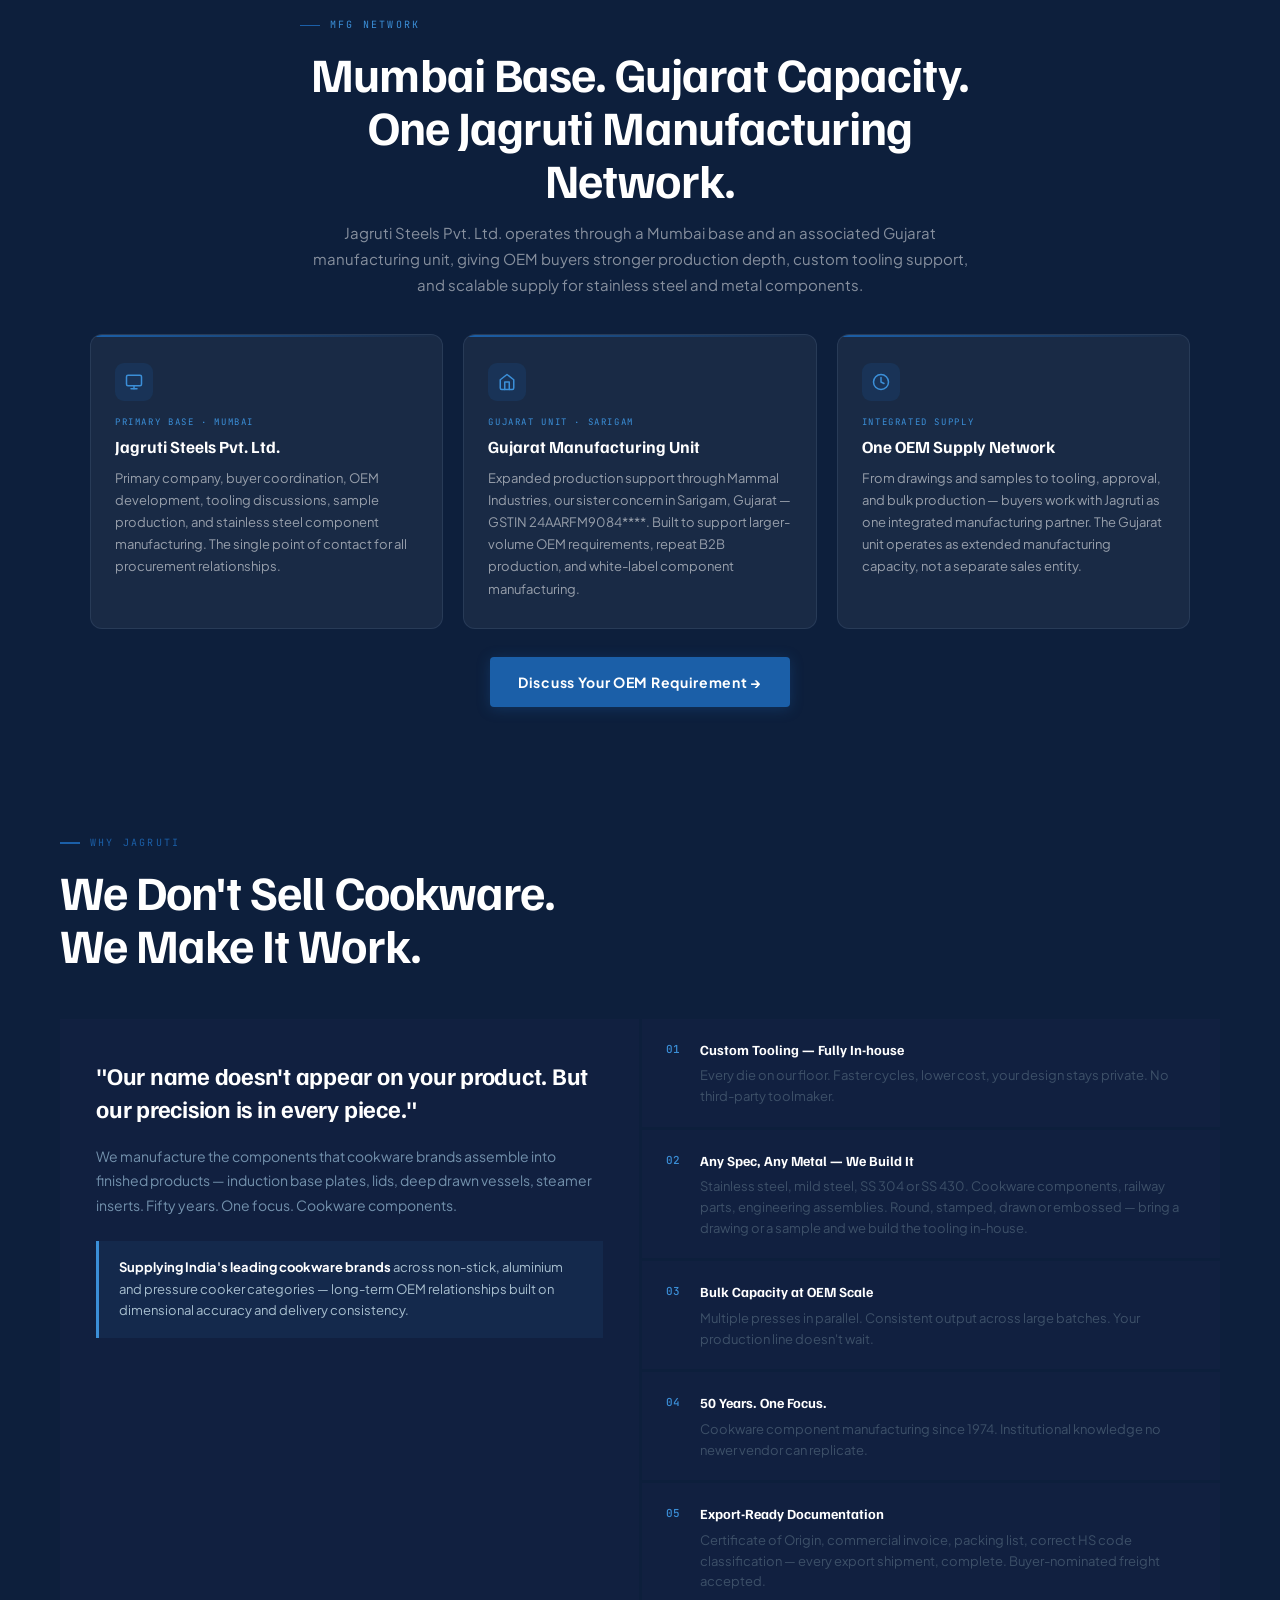
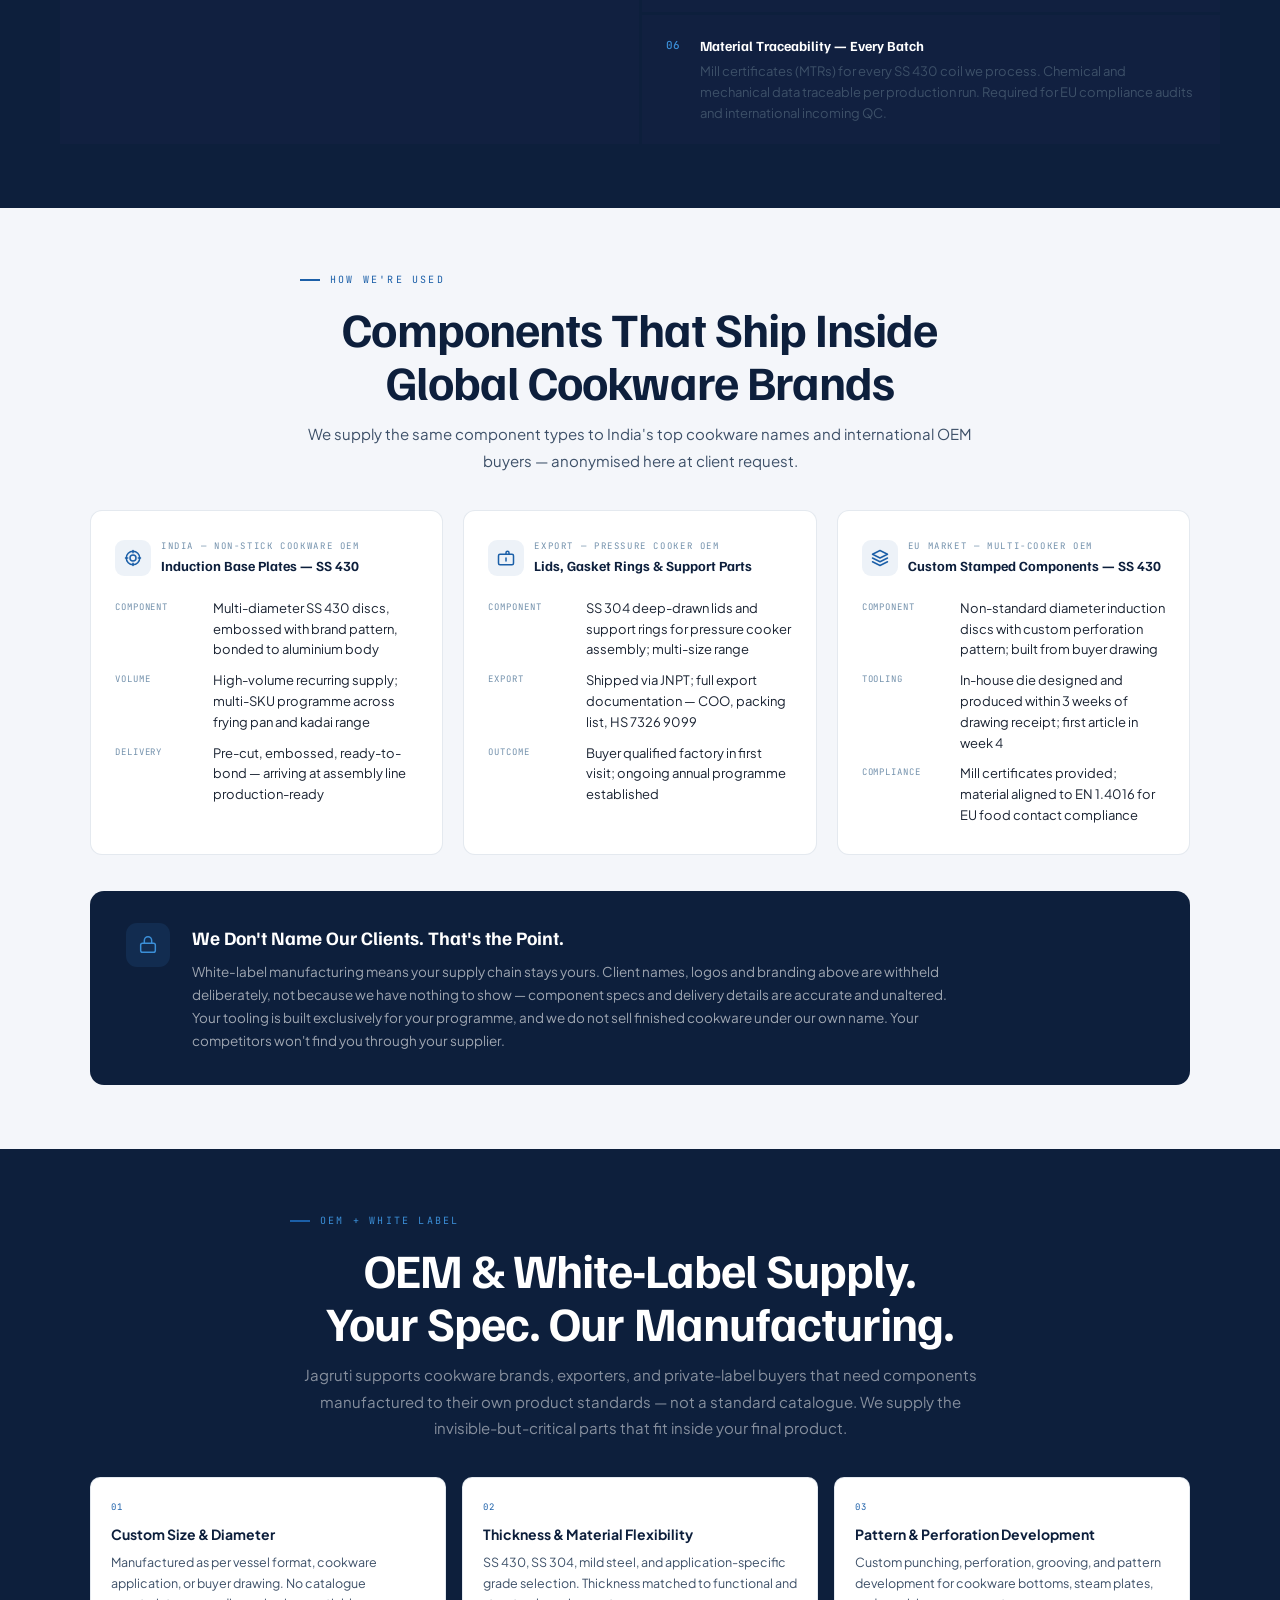
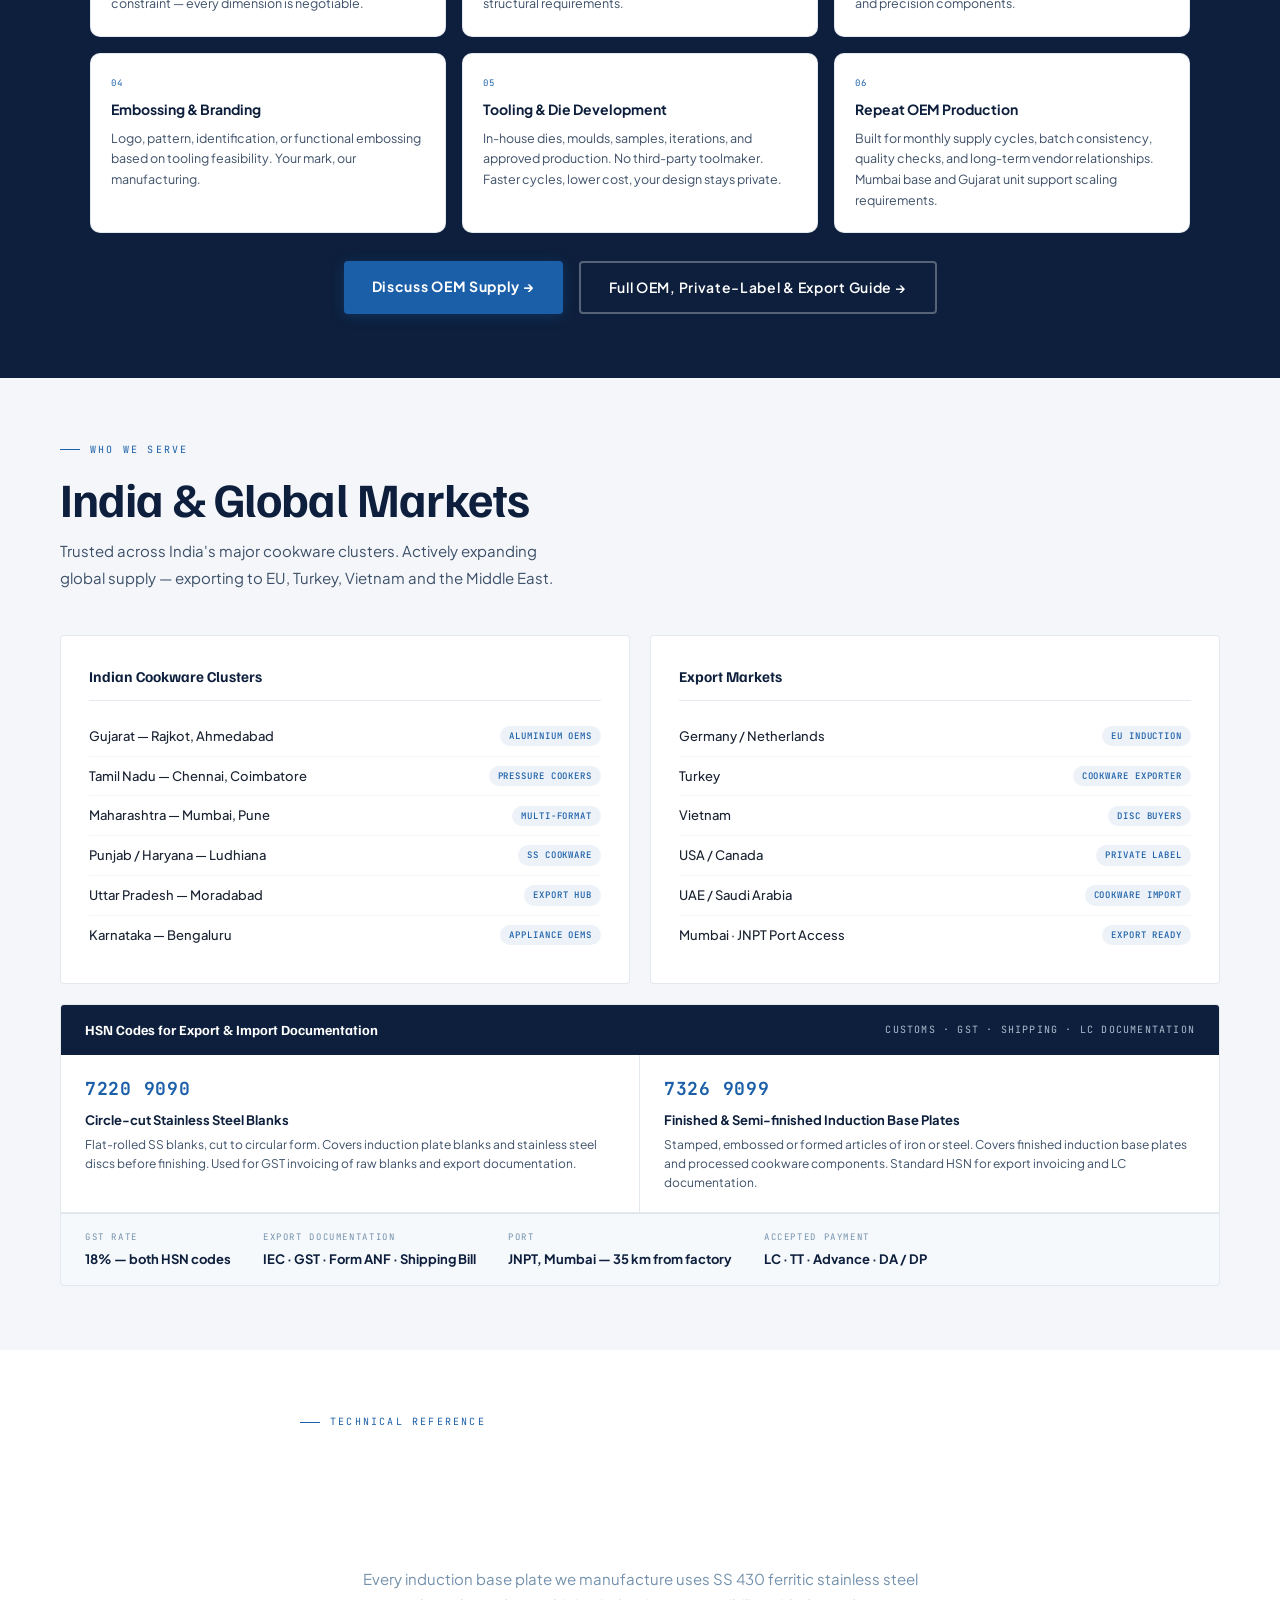
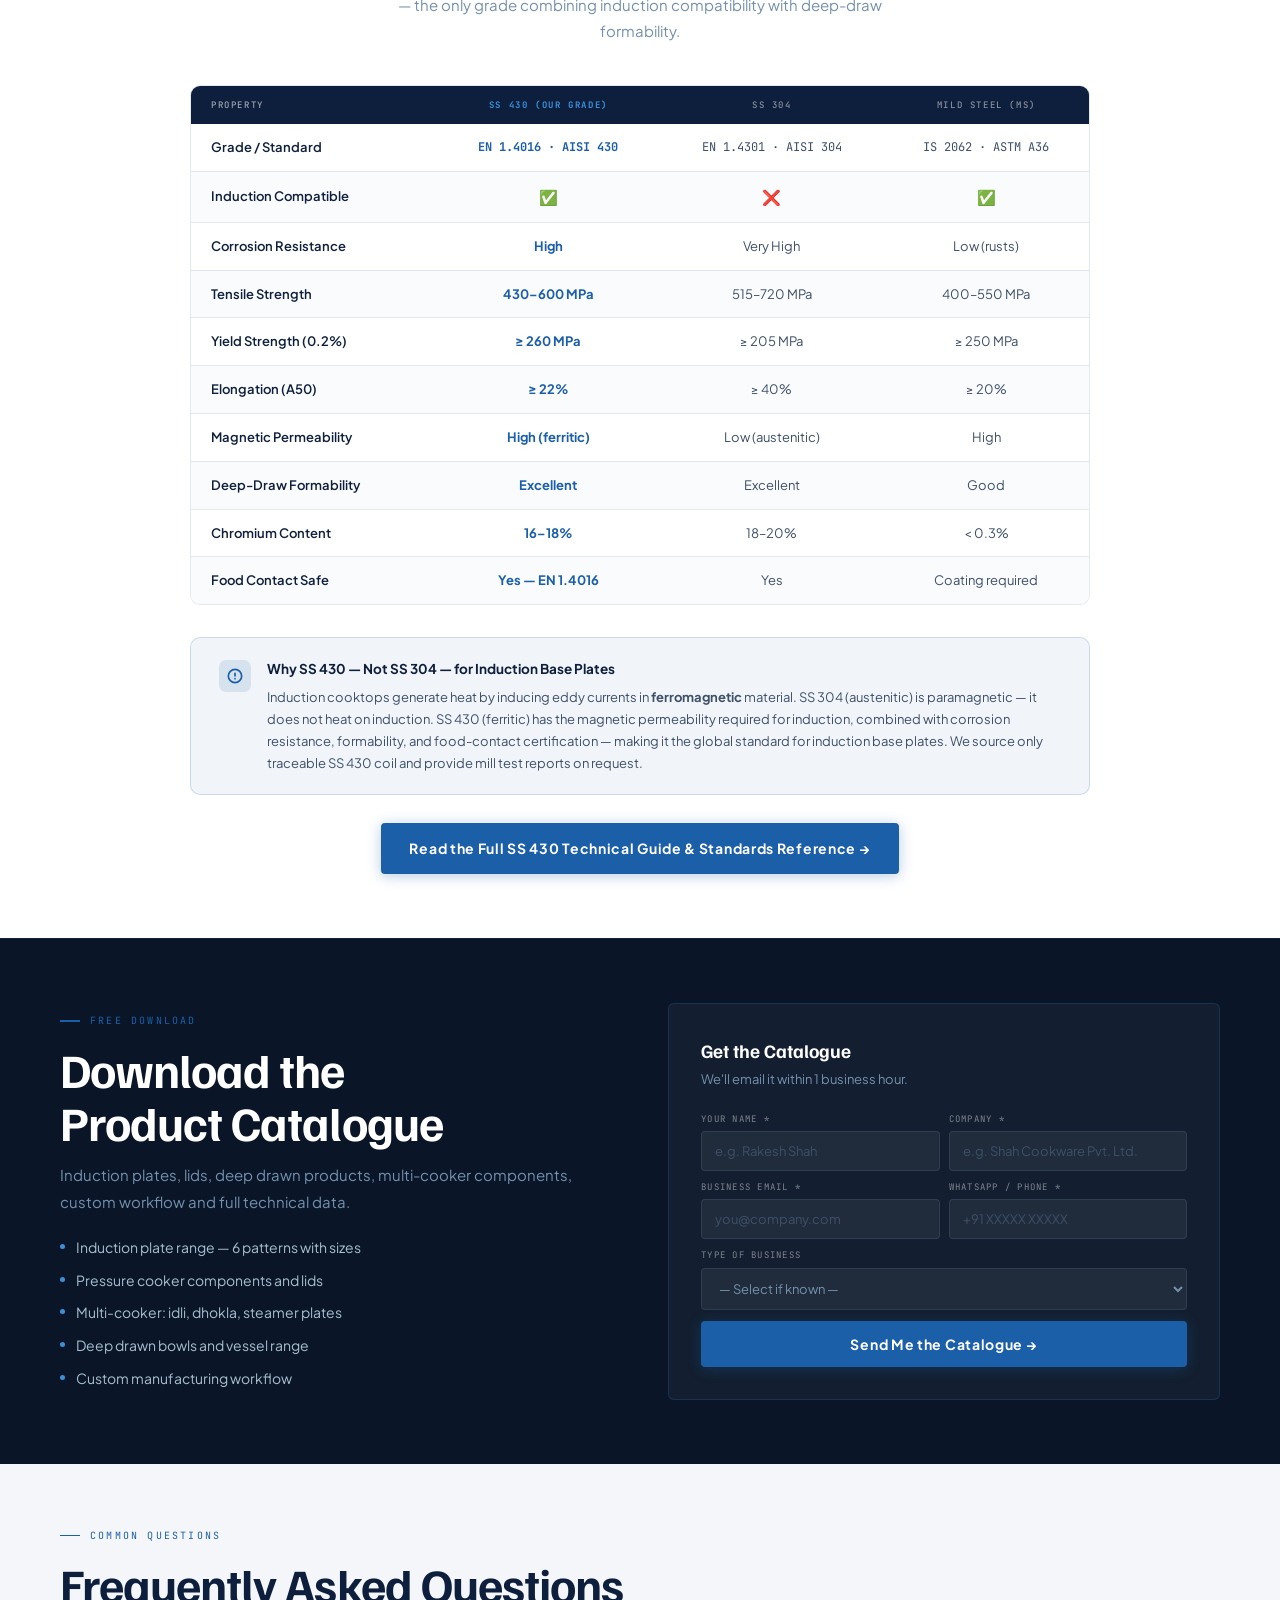
==== commit 774b6bec: "Add Commercial Round Fryer Basket and Snack & Dip Platter hospitality products - Homepage hospitalit" ====
--- a/index.html
+++ b/index.html
@@ -91,6 +91,7 @@
         <a href="#products" onclick="navTo(event,'#products')">What We Make</a>
         <a href="#induction" onclick="navTo(event,'#induction')">Induction Plates</a>
         <a href="/pressure-cooker-components-manufacturer.html">Pressure Cooker Components</a>
+        <a href="/hospitality-food-service.html">Hospitality &amp; Food Service</a>
         <a href="#applications" onclick="navTo(event,'#applications')">Applications</a>
       </div>
     </li>
@@ -137,6 +138,7 @@
     <a href="#products" onclick="navTo(event,'#products')">What We Make</a>
     <a href="#induction" onclick="navTo(event,'#induction')">Induction Plates</a>
     <a href="/pressure-cooker-components-manufacturer.html">Pressure Cooker Components</a>
+    <a href="/hospitality-food-service.html">Hospitality &amp; Food Service</a>
     <a href="#applications" onclick="navTo(event,'#applications')">Applications</a>
     <div class="mob-group">Capabilities</div>
     <a href="#capabilities" onclick="navTo(event,'#capabilities')">Manufacturing Capabilities</a>
@@ -408,12 +410,15 @@
     </div>
     <div class="fade-right">
       <p class="ssub" style="margin-bottom:20px">We manufacture precision stainless steel serviceware and kitchen components for the hospitality industry — custom dimensions, polished finish, bulk OEM supply. The same quality that goes into India's leading cookware brands, now serving your tables.</p>
-      <a href="#contact" class="btn-blue">Request Bulk Quote →</a>
-    </div>
-  </div>
-
-  <!-- 4 product cards -->
-  <div class="hosp-cards" style="display:grid;grid-template-columns:repeat(4,1fr);gap:3px;margin-bottom:3px">
+      <div style="display:flex;gap:14px;flex-wrap:wrap">
+        <a href="#contact" class="btn-blue">Request Bulk Quote →</a>
+        <a href="/hospitality-food-service.html" class="btn-outline" style="border-color:rgba(255,255,255,.3);color:#fff">Explore All Hospitality Products →</a>
+      </div>
+    </div>
+  </div>
+
+  <!-- 6 product cards -->
+  <div class="hosp-cards" style="display:grid;grid-template-columns:repeat(3,1fr);gap:3px;margin-bottom:3px">
     <div class="pcard fade-up">
       <div class="pcard-img-wrap"><img class="pcard-img" src="/images/stainless-steel-bar-trays-custom-oem-hospitality-ce7bc7ac57.webp" alt="Stainless steel bar trays — custom OEM hospitality" loading="lazy"/></div>
       <div class="pcard-body">
@@ -451,6 +456,26 @@
         <div class="pcard-name">Measuring Bowls</div>
         <div class="pcard-desc"><strong style="color:var(--white)">Inside:</strong> daily-use tools on a bakery or central-kitchen line, handled dozens of times a shift. Graduation markings have to stay legible and dimensionally accurate through years of scrubbing, not just look right on day one.</div>
         <div class="pcard-tag">Deep Draw · Embossed · Bakery Grade</div>
+      </div>
+      <div class="pcard-line"></div>
+    </div>
+    <div class="pcard fade-up" style="transition-delay:.26s;cursor:pointer" onclick="window.location.href='/hospitality-food-service.html#fryer-basket'">
+      <div class="pcard-img-wrap"><img class="pcard-img" src="/images/commercial-round-fryer-basket-dark.webp" alt="Commercial round stainless steel fryer basket with long wire handle — Jagruti Steels" loading="lazy"/></div>
+      <div class="pcard-body">
+        <div class="pcard-n">05</div>
+        <div class="pcard-name">Commercial Round Fryer Basket</div>
+        <div class="pcard-desc"><strong style="color:var(--white)">Inside:</strong> QSR and cloud-kitchen frying stations, hotel kitchens and food-service equipment lines. Deep wire-mesh construction with a long loop handle for controlled lifting and draining, service after service.</div>
+        <div class="pcard-tag">Wire Mesh · Long Handle · Custom Diameter · Bulk OEM</div>
+      </div>
+      <div class="pcard-line"></div>
+    </div>
+    <div class="pcard fade-up" style="transition-delay:.32s;cursor:pointer" onclick="window.location.href='/hospitality-food-service.html#snack-dip-platter'">
+      <div class="pcard-img-wrap"><img class="pcard-img" src="/images/stainless-steel-snack-dip-platter-dark.webp" alt="Stainless steel snack and dip platter with integrated centre bowl — Jagruti Steels" loading="lazy"/></div>
+      <div class="pcard-body">
+        <div class="pcard-n">06</div>
+        <div class="pcard-name">Stainless Steel Snack &amp; Dip Platter</div>
+        <div class="pcard-desc"><strong style="color:var(--white)">Inside:</strong> buffet lines, banquets and lounge service — the platter that carries the snack and its dip as one coordinated piece, not two dishes a server has to juggle.</div>
+        <div class="pcard-tag">Integrated Centre Bowl · Hospitality Service · Custom Size · Bulk OEM</div>
       </div>
       <div class="pcard-line"></div>
     </div>
@@ -1307,6 +1332,9 @@
             <option>Lids &amp; Supporting Components</option>
             <option>Deep Drawn Bowls / Vessels</option>
             <option>Multi-cooker / Steamer Plates</option>
+            <option>Commercial Round Fryer Basket</option>
+            <option>Stainless Steel Snack &amp; Dip Platter</option>
+            <option>Other Hospitality / Food-Service Product</option>
             <option>Multiple Products</option>
             <option>Not sure — need guidance</option>
           </select></div>
@@ -1456,6 +1484,7 @@
         <li><a href="#products">Lids &amp; Components</a></li>
         <li><a href="#products">Deep Drawn Vessels</a></li>
         <li><a href="#products">Steamer &amp; Idli Plates</a></li>
+        <li><a href="/hospitality-food-service.html">Hospitality &amp; Food Service</a></li>
       </ul>
     </div>
     <div>
@@ -1855,6 +1884,22 @@
     if (f) f.value = cta;
   });
 });
+
+// Preselect Product Required from a ?product= URL param (used by CTAs on other pages, e.g. the hospitality landing page)
+(function(){
+  var p = new URLSearchParams(window.location.search).get('product');
+  if (!p) return;
+  var sel = document.getElementById('cf-product');
+  if (!sel) return;
+  var matched = false;
+  Array.prototype.forEach.call(sel.options, function(opt){
+    if (opt.value.toLowerCase() === p.toLowerCase()) { sel.value = opt.value; matched = true; }
+  });
+  if (matched) {
+    var f = document.getElementById('contactSourceCta');
+    if (f) f.value = 'Product Page CTA';
+  }
+})();
 
 // Nav dropdown click toggle (desktop touch/click support)
 document.querySelectorAll('.nav-dd').forEach(function(dd){
--- a/styles.css
+++ b/styles.css
@@ -433,7 +433,7 @@
   transition:filter .45s ease,transform .55s ease;
 }
 .pcard:hover .pcard-img{filter:brightness(1) saturate(1.05);transform:scale(1.05)}
-.pcard:nth-child(5) .pcard-img{aspect-ratio:16/7}
+.prod-grid .pcard:nth-child(5) .pcard-img{aspect-ratio:16/7}
 .pcard-img-wrap::after{content:'';position:absolute;inset:0;background:linear-gradient(135deg,transparent 40%,rgba(59,143,216,.07) 100%);opacity:0;transition:opacity .45s}
 .pcard:hover .pcard-img-wrap::after{opacity:1}
 .pcard-body{padding:22px 26px 26px}
@@ -1082,7 +1082,7 @@
   .prod-hd{grid-template-columns:1fr;gap:14px}
   .prod-grid{grid-template-columns:1fr}
   .prod-grid .pcard:nth-child(5){grid-column:1}
-  .pcard:nth-child(5) .pcard-img{aspect-ratio:3/2}
+  .prod-grid .pcard:nth-child(5) .pcard-img{aspect-ratio:3/2}
   /* Applications */
   .app-grid{grid-template-columns:1fr 1fr}
   /* Induction plates */
@@ -1109,7 +1109,8 @@
   /* Hospitality */
   #hospitality .hosp-intro{grid-template-columns:1fr!important;gap:24px!important}
   #hospitality{overflow-x:hidden}
-  #hospitality .hosp-cards{grid-template-columns:1fr 1fr!important}
+  .hosp-cards{grid-template-columns:1fr 1fr!important}
+  .detail-grid{grid-template-columns:1fr!important;gap:28px!important}
   /* HSN grid */
   .hsn-grid{grid-template-columns:1fr!important}
   .hsn-meta{grid-template-columns:1fr 1fr!important}
@@ -1156,7 +1157,7 @@
   .footer-desc{max-width:100%}
   .footer-bottom{flex-direction:column;align-items:flex-start;gap:6px}
   /* Hospitality — 1-col on small mobile */
-  #hospitality .hosp-cards{grid-template-columns:1fr!important}
+  .hosp-cards{grid-template-columns:1fr!important}
   /* HSN meta strip */
   .hsn-meta{grid-template-columns:1fr!important}
   /* Contact — tighter on mobile */
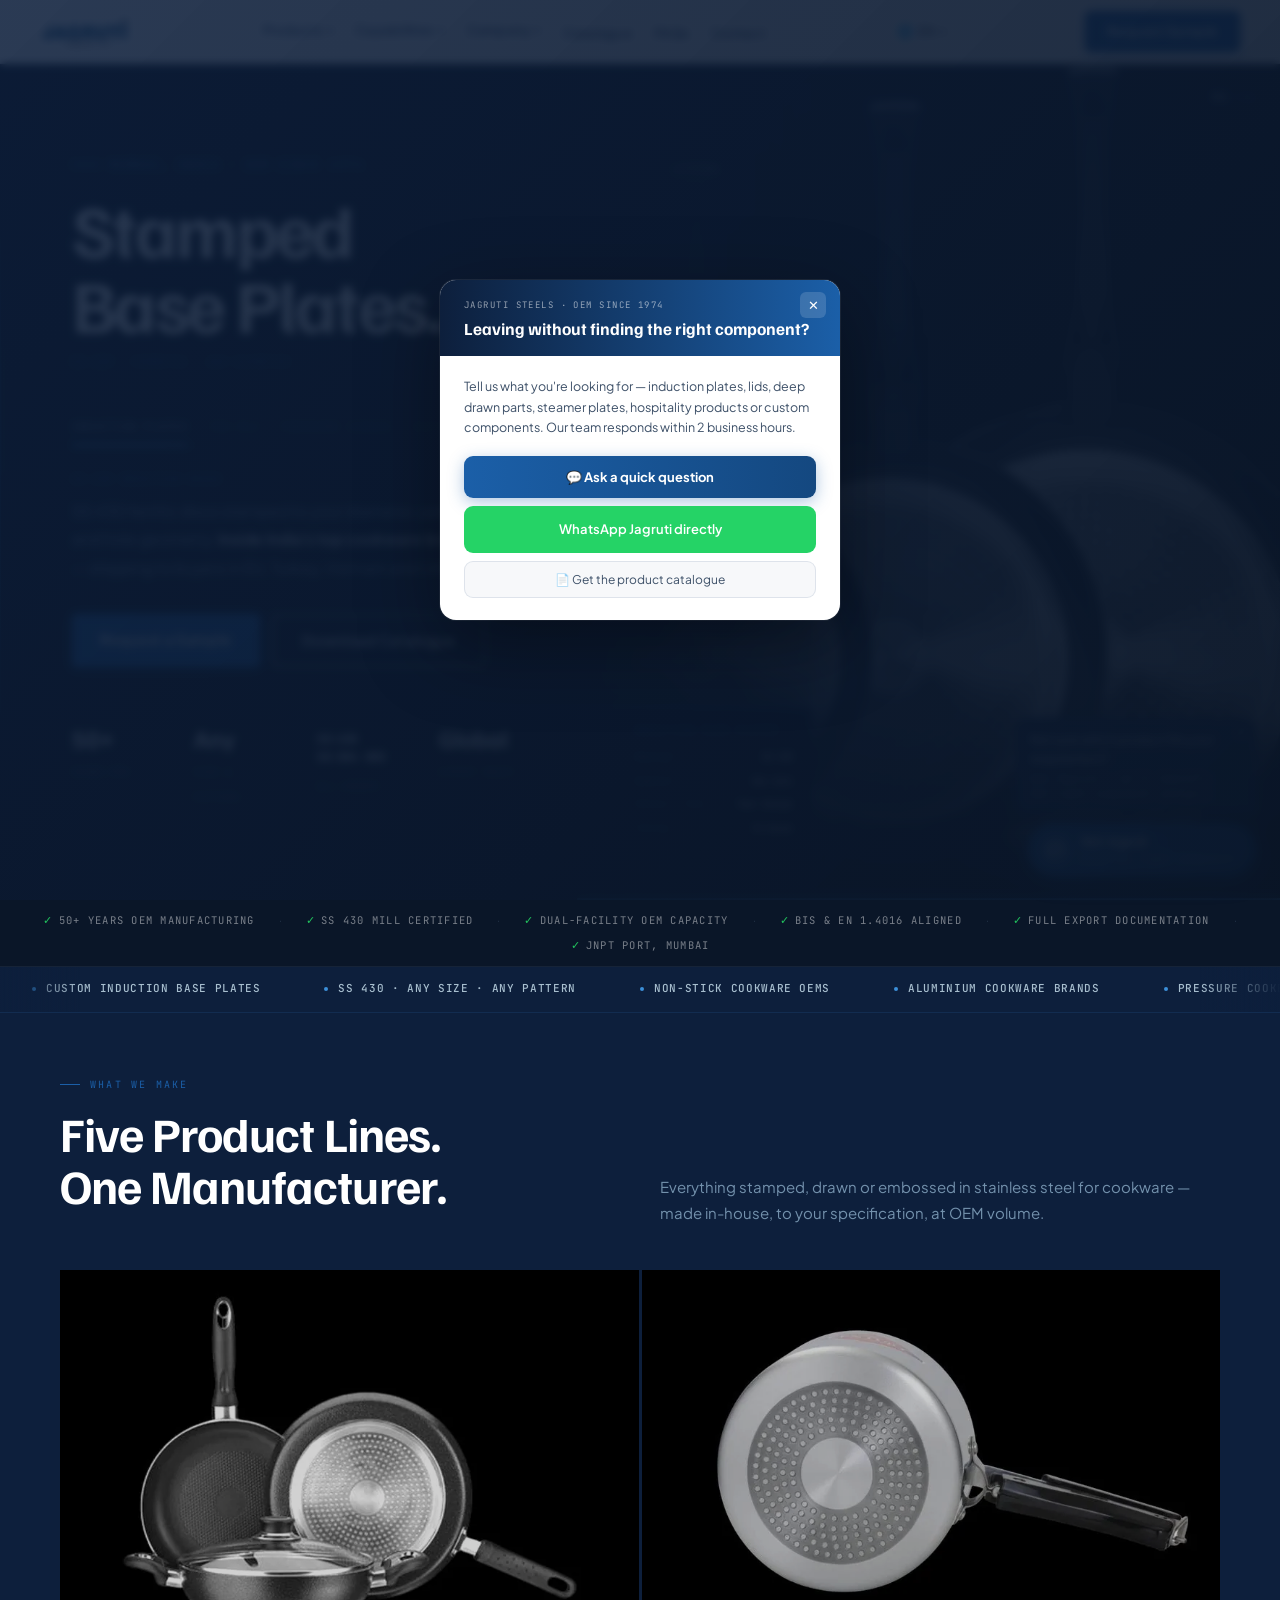
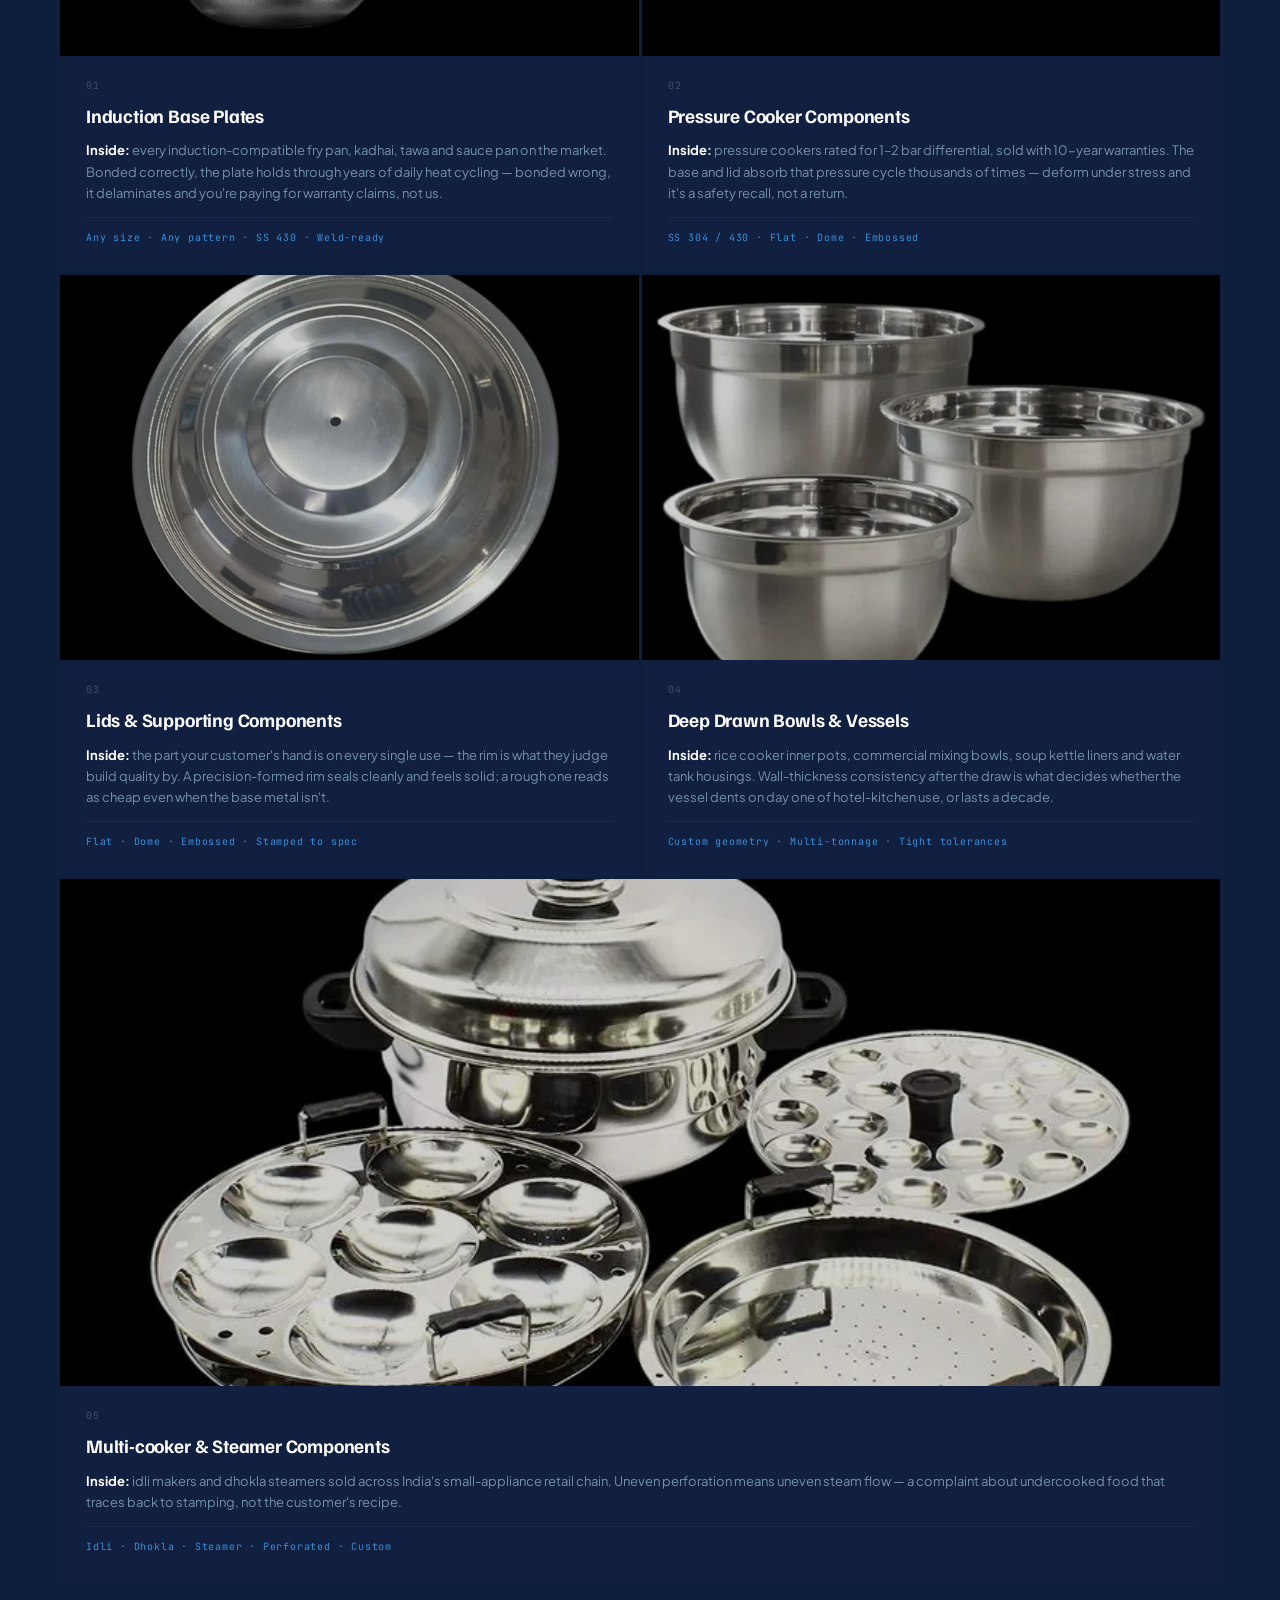
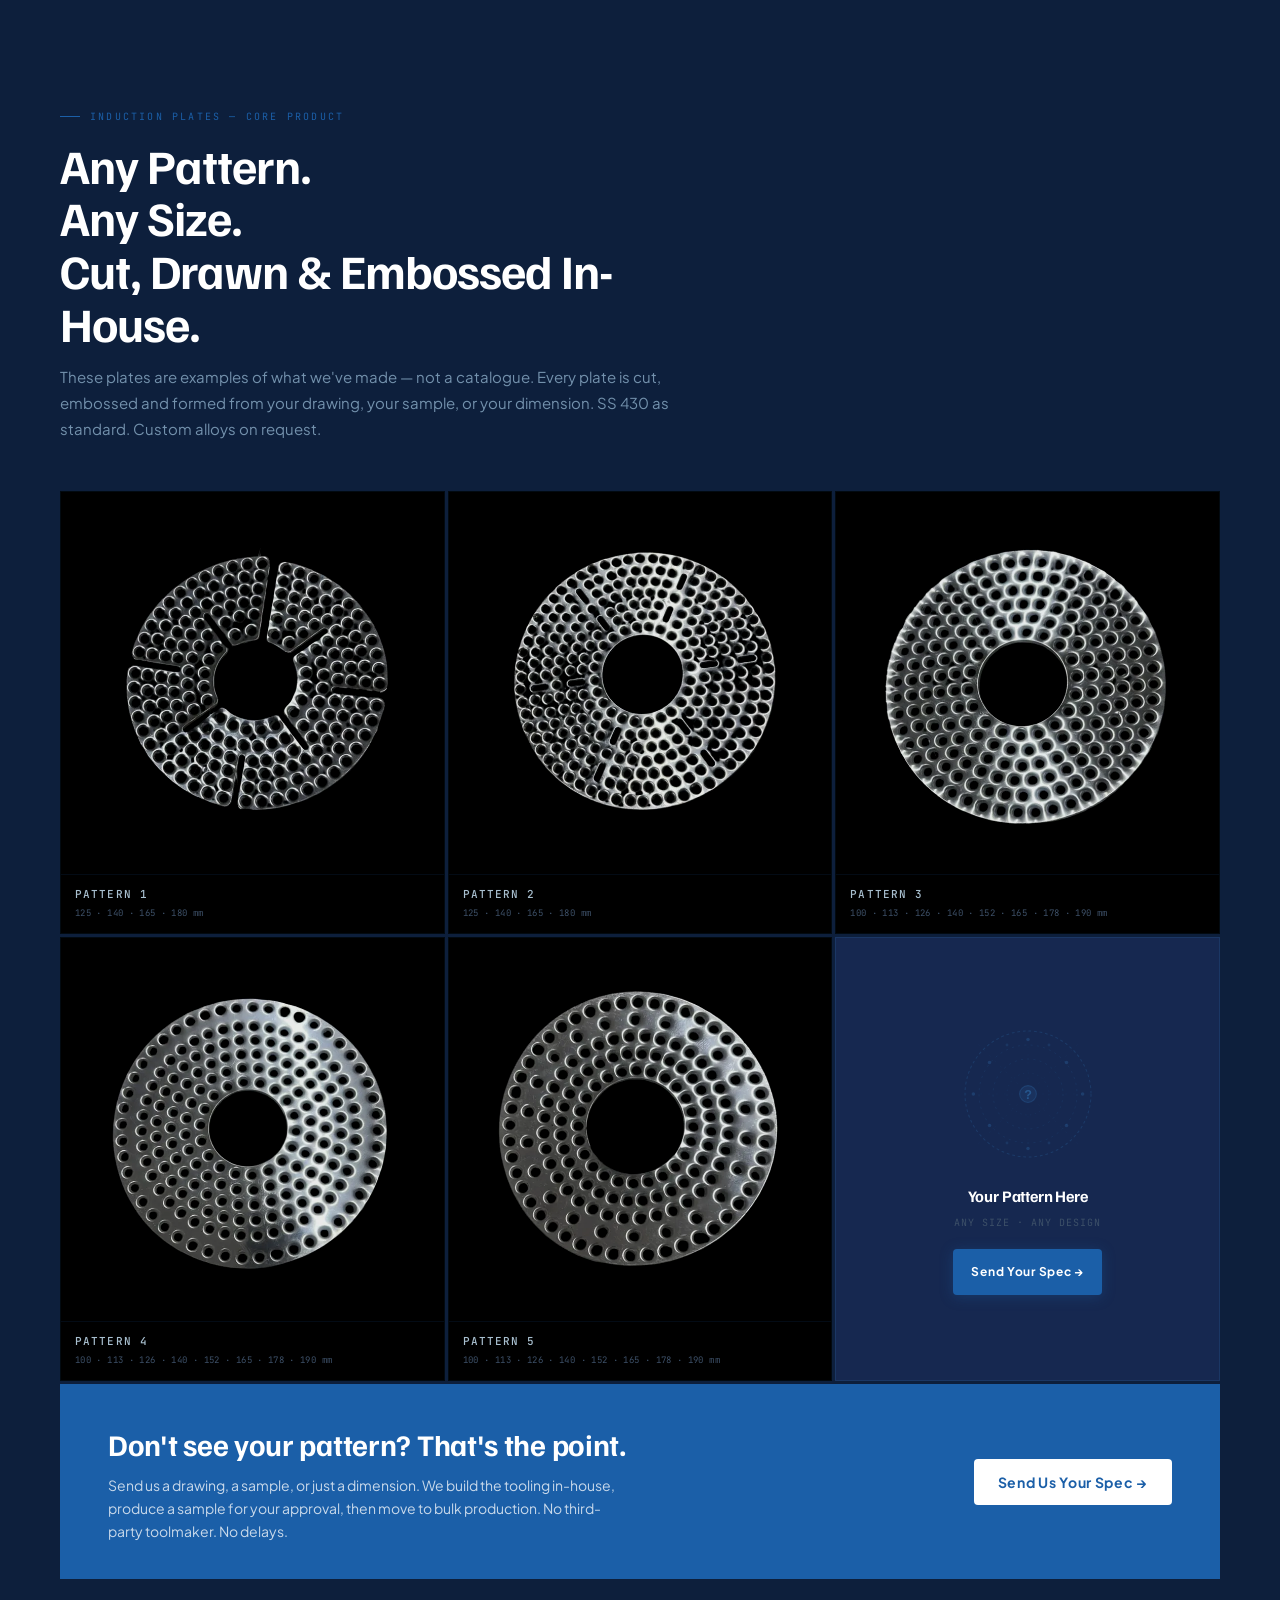
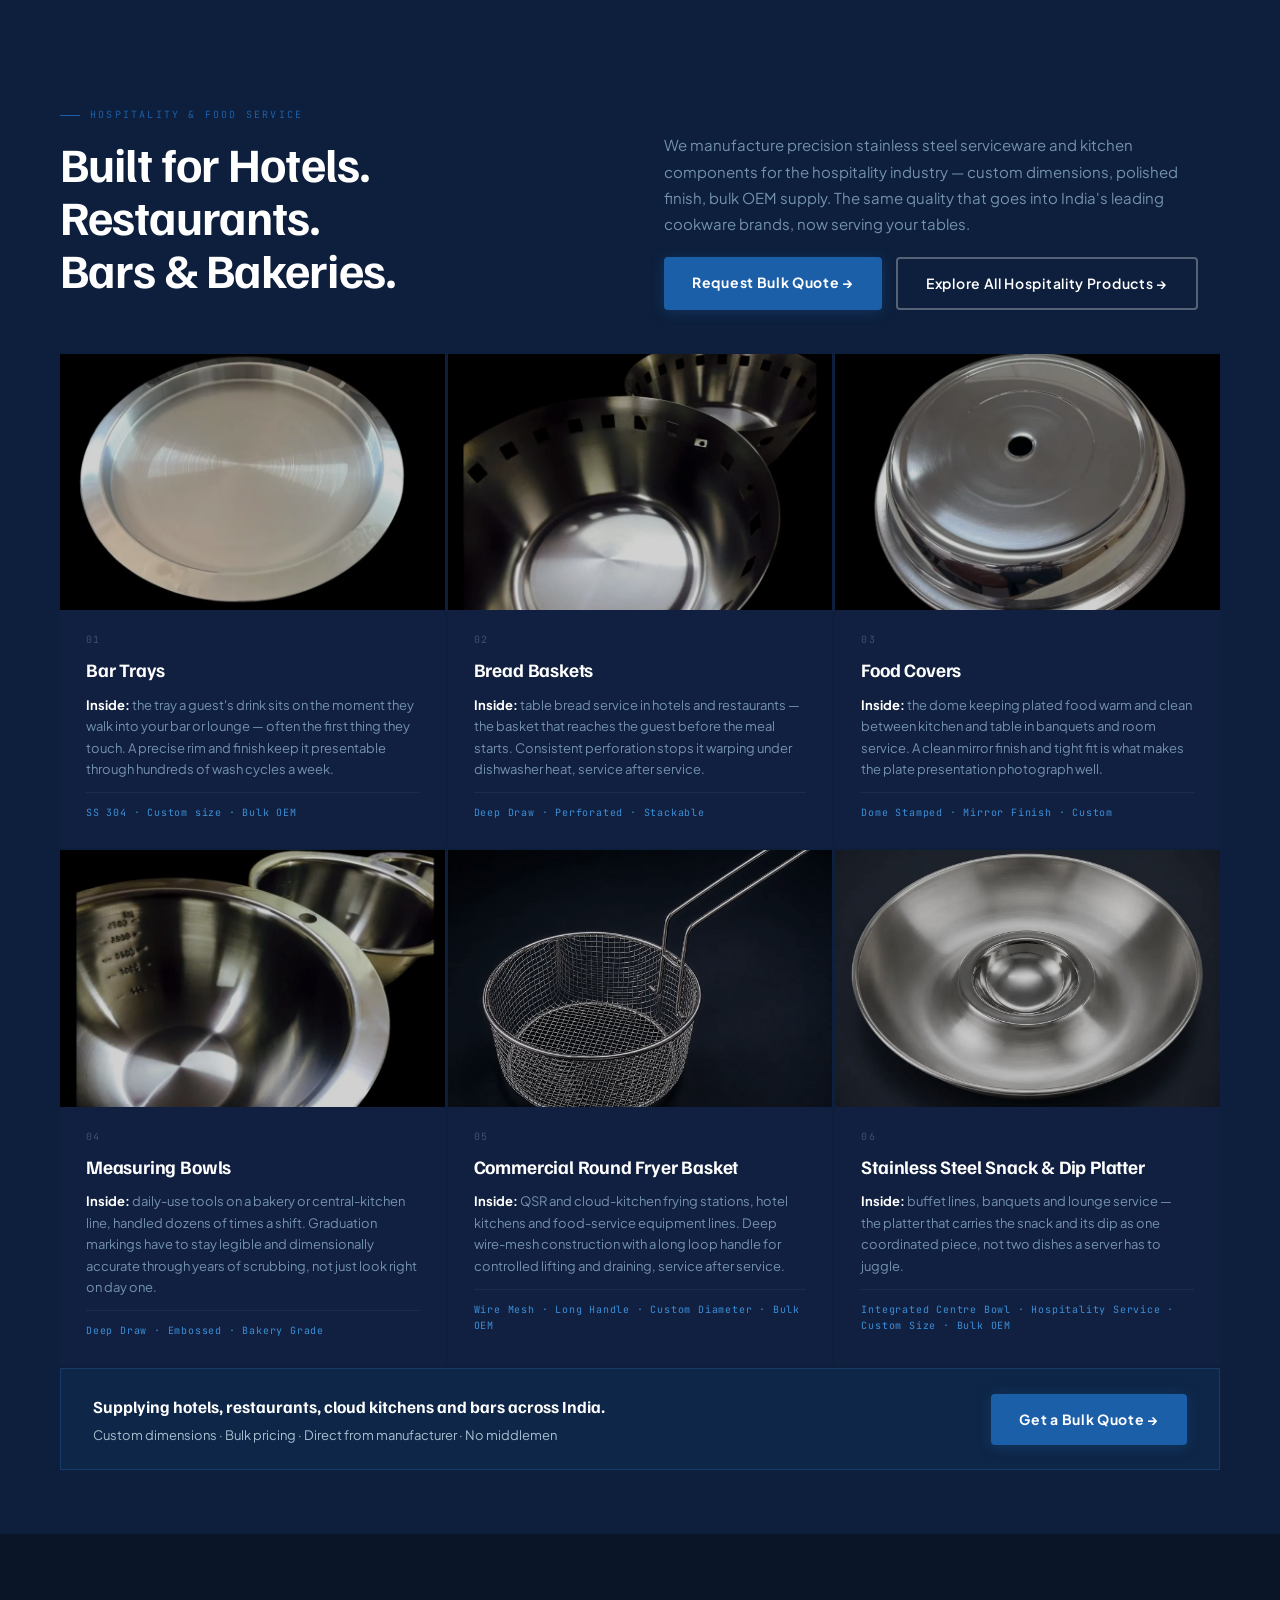
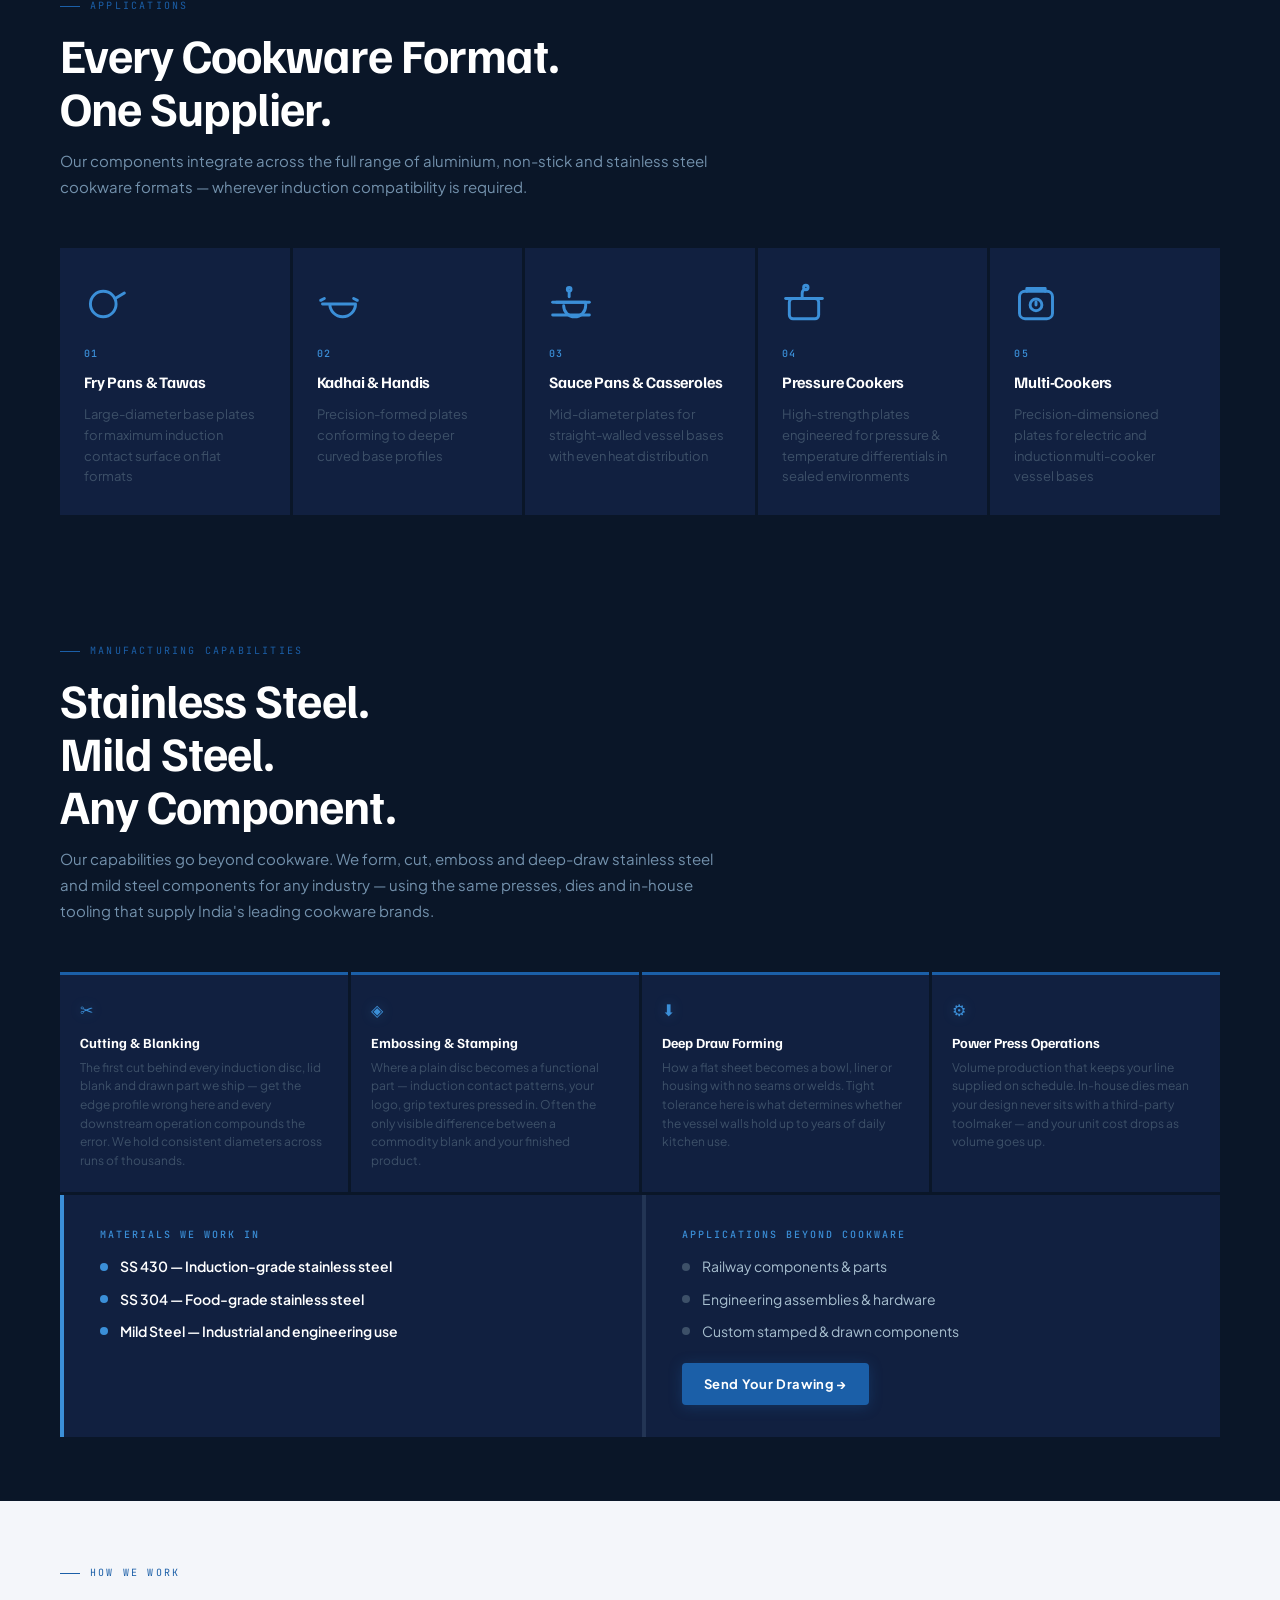
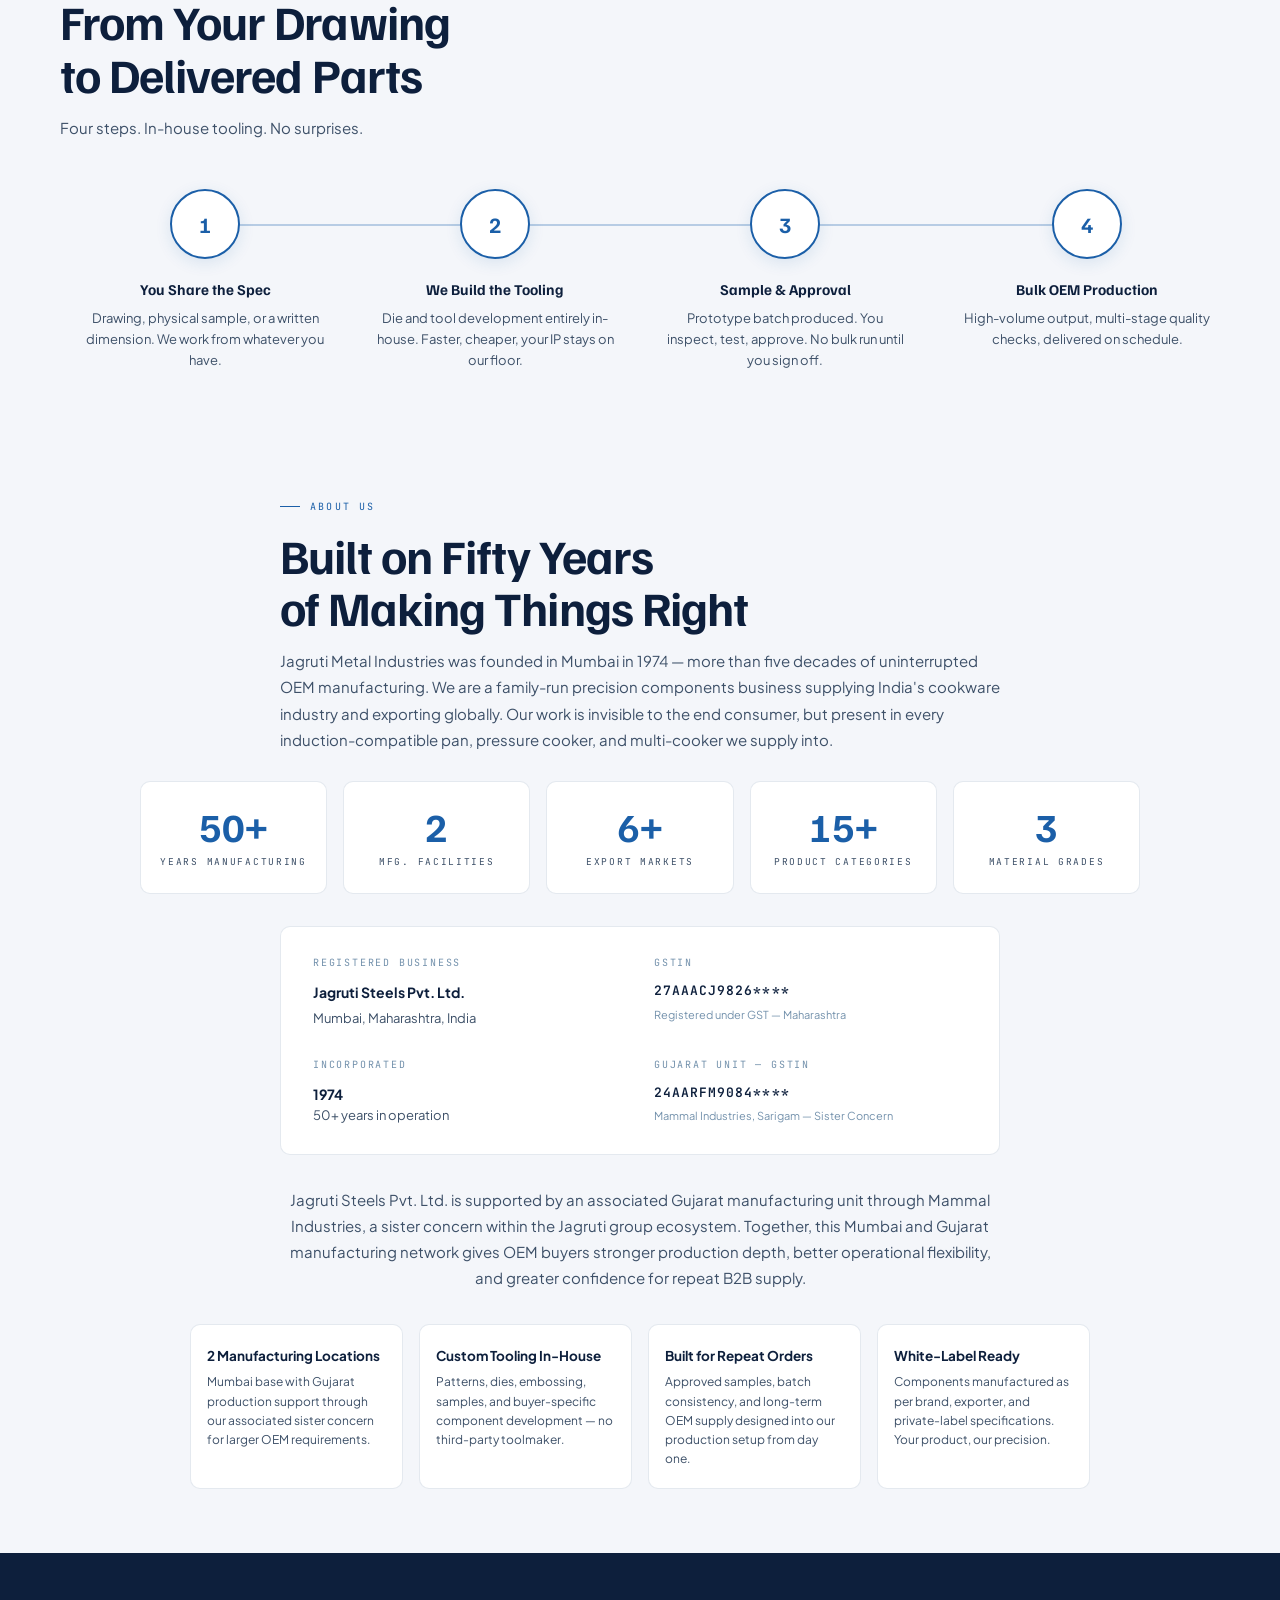
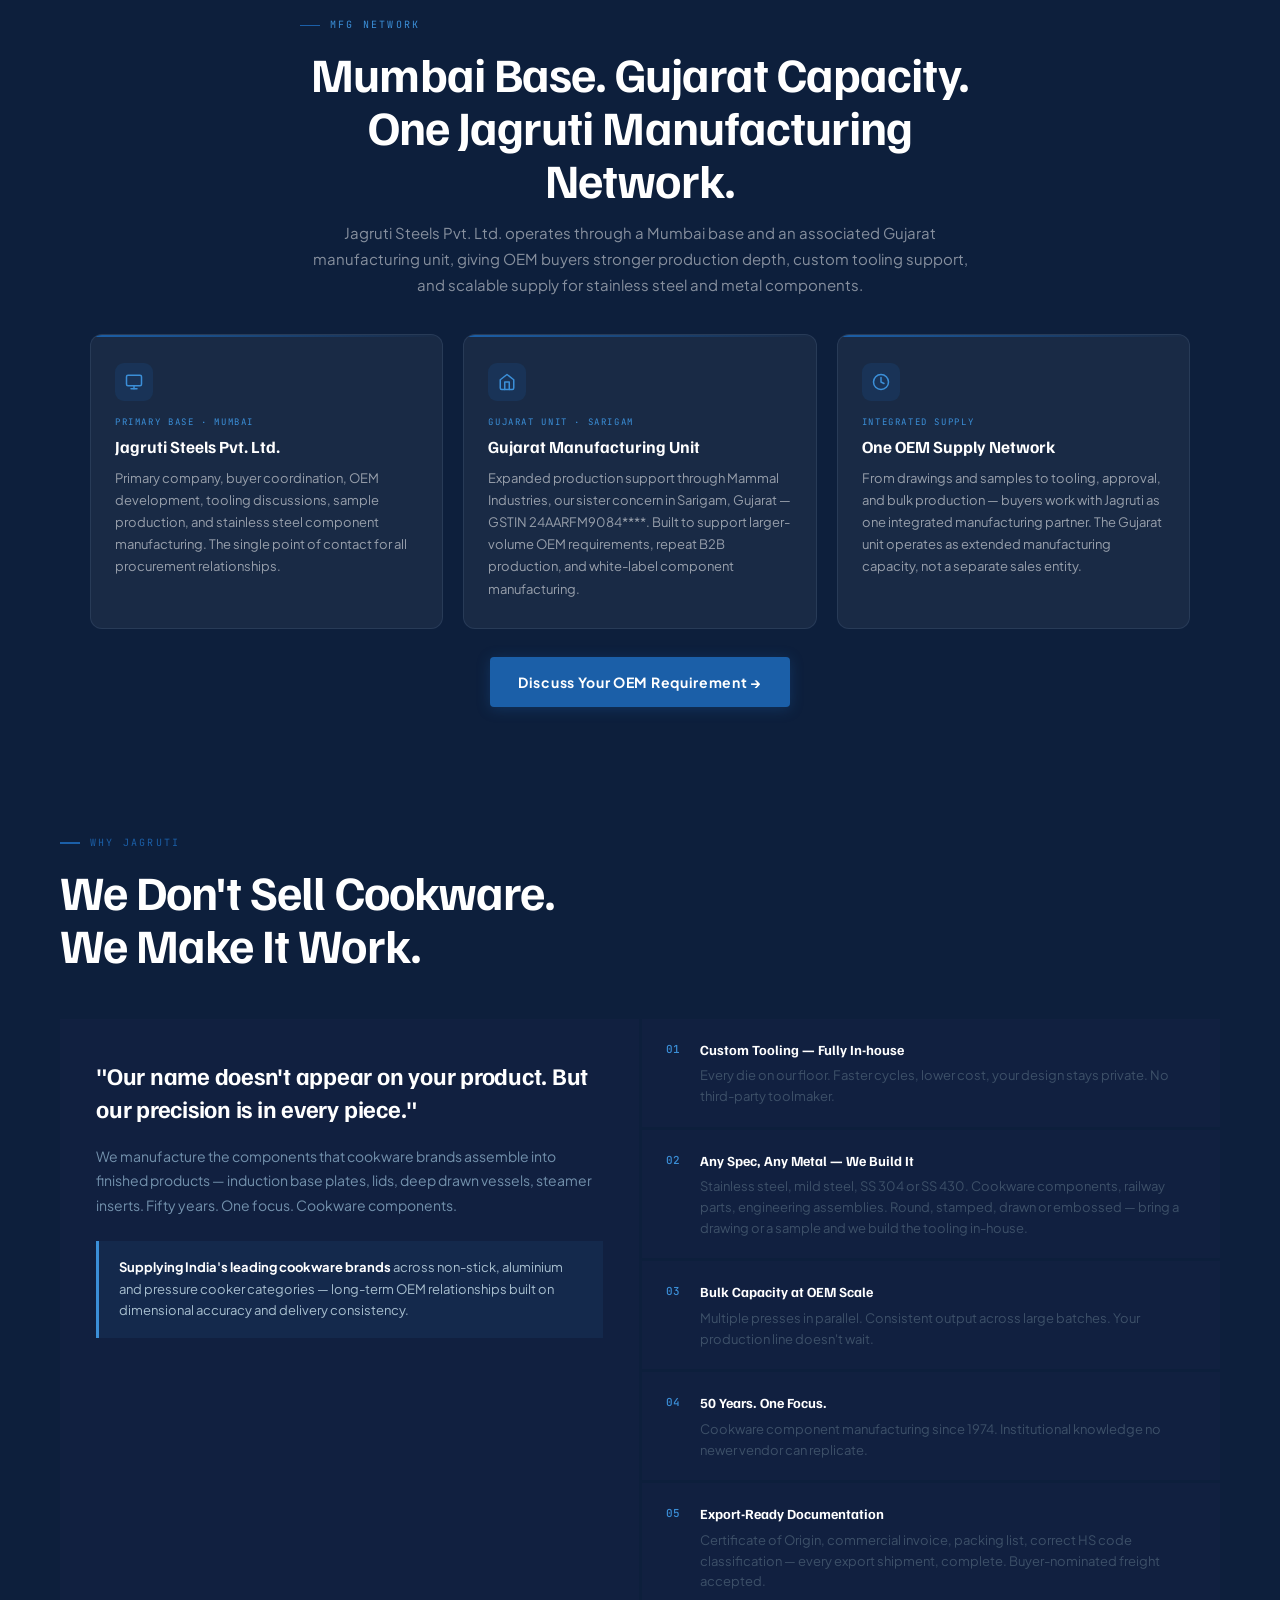
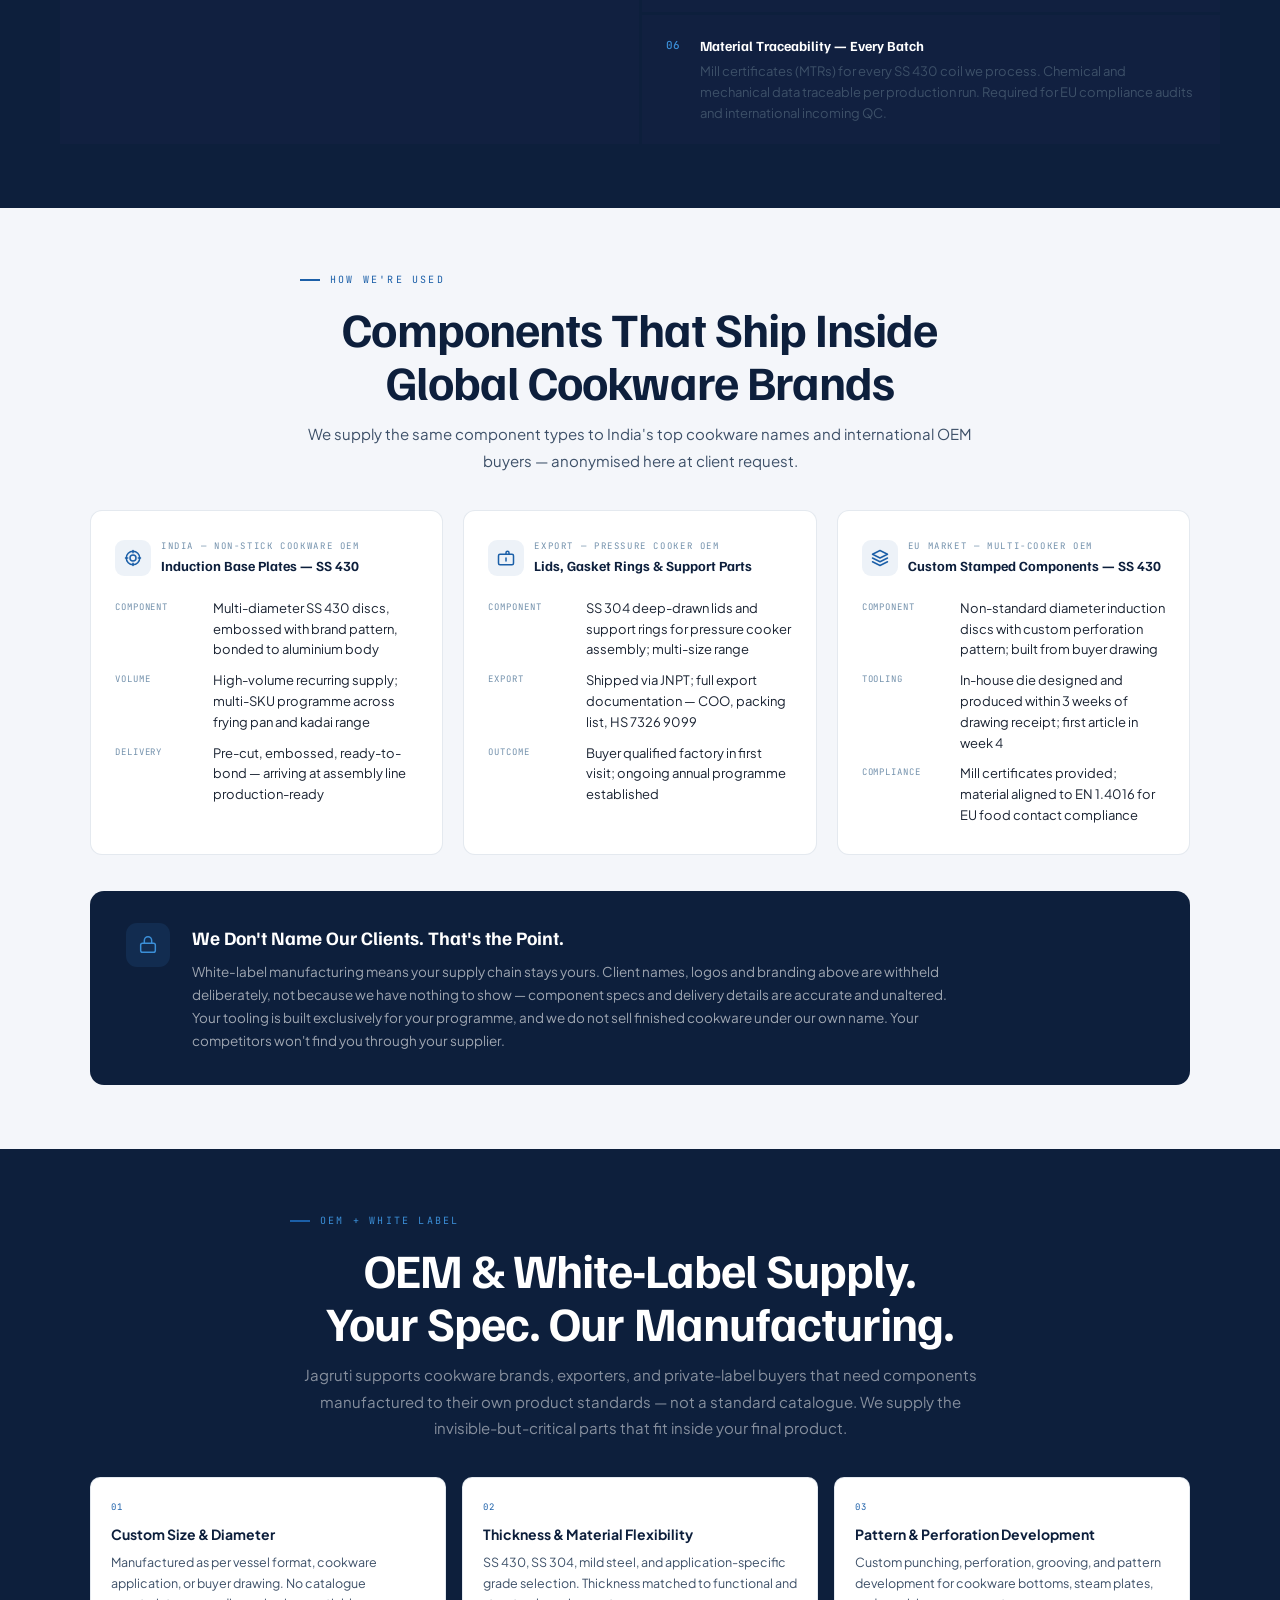
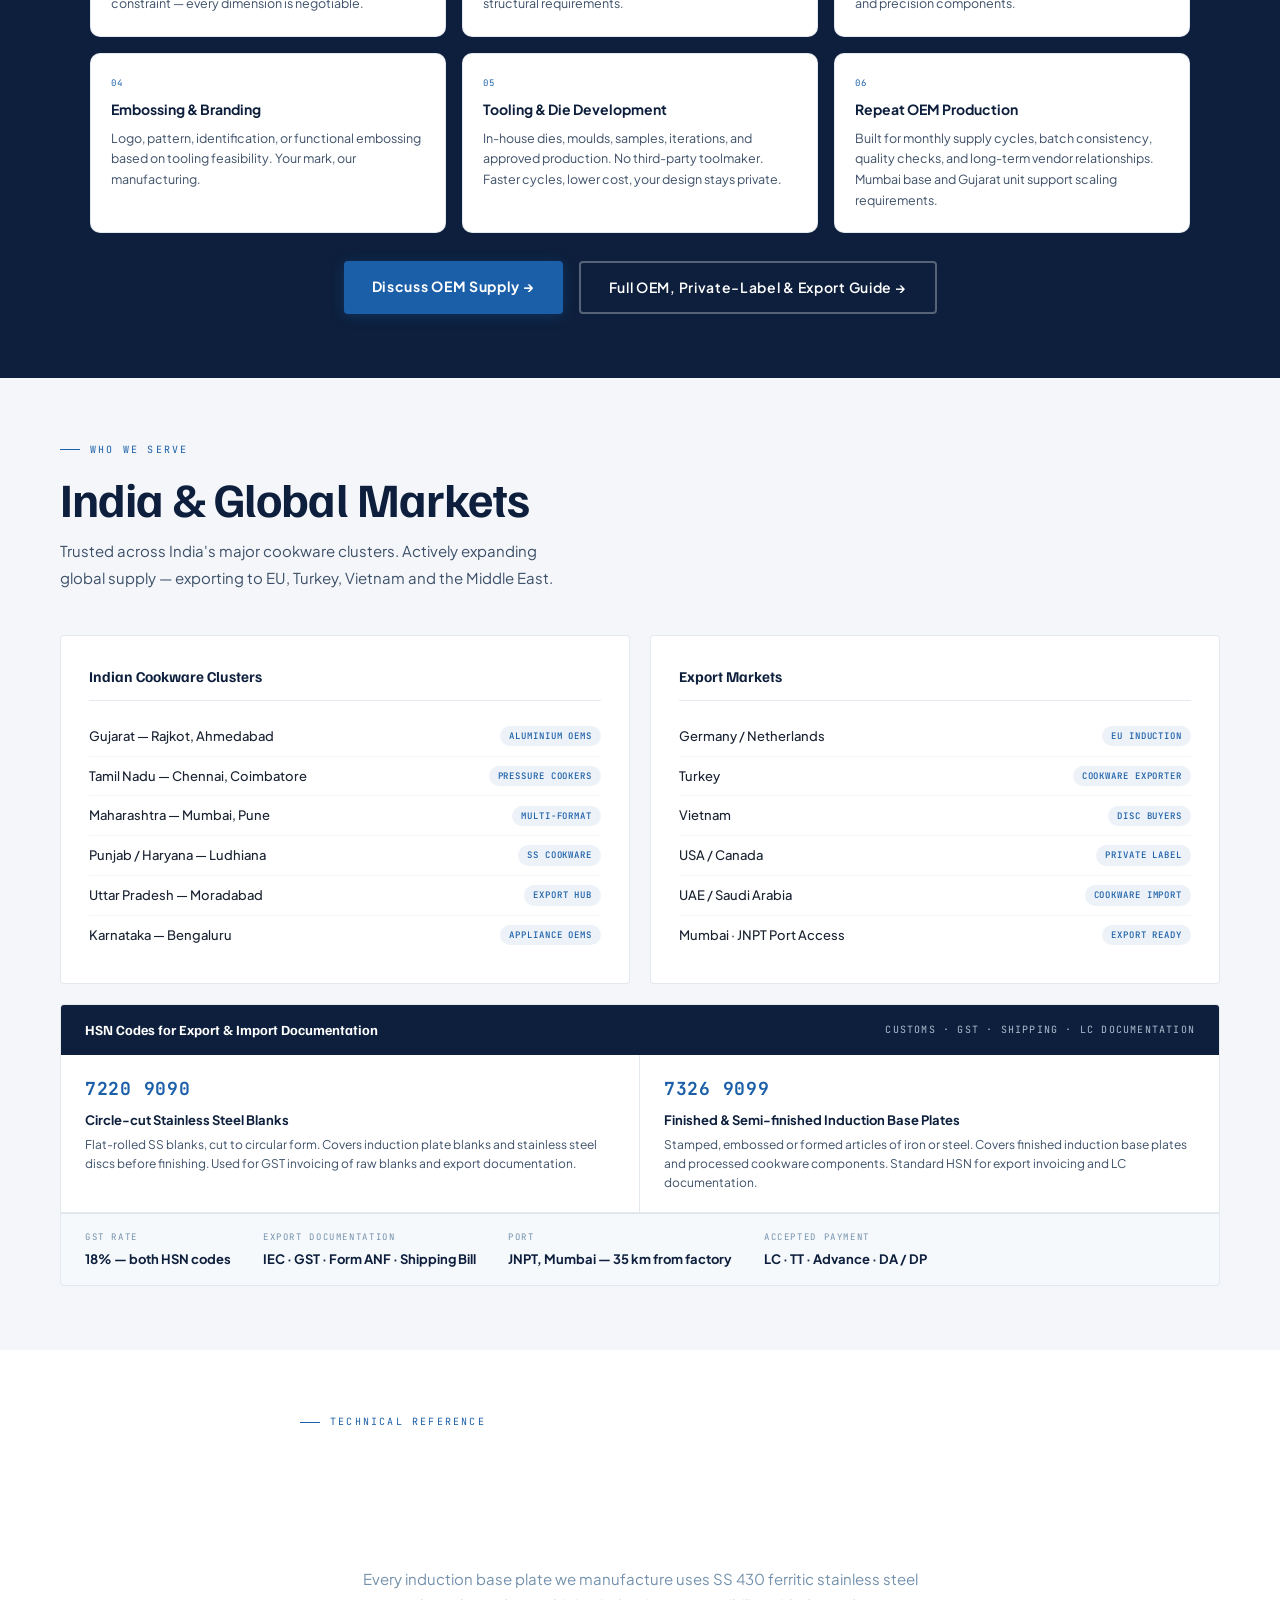
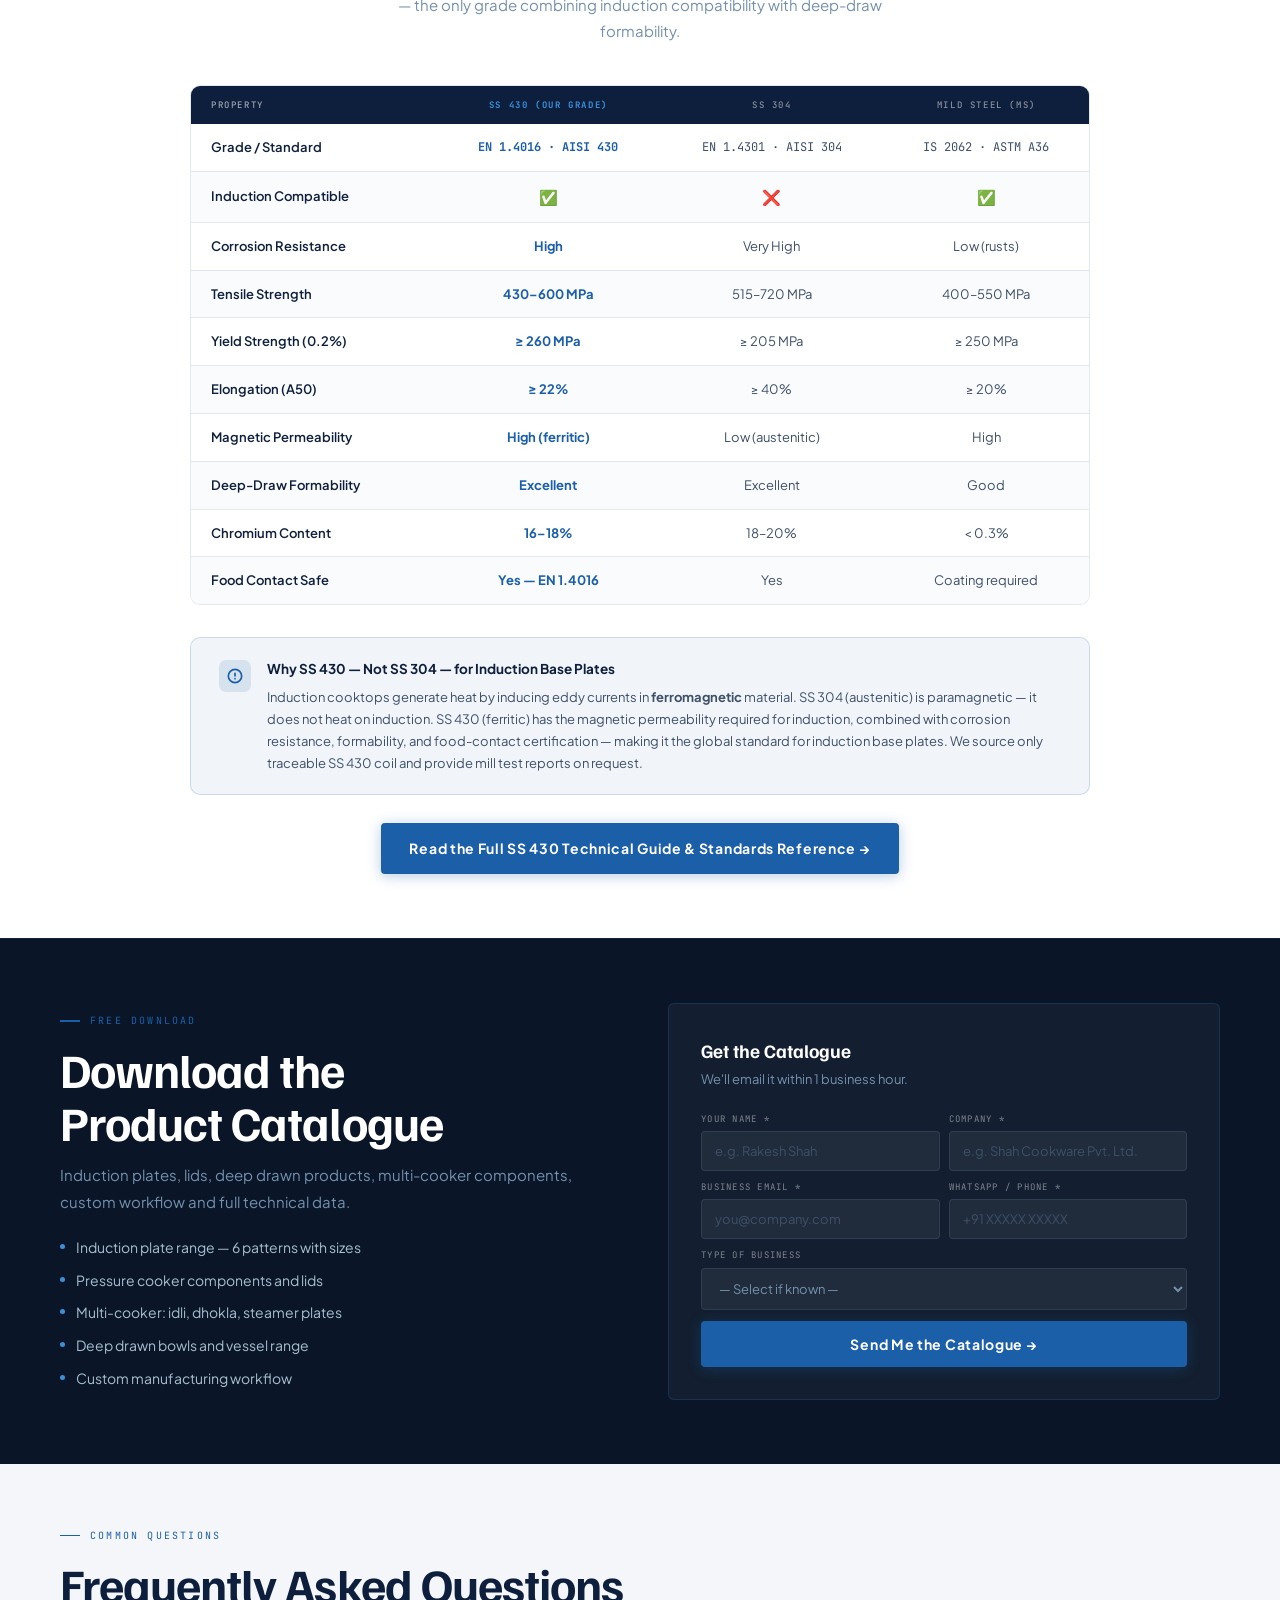
==== commit 6e7c8c46: "Convert nav language links into a compact dropdown; responsive QA pass - Replaced the inline 'HI · G" ====
--- a/index.html
+++ b/index.html
@@ -119,9 +119,14 @@
     <li><a href="/faq.html">FAQs</a></li>
     <li><a href="#contact" onclick="navTo(event,'#contact')">Contact</a></li>
   </ul>
-  <span class="nav-lang-group" style="margin-right:10px;font-size:12px;color:var(--steel-lt);letter-spacing:.04em;white-space:nowrap">
-    <a href="/hi/" style="color:inherit;text-decoration:none" aria-label="हिन्दी में पढ़ें">HI</a> · <a href="/gu/" style="color:inherit;text-decoration:none" aria-label="ગુજરાતીમાં વાંચો">GU</a> · <a href="/ru/" style="color:inherit;text-decoration:none" aria-label="Русская версия">RU</a>
-  </span>
+  <div class="nav-dd nav-lang-dd" style="margin-right:6px">
+    <a href="#" onclick="return false" aria-label="Select language" style="font-size:13px"><span aria-hidden="true">🌐</span> EN <span class="nav-dd-arrow">▾</span></a>
+    <div class="nav-drop" style="min-width:170px">
+      <a href="/hi/" aria-label="हिन्दी में पढ़ें">हिन्दी — Hindi</a>
+      <a href="/gu/" aria-label="ગુજરાતીમાં વાંચો">ગુજરાતી — Gujarati</a>
+      <a href="/ru/" aria-label="Русская версия">Русский — Russian</a>
+    </div>
+  </div>
   <a href="#contact" class="nav-cta">Request Sample</a>
   <a href="#contact" class="nav-mob-cta" onclick="navTo(event,'#contact')">Request Sample</a>
   <button class="ham" onclick="openNav()" aria-label="Menu">&#9776;</button>
--- a/styles.css
+++ b/styles.css
@@ -1053,6 +1053,7 @@
 @media(max-width:1100px){
   nav{padding:0 20px}
   .nav-links{display:none}
+  .nav-lang-dd{display:none}
   .nav-cta{display:none}
   .nav-mob-cta{display:inline-flex}
   .ham{display:flex}
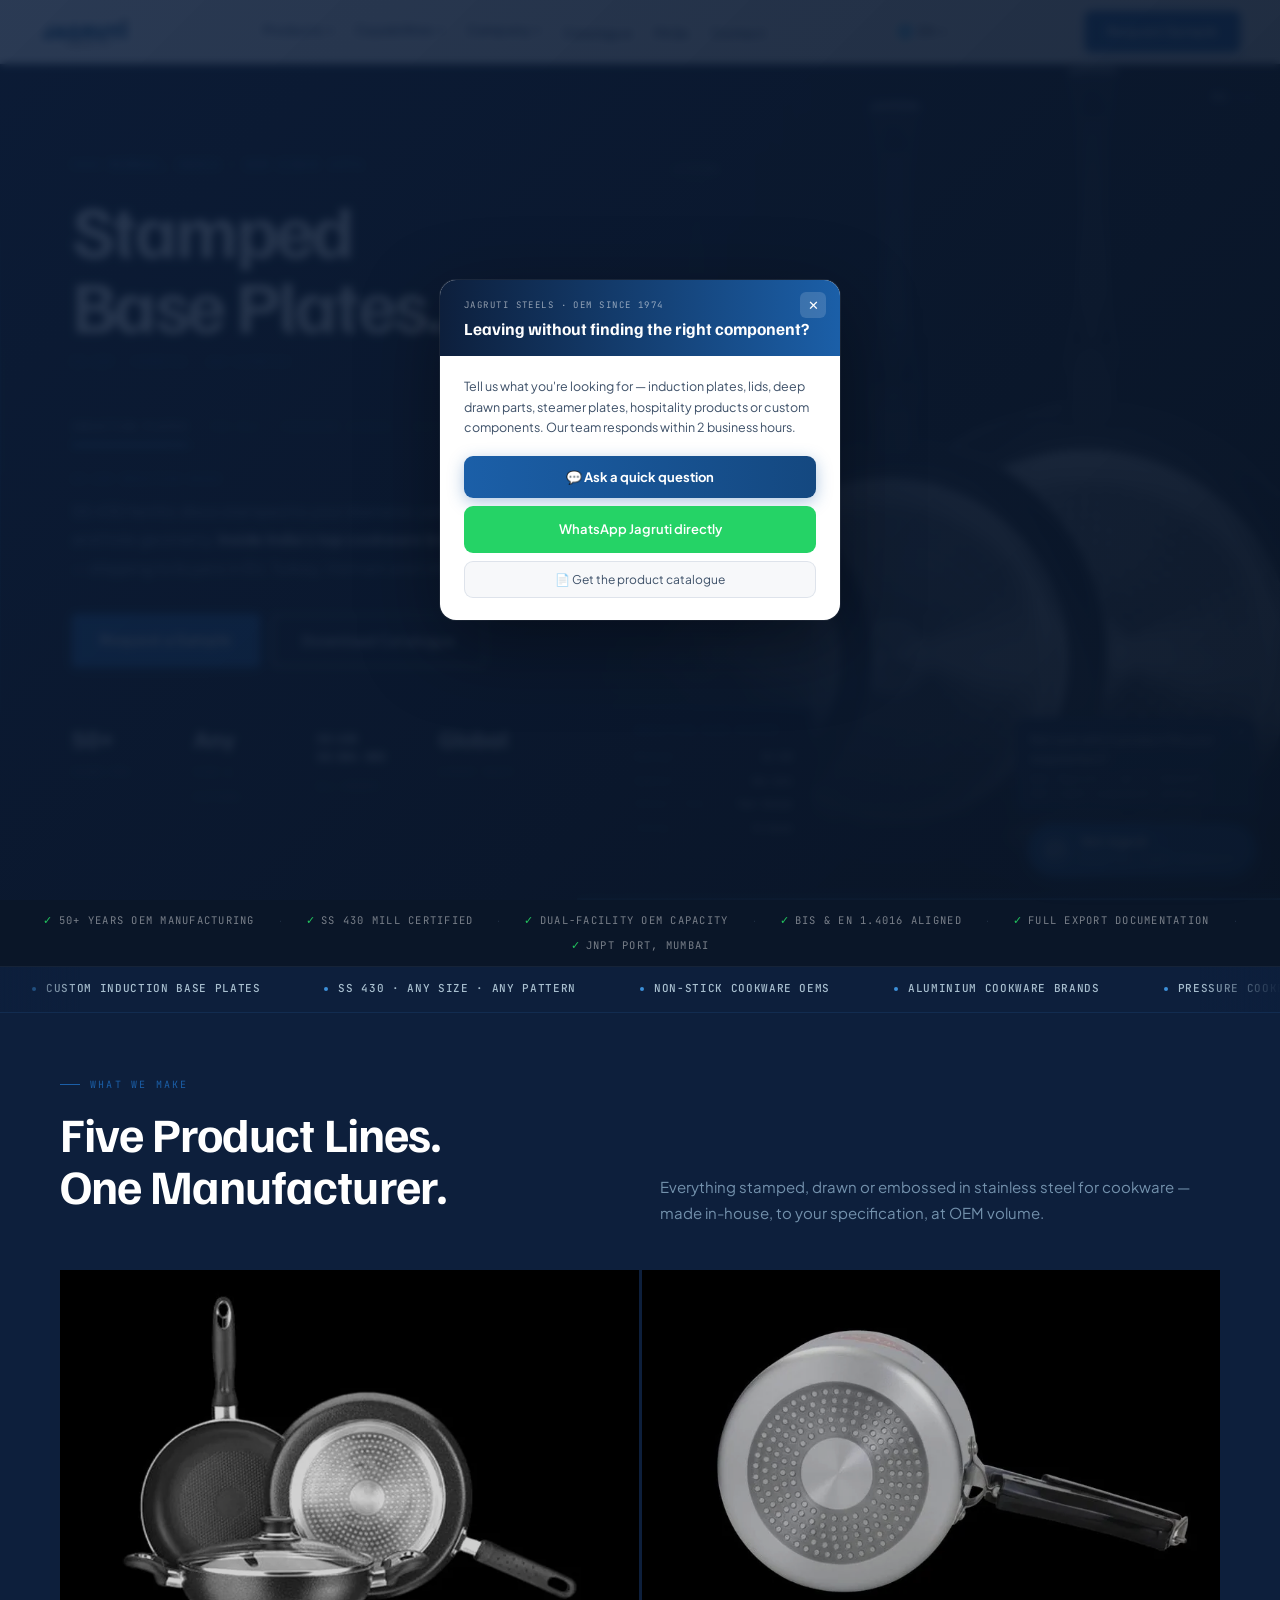
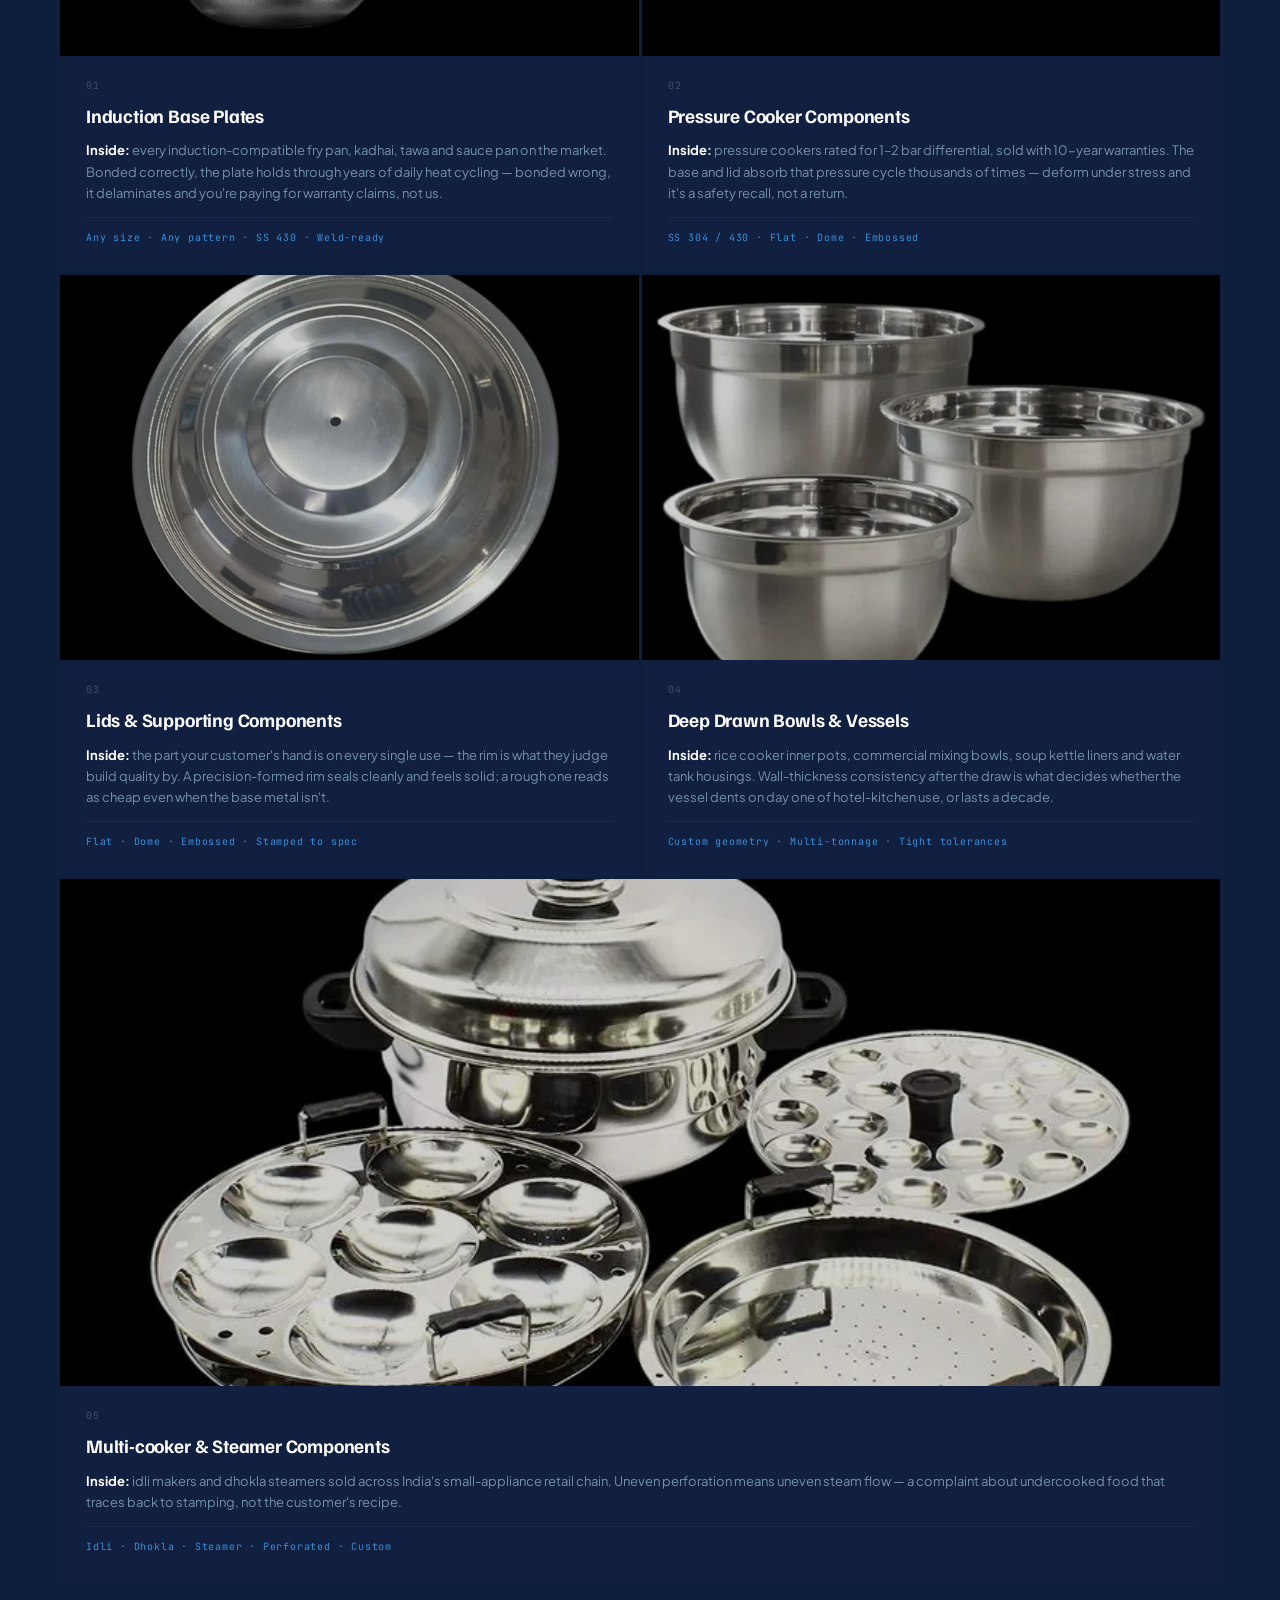
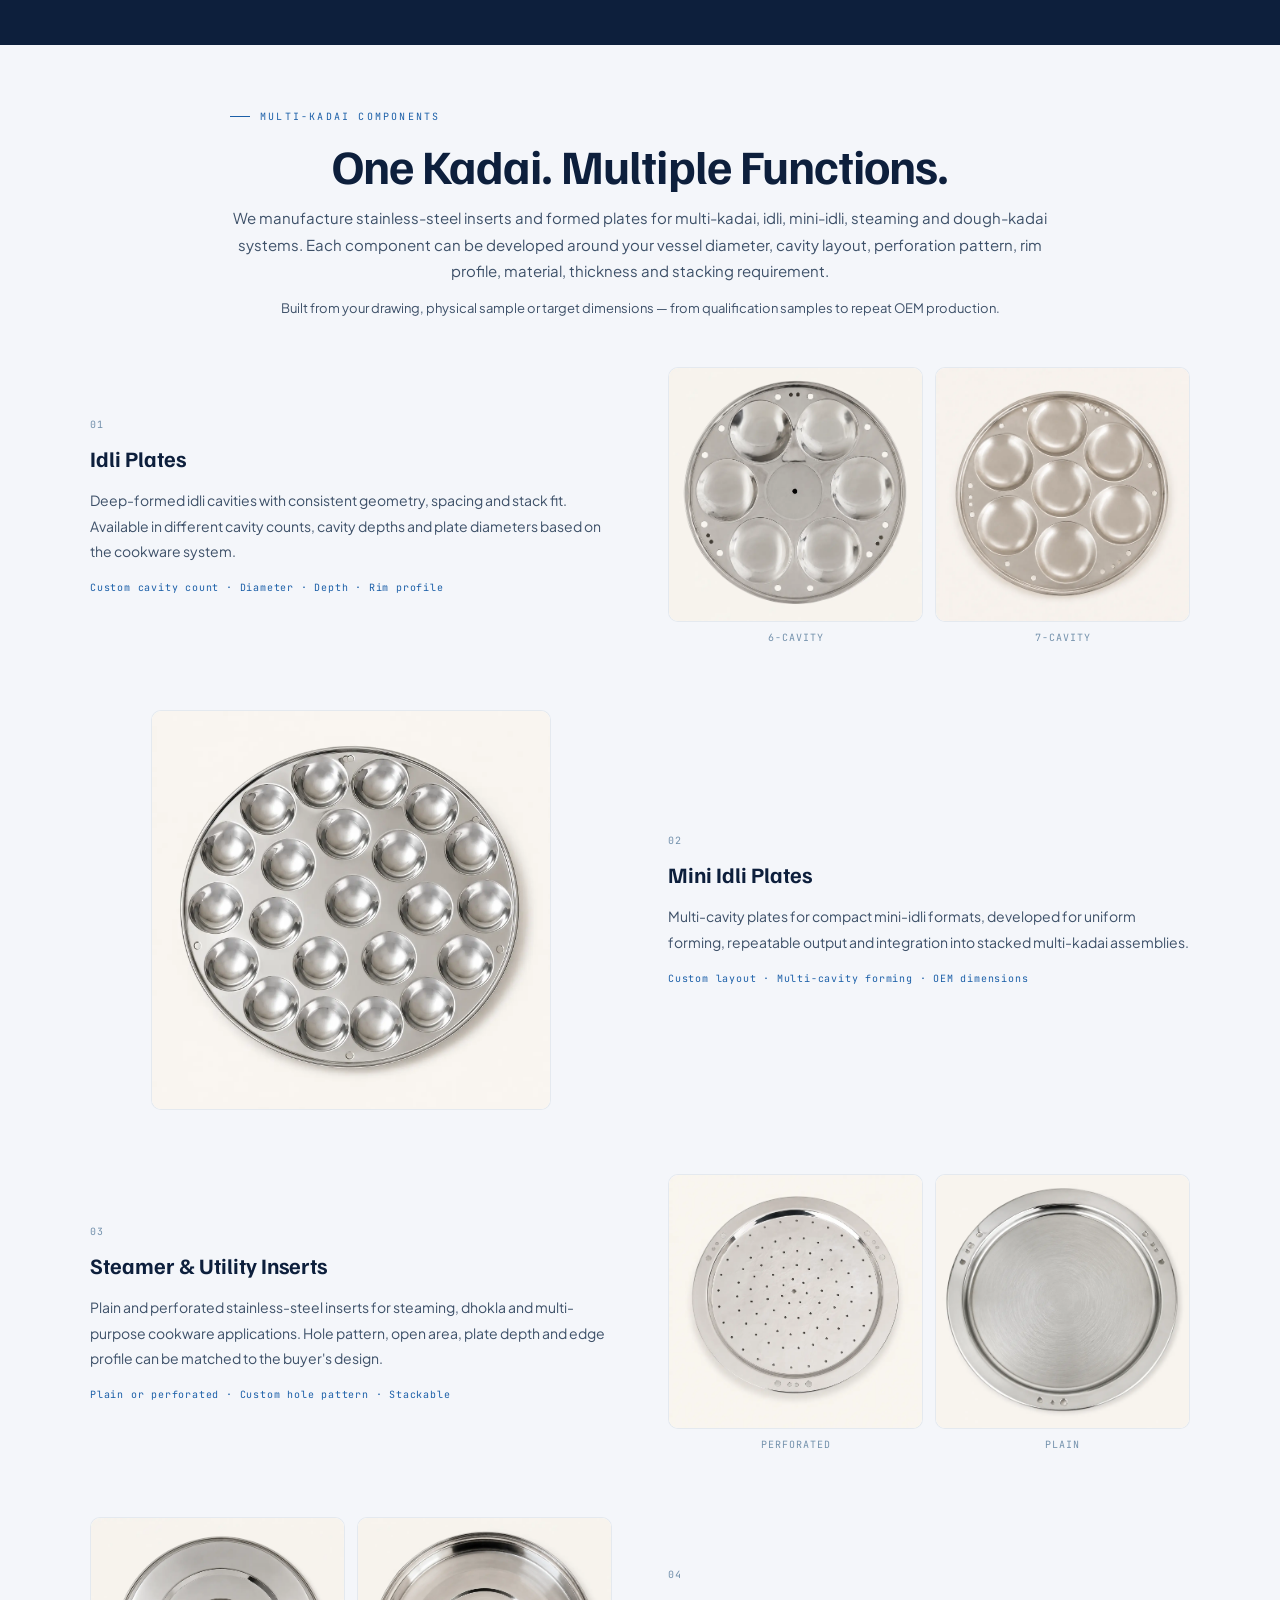
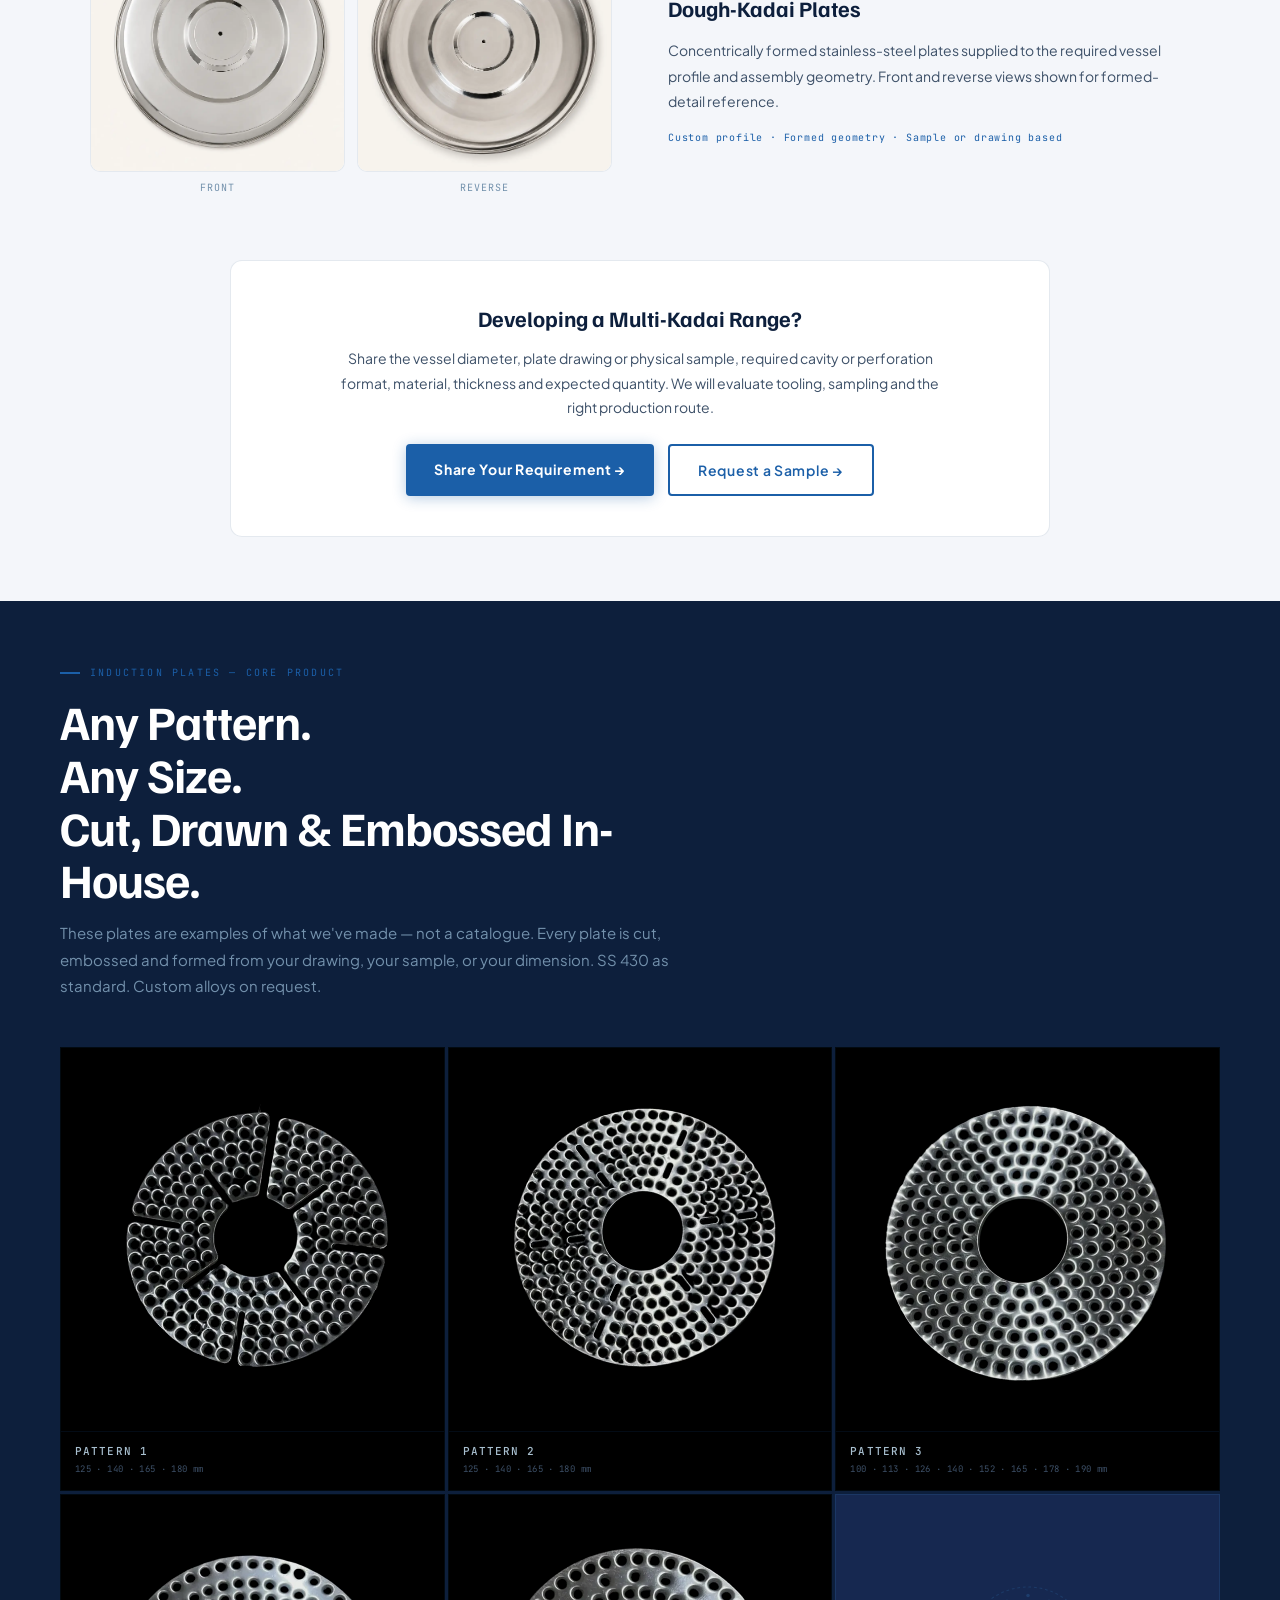
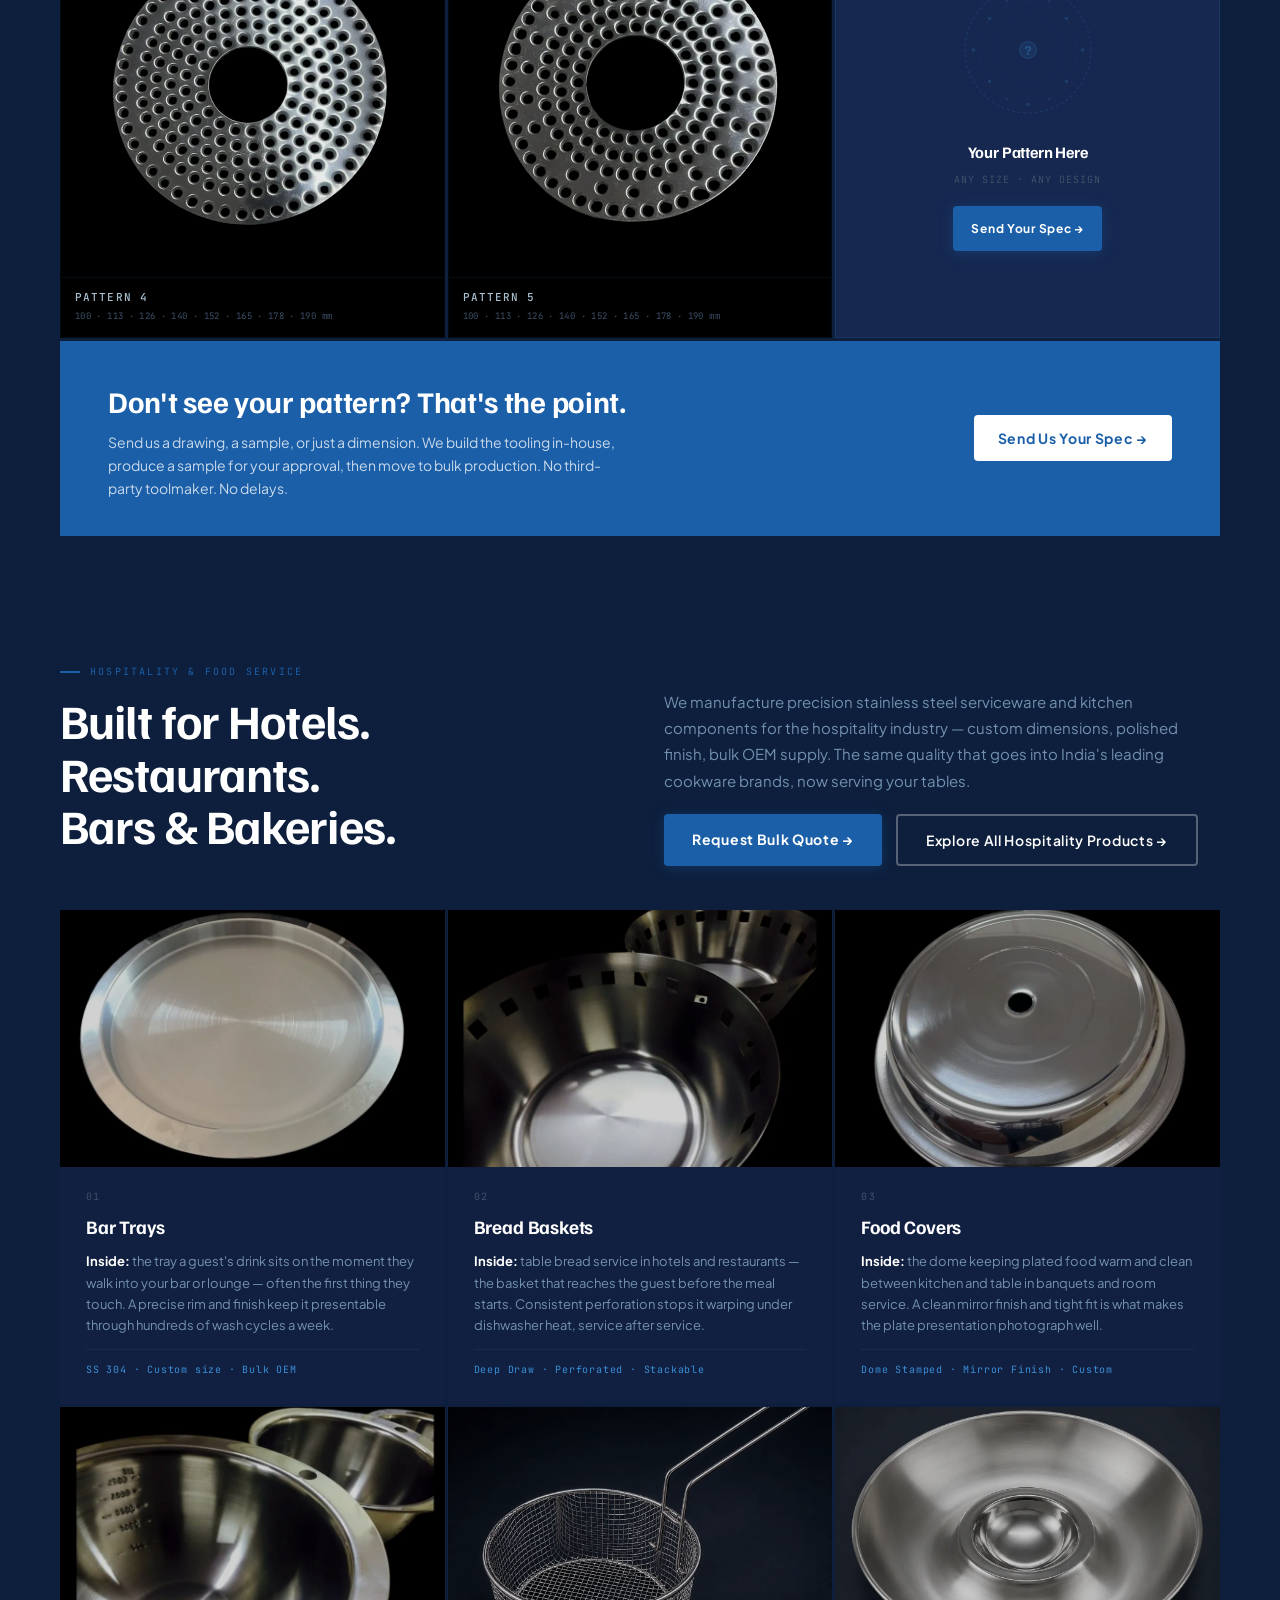
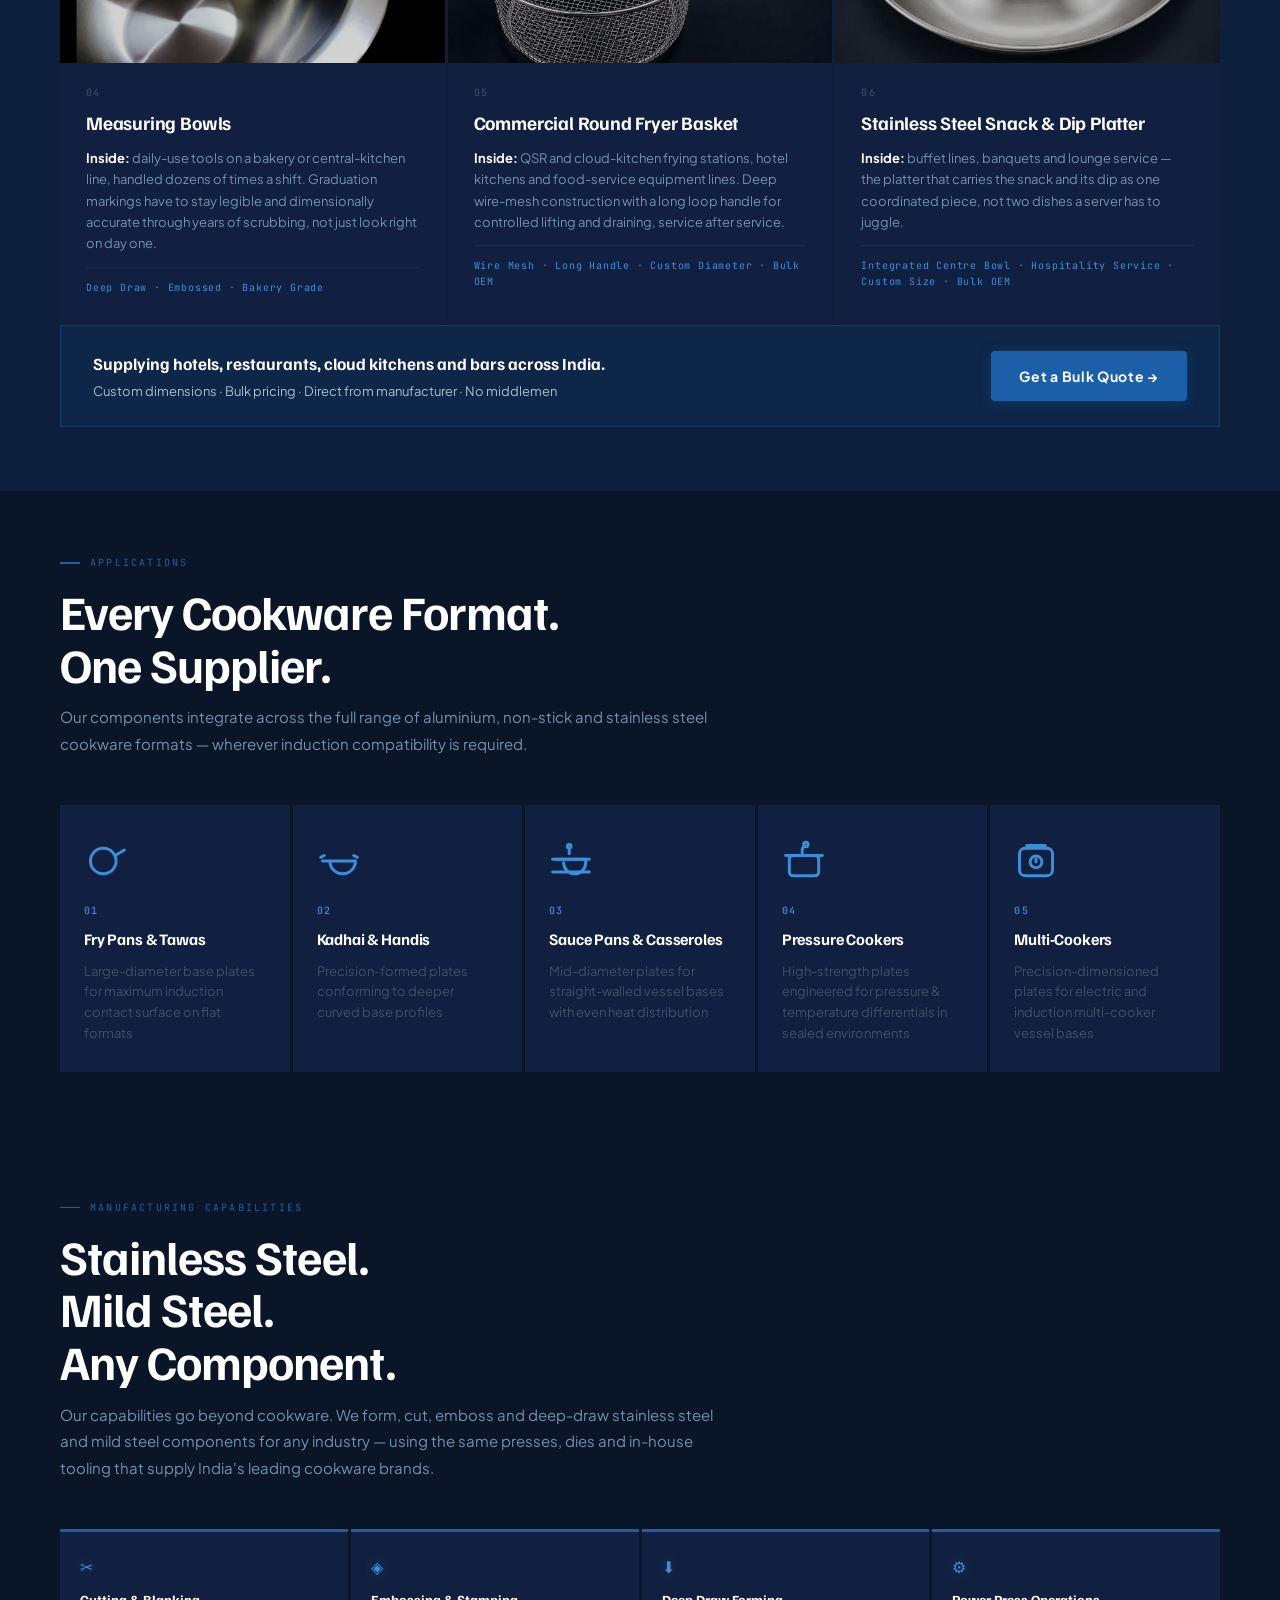
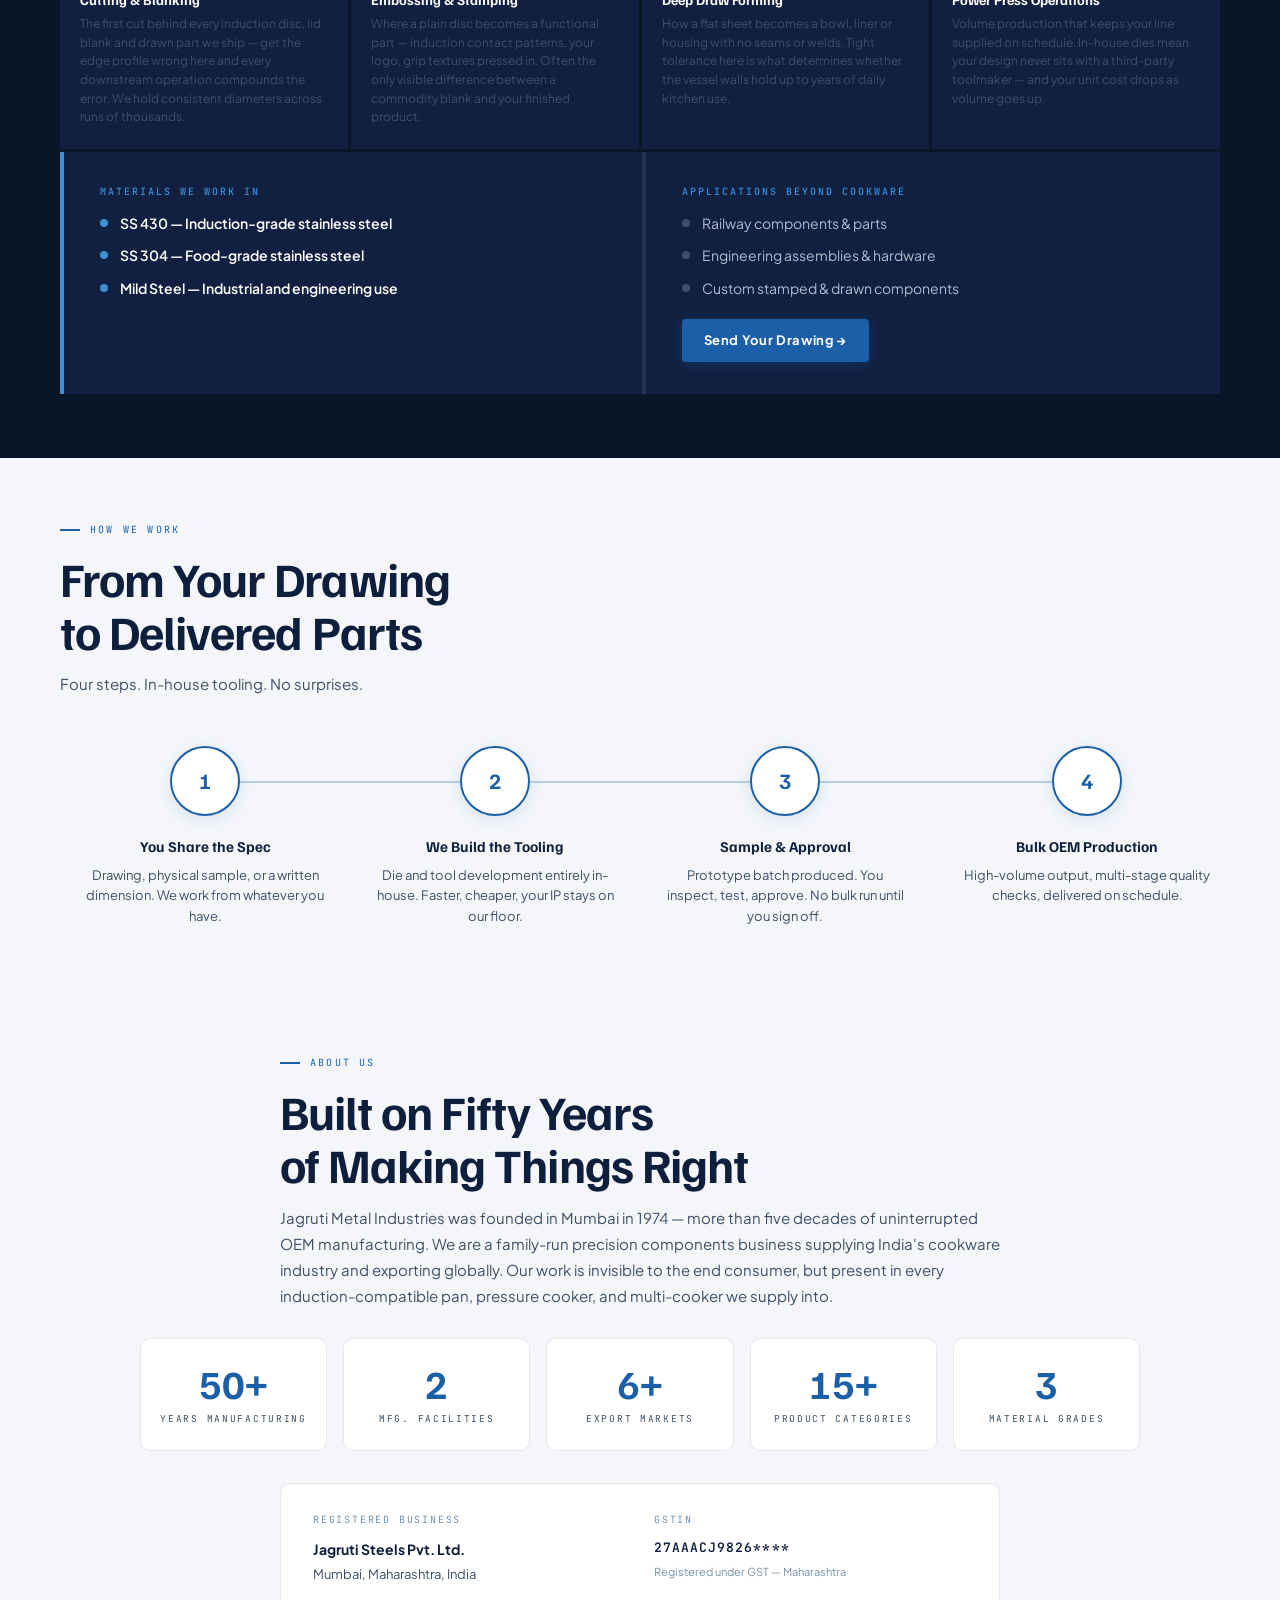
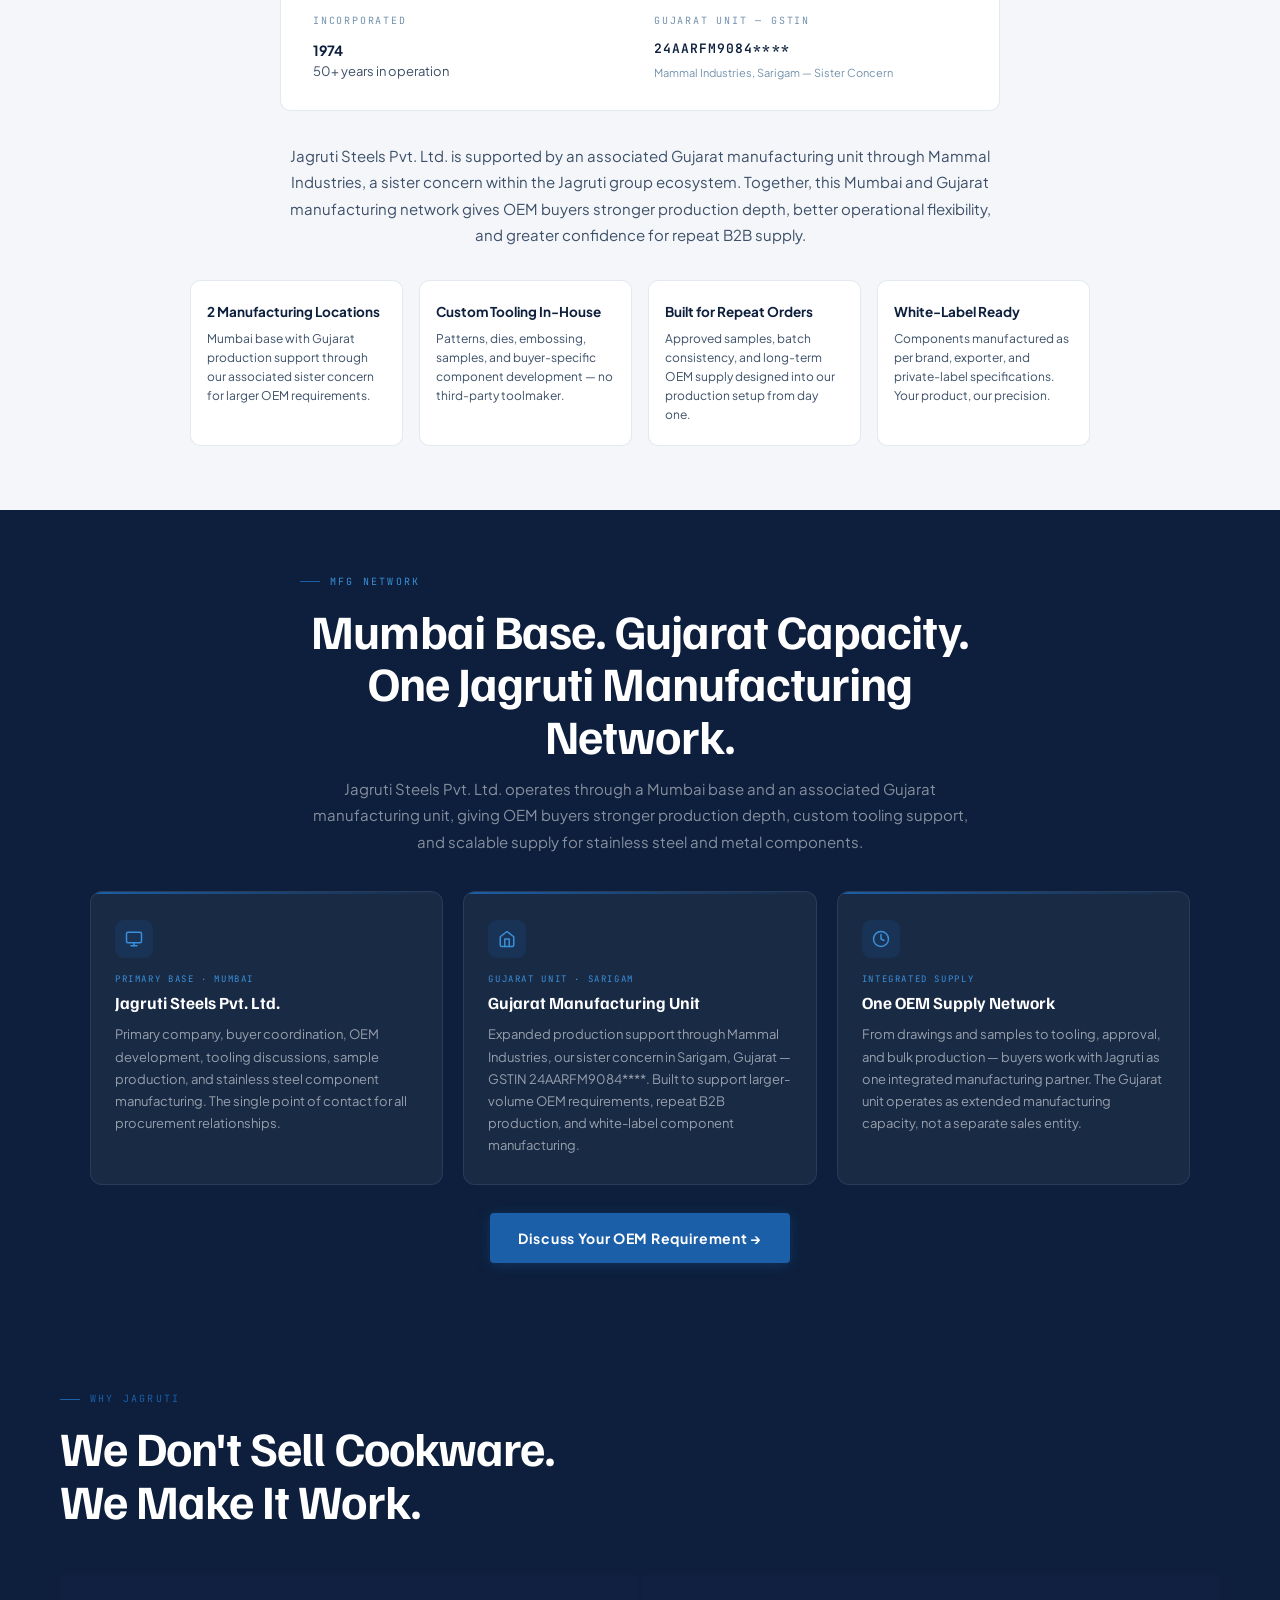
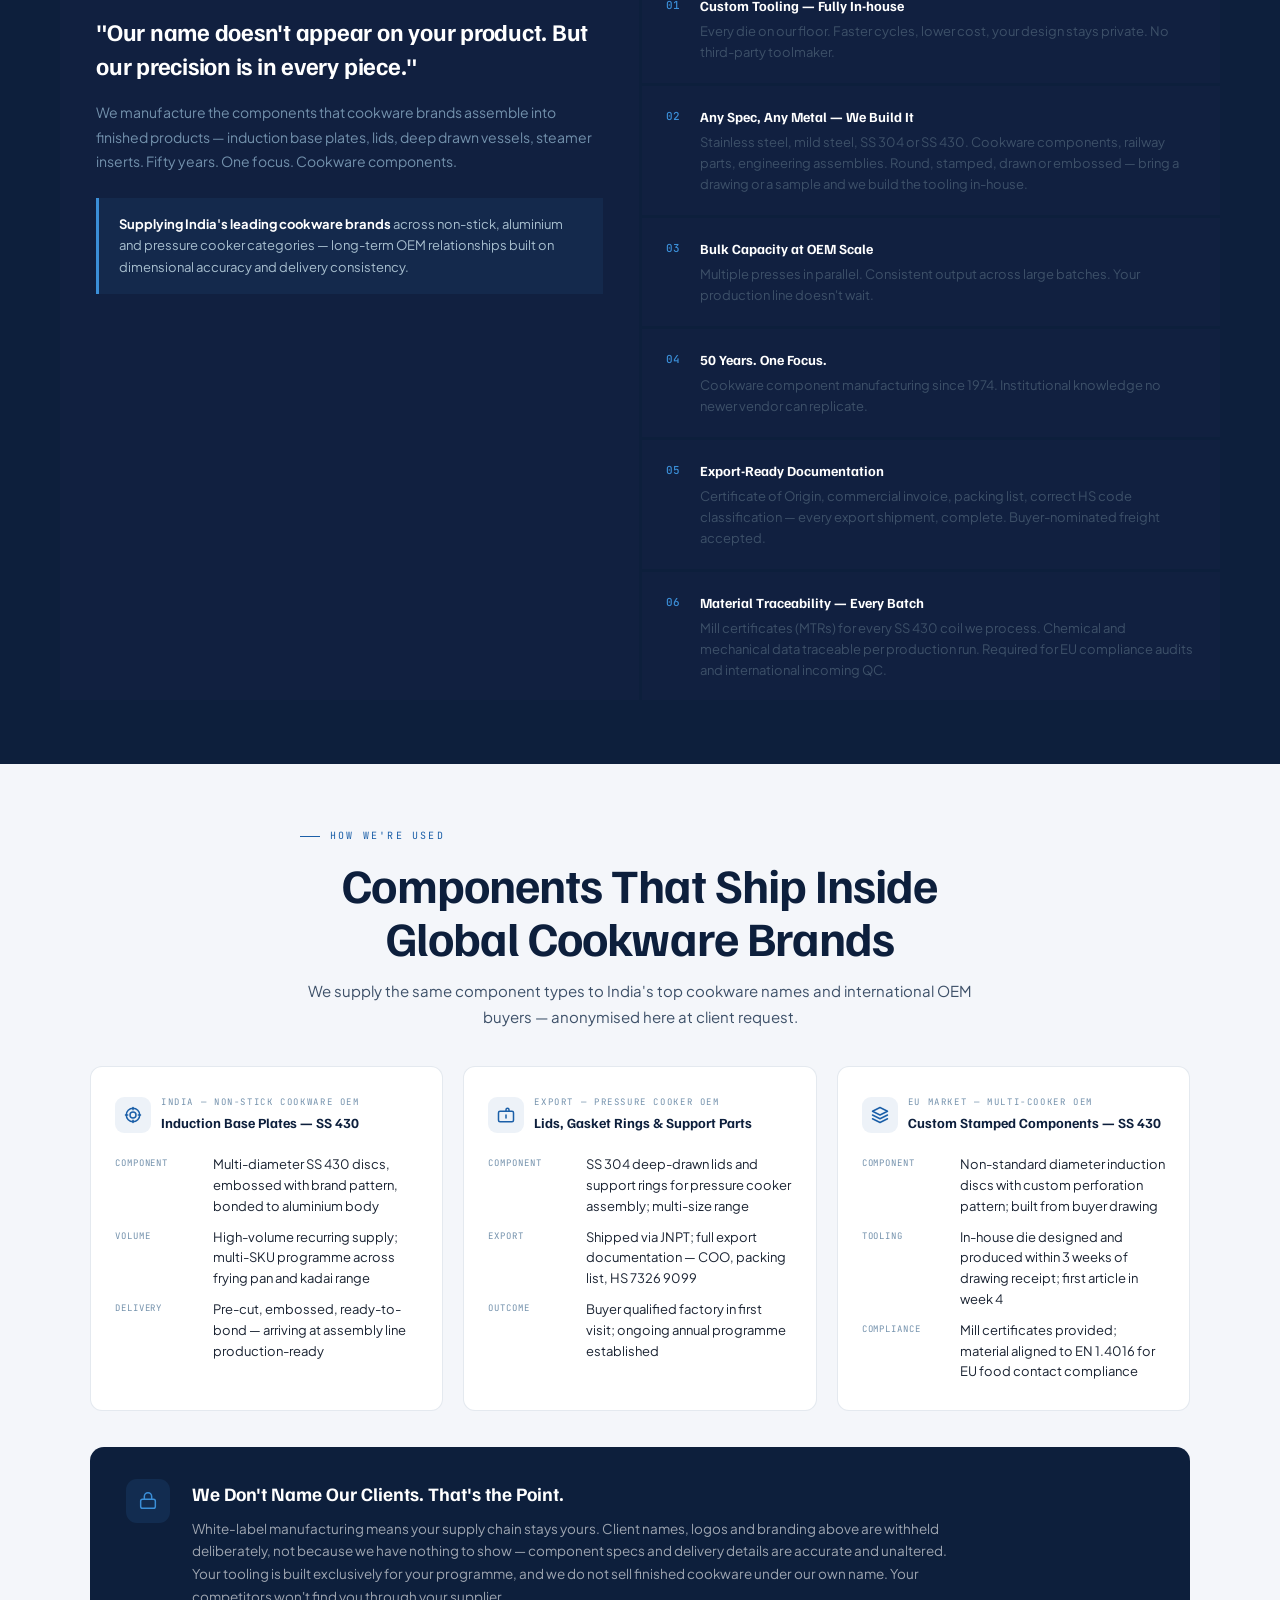
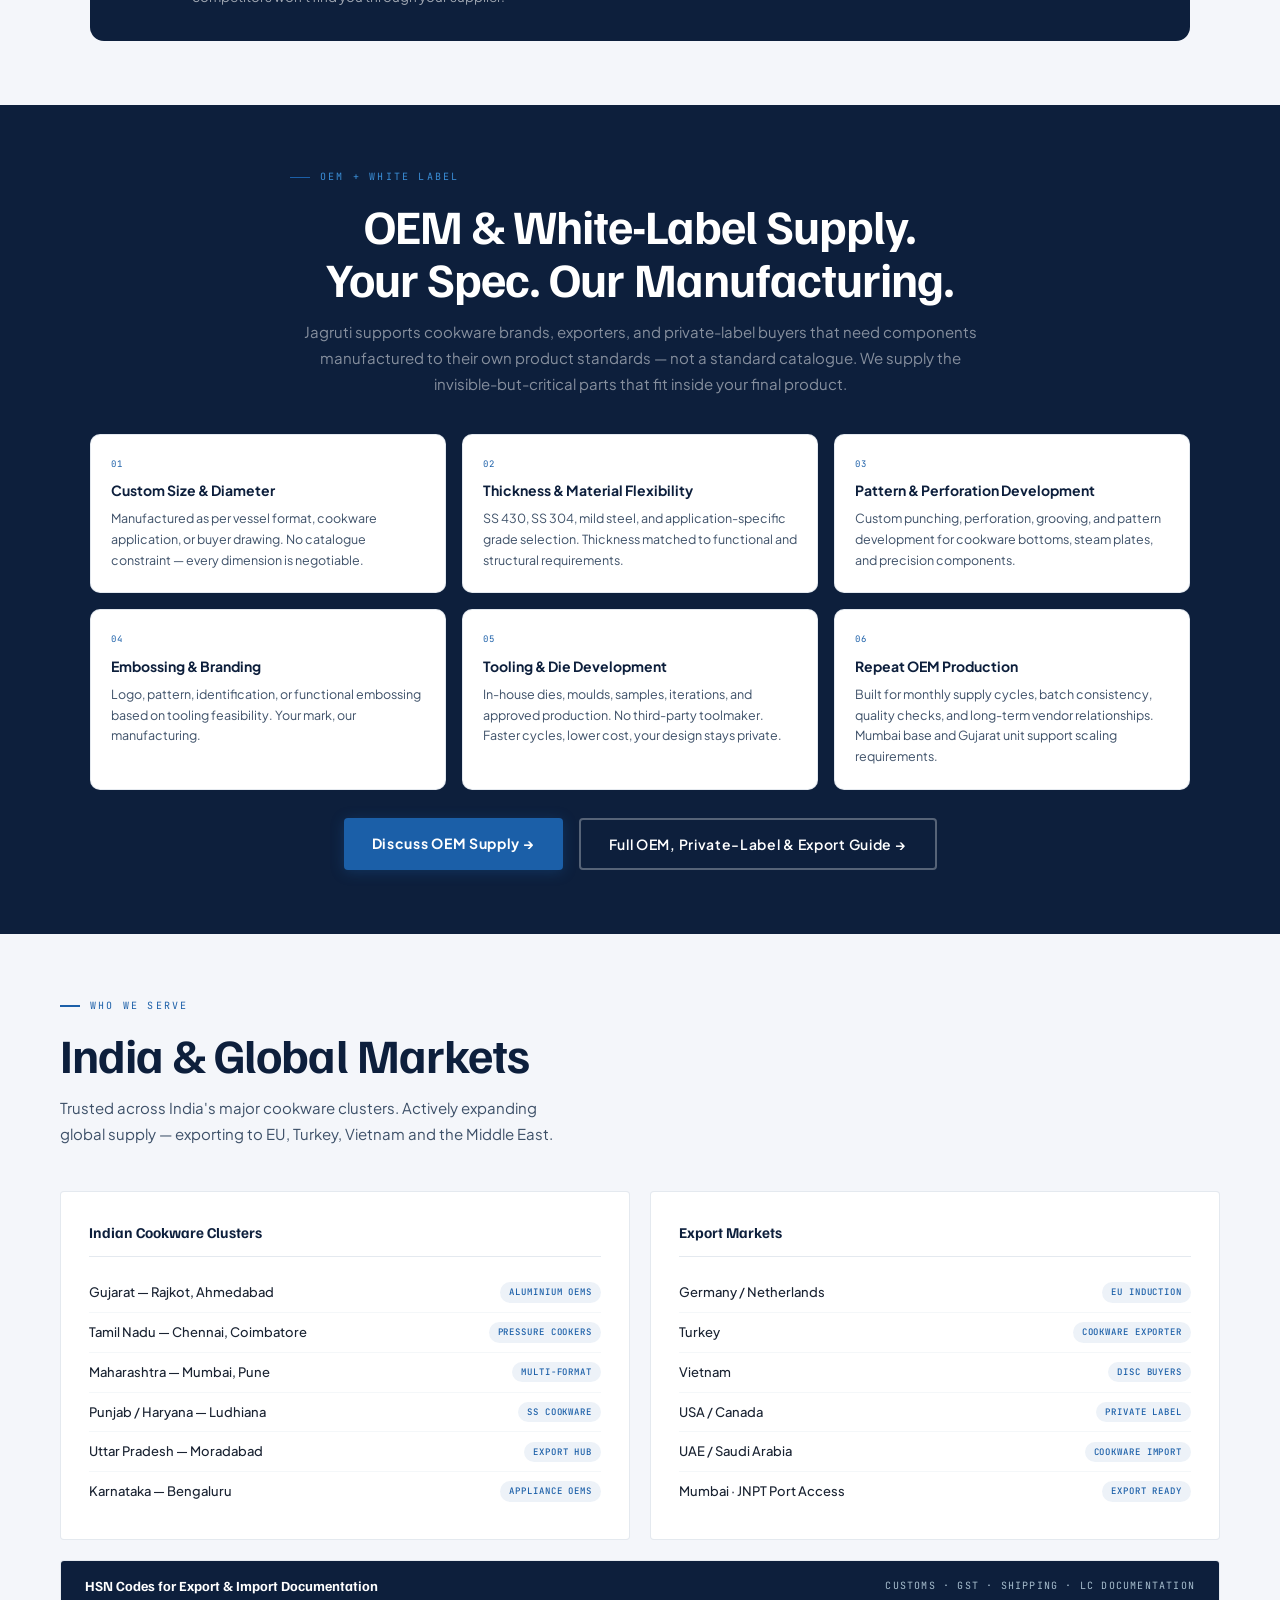
==== commit de313c72: "Add Multi-Kadai Components section to the homepage New dedicated section (id=multi-kadai-components)" ====
--- a/index.html
+++ b/index.html
@@ -70,7 +70,7 @@
 <script type="application/ld+json">{"@context":"https://schema.org","@type":"BreadcrumbList","itemListElement":[{"@type":"ListItem","position":1,"name":"Home","item":"https://www.jagrutisteels.com/"},{"@type":"ListItem","position":2,"name":"Products","item":"https://www.jagrutisteels.com/#products"},{"@type":"ListItem","position":3,"name":"Capabilities","item":"https://www.jagrutisteels.com/#capabilities"},{"@type":"ListItem","position":4,"name":"Catalogue","item":"https://www.jagrutisteels.com/#catalogue"},{"@type":"ListItem","position":5,"name":"FAQ","item":"https://www.jagrutisteels.com/faq.html"},{"@type":"ListItem","position":6,"name":"Contact","item":"https://www.jagrutisteels.com/#contact"}]}</script>
 <script type="application/ld+json">{"@context":"https://schema.org","@type":"Product","name":"SS 430 Induction Base Plate","description":"Custom-stamped SS 430 ferritic stainless steel induction base plates for non-stick, hard-anodised, pressure cooker and multi-cooker cookware. Any diameter, any hole pattern, any embossing — built to your drawing.","brand":{"@type":"Brand","name":"Jagruti Steels"},"manufacturer":{"@id":"https://www.jagrutisteels.com/#organization"},"category":"Cookware components / Induction base plates","material":"Stainless Steel SS 430 (ferritic, EN 1.4016)","countryOfOrigin":{"@type":"Country","name":"India"},"image":"https://www.jagrutisteels.com/catalogue-og.svg","offers":{"@type":"AggregateOffer","priceCurrency":"USD","lowPrice":"0","availability":"https://schema.org/InStock","url":"https://www.jagrutisteels.com/#contact","seller":{"@id":"https://www.jagrutisteels.com/#organization"}}}</script>
 
-<script type="application/ld+json">{"@context":"https://schema.org","@type":"ItemList","name":"Jagruti Steels Product Categories","description":"Precision stamped and deep drawn cookware components manufactured by Jagruti Steels Pvt. Ltd.","itemListElement":[{"@type":"ListItem","position":1,"name":"SS 430 Induction Base Plates","description":"Custom-diameter SS 430 ferritic stainless steel induction discs with any hole pattern or embossing","url":"https://www.jagrutisteels.com/#products"},{"@type":"ListItem","position":2,"name":"Pressure Cooker Components","description":"Lids, gasket rings, support rings and pressure bodies in SS 304 and SS 430","url":"https://www.jagrutisteels.com/#products"},{"@type":"ListItem","position":3,"name":"Deep Drawn Vessels","description":"Deep drawn stainless steel vessels for cookware and appliance OEMs","url":"https://www.jagrutisteels.com/#products"},{"@type":"ListItem","position":4,"name":"Lids and Support Parts","description":"Precision-stamped lid blanks and support components for cookware assembly","url":"https://www.jagrutisteels.com/#products"},{"@type":"ListItem","position":5,"name":"Hospitality and Institutional Products","description":"Stainless steel serving and kitchen components for hospitality sector","url":"https://www.jagrutisteels.com/#products"},{"@type":"ListItem","position":6,"name":"Custom OEM Components","description":"Any geometry, any stainless steel grade — built to your engineering drawing","url":"https://www.jagrutisteels.com/#contact"}]}</script>
+<script type="application/ld+json">{"@context":"https://schema.org","@type":"ItemList","name":"Jagruti Steels Product Categories","description":"Precision stamped and deep drawn cookware components manufactured by Jagruti Steels Pvt. Ltd.","itemListElement":[{"@type":"ListItem","position":1,"name":"SS 430 Induction Base Plates","description":"Custom-diameter SS 430 ferritic stainless steel induction discs with any hole pattern or embossing","url":"https://www.jagrutisteels.com/#products"},{"@type":"ListItem","position":2,"name":"Pressure Cooker Components","description":"Lids, gasket rings, support rings and pressure bodies in SS 304 and SS 430","url":"https://www.jagrutisteels.com/#products"},{"@type":"ListItem","position":3,"name":"Deep Drawn Vessels","description":"Deep drawn stainless steel vessels for cookware and appliance OEMs","url":"https://www.jagrutisteels.com/#products"},{"@type":"ListItem","position":4,"name":"Lids and Support Parts","description":"Precision-stamped lid blanks and support components for cookware assembly","url":"https://www.jagrutisteels.com/#products"},{"@type":"ListItem","position":5,"name":"Multi-Kadai Components","description":"Idli plates, mini idli plates, dough-kadai plates and steamer inserts for multi-kadai cookware systems","url":"https://www.jagrutisteels.com/#multi-kadai-components"},{"@type":"ListItem","position":6,"name":"Hospitality and Institutional Products","description":"Stainless steel serving and kitchen components for hospitality sector","url":"https://www.jagrutisteels.com/#products"},{"@type":"ListItem","position":7,"name":"Custom OEM Components","description":"Any geometry, any stainless steel grade — built to your engineering drawing","url":"https://www.jagrutisteels.com/#contact"}]}</script>
 <script type="application/ld+json">{"@context":"https://schema.org","@type":"FAQPage","mainEntity":[{"@type":"Question","name":"What stainless steel grade do you use for induction base plates?","acceptedAnswer":{"@type":"Answer","text":"Every induction base plate we manufacture uses SS 430 ferritic stainless steel — the only grade that combines the magnetic permeability required for induction heating with the formability needed for precision deep-draw stamping. We do not use SS 201, mild steel, or any substitute material. Each production batch is traceable to mill certificates that document the chemical composition."}},{"@type":"Question","name":"Why is SS 430 used for induction base plates and not SS 304?","acceptedAnswer":{"@type":"Answer","text":"Induction cooktops generate heat by inducing current in ferromagnetic materials. SS 304 (austenitic stainless steel) is non-magnetic and therefore induction-incompatible. SS 430 (ferritic stainless steel) is magnetic, making it the global industry standard for induction base plates. When bonded to an aluminium cookware body, the SS 430 plate enables full induction compatibility while the aluminium delivers rapid, even heat distribution."}},{"@type":"Question","name":"Can you provide material test certificates and traceability documentation?","acceptedAnswer":{"@type":"Answer","text":"Yes. On request, we provide mill certificates (MTRs) confirming the chemical and mechanical properties of the SS 430 coil used in your specific production run. Batch-level traceability is maintained throughout our process, giving international buyers full material verification for customs clearance, compliance audits, and incoming quality inspection."}},{"@type":"Question","name":"Are your products compliant with international food contact and cookware standards?","acceptedAnswer":{"@type":"Answer","text":"Our SS 430 induction base plates meet the material standards applicable to cookware components in our key export markets. We are aligned with BIS standards for the Indian market, and can provide supporting documentation for buyers operating under EU food contact regulations including LFGB and EN 1.4016 equivalents. Specific compliance documentation is confirmed and packaged at the qualification stage."}},{"@type":"Question","name":"Which countries do you export to, and what documentation do you provide?","acceptedAnswer":{"@type":"Answer","text":"We export to the European Union, Turkey, Vietnam, the UAE, and other international markets. For cross-border buyers, we provide full documentation: Certificate of Origin, commercial invoices, packing lists, and correct HS code classification. We accommodate buyer-nominated freight forwarders and align with your import compliance requirements from the outset."}},{"@type":"Question","name":"What is your minimum order quantity?","acceptedAnswer":{"@type":"Answer","text":"Our MOQ is fully flexible — structured around product geometry, specification complexity, and your production timeline rather than a fixed number. We work with buyers across the full order spectrum, from initial qualification samples and first-article runs through to large-volume recurring supply programmes."}},{"@type":"Question","name":"What are your lead times for standard and custom orders?","acceptedAnswer":{"@type":"Answer","text":"Lead times are confirmed at order placement following design approval and specification sign-off. With manufacturing facilities in both Mumbai and Gujarat, we maintain disciplined production schedules and a consistent track record of on-time delivery. Contact us with your specifications for a project-specific commitment."}},{"@type":"Question","name":"What is your monthly production capacity?","acceptedAnswer":{"@type":"Answer","text":"We operate dual manufacturing facilities in Mumbai and Gujarat which together give us combined capacity to fulfil large-volume orders, run parallel production programmes, and absorb demand surges during peak cookware seasons from September to March. Our dual-plant structure provides supply continuity."}},{"@type":"Question","name":"Can you manufacture to our exact specifications?","acceptedAnswer":{"@type":"Answer","text":"Fully. We produce to any diameter, thickness, hole pattern, perforation geometry, and edge finish you require. Our in-house tooling team works from your engineering drawings, technical datasheets, or a physical sample. Logo embossing, brand-specific patterns, and non-standard geometries are all within our capability. We are a true OEM partner — not a catalogue supplier."}},{"@type":"Question","name":"Do you support sample orders and white-label manufacturing?","acceptedAnswer":{"@type":"Answer","text":"Yes on both counts. Qualification samples are a necessary step in any supply relationship — we provide first-article samples with dimensional inspection reports and material certificates. For white-label and private-label buyers: components are manufactured to your product specification. Your branding stays private. Our name does not appear on your product."}},{"@type":"Question","name":"Do you operate from more than one manufacturing location?","acceptedAnswer":{"@type":"Answer","text":"Yes. Jagruti Steels Pvt. Ltd. operates from Mumbai and is supported by an associated Gujarat manufacturing unit through Mammal Industries, a sister concern. The Gujarat unit is located in Sarigam, Gujarat, and strengthens our network with expanded production capacity supporting larger OEM requirements, repeat production cycles, and white-label supply."}},{"@type":"Question","name":"How long has Jagruti Steels been in operation, and can buyers visit?","acceptedAnswer":{"@type":"Answer","text":"Jagruti Steels Pvt. Ltd. was founded in 1974 — over 50 years of uninterrupted manufacturing in Mumbai. We welcome facility visits from qualified buyers and procurement teams. Both our Mumbai and Gujarat plants are available for inspection, including process walkthroughs, tooling reviews, and material traceability demonstrations."}}]}</script>
 <script type="application/ld+json">{"@context":"https://schema.org","@type":"SpeakableSpecification","cssSelector":["h1","h2",".ssub",".faq-a"]}</script>
 <script type="application/ld+json">{"@context":"https://schema.org","@type":"Service","name":"Custom OEM Cookware Component Manufacturing","provider":{"@id":"https://www.jagrutisteels.com/#organization"},"serviceType":"Precision metal stamping and deep draw forming","description":"End-to-end OEM manufacturing of custom cookware components — from engineering drawing to production-ready part. In-house tooling, SS 430 / SS 304 / MS, any size and pattern. Serving cookware brands across India and globally.","areaServed":["India","European Union","Turkey","Vietnam","United Arab Emirates","United States"],"hasOfferCatalog":{"@type":"OfferCatalog","name":"Cookware Component Catalogue","itemListElement":[{"@type":"Offer","itemOffered":{"@type":"Product","name":"SS 430 Induction Base Plate"}},{"@type":"Offer","itemOffered":{"@type":"Product","name":"Pressure Cooker Lid"}},{"@type":"Offer","itemOffered":{"@type":"Product","name":"Deep Drawn Vessel"}}]}}</script>
@@ -91,6 +91,7 @@
         <a href="#products" onclick="navTo(event,'#products')">What We Make</a>
         <a href="#induction" onclick="navTo(event,'#induction')">Induction Plates</a>
         <a href="/pressure-cooker-components-manufacturer.html">Pressure Cooker Components</a>
+        <a href="#multi-kadai-components" onclick="navTo(event,'#multi-kadai-components')">Multi-Kadai Components</a>
         <a href="/hospitality-food-service.html">Hospitality &amp; Food Service</a>
         <a href="#applications" onclick="navTo(event,'#applications')">Applications</a>
       </div>
@@ -143,6 +144,7 @@
     <a href="#products" onclick="navTo(event,'#products')">What We Make</a>
     <a href="#induction" onclick="navTo(event,'#induction')">Induction Plates</a>
     <a href="/pressure-cooker-components-manufacturer.html">Pressure Cooker Components</a>
+    <a href="#multi-kadai-components" onclick="navTo(event,'#multi-kadai-components')">Multi-Kadai Components</a>
     <a href="/hospitality-food-service.html">Hospitality &amp; Food Service</a>
     <a href="#applications" onclick="navTo(event,'#applications')">Applications</a>
     <div class="mob-group">Capabilities</div>
@@ -328,6 +330,113 @@
         <div class="pcard-tag">Idli · Dhokla · Steamer · Perforated · Custom</div>
       </div>
       <div class="pcard-line"></div>
+    </div>
+  </div>
+</section>
+
+<!-- MULTI-KADAI COMPONENTS -->
+<section id="multi-kadai-components" class="sec" style="background:var(--off)">
+  <div class="fade-up" style="max-width:820px;margin:0 auto 48px;text-align:center">
+    <div class="skicker">Multi-Kadai Components</div>
+    <h2 class="sh dark">One Kadai. Multiple Functions.</h2>
+    <p class="ssub dark">We manufacture stainless-steel inserts and formed plates for multi-kadai, idli, mini-idli, steaming and dough-kadai systems. Each component can be developed around your vessel diameter, cavity layout, perforation pattern, rim profile, material, thickness and stacking requirement.</p>
+    <p style="font-size:13px;color:var(--steel-dk);margin-top:14px">Built from your drawing, physical sample or target dimensions — from qualification samples to repeat OEM production.</p>
+  </div>
+
+  <!-- 01 — Idli Plates -->
+  <div class="detail-grid" style="display:grid;grid-template-columns:1fr 1fr;gap:56px;align-items:center;max-width:1100px;margin:0 auto 64px">
+    <div class="fade-left">
+      <div style="font-family:var(--fm);font-size:10px;color:var(--steel);letter-spacing:.12em;margin-bottom:8px">01</div>
+      <h3 style="font-family:var(--fh);font-size:22px;font-weight:700;color:var(--navy);margin-bottom:12px">Idli Plates</h3>
+      <p style="font-size:14px;color:var(--steel-dk);line-height:1.8;margin-bottom:16px">Deep-formed idli cavities with consistent geometry, spacing and stack fit. Available in different cavity counts, cavity depths and plate diameters based on the cookware system.</p>
+      <div class="pcard-tag" style="color:var(--blue);border-top:none;padding-top:0">Custom cavity count · Diameter · Depth · Rim profile</div>
+    </div>
+    <div class="fade-right" style="display:grid;grid-template-columns:1fr 1fr;gap:12px">
+      <div>
+        <div style="background:var(--white);border:1.5px solid var(--border);border-radius:10px;overflow:hidden">
+          <img src="/images/02-multi-kadai-idli-plate-6-cavity.webp" alt="Six-cavity stainless steel idli plate for OEM multi-kadai systems" loading="lazy" style="width:100%;aspect-ratio:1/1;object-fit:contain;display:block"/>
+        </div>
+        <div style="text-align:center;font-family:var(--fm);font-size:10px;letter-spacing:.1em;color:var(--steel);margin-top:8px">6-CAVITY</div>
+      </div>
+      <div>
+        <div style="background:var(--white);border:1.5px solid var(--border);border-radius:10px;overflow:hidden">
+          <img src="/images/04-multi-kadai-idli-plate-7-cavity.webp" alt="Seven-cavity stainless steel idli plate manufactured to OEM specification" loading="lazy" style="width:100%;aspect-ratio:1/1;object-fit:contain;display:block"/>
+        </div>
+        <div style="text-align:center;font-family:var(--fm);font-size:10px;letter-spacing:.1em;color:var(--steel);margin-top:8px">7-CAVITY</div>
+      </div>
+    </div>
+  </div>
+
+  <!-- 02 — Mini Idli Plates -->
+  <div class="detail-grid" style="display:grid;grid-template-columns:1fr 1fr;gap:56px;align-items:center;max-width:1100px;margin:0 auto 64px">
+    <div class="fade-left" style="order:2">
+      <div style="font-family:var(--fm);font-size:10px;color:var(--steel);letter-spacing:.12em;margin-bottom:8px">02</div>
+      <h3 style="font-family:var(--fh);font-size:22px;font-weight:700;color:var(--navy);margin-bottom:12px">Mini Idli Plates</h3>
+      <p style="font-size:14px;color:var(--steel-dk);line-height:1.8;margin-bottom:16px">Multi-cavity plates for compact mini-idli formats, developed for uniform forming, repeatable output and integration into stacked multi-kadai assemblies.</p>
+      <div class="pcard-tag" style="color:var(--blue);border-top:none;padding-top:0">Custom layout · Multi-cavity forming · OEM dimensions</div>
+    </div>
+    <div class="fade-right" style="order:1;width:100%;max-width:400px;margin:0 auto">
+      <div style="background:var(--white);border:1.5px solid var(--border);border-radius:10px;overflow:hidden">
+        <img src="/images/07-multi-kadai-mini-idli-plate.webp" alt="Multi-cavity stainless steel mini idli plate for OEM cookware systems" loading="lazy" style="width:100%;aspect-ratio:1/1;object-fit:contain;display:block"/>
+      </div>
+    </div>
+  </div>
+
+  <!-- 03 — Steamer & Utility Inserts -->
+  <div class="detail-grid" style="display:grid;grid-template-columns:1fr 1fr;gap:56px;align-items:center;max-width:1100px;margin:0 auto 64px">
+    <div class="fade-left">
+      <div style="font-family:var(--fm);font-size:10px;color:var(--steel);letter-spacing:.12em;margin-bottom:8px">03</div>
+      <h3 style="font-family:var(--fh);font-size:22px;font-weight:700;color:var(--navy);margin-bottom:12px">Steamer &amp; Utility Inserts</h3>
+      <p style="font-size:14px;color:var(--steel-dk);line-height:1.8;margin-bottom:16px">Plain and perforated stainless-steel inserts for steaming, dhokla and multi-purpose cookware applications. Hole pattern, open area, plate depth and edge profile can be matched to the buyer's design.</p>
+      <div class="pcard-tag" style="color:var(--blue);border-top:none;padding-top:0">Plain or perforated · Custom hole pattern · Stackable</div>
+    </div>
+    <div class="fade-right" style="display:grid;grid-template-columns:1fr 1fr;gap:12px">
+      <div>
+        <div style="background:var(--white);border:1.5px solid var(--border);border-radius:10px;overflow:hidden">
+          <img src="/images/01-multi-kadai-perforated-steamer-plate.webp" alt="Perforated stainless steel multi-kadai steamer plate manufactured by Jagruti Steels" loading="lazy" style="width:100%;aspect-ratio:1/1;object-fit:contain;display:block"/>
+        </div>
+        <div style="text-align:center;font-family:var(--fm);font-size:10px;letter-spacing:.1em;color:var(--steel);margin-top:8px">PERFORATED</div>
+      </div>
+      <div>
+        <div style="background:var(--white);border:1.5px solid var(--border);border-radius:10px;overflow:hidden">
+          <img src="/images/03-multi-kadai-plain-insert-plate.webp" alt="Plain stainless steel insert plate for multi-kadai and steamer applications" loading="lazy" style="width:100%;aspect-ratio:1/1;object-fit:contain;display:block"/>
+        </div>
+        <div style="text-align:center;font-family:var(--fm);font-size:10px;letter-spacing:.1em;color:var(--steel);margin-top:8px">PLAIN</div>
+      </div>
+    </div>
+  </div>
+
+  <!-- 04 — Dough-Kadai Plates -->
+  <div class="detail-grid" style="display:grid;grid-template-columns:1fr 1fr;gap:56px;align-items:center;max-width:1100px;margin:0 auto">
+    <div class="fade-left" style="order:2">
+      <div style="font-family:var(--fm);font-size:10px;color:var(--steel);letter-spacing:.12em;margin-bottom:8px">04</div>
+      <h3 style="font-family:var(--fh);font-size:22px;font-weight:700;color:var(--navy);margin-bottom:12px">Dough-Kadai Plates</h3>
+      <p style="font-size:14px;color:var(--steel-dk);line-height:1.8;margin-bottom:16px">Concentrically formed stainless-steel plates supplied to the required vessel profile and assembly geometry. Front and reverse views shown for formed-detail reference.</p>
+      <div class="pcard-tag" style="color:var(--blue);border-top:none;padding-top:0">Custom profile · Formed geometry · Sample or drawing based</div>
+    </div>
+    <div class="fade-right" style="order:1;display:grid;grid-template-columns:1fr 1fr;gap:12px">
+      <div>
+        <div style="background:var(--white);border:1.5px solid var(--border);border-radius:10px;overflow:hidden">
+          <img src="/images/05-dough-kadai-formed-plate-front.webp" alt="Formed stainless steel Dough-Kadai plate front view" loading="lazy" style="width:100%;aspect-ratio:1/1;object-fit:contain;display:block"/>
+        </div>
+        <div style="text-align:center;font-family:var(--fm);font-size:10px;letter-spacing:.1em;color:var(--steel);margin-top:8px">FRONT</div>
+      </div>
+      <div>
+        <div style="background:var(--white);border:1.5px solid var(--border);border-radius:10px;overflow:hidden">
+          <img src="/images/06-dough-kadai-formed-plate-reverse.webp" alt="Formed stainless steel Dough-Kadai plate reverse view" loading="lazy" style="width:100%;aspect-ratio:1/1;object-fit:contain;display:block"/>
+        </div>
+        <div style="text-align:center;font-family:var(--fm);font-size:10px;letter-spacing:.1em;color:var(--steel);margin-top:8px">REVERSE</div>
+      </div>
+    </div>
+  </div>
+
+  <!-- CTA -->
+  <div class="fade-up" style="max-width:820px;margin:64px auto 0;text-align:center;background:var(--white);border:1.5px solid var(--border);border-radius:12px;padding:40px 32px">
+    <h3 style="font-family:var(--fh);font-size:22px;font-weight:700;color:var(--navy);margin-bottom:10px">Developing a Multi-Kadai Range?</h3>
+    <p style="font-size:14px;color:var(--steel-dk);line-height:1.75;max-width:600px;margin:0 auto 24px">Share the vessel diameter, plate drawing or physical sample, required cavity or perforation format, material, thickness and expected quantity. We will evaluate tooling, sampling and the right production route.</p>
+    <div style="display:flex;gap:14px;justify-content:center;flex-wrap:wrap">
+      <a href="#contact" class="btn-blue" onclick="if(document.getElementById('contactSourceCta'))document.getElementById('contactSourceCta').value='Multi-Kadai Range'">Share Your Requirement →</a>
+      <a href="#contact" class="btn-outline" style="border-color:var(--blue);color:var(--blue)" onclick="if(document.getElementById('contactSourceCta'))document.getElementById('contactSourceCta').value='Request a Sample'">Request a Sample →</a>
     </div>
   </div>
 </section>
@@ -1489,6 +1598,7 @@
         <li><a href="#products">Lids &amp; Components</a></li>
         <li><a href="#products">Deep Drawn Vessels</a></li>
         <li><a href="#products">Steamer &amp; Idli Plates</a></li>
+        <li><a href="#multi-kadai-components">Multi-Kadai Components</a></li>
         <li><a href="/hospitality-food-service.html">Hospitality &amp; Food Service</a></li>
       </ul>
     </div>
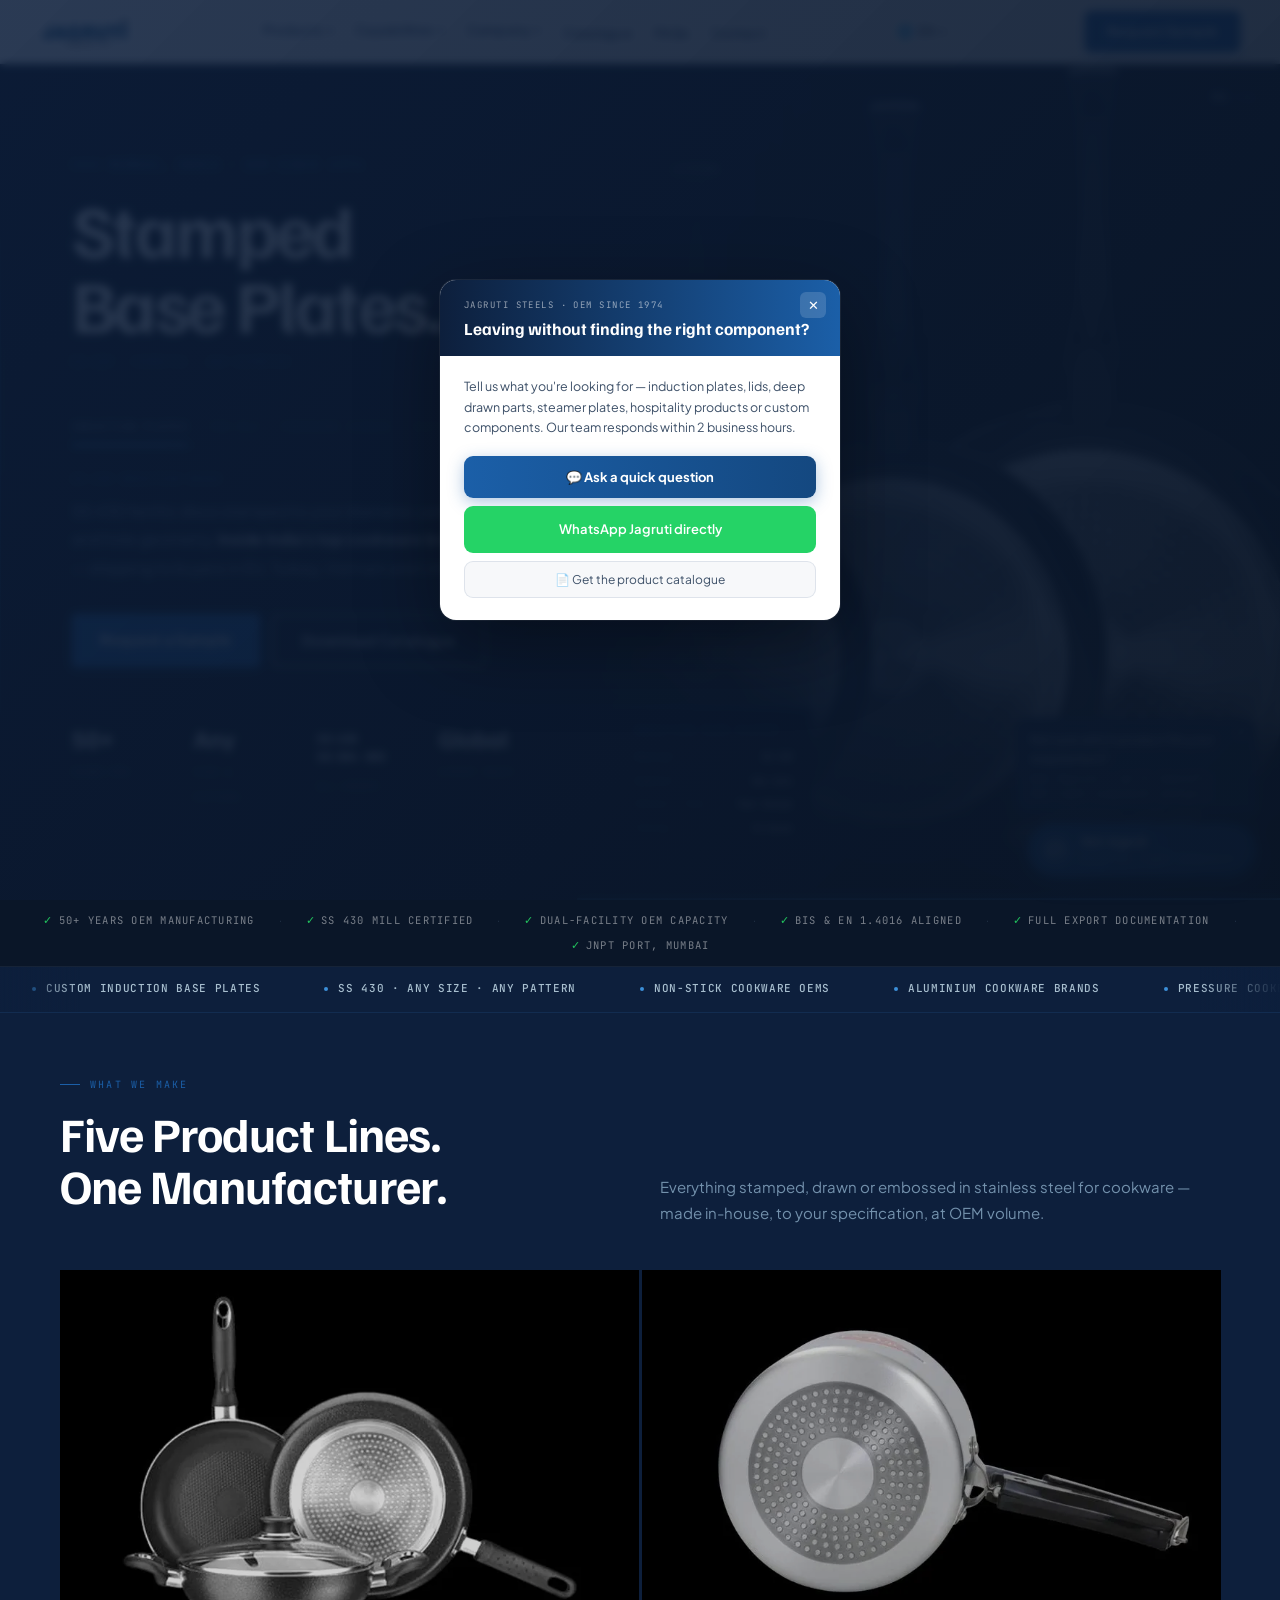
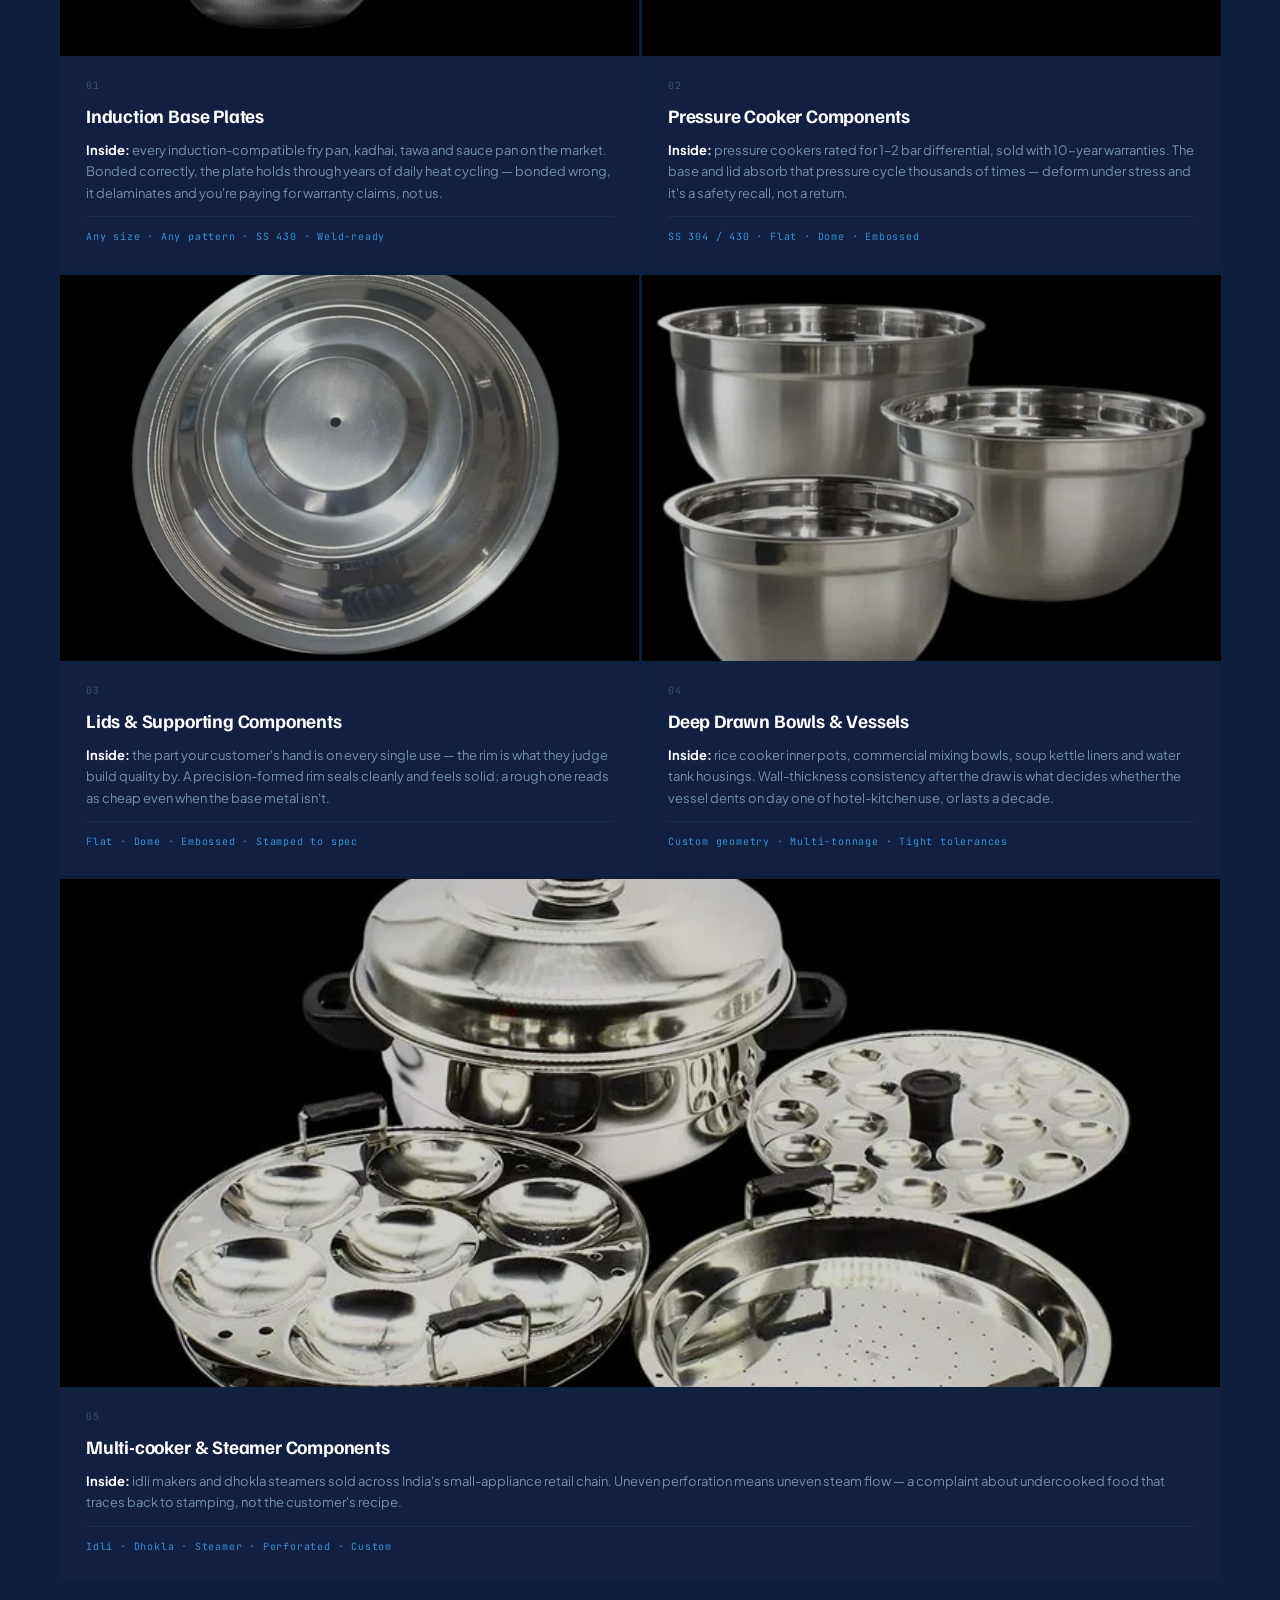
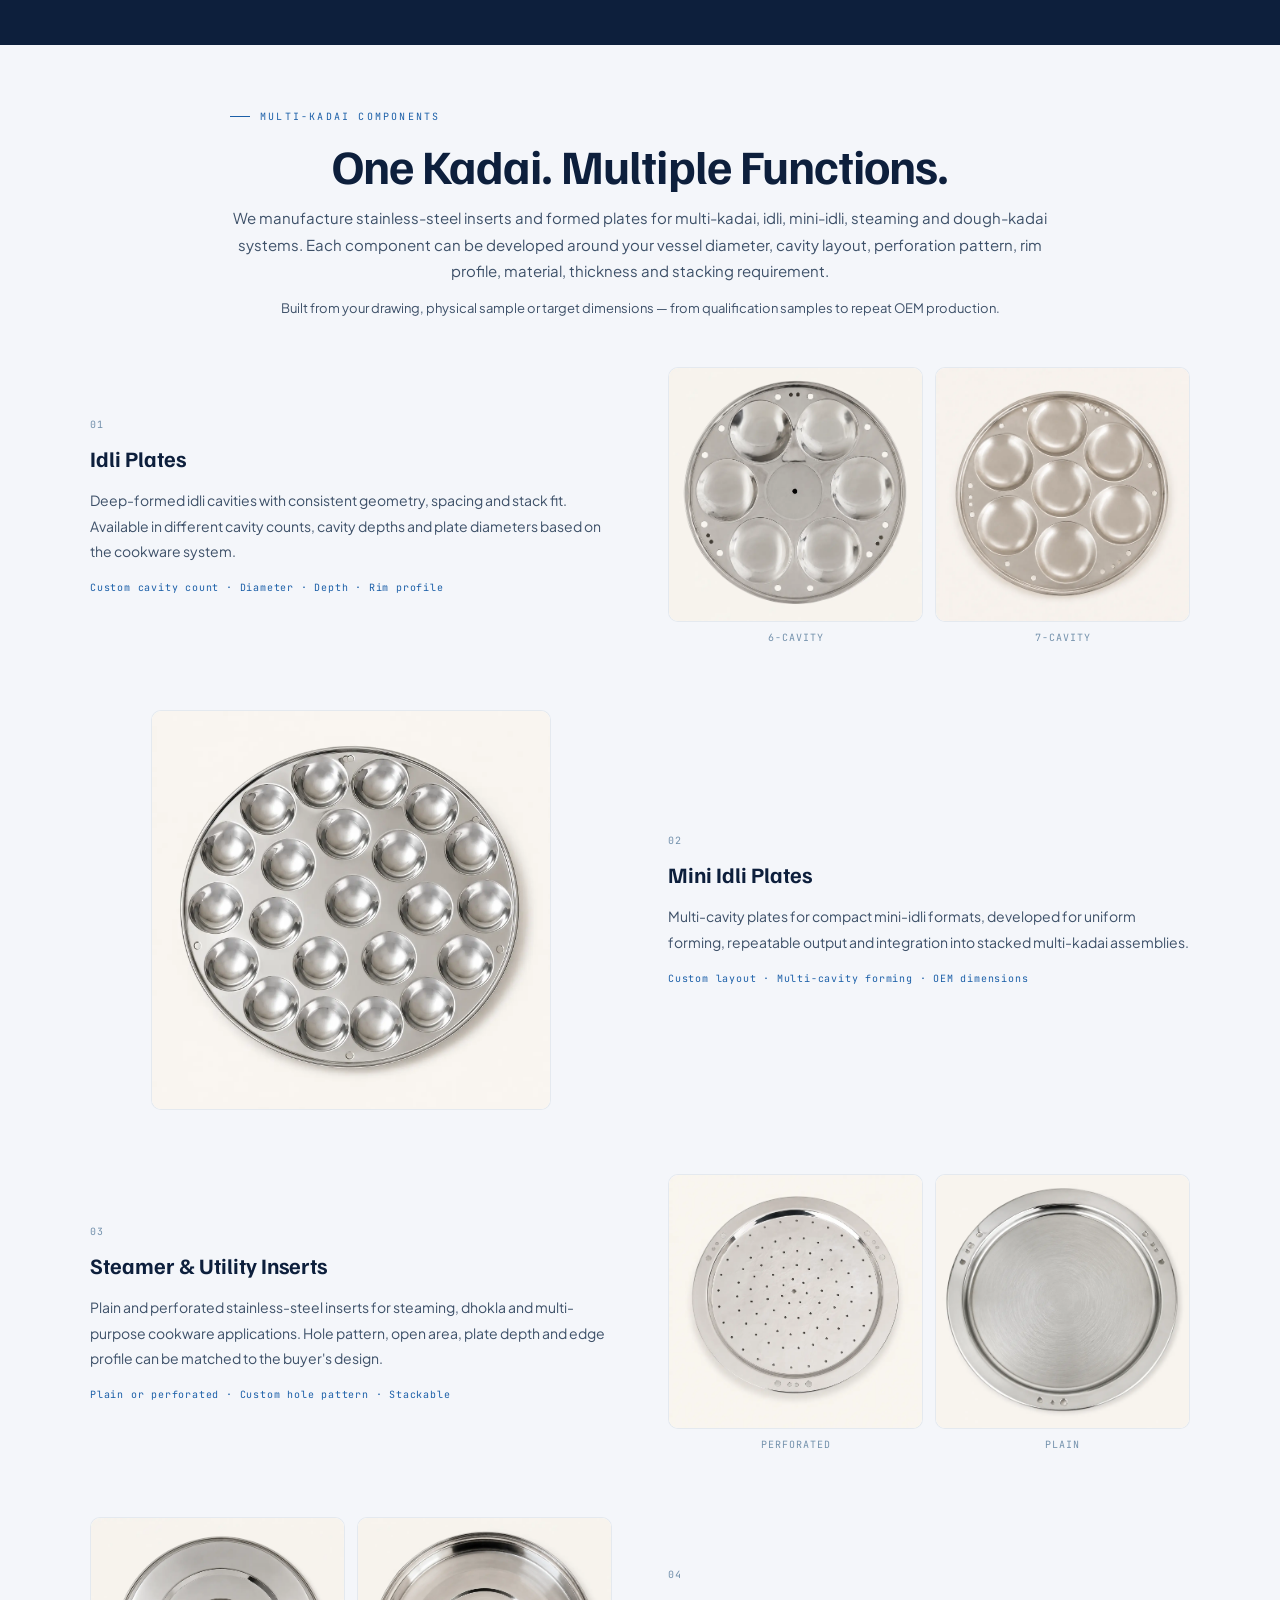
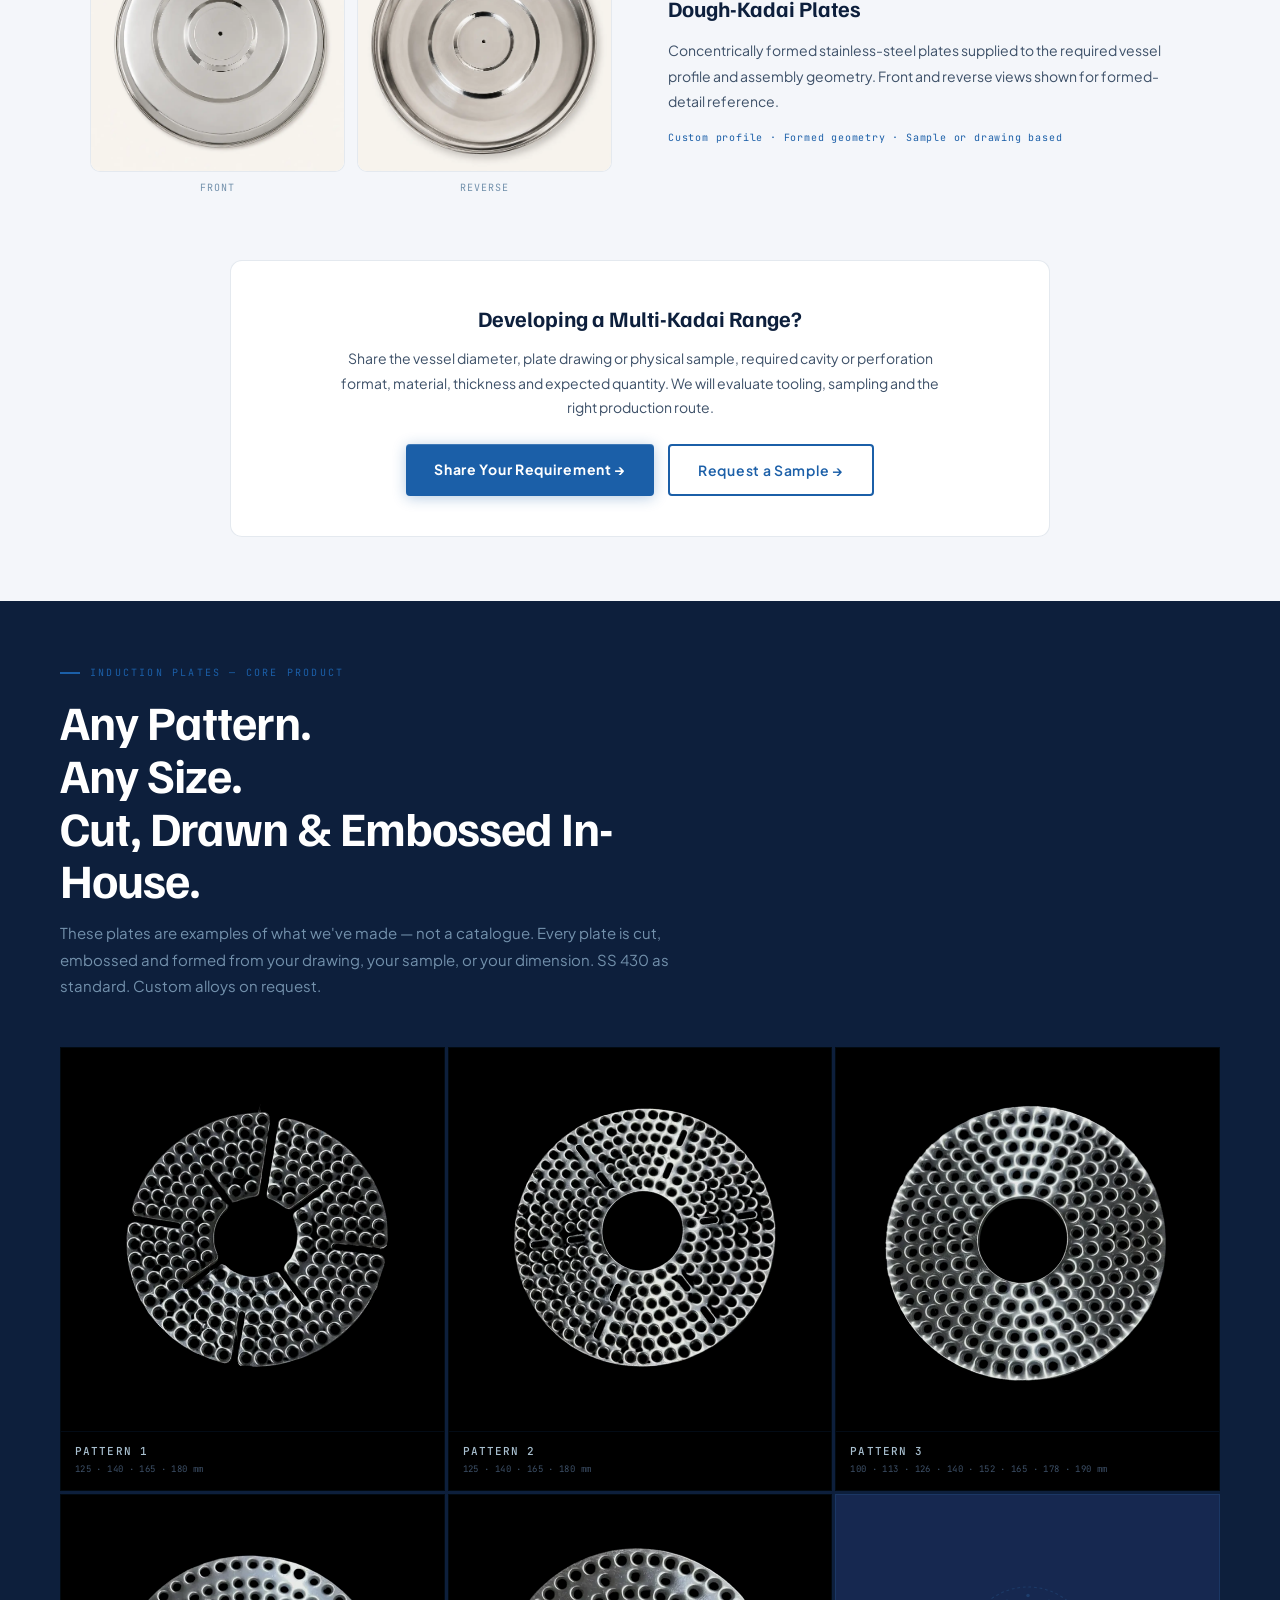
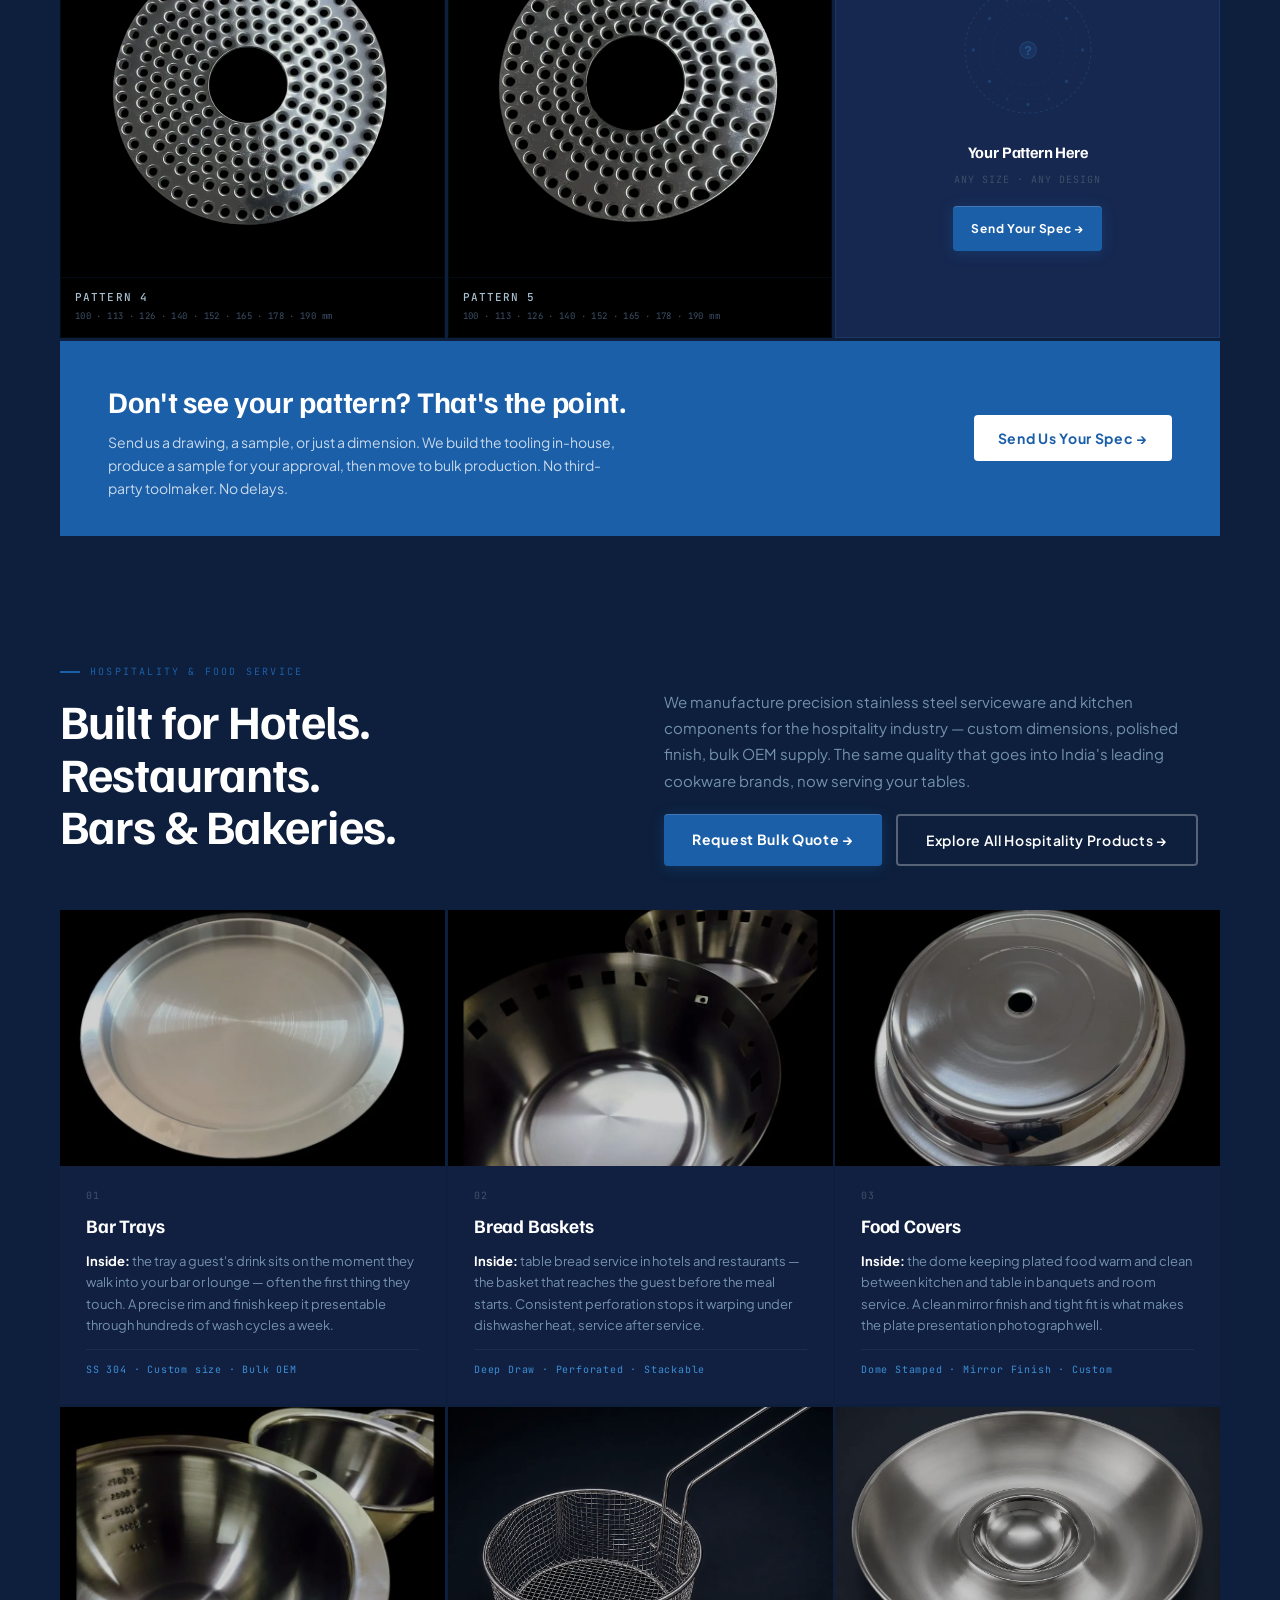
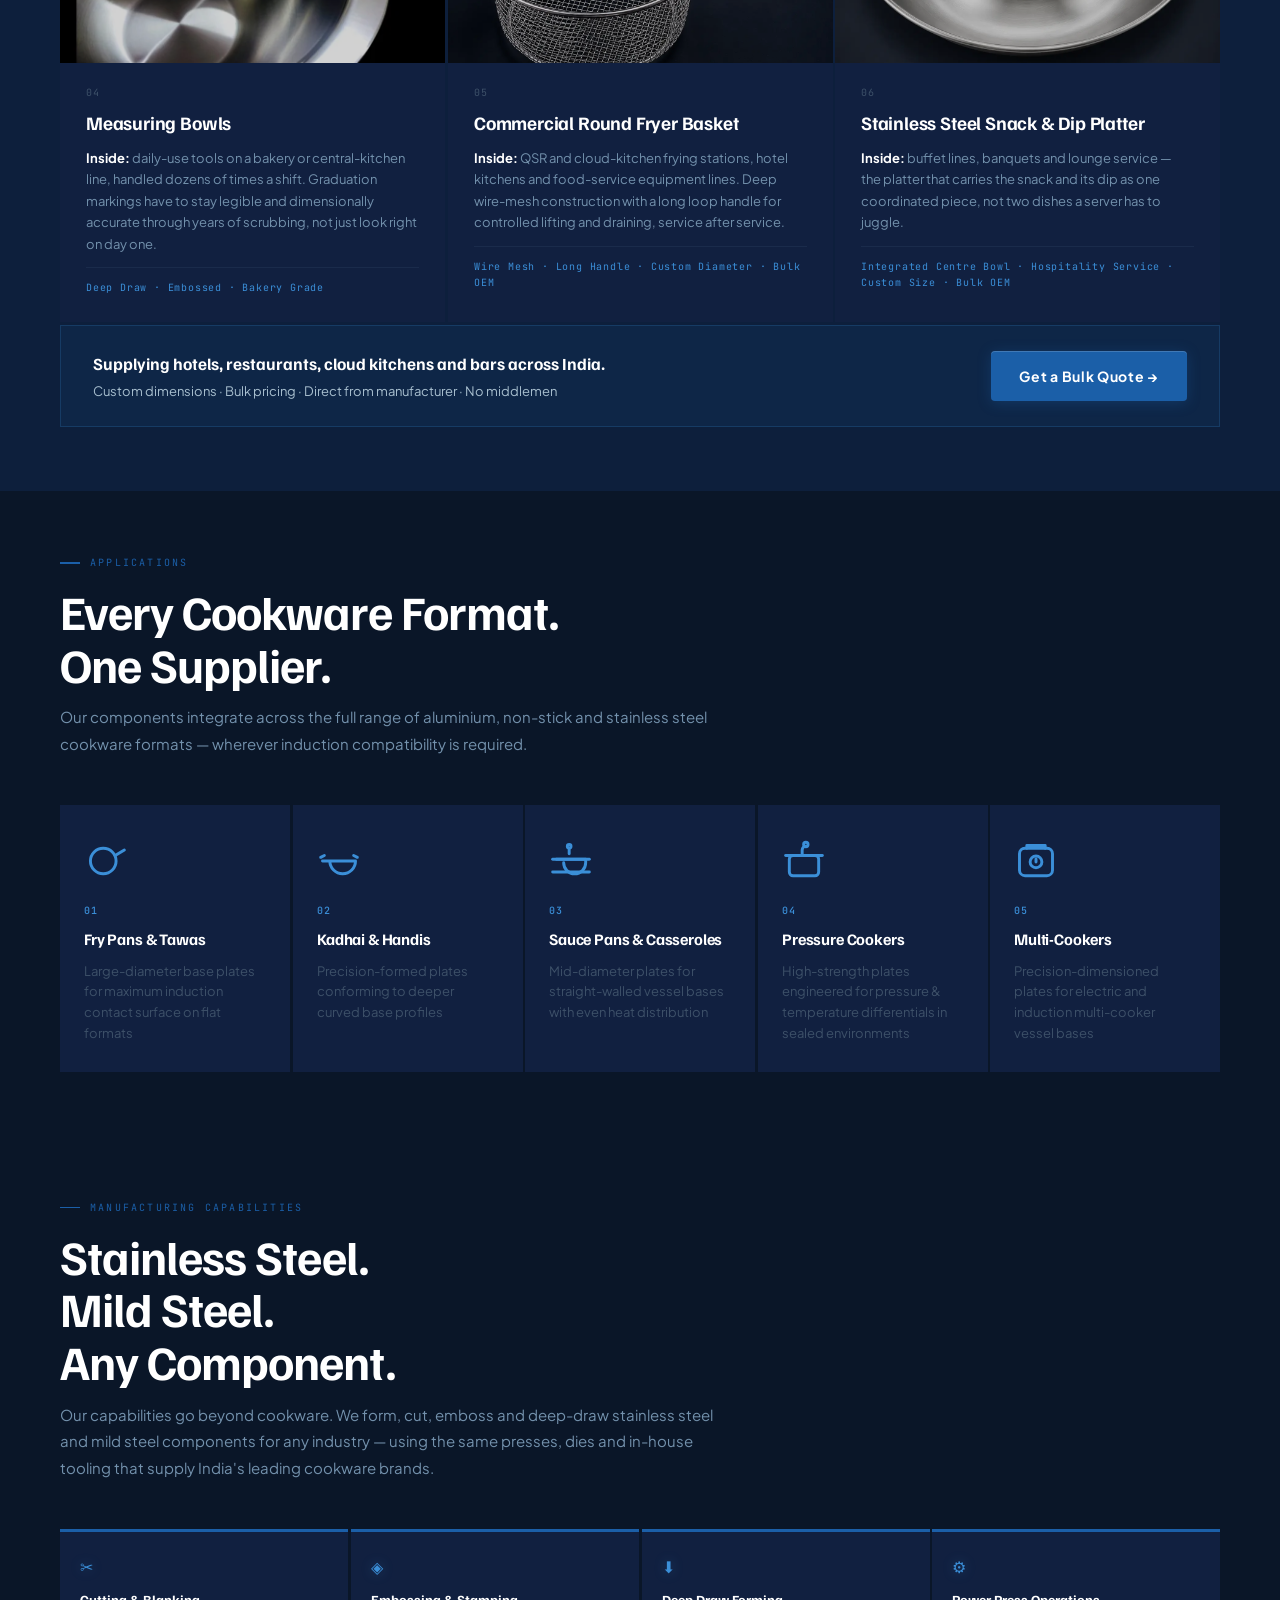
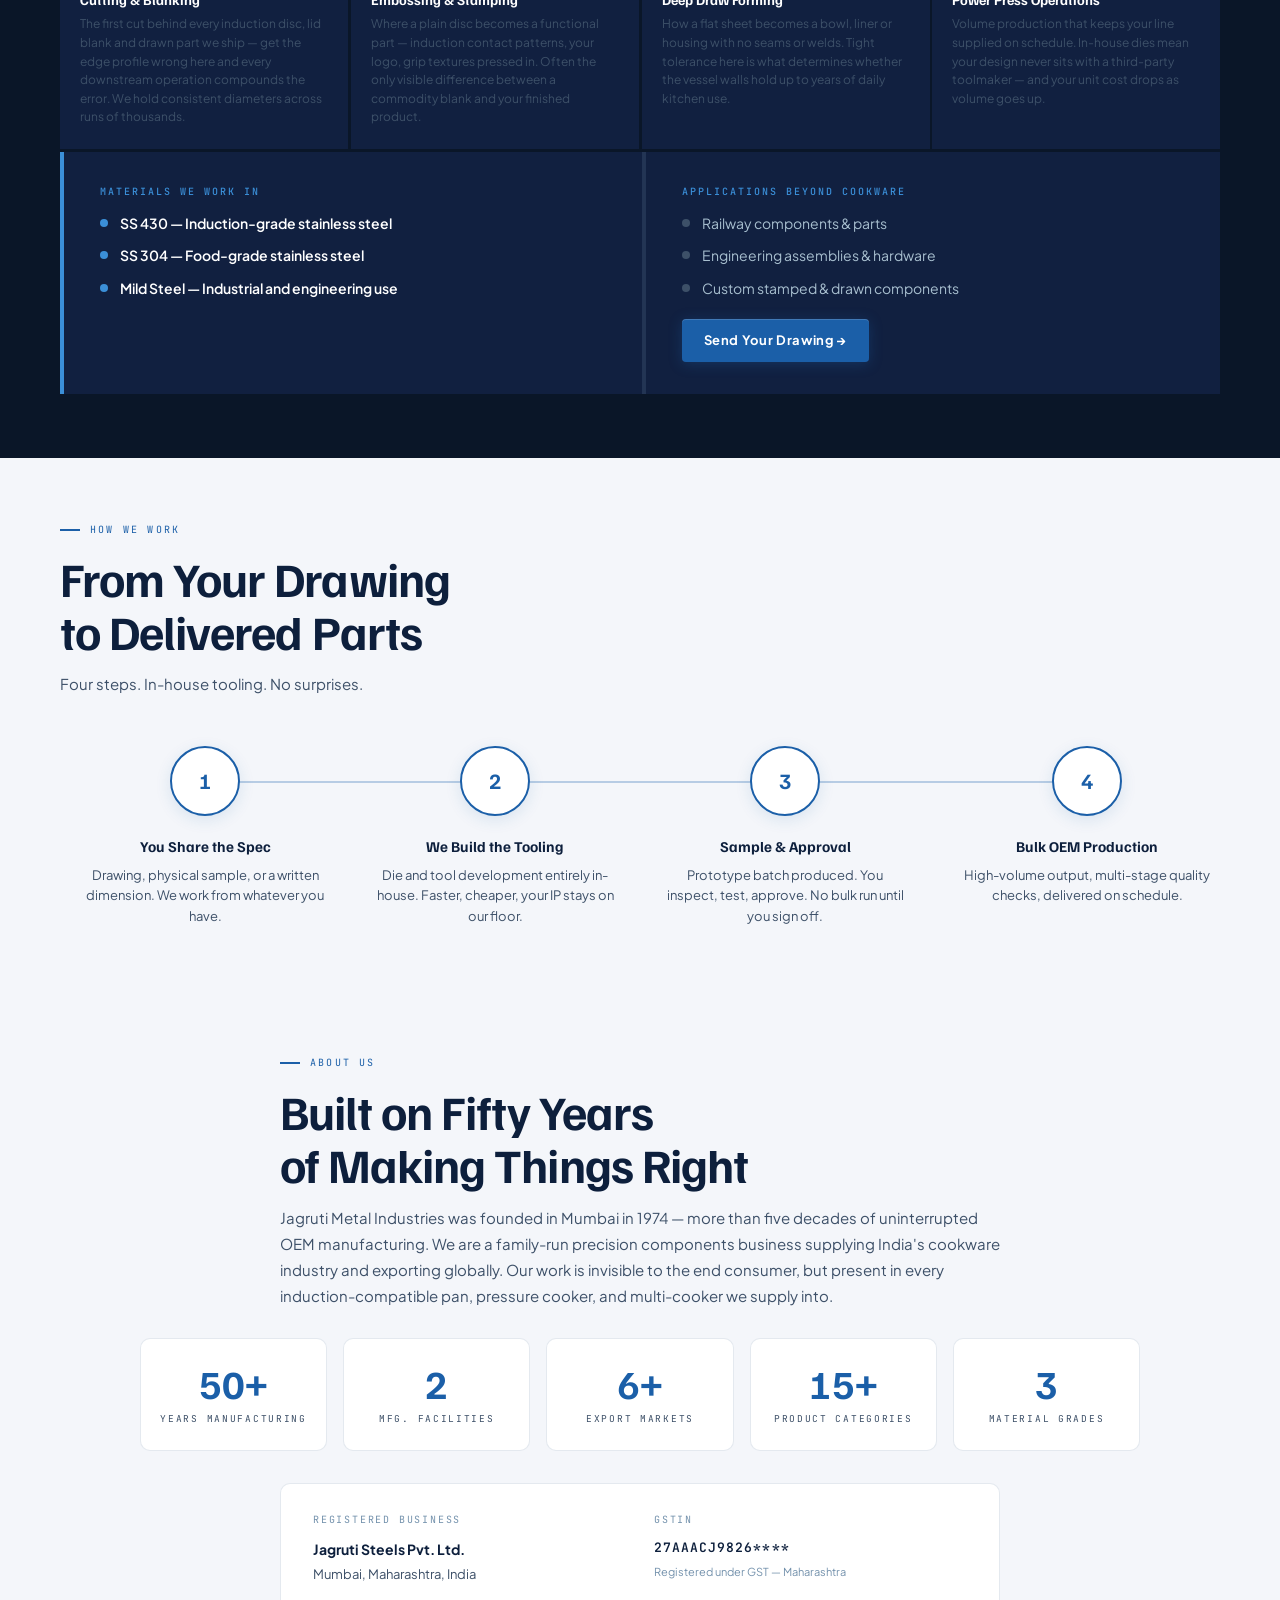
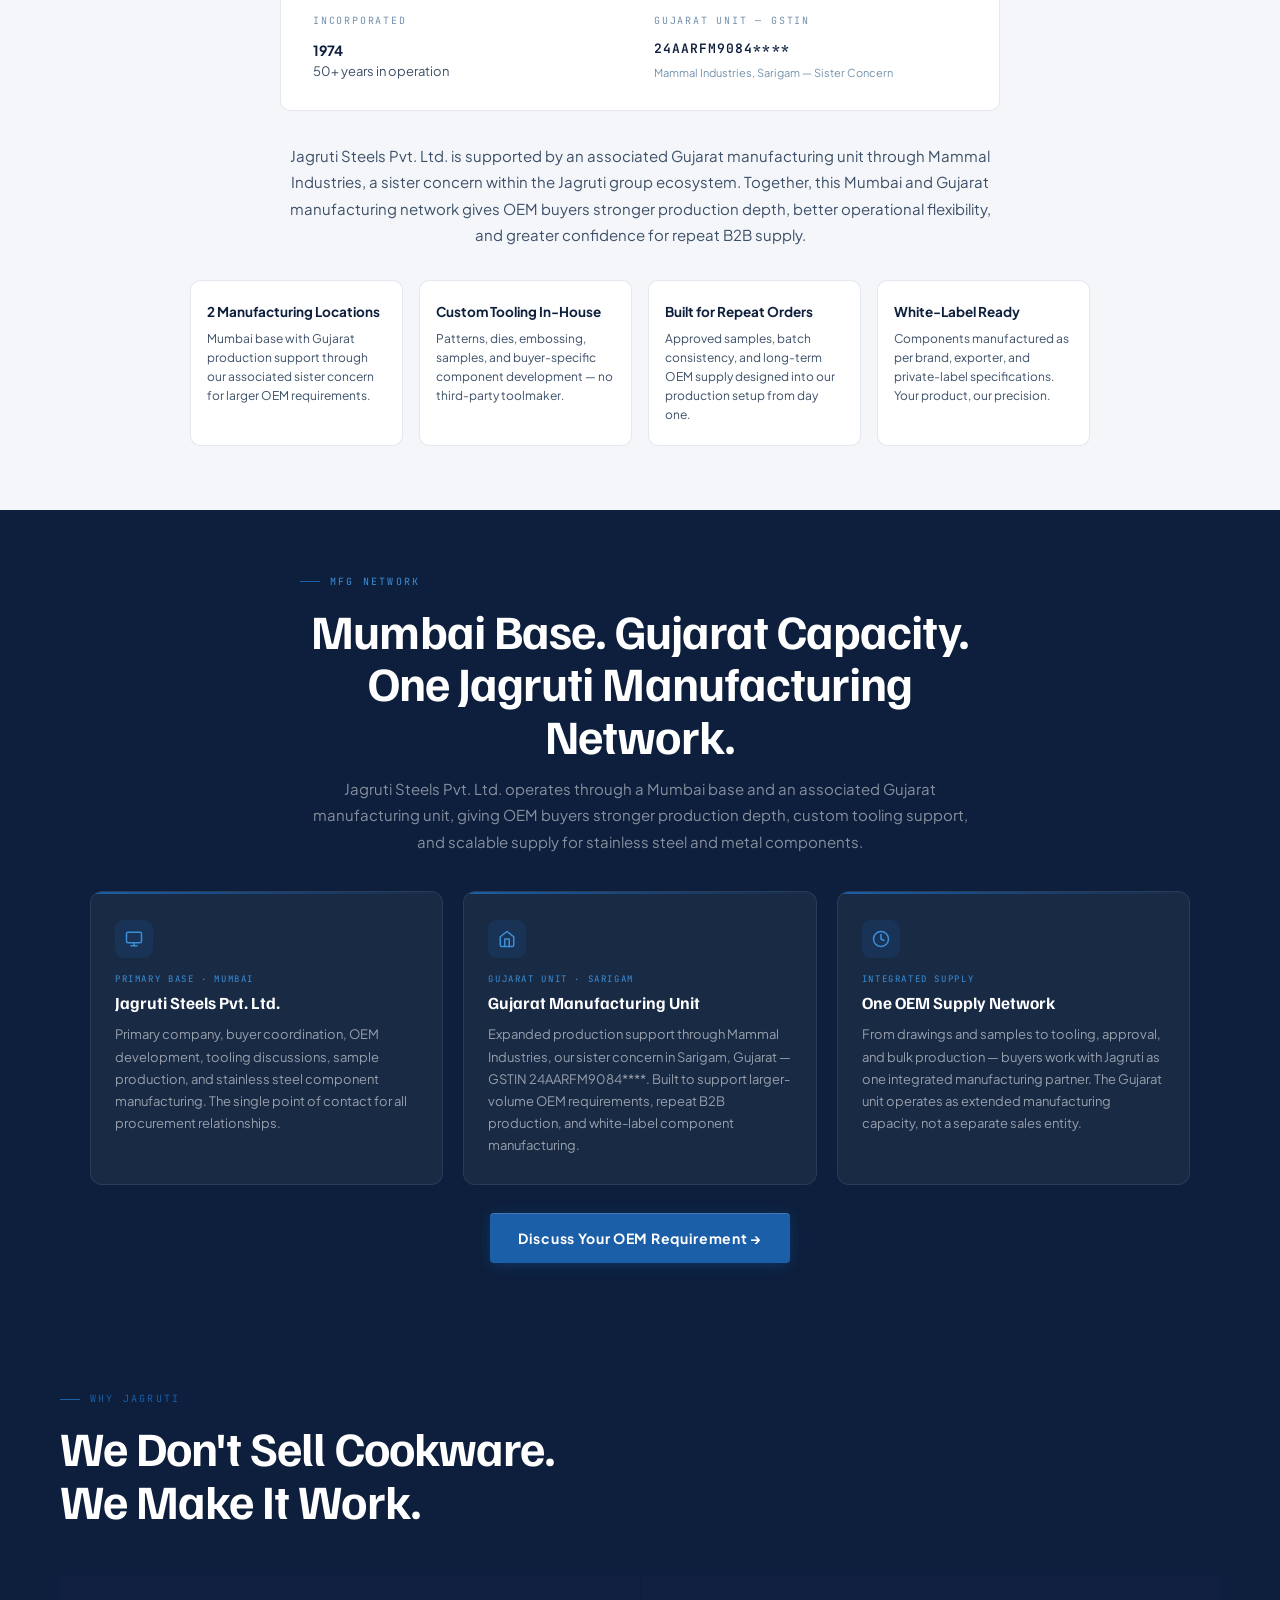
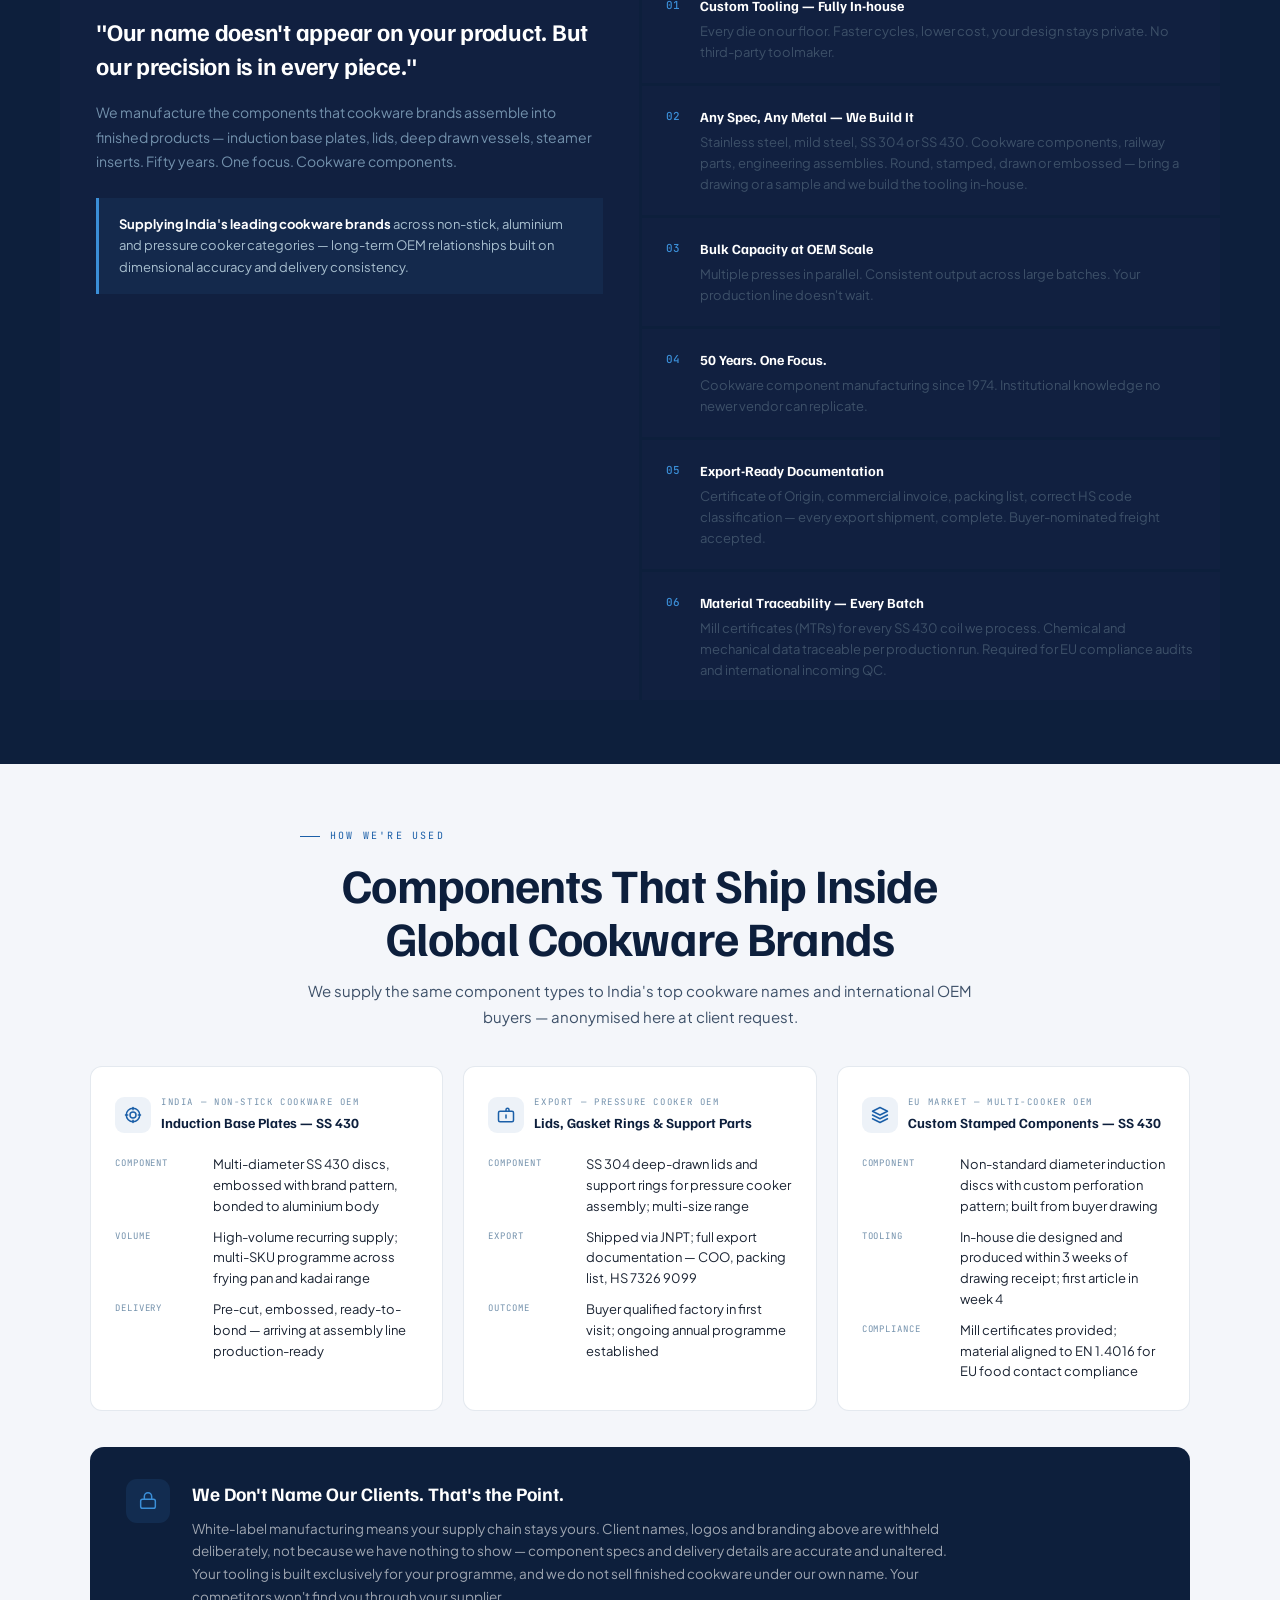
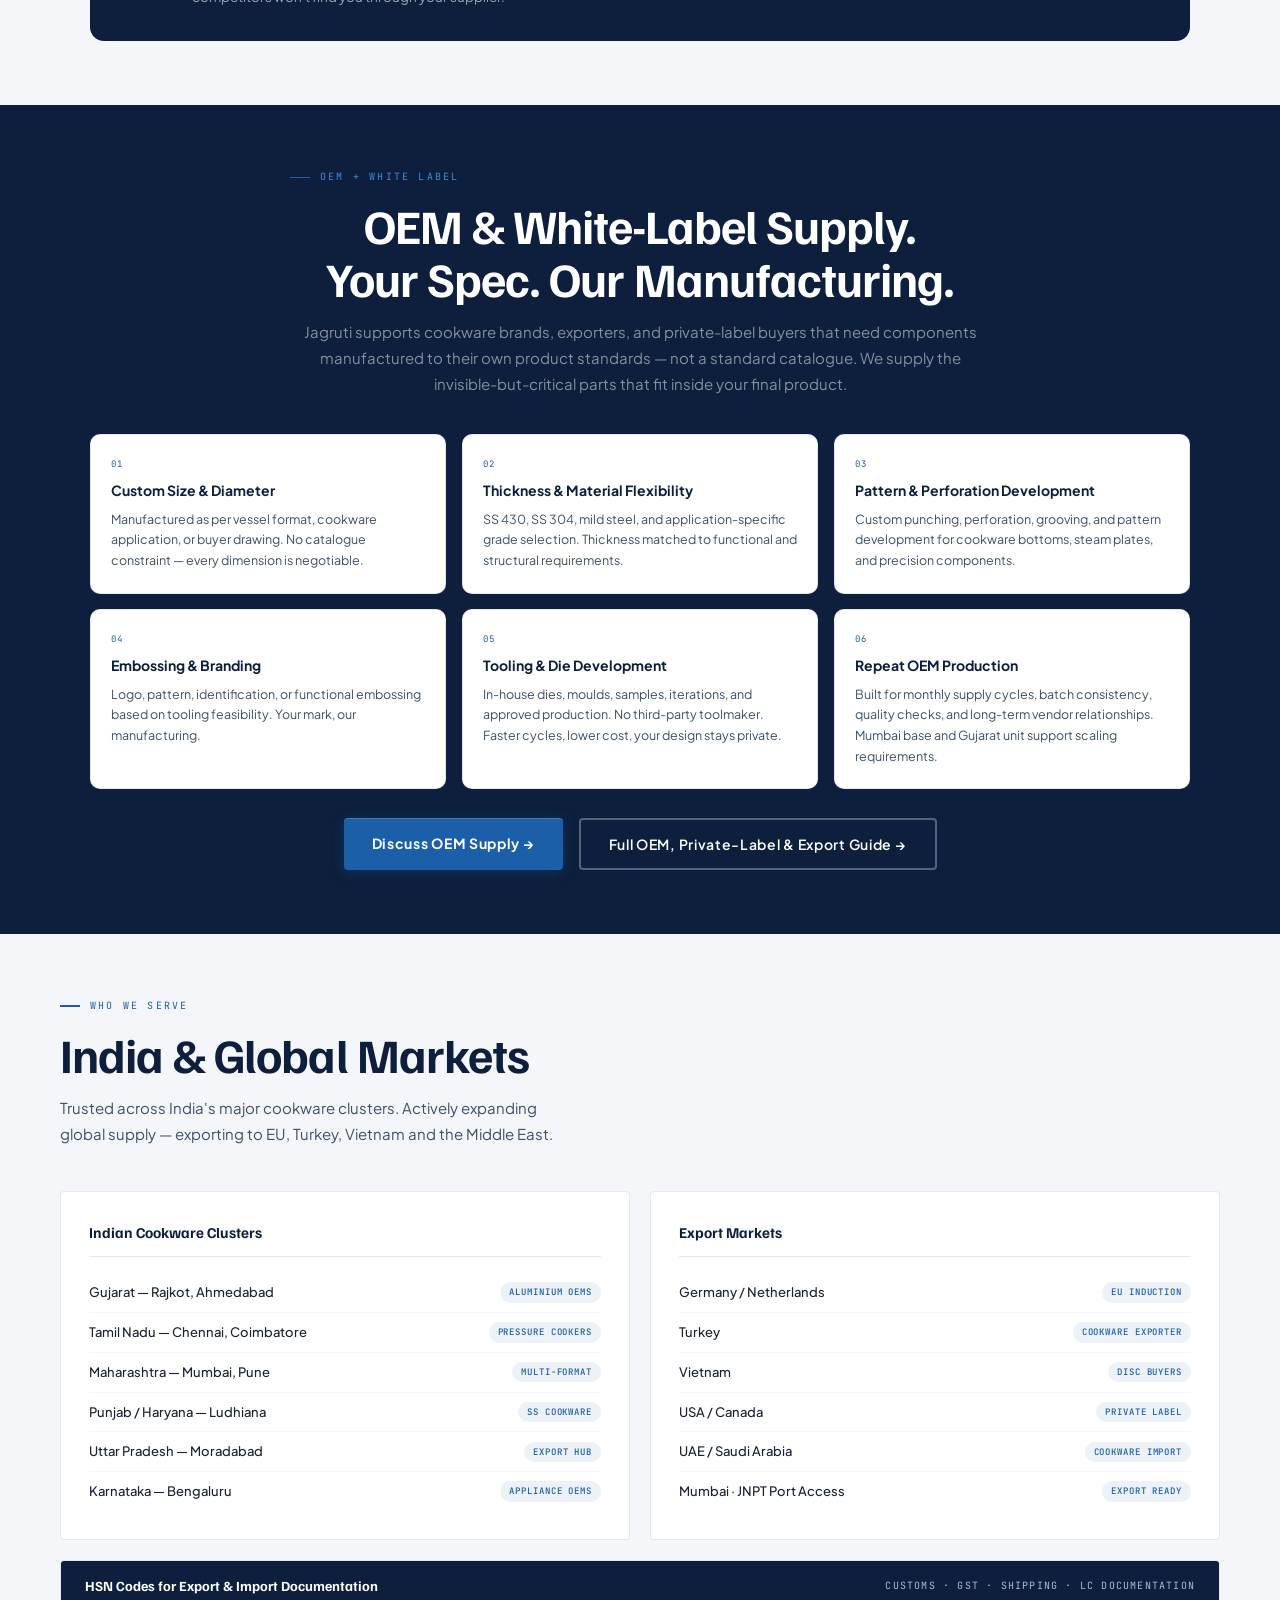
==== commit 4b8176d9: "Add subtle 3D tilt + refined depth to cards and buttons, site-wide New shared /site-effects.js: mous" ====
--- a/index.html
+++ b/index.html
@@ -78,6 +78,7 @@
 <link rel="preconnect" href="https://fonts.gstatic.com" crossorigin>
 <link href="https://fonts.googleapis.com/css2?family=Plus+Jakarta+Sans:wght@300;400;500;600;700;800&family=Familjen+Grotesk:wght@400;500;600;700&family=JetBrains+Mono:wght@300;400;500&display=swap" rel="stylesheet">
 <link rel="stylesheet" href="/styles.css">
+<script src="/site-effects.js" defer></script>
 </head>
 <body>
 
--- a/styles.css
+++ b/styles.css
@@ -143,17 +143,19 @@
   display:inline-block;background:var(--blue);color:var(--white);
   padding:14px 28px;font-size:14px;font-weight:700;
   letter-spacing:.05em;border-radius:4px;
-  box-shadow:0 2px 14px rgba(27,95,168,.32);
-  transition:background .25s,transform .2s,box-shadow .25s;
-}
-.btn-blue:hover{background:var(--blue-dk);transform:translateY(-2px);box-shadow:0 6px 24px rgba(27,95,168,.48)}
+  box-shadow:0 2px 14px rgba(27,95,168,.32),inset 0 1px 0 rgba(255,255,255,.16);
+  transition:background .25s,transform .2s cubic-bezier(.16,1,.3,1),box-shadow .25s;
+}
+.btn-blue:hover{background:var(--blue-dk);transform:translateY(-2px);box-shadow:0 10px 28px rgba(27,95,168,.5),inset 0 1px 0 rgba(255,255,255,.22)}
+.btn-blue:active{transform:translateY(0) scale(.97);box-shadow:0 2px 8px rgba(27,95,168,.4),inset 0 1px 0 rgba(255,255,255,.1);transition-duration:.08s}
 .btn-outline{
   display:inline-block;background:transparent;color:var(--white);
   padding:13px 28px;font-size:14px;font-weight:600;
   letter-spacing:.05em;border:2px solid rgba(255,255,255,.38);border-radius:4px;
-  transition:border-color .25s,background .25s,transform .2s;
+  transition:border-color .25s,background .25s,transform .2s cubic-bezier(.16,1,.3,1);
 }
 .btn-outline:hover{border-color:var(--white);background:rgba(255,255,255,.1);transform:translateY(-2px)}
+.btn-outline:active{transform:translateY(0) scale(.97);transition-duration:.08s}
 
 /* ═══ HERO ═══ */
 /* ═══ HERO ═══ */
@@ -378,6 +380,7 @@
   .hero-dynamic.switching,.hero-badge.switching{animation:none;opacity:1;transform:none}
   .hero-h1-switching .h1l1,.hero-h1-switching .h1l2,.hero-h1-switching .hero-h1-tag{animation:none;opacity:1;transform:none}
   .hero-left>*{animation:none;opacity:1}
+  .pcard:hover,.cs:hover,.app-card:hover,.oem-cap:hover{transform:none!important}
 }
 /* ═══ TICKER ═══ */
 .ticker{
@@ -421,11 +424,17 @@
 .prod-grid{display:grid;grid-template-columns:1fr 1fr;gap:3px}
 .prod-grid .pcard:nth-child(5){grid-column:1/-1}
 .pcard{
+  --tiltX:0deg;--tiltY:0deg;
   background:var(--navy-3);overflow:hidden;
   display:flex;flex-direction:column;position:relative;
-  transition:background .35s,transform .35s,box-shadow .35s;
-}
-.pcard:hover{background:var(--navy-4);transform:translateY(-3px);box-shadow:0 14px 40px rgba(0,0,0,.45);z-index:2}
+  transition:background .35s,transform .4s cubic-bezier(.16,1,.3,1),box-shadow .4s;
+  transform-style:preserve-3d;will-change:transform;
+}
+.pcard:hover{
+  background:var(--navy-4);z-index:2;
+  transform:perspective(1000px) rotateX(var(--tiltX)) rotateY(var(--tiltY)) translateY(-6px) translateZ(0);
+  box-shadow:0 24px 54px rgba(0,0,0,.5),0 8px 18px rgba(27,95,168,.16);
+}
 .pcard-img-wrap{overflow:hidden;background:#000;flex-shrink:0;position:relative}
 .pcard-img{
   width:100%;aspect-ratio:3/2;object-fit:cover;object-position:center;
@@ -434,8 +443,13 @@
 }
 .pcard:hover .pcard-img{filter:brightness(1) saturate(1.05);transform:scale(1.05)}
 .prod-grid .pcard:nth-child(5) .pcard-img{aspect-ratio:16/7}
-.pcard-img-wrap::after{content:'';position:absolute;inset:0;background:linear-gradient(135deg,transparent 40%,rgba(59,143,216,.07) 100%);opacity:0;transition:opacity .45s}
-.pcard:hover .pcard-img-wrap::after{opacity:1}
+.pcard-img-wrap::after{
+  content:'';position:absolute;inset:0;pointer-events:none;
+  background:linear-gradient(115deg,transparent 38%,rgba(59,143,216,.07) 46%,rgba(255,255,255,.24) 50%,rgba(59,143,216,.07) 54%,transparent 62%);
+  background-size:260% 260%;background-position:-60% -60%;
+  opacity:0;transition:opacity .5s,background-position 1.15s cubic-bezier(.16,1,.3,1);
+}
+.pcard:hover .pcard-img-wrap::after{opacity:1;background-position:130% 130%}
 .pcard-body{padding:22px 26px 26px}
 .pcard-n{font-family:var(--fm);font-size:10px;color:var(--steel-dk);letter-spacing:.12em;margin-bottom:7px}
 .pcard-name{font-family:var(--fh);font-size:19px;font-weight:700;color:var(--white);margin-bottom:9px;letter-spacing:-.01em;transition:color .25s}
@@ -451,17 +465,18 @@
 .app-intro{max-width:680px;margin-bottom:48px}
 .app-grid{display:grid;grid-template-columns:repeat(5,1fr);gap:3px}
 .app-card{
+  --tiltX:0deg;--tiltY:0deg;
   background:var(--navy-3);overflow:hidden;
   display:flex;flex-direction:column;position:relative;
   padding:32px 24px 28px;
   border-top:2px solid transparent;
-  transition:background .35s,transform .35s,box-shadow .35s,border-color .35s;
-  cursor:default;
+  transition:background .35s,transform .4s cubic-bezier(.16,1,.3,1),box-shadow .4s,border-color .35s;
+  cursor:default;transform-style:preserve-3d;will-change:transform;
 }
 .app-card:hover{
   background:var(--navy-4);
-  transform:translateY(-5px);
-  box-shadow:0 14px 40px rgba(0,0,0,.4);
+  transform:perspective(1000px) rotateX(var(--tiltX)) rotateY(var(--tiltY)) translateY(-5px) translateZ(0);
+  box-shadow:0 20px 46px rgba(0,0,0,.42);
   border-color:var(--blue);
   z-index:2;
 }
@@ -518,8 +533,17 @@
 .usp-btn{display:inline-block;background:var(--white);color:var(--blue);padding:12px 24px;font-size:14px;font-weight:700;letter-spacing:.05em;border-radius:4px;flex-shrink:0;transition:transform .25s,box-shadow .25s}
 .usp-btn:hover{transform:translateY(-2px);box-shadow:0 6px 20px rgba(0,0,0,.2)}
 .custom-strips{display:grid;grid-template-columns:repeat(4,1fr);gap:3px;margin-top:3px}
-.cs{background:var(--navy-3);padding:22px 20px;border-top:2px solid transparent;transition:border-color .35s,background .25s,transform .35s}
-.cs:hover{border-color:var(--blue);background:var(--navy-4);transform:translateY(-3px)}
+.cs{
+  --tiltX:0deg;--tiltY:0deg;
+  background:var(--navy-3);padding:22px 20px;border-top:2px solid transparent;
+  transition:border-color .35s,background .25s,transform .4s cubic-bezier(.16,1,.3,1),box-shadow .4s;
+  transform-style:preserve-3d;will-change:transform;
+}
+.cs:hover{
+  border-color:var(--blue);background:var(--navy-4);
+  transform:perspective(1000px) rotateX(var(--tiltX)) rotateY(var(--tiltY)) translateY(-5px) translateZ(0);
+  box-shadow:0 18px 40px rgba(0,0,0,.4);
+}
 .cs-icon{width:26px;height:26px;margin-bottom:9px;display:block;transition:transform .35s;color:var(--blue-lt);filter:drop-shadow(0 0 6px rgba(59,143,216,.3))}
 .cs-icon svg{width:100%;height:100%;display:block}
 .cs:hover .cs-icon{transform:scale(1.2) rotate(-5deg);filter:drop-shadow(0 0 10px rgba(59,143,216,.5))}
@@ -1062,10 +1086,10 @@
   .sec{padding:48px 20px}
   footer{padding:40px 20px 20px}
   /* Hero — stacked, image below text, breathing room */
-  .hero{grid-template-columns:1fr;min-height:auto}
-  .hero-left{padding:32px 20px 28px;order:1}
+  .hero{grid-template-columns:minmax(0,1fr);min-height:auto}
+  .hero-left{padding:32px 20px 28px;order:1;min-width:0}
   .hero-left::after{display:none}
-  .hero-right{order:2;height:72vw;min-height:260px;max-height:400px}
+  .hero-right{order:2;height:72vw;min-height:260px;max-height:400px;min-width:0}
   .hero-right::before{background:linear-gradient(to right,#02070e 0%,rgba(2,7,14,.7) 30%,transparent 65%),linear-gradient(to top,rgba(2,7,14,.92) 0%,transparent 42%)}
   .hero-h1{font-size:clamp(38px,8vw,56px)}
   .hero-h1-tag{font-size:9px;margin-top:12px}
@@ -1216,7 +1240,17 @@
 .mfg-card-body{font-size:13px;color:rgba(255,255,255,.55);line-height:1.7}
 /* ═══ OEM SECTION ═══ */
 .oem-caps{display:grid;grid-template-columns:repeat(3,1fr);gap:16px;max-width:1100px;margin:0 auto 28px}
-.oem-cap{background:var(--white);border:1.5px solid var(--border);border-radius:10px;padding:22px 20px}
+.oem-cap{
+  --tiltX:0deg;--tiltY:0deg;
+  background:var(--white);border:1.5px solid var(--border);border-radius:10px;padding:22px 20px;
+  transition:transform .4s cubic-bezier(.16,1,.3,1),box-shadow .4s,border-color .3s;
+  transform-style:preserve-3d;will-change:transform;
+}
+.oem-cap:hover{
+  transform:perspective(1000px) rotateX(var(--tiltX)) rotateY(var(--tiltY)) translateY(-4px) translateZ(0);
+  box-shadow:0 18px 38px rgba(13,31,60,.14);
+  border-color:var(--blue);
+}
 .oem-cap-n{font-family:var(--fm);font-size:9px;letter-spacing:.15em;text-transform:uppercase;color:var(--blue);margin-bottom:8px}
 .oem-cap-title{font-size:14px;font-weight:700;color:var(--navy);margin-bottom:7px}
 .oem-cap-body{font-size:12.5px;color:var(--steel-dk);line-height:1.65}
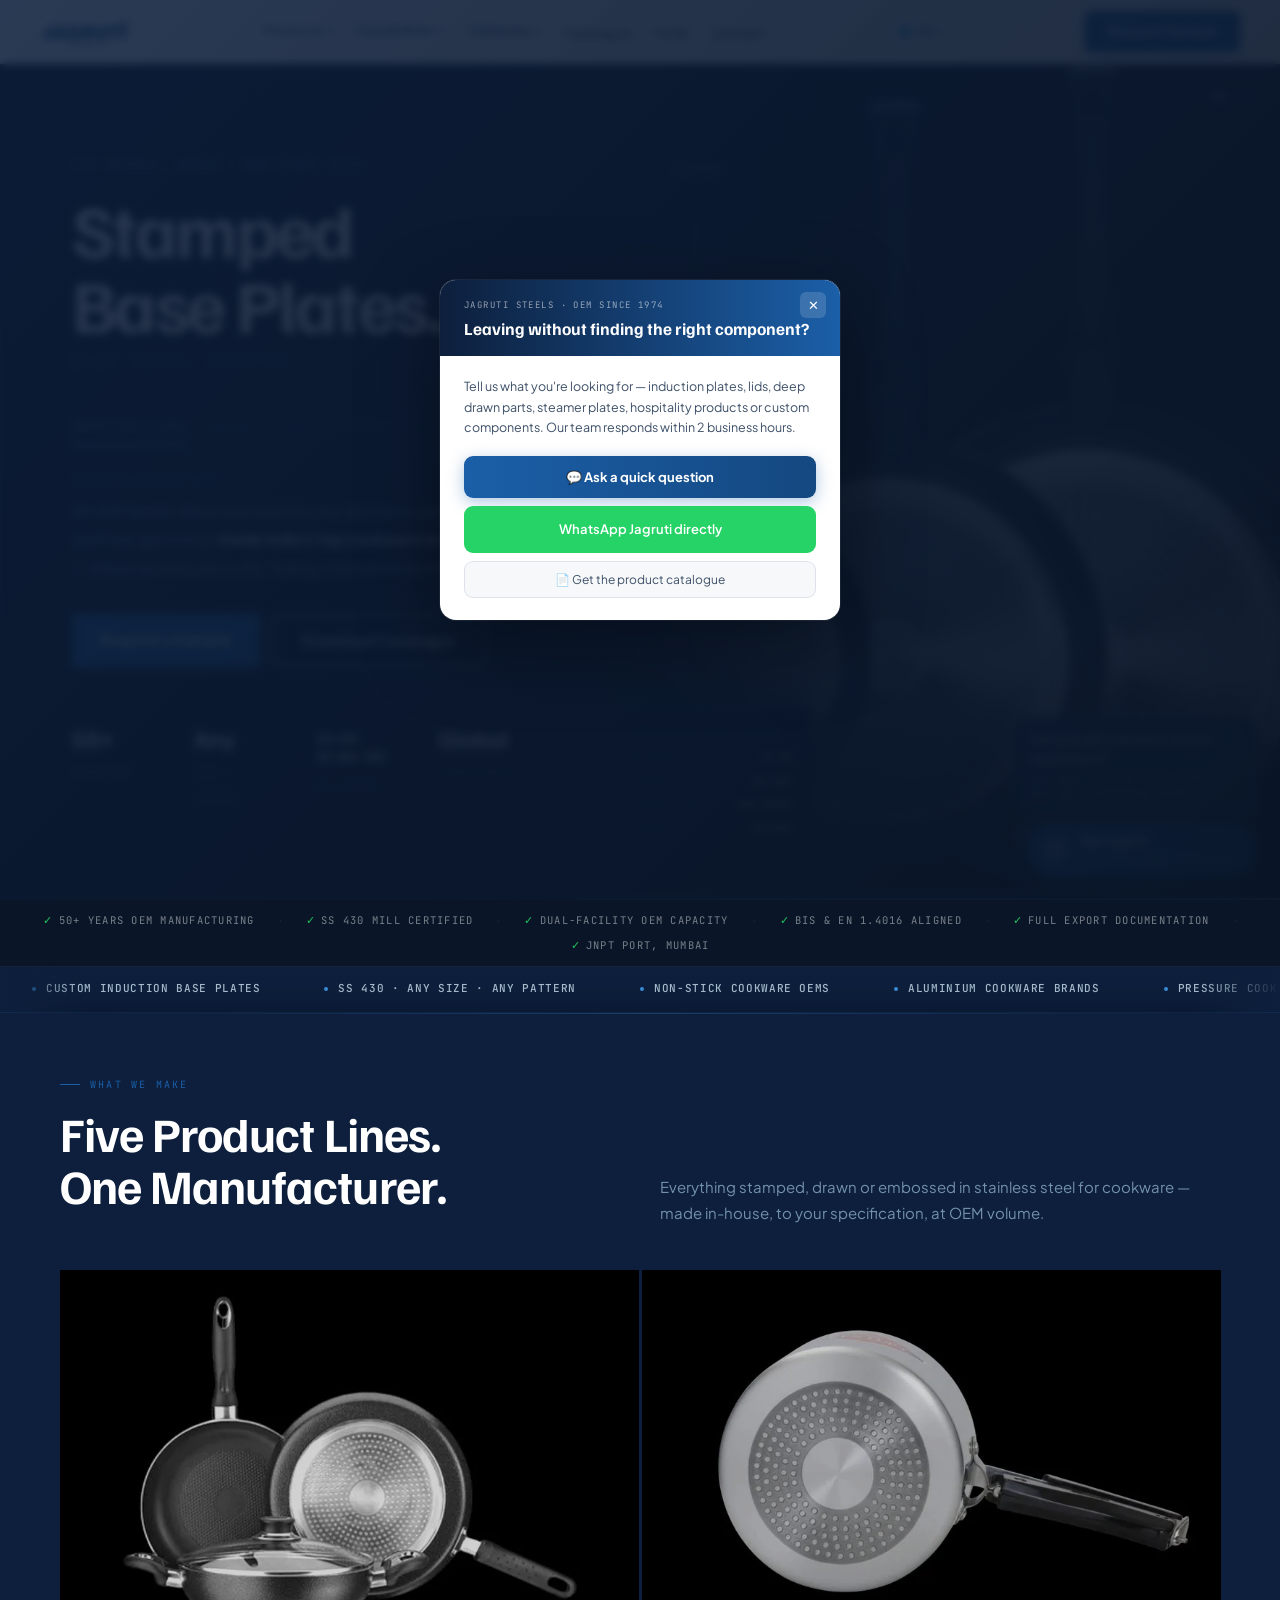
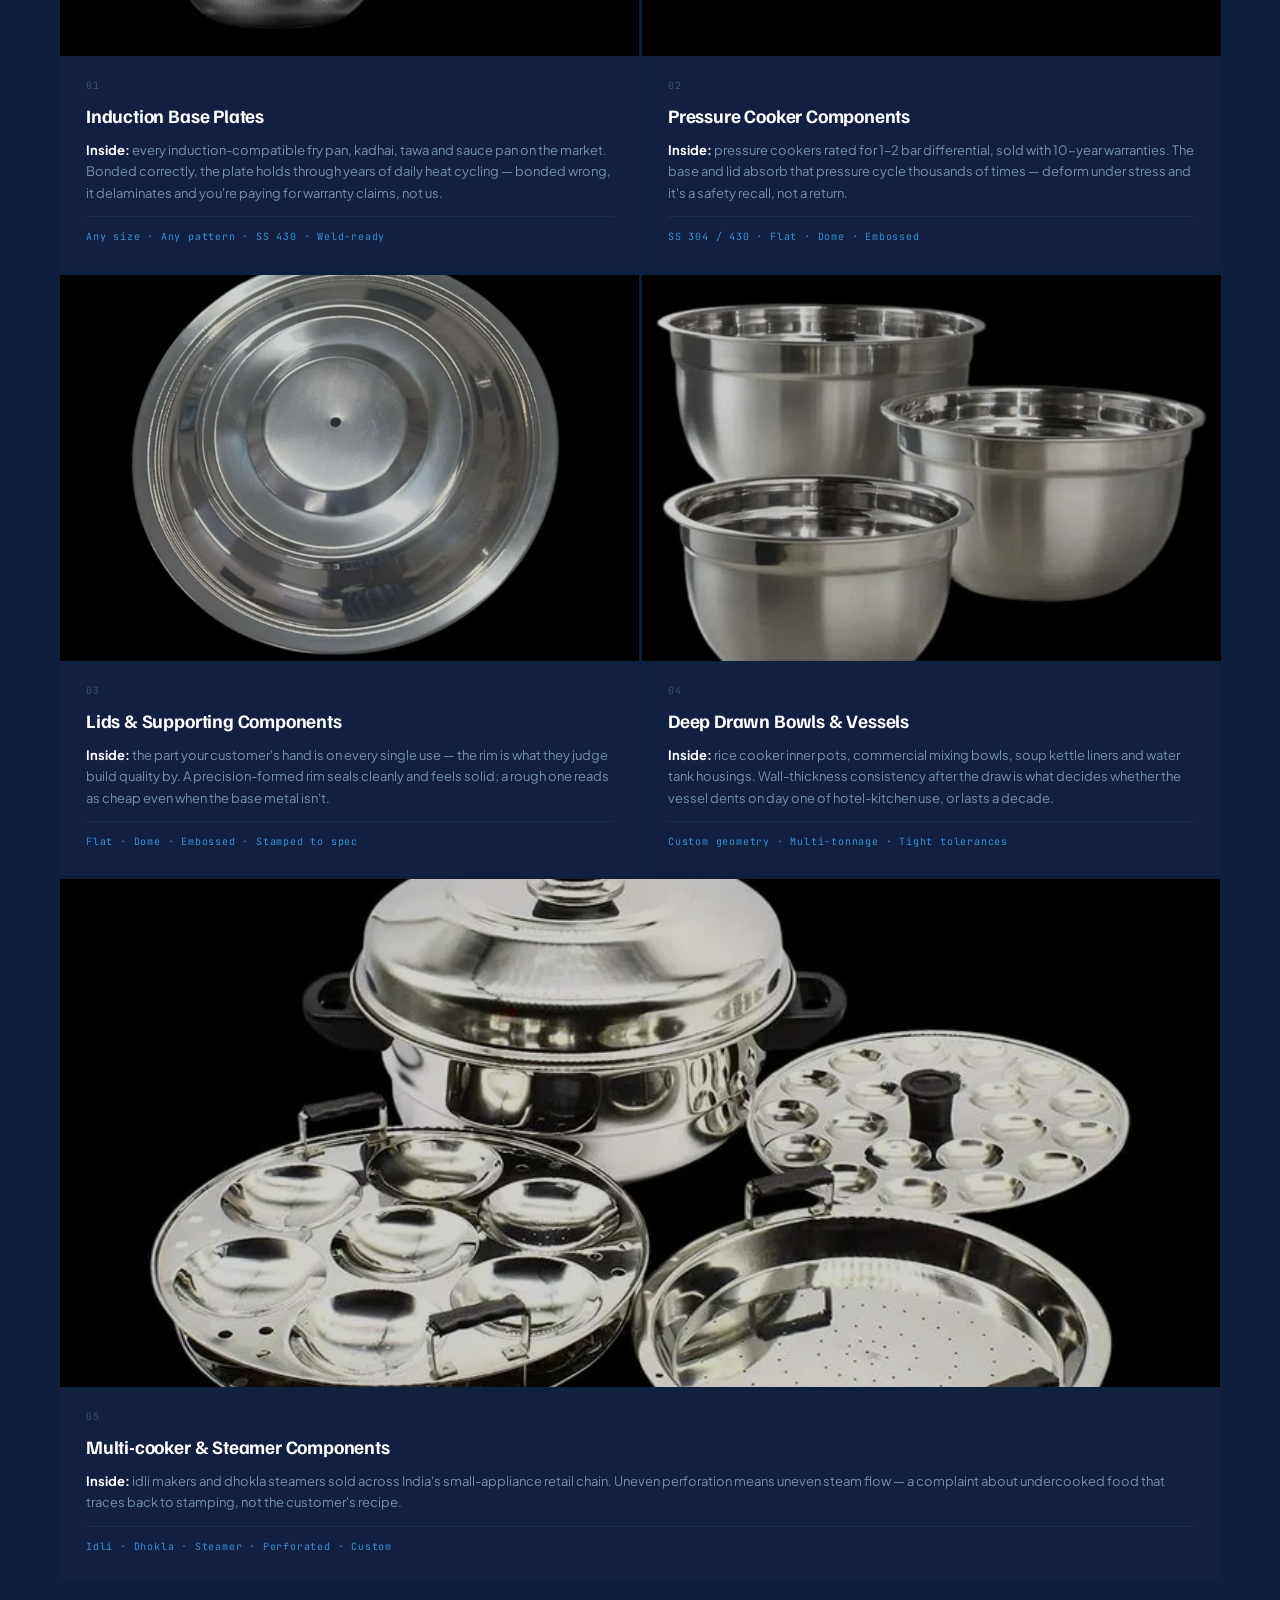
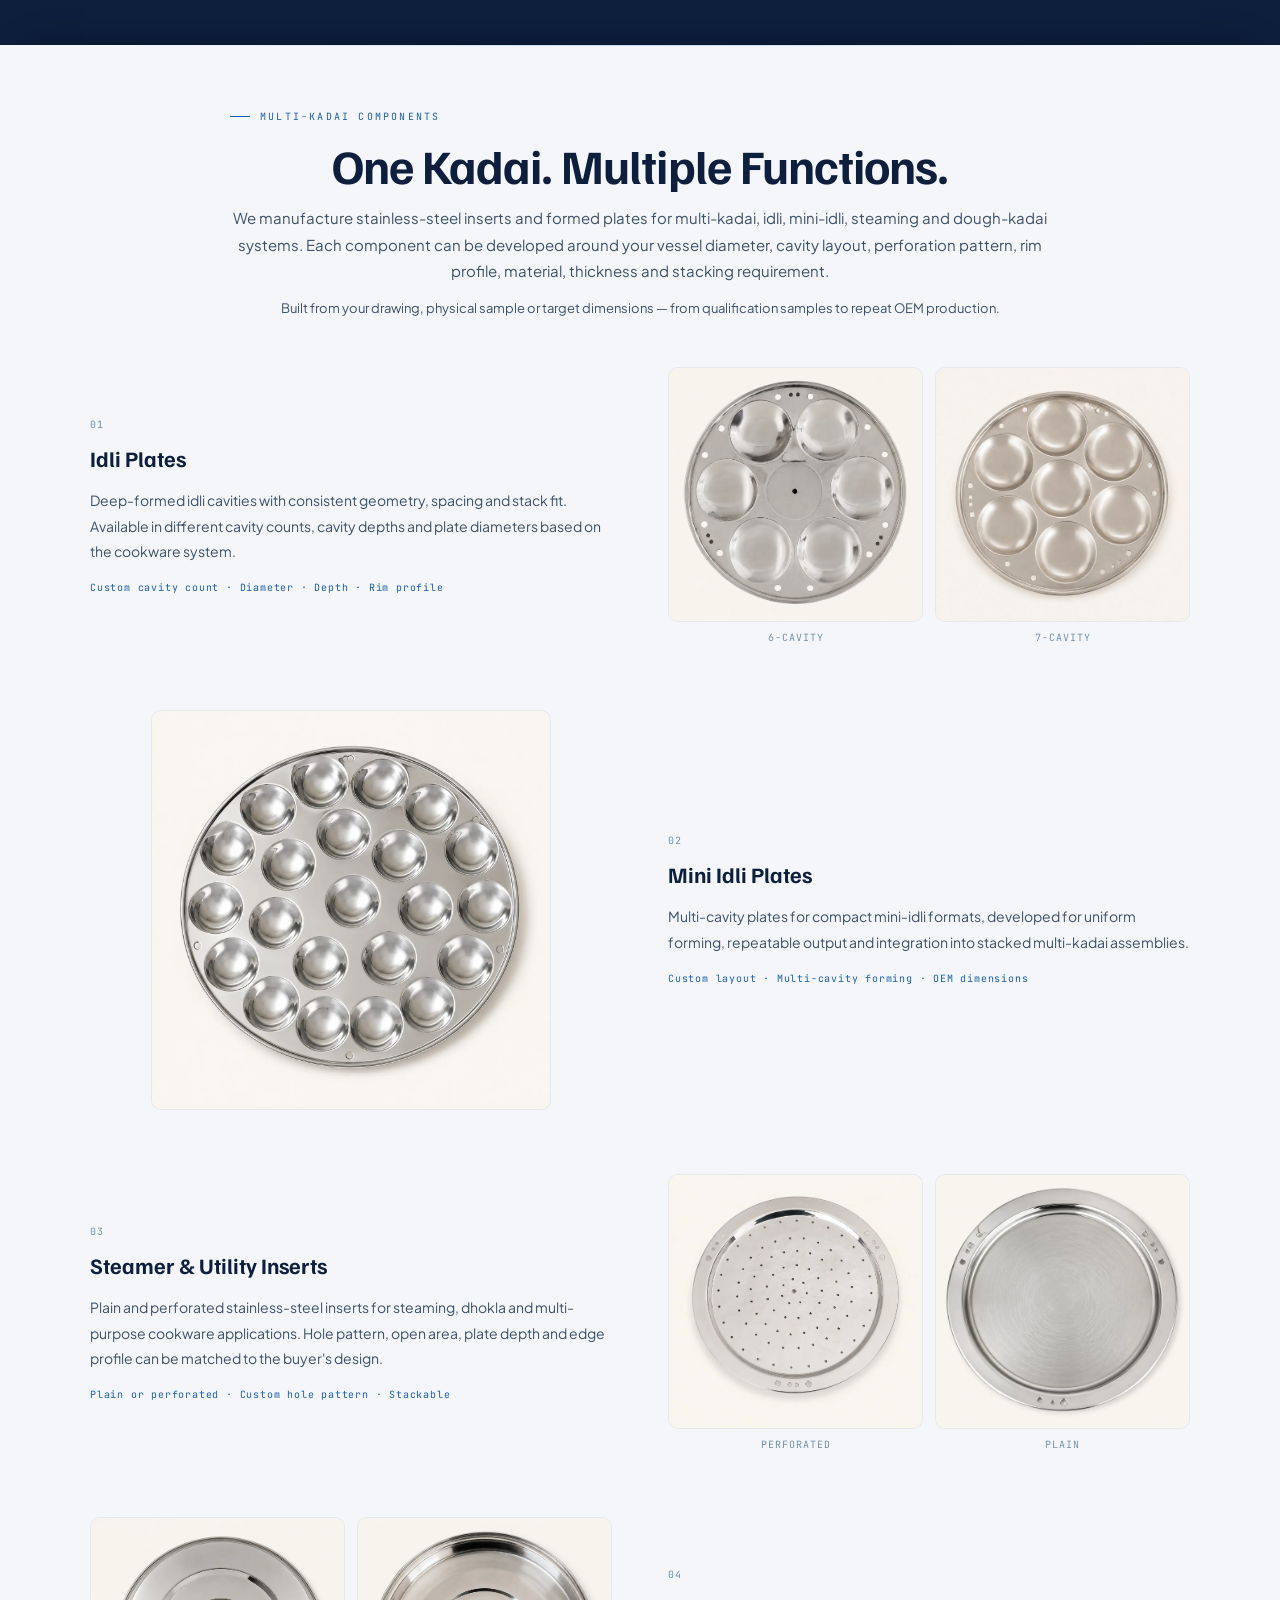
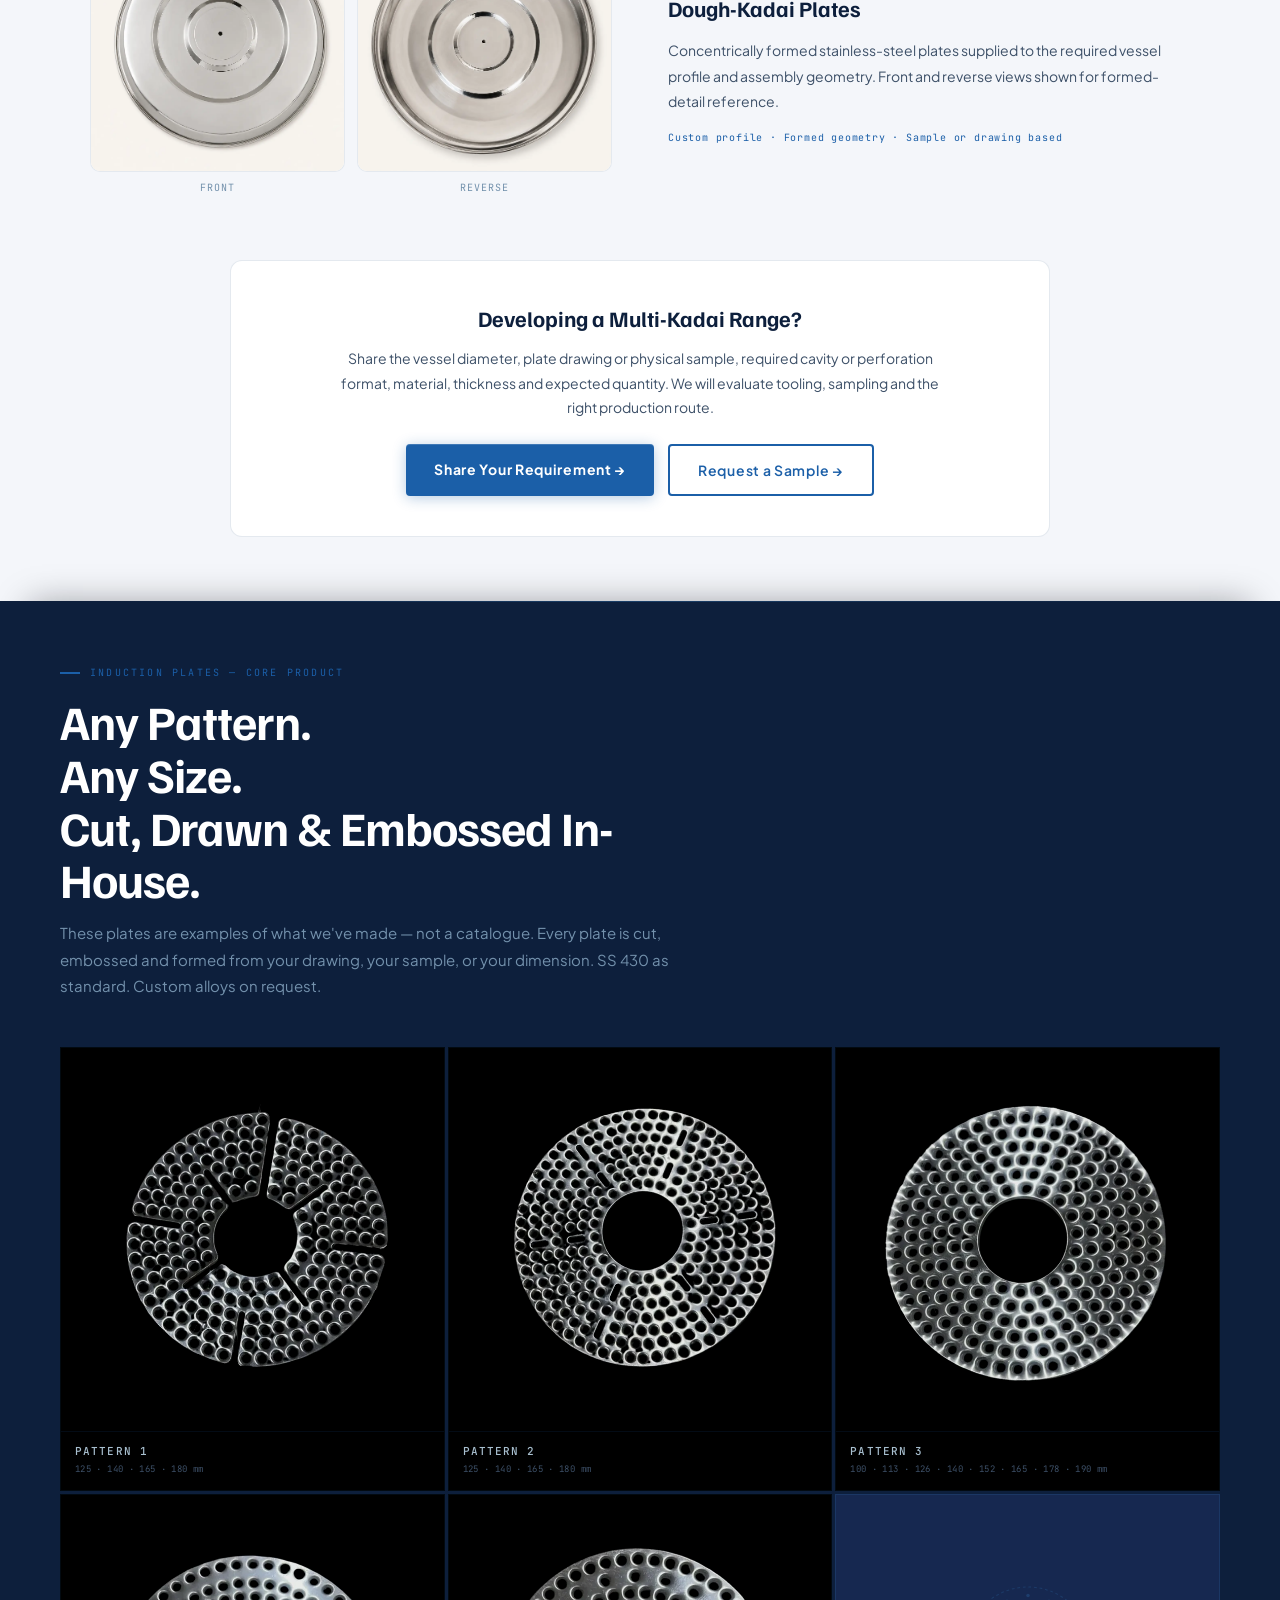
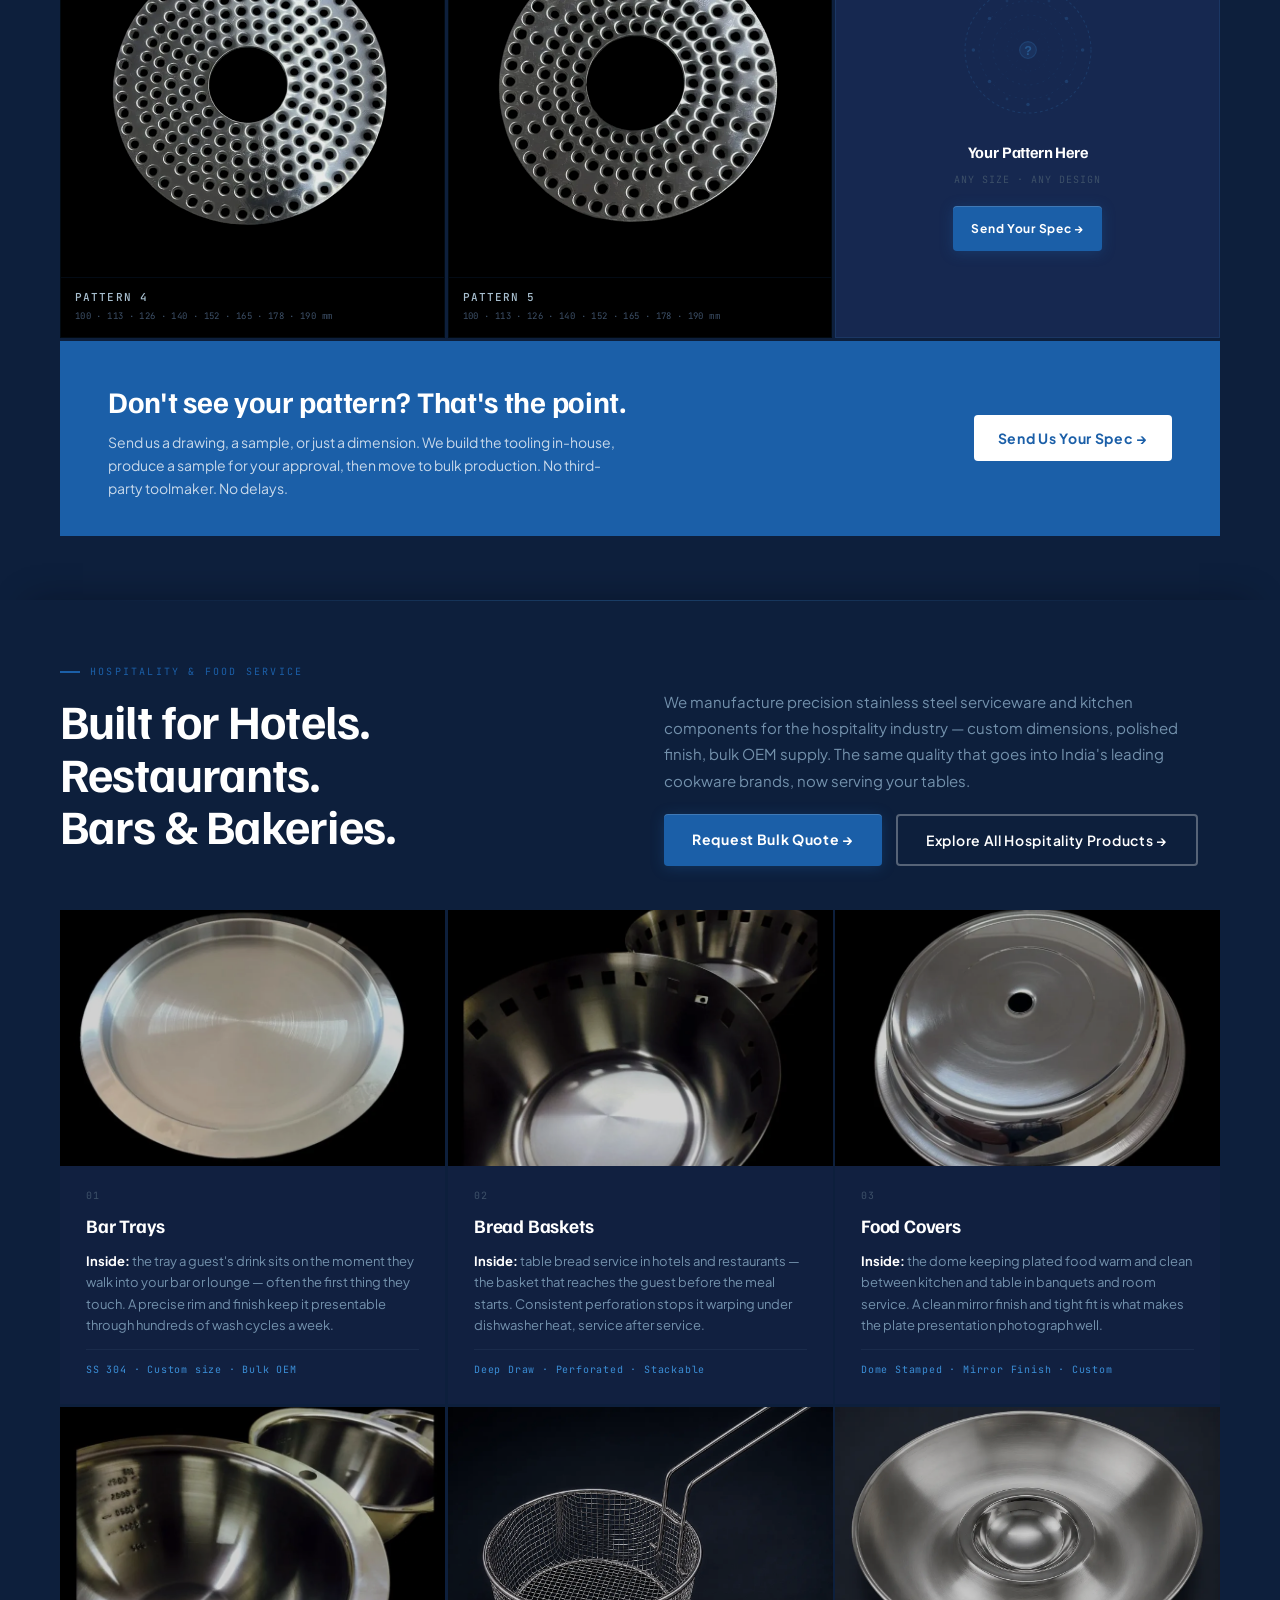
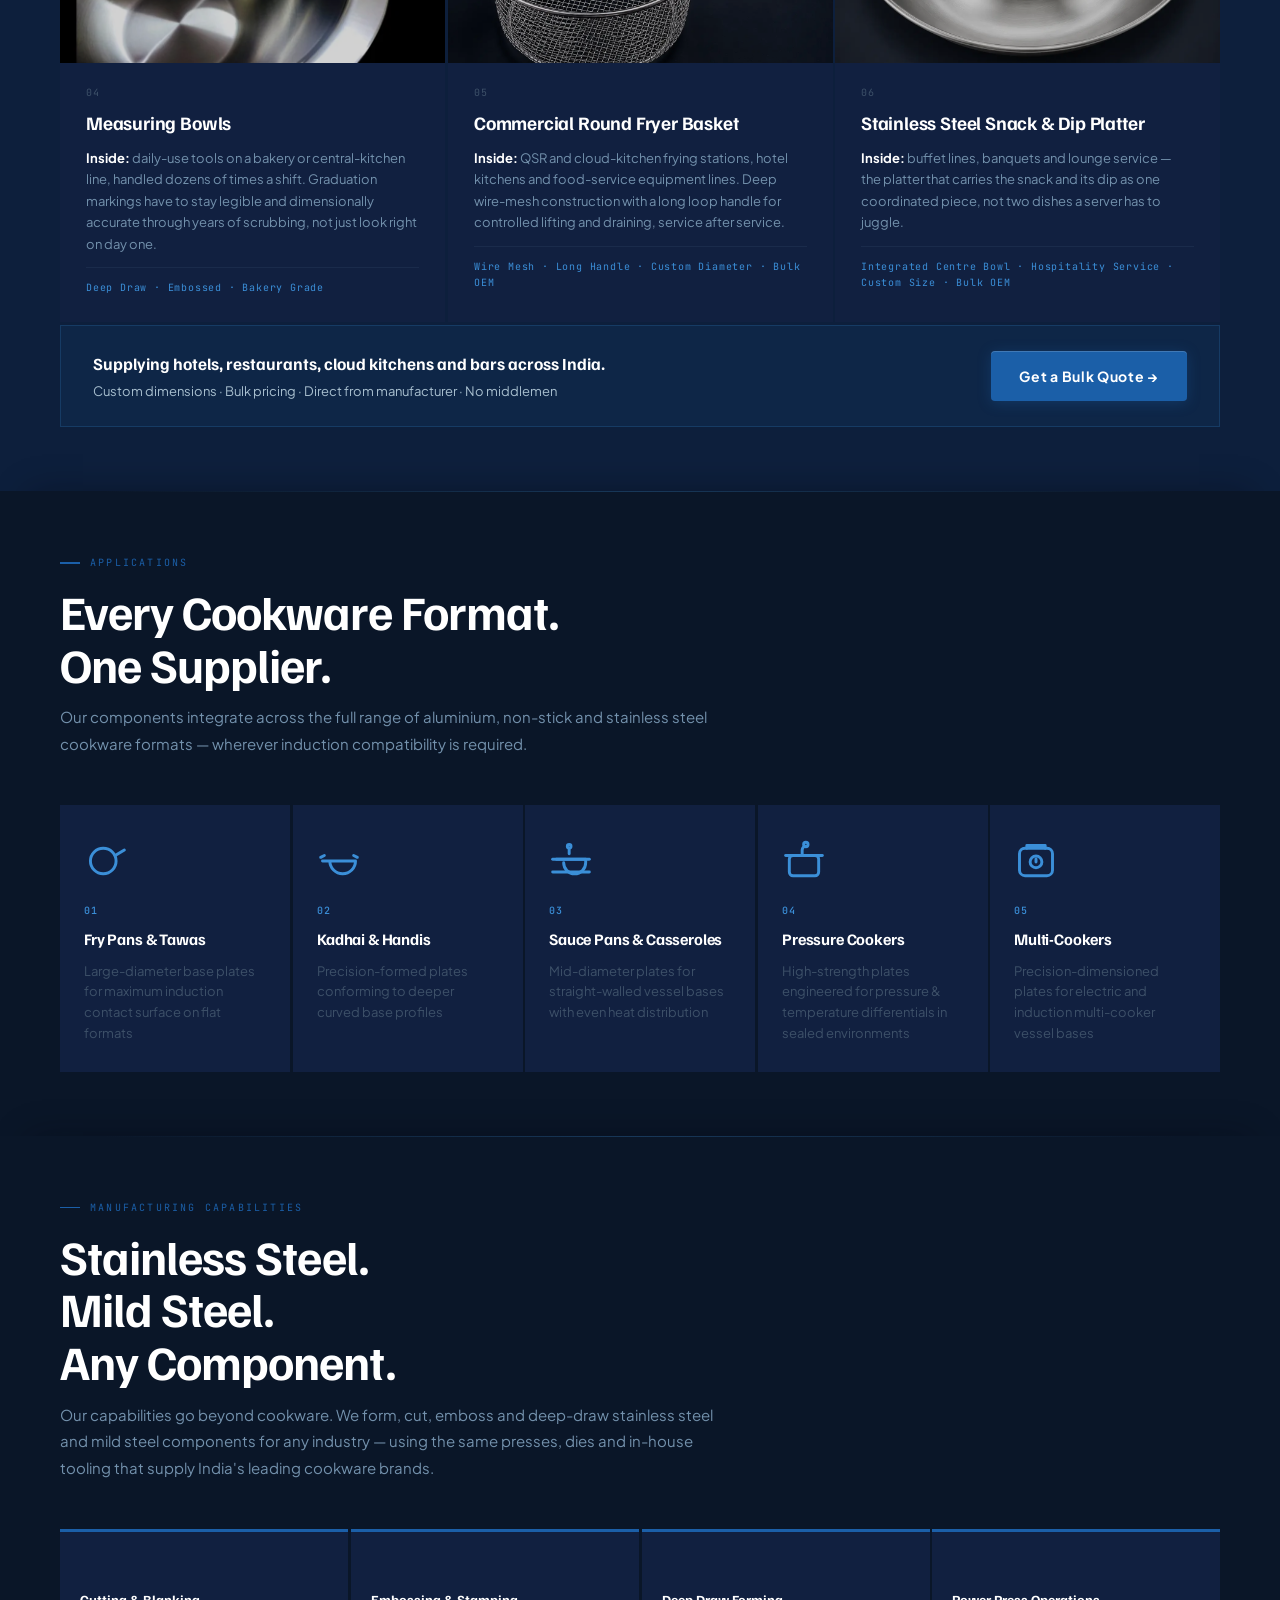
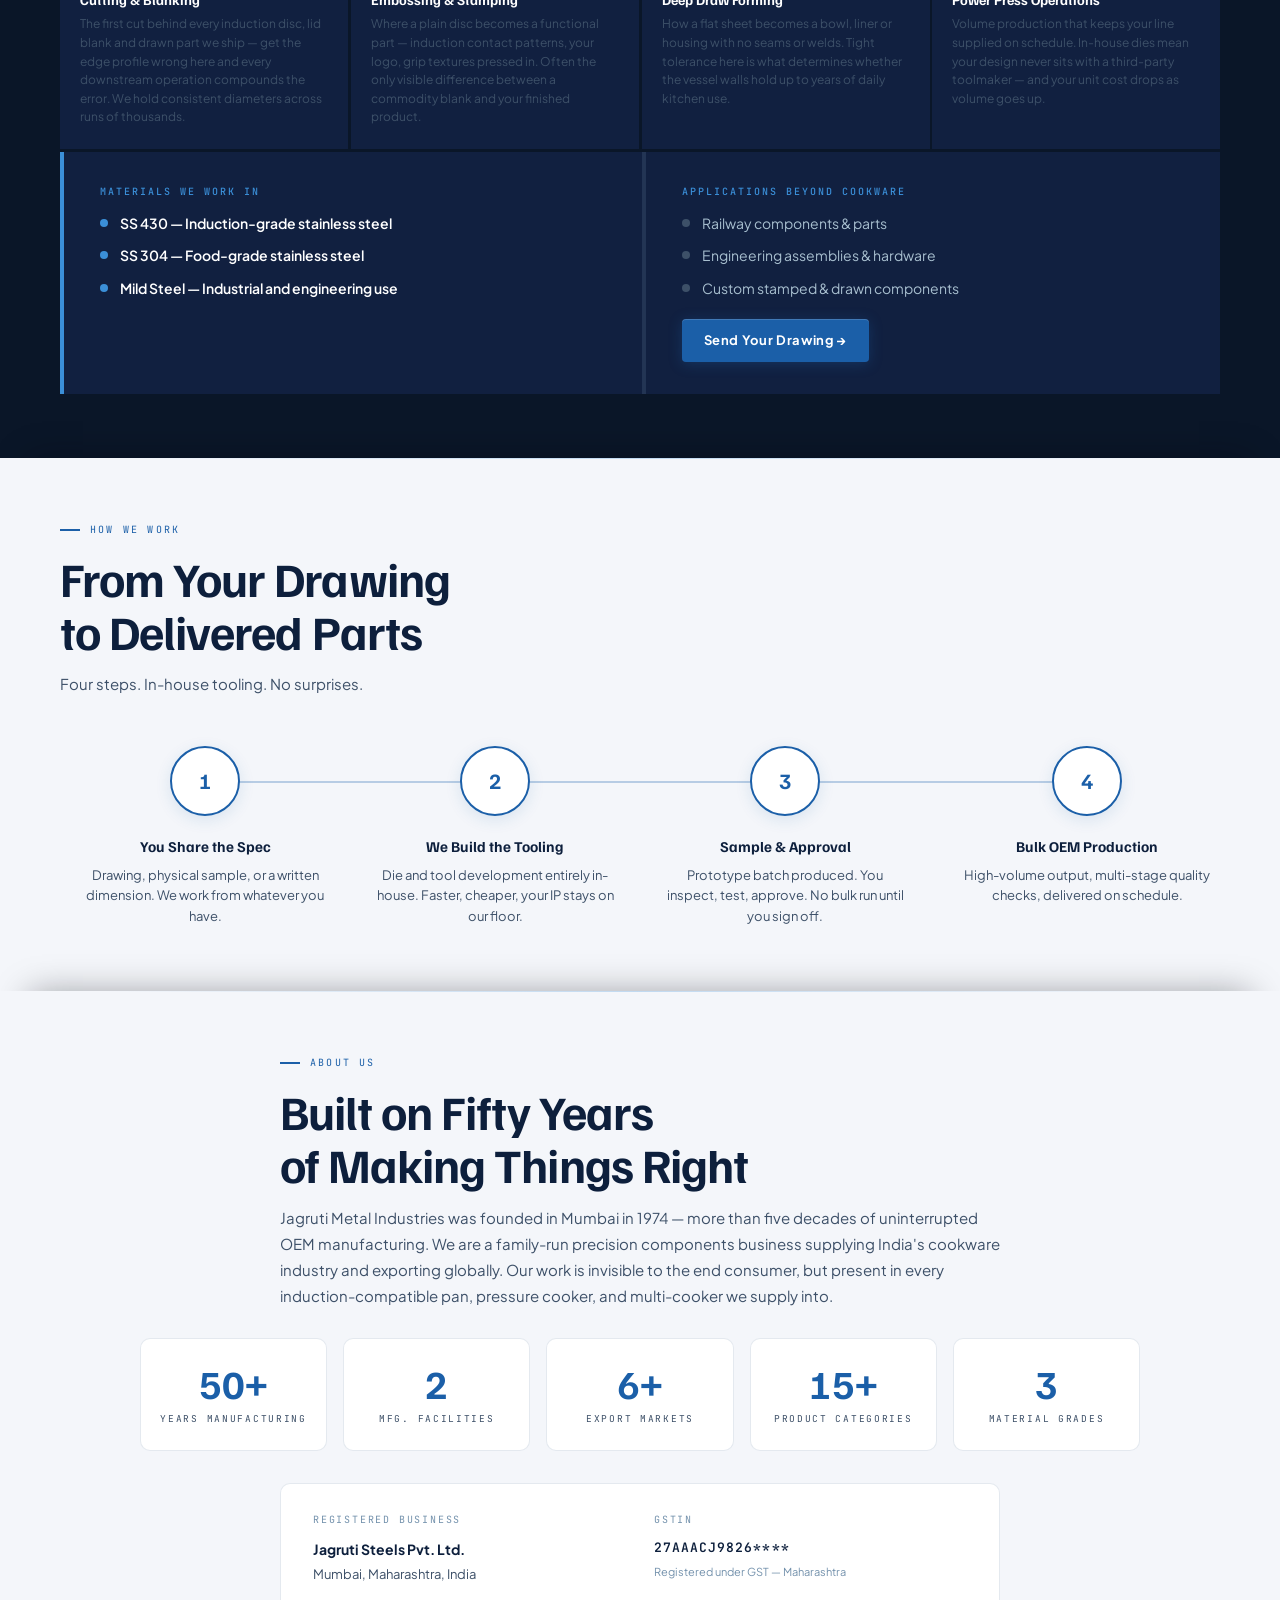
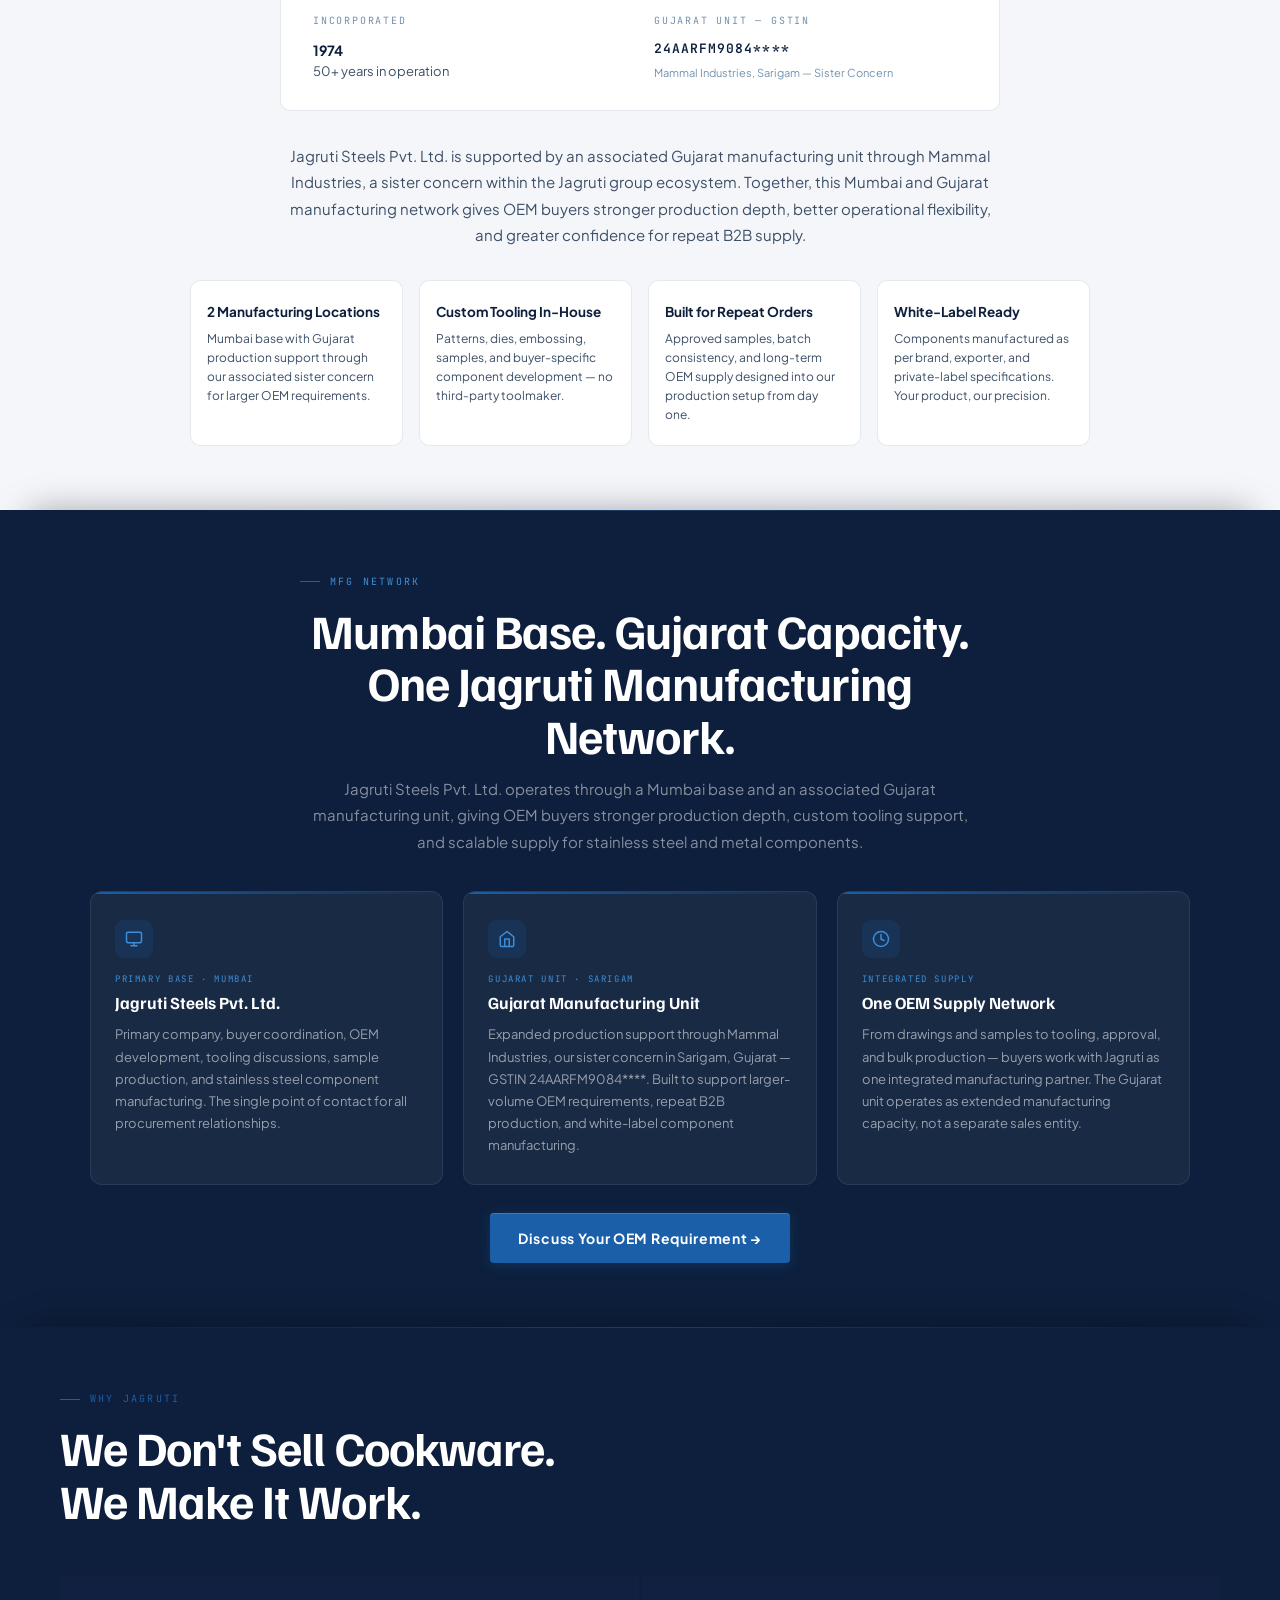
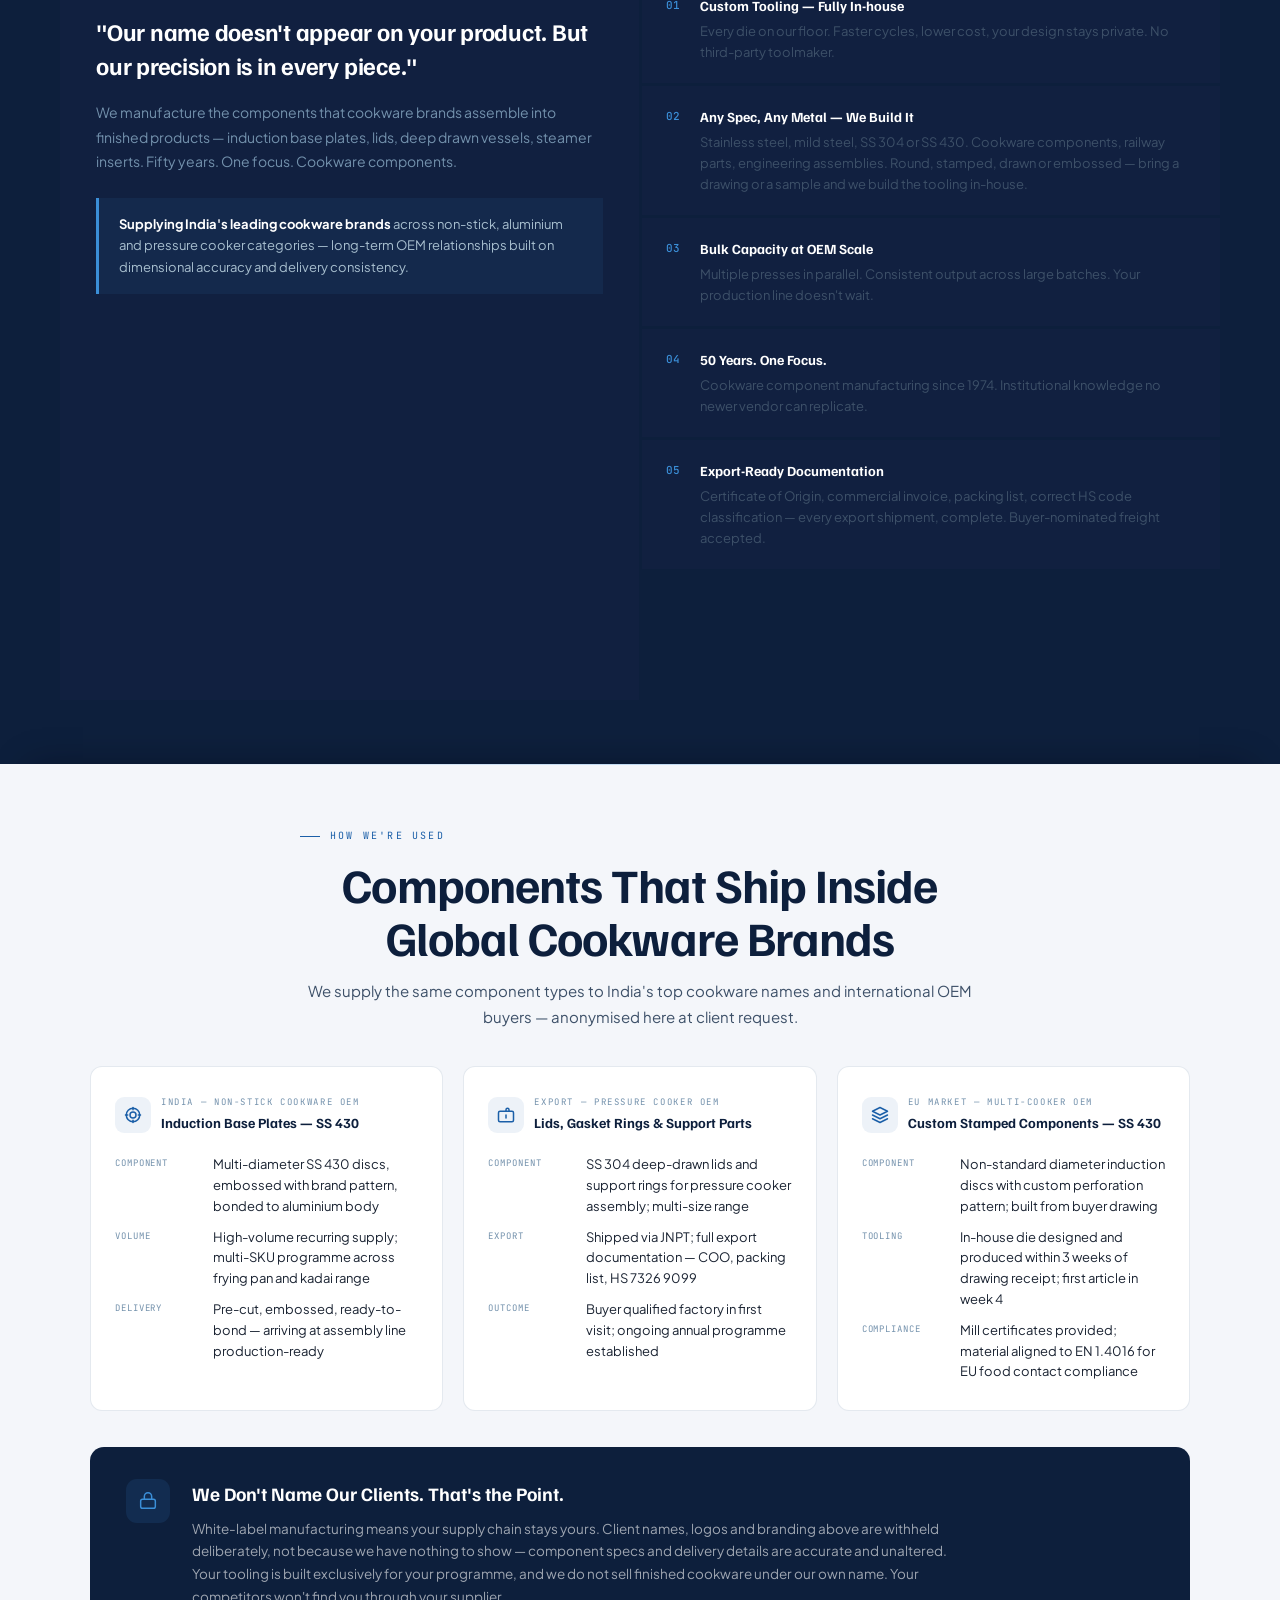
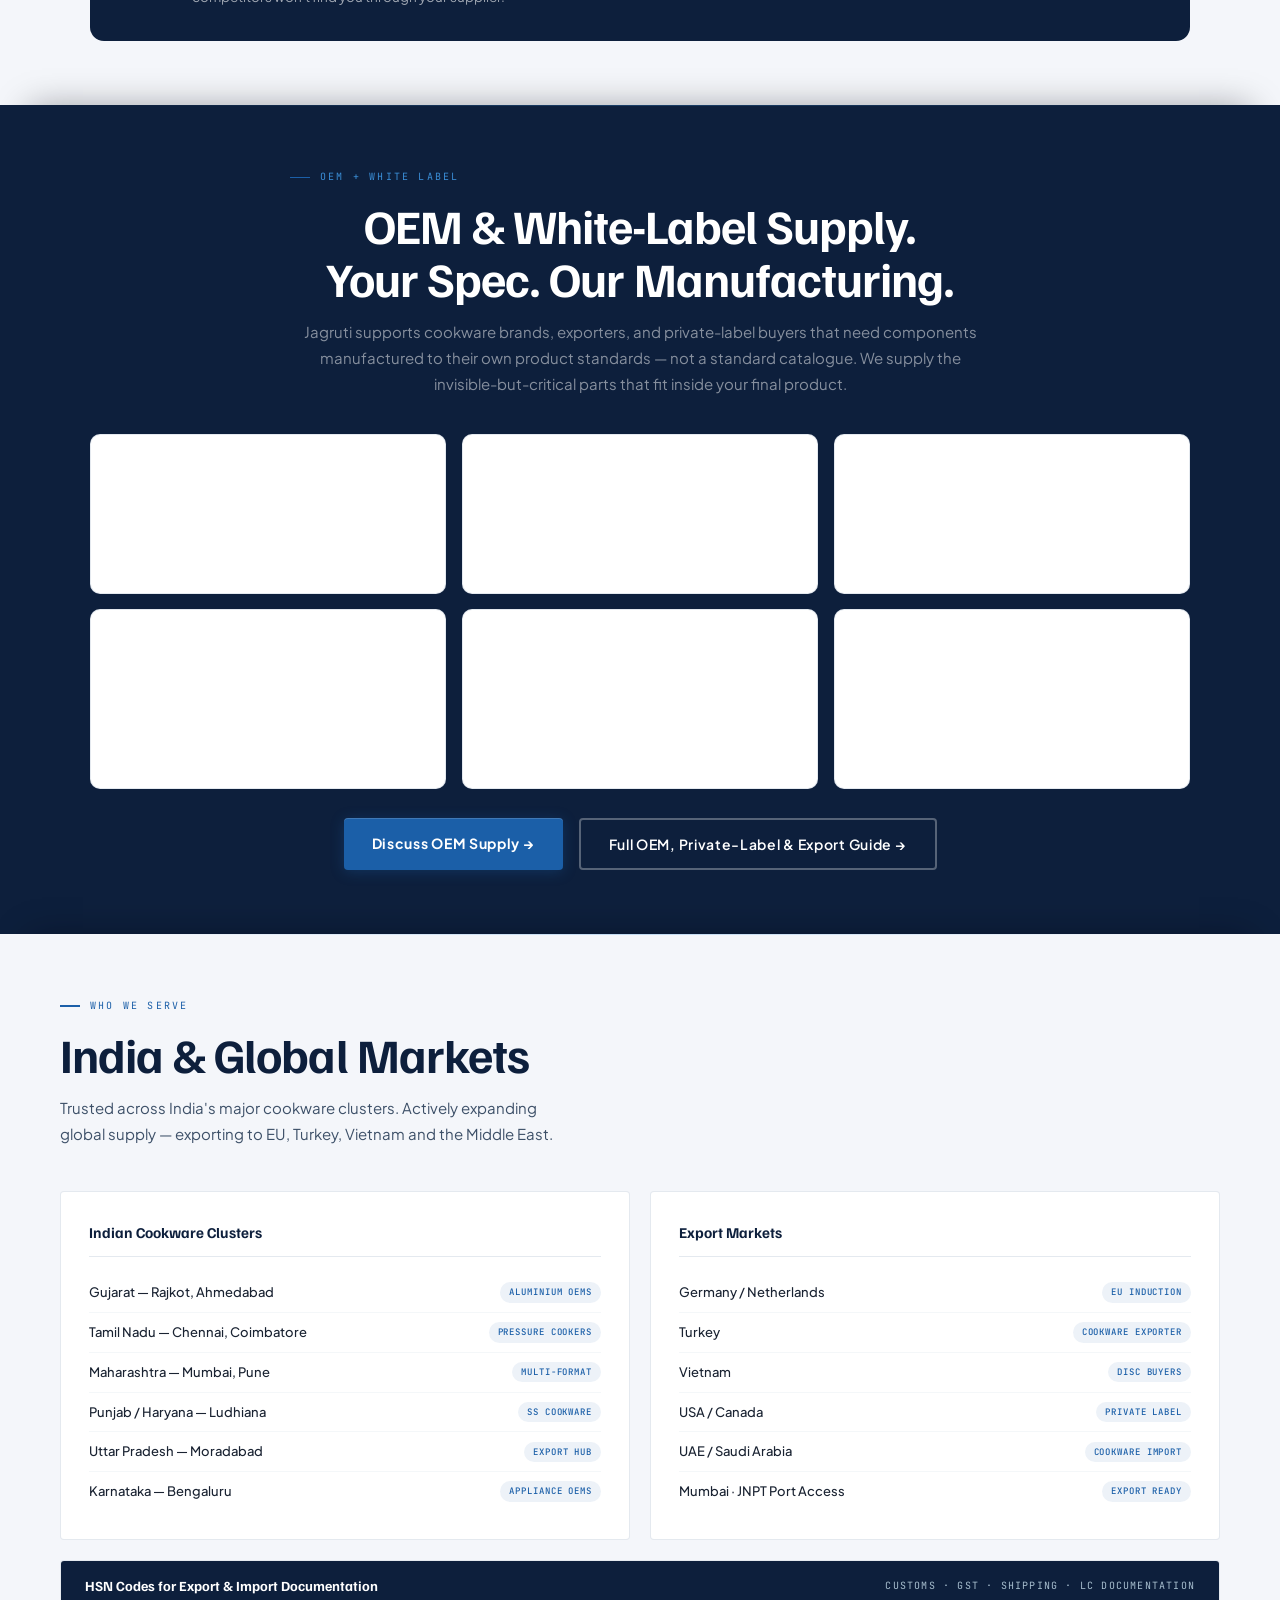
==== commit 3d37c476: "Hero carousel: pause-on-hover/focus + crossfade drift, across all 4 languages Two concrete gaps, not" ====
--- a/index.html
+++ b/index.html
@@ -1804,7 +1804,8 @@
 // ── Mobile nav ──
 // ── Hero tab switcher ──
 var _heroIdx = 0;
-var _heroTimer = null;
+var _heroTimeout = null;
+var _heroHovering = false;
 var _heroHeadlines = [
   {l1:'Stamped',       l2:'Base Plates.',   tag:'SS 430 · Ferritic · Any Diameter'},
   {l1:'Clad-Ready',    l2:'Components.',    tag:'SS 304 · Weld-Ready · OEM Scale'},
@@ -1851,14 +1852,61 @@
   var bPat = document.getElementById('bPat'); if(bPat) bPat.textContent = d.pat;
   // Counter
   var ctr = document.getElementById('hCtr'); if(ctr) ctr.textContent = ('0'+(n+1)).slice(-2);
-  // Progress bar — 4s fill
+  // Progress bar resets to 0 on every slide change, then heroScheduleNext
+  // (or, while paused, nothing) takes it back to 100%.
+  var bar0 = document.getElementById('hBar');
+  if (bar0) { bar0.style.transition='none'; bar0.style.width='0%'; }
+  if (_heroTimeout) { clearTimeout(_heroTimeout); _heroTimeout = null; }
+  if (!_heroHovering) heroScheduleNext(5000);
+}
+
+/**
+ * Hero autoplay — pause on hover/keyboard-focus (WCAG 2.2.2: auto-updating
+ * content running longer than 5s needs a way to pause it), and the progress
+ * bar freezes/resumes in step rather than jumping.
+ */
+function heroScheduleNext(delayMs) {
+  if (_heroTimeout) clearTimeout(_heroTimeout);
+  _heroTimeout = setTimeout(function(){ heroTab((_heroIdx+1)%4, false); }, delayMs);
   var bar = document.getElementById('hBar');
-  if (bar) { bar.style.transition='none'; bar.style.width='0%'; void bar.offsetWidth; bar.style.transition='width 5s linear'; bar.style.width='100%'; }
-  // Auto-advance at 5s — syncs with Ken Burns
-  if (_heroTimer) clearInterval(_heroTimer);
-  _heroTimer = setInterval(function(){ heroTab((_heroIdx+1)%4, false); }, 5000);
-}
-document.addEventListener('DOMContentLoaded', function(){ heroTab(0, false); });
+  if (bar) {
+    var pct = bar.parentElement.offsetWidth ? (bar.offsetWidth / bar.parentElement.offsetWidth * 100) : 0;
+    bar.style.transition = 'none';
+    bar.style.width = pct + '%';
+    void bar.offsetWidth;
+    bar.style.transition = 'width ' + delayMs + 'ms linear';
+    bar.style.width = '100%';
+  }
+}
+function heroPause() {
+  _heroHovering = true;
+  if (_heroTimeout) { clearTimeout(_heroTimeout); _heroTimeout = null; }
+  var bar = document.getElementById('hBar');
+  if (bar) { var w = bar.offsetWidth; bar.style.transition = 'none'; bar.style.width = w + 'px'; }
+}
+function heroResume() {
+  _heroHovering = false;
+  if (_heroTimeout) return;
+  var bar = document.getElementById('hBar');
+  var pct = 0;
+  if (bar && bar.parentElement.offsetWidth) pct = bar.offsetWidth / bar.parentElement.offsetWidth * 100;
+  heroScheduleNext(Math.max(400, (100 - pct) / 100 * 5000));
+}
+document.addEventListener('DOMContentLoaded', function(){
+  heroTab(0, false);
+  var heroRight = document.querySelector('.hero-right');
+  if (heroRight) {
+    heroRight.addEventListener('mouseenter', heroPause);
+    heroRight.addEventListener('mouseleave', heroResume);
+  }
+  var heroTabsEl = document.querySelector('.hero-tabs');
+  if (heroTabsEl) {
+    heroTabsEl.addEventListener('focusin', heroPause);
+    heroTabsEl.addEventListener('focusout', function(e){
+      if (!heroTabsEl.contains(e.relatedTarget)) heroResume();
+    });
+  }
+});
 
 function openNav() {
   var nav = document.getElementById('mobNav');
--- a/styles.css
+++ b/styles.css
@@ -299,13 +299,18 @@
     linear-gradient(to left,rgba(2,7,14,.22) 0%,transparent 30%);
 }
 
-/* Full-bleed slides — luxurious 1.0s crossfade */
+/* Full-bleed slides — luxurious 1.0s crossfade.
+   A slight container scale rides along with the fade (outgoing settles up to
+   1.03, incoming settles down to 1.0) so the transition carries the same
+   fade+drift signature as every other reveal on the site — the Ken Burns
+   zoom on the img inside is separate and keeps running underneath. */
 .hero-slide{
   position:absolute;inset:0;z-index:1;
-  opacity:0;transition:opacity 1.0s cubic-bezier(.4,0,.2,1);
+  opacity:0;transform:scale(1.03);
+  transition:opacity 1.0s cubic-bezier(.4,0,.2,1),transform 1.1s cubic-bezier(.16,1,.3,1);
   overflow:hidden;
 }
-.hero-slide.active{opacity:1}
+.hero-slide.active{opacity:1;transform:scale(1)}
 
 /* Ken Burns via keyframe — ALWAYS starts fresh when .active is applied,
    including slide 0 on page load (transition-based zoom misses this) */
@@ -381,6 +386,8 @@
   .hero-h1-switching .h1l1,.hero-h1-switching .h1l2,.hero-h1-switching .hero-h1-tag{animation:none;opacity:1;transform:none}
   .hero-left>*{animation:none;opacity:1}
   .pcard:hover,.cs:hover,.app-card:hover,.oem-cap:hover{transform:none!important}
+  .fade-up,.fade-left,.fade-right,.plate-card,.usp-block,.reason{opacity:1!important;transform:none!important;transition:none!important}
+  .steps-line{transition:none!important;width:100%!important}
 }
 /* ═══ TICKER ═══ */
 .ticker{
@@ -398,7 +405,15 @@
 .ticker-text{font-family:var(--fm);font-size:11px;font-weight:500;color:var(--steel-lt);letter-spacing:.06em;text-transform:uppercase;white-space:nowrap}
 
 /* ═══ SECTIONS ═══ */
-.sec{padding:64px 60px}
+/* Depth pass: every section casts a soft seam shadow onto the section above it,
+   plus the same blue accent-line language used on .hero-left::after, so
+   alternating backgrounds read as layered panels rather than a flat color swap. */
+.sec{padding:64px 60px;position:relative;box-shadow:0 -26px 34px -30px rgba(2,7,14,.4)}
+.sec::before{
+  content:'';position:absolute;top:0;left:8%;right:8%;height:1px;
+  background:linear-gradient(90deg,transparent,rgba(59,143,216,.28) 50%,transparent);
+  pointer-events:none;
+}
 .skicker{
   font-family:var(--fm);font-size:10px;letter-spacing:.22em;
   text-transform:uppercase;color:var(--blue);
